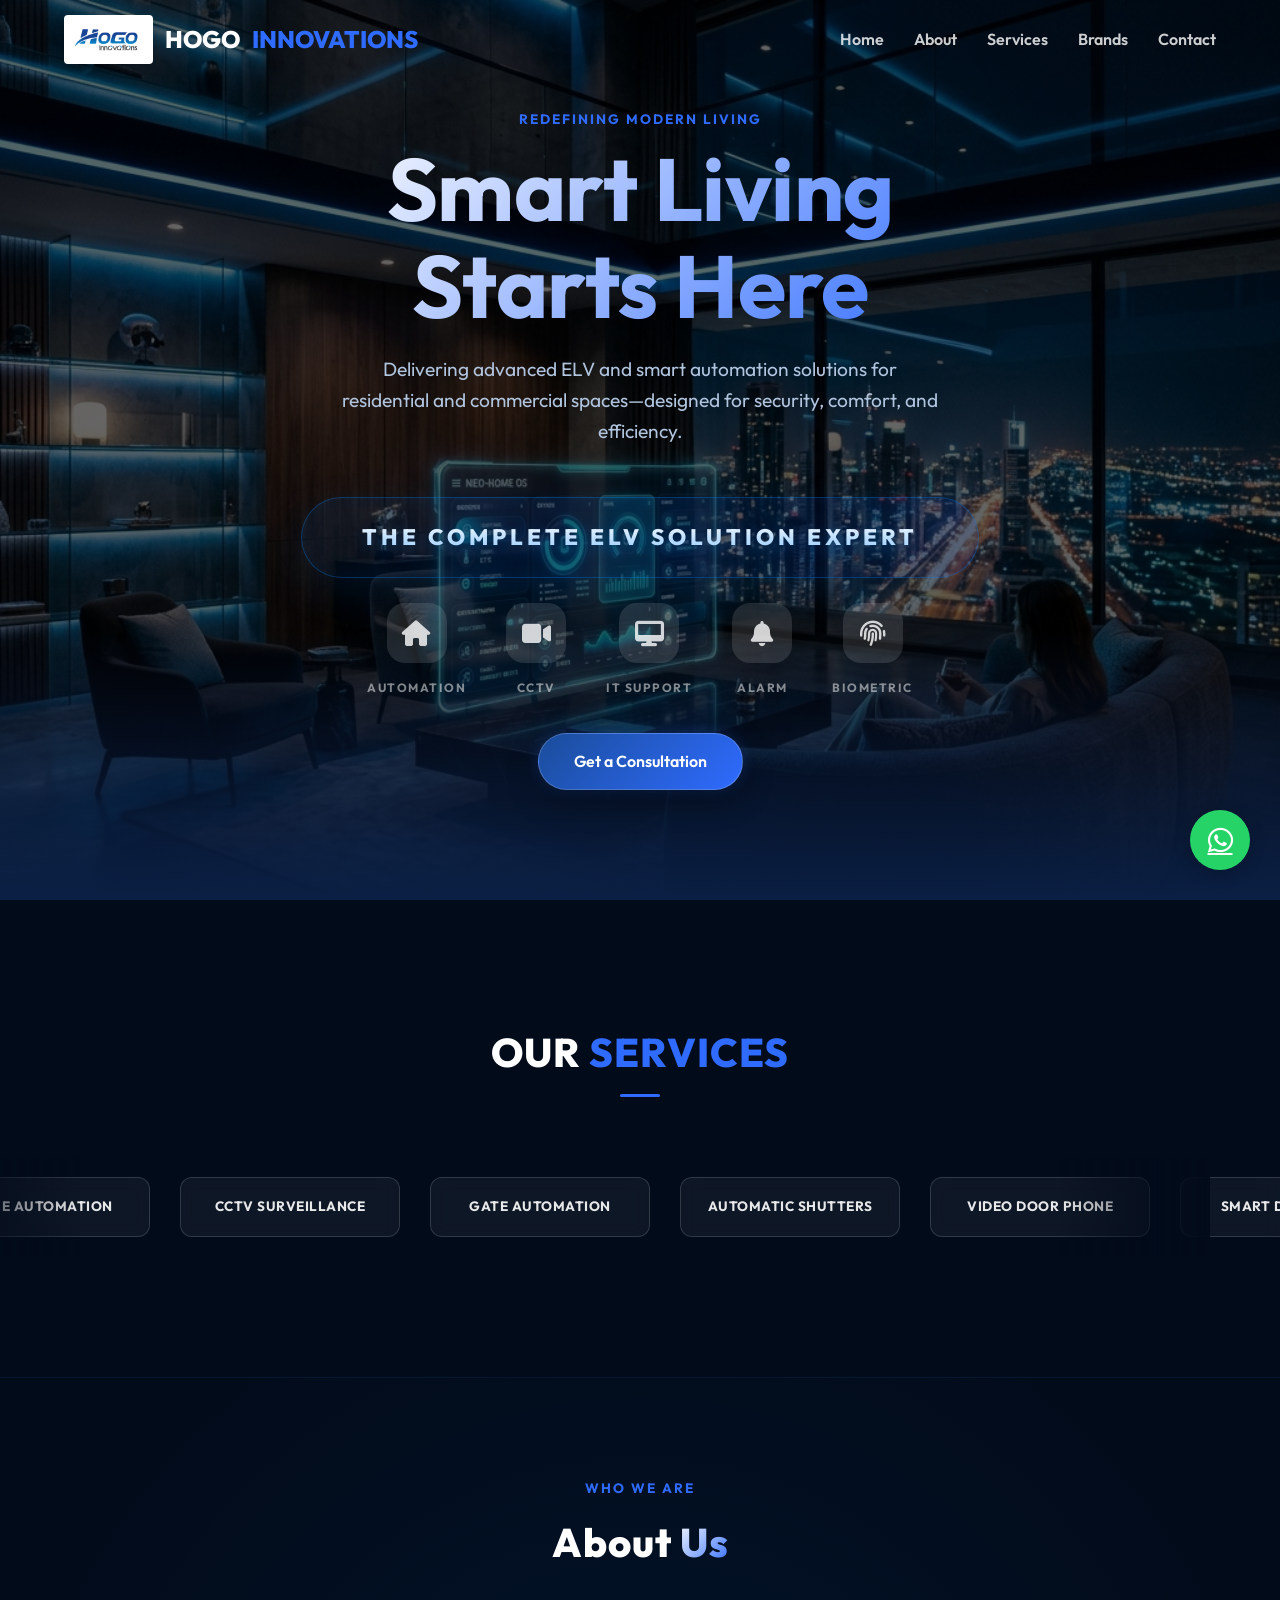
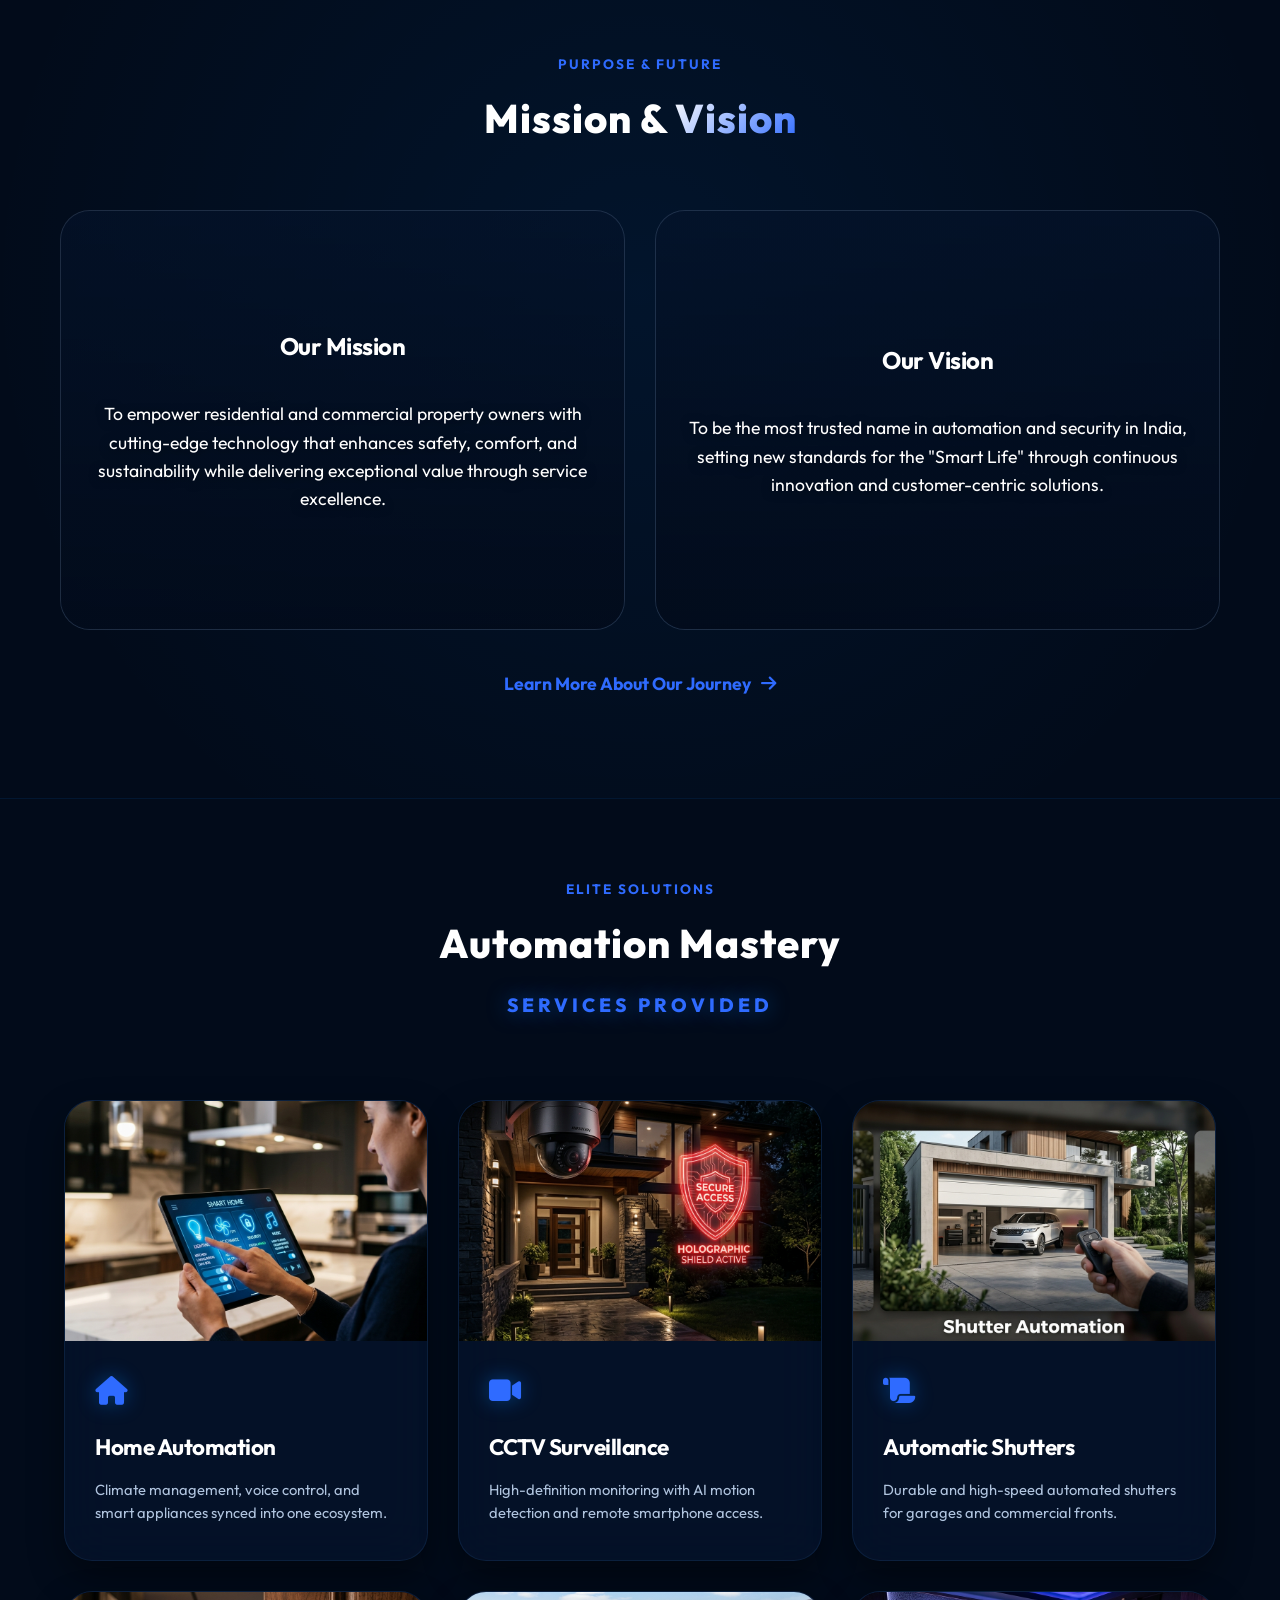
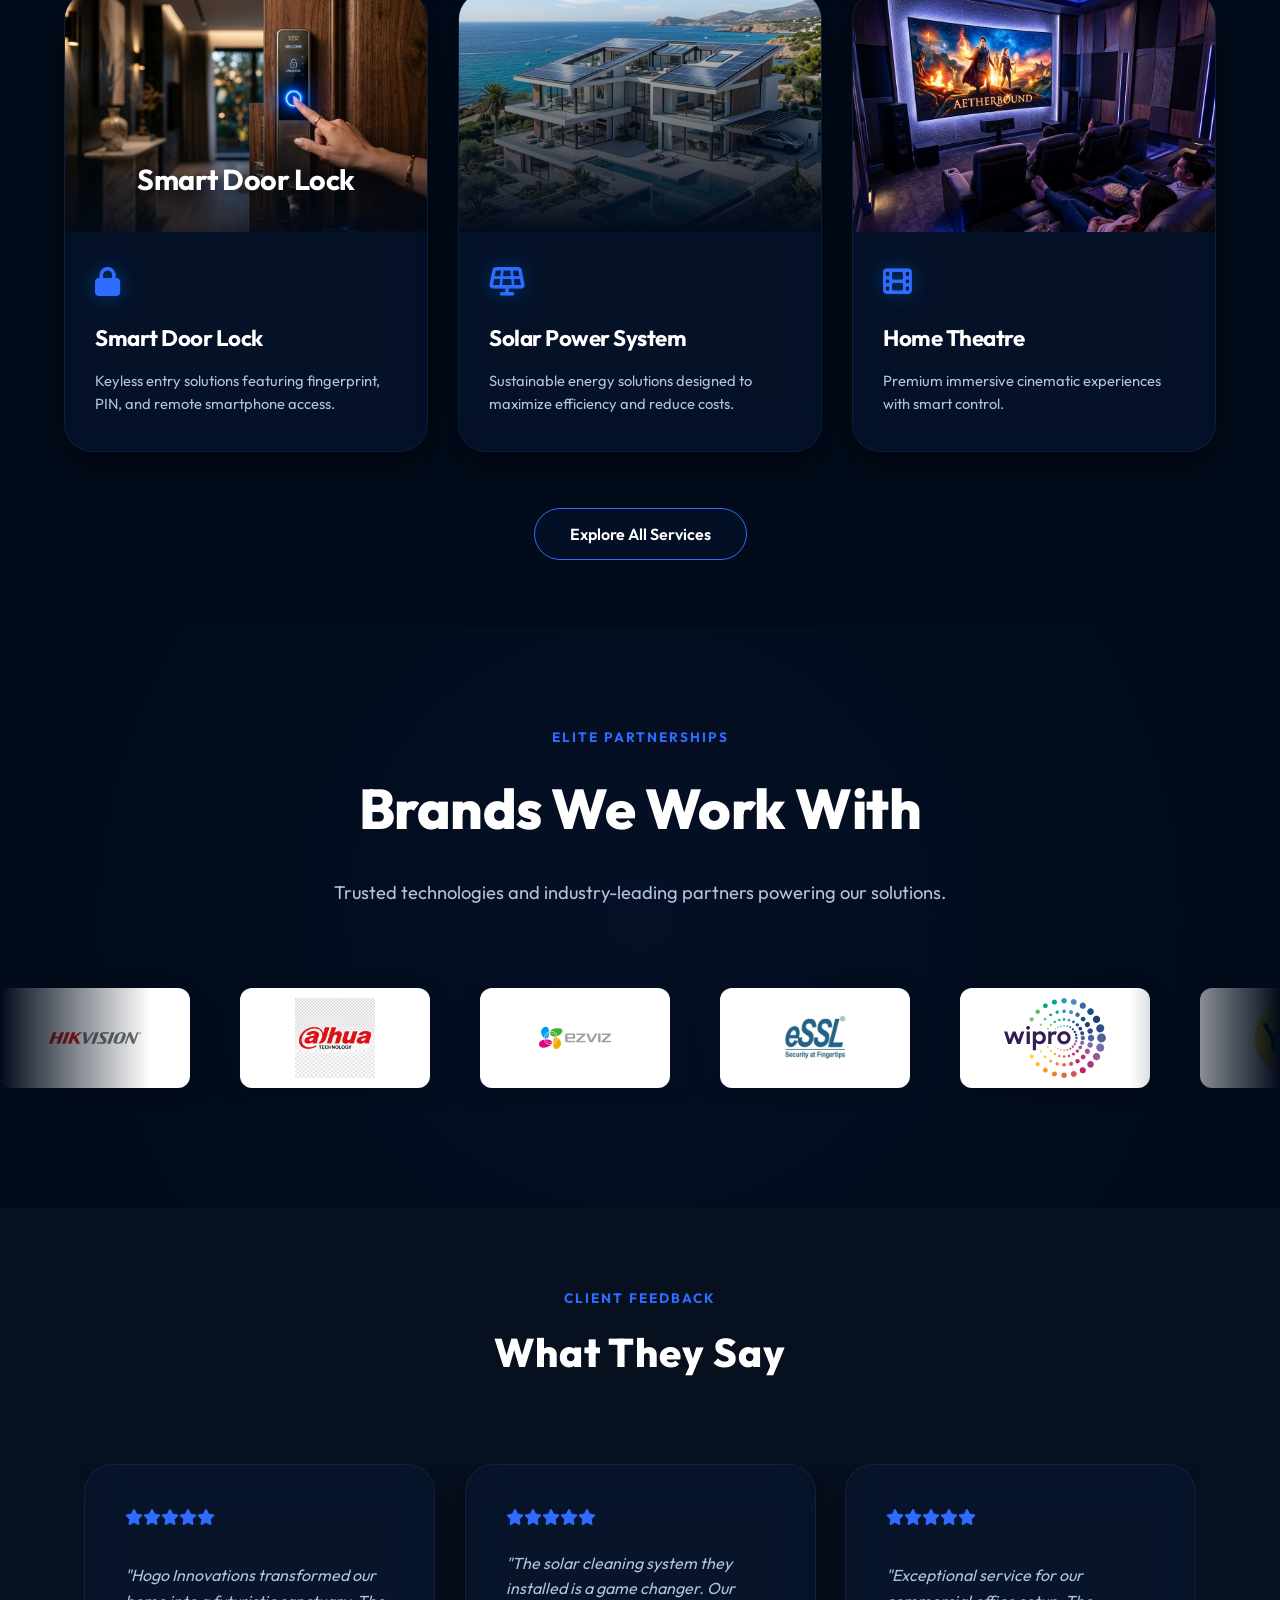
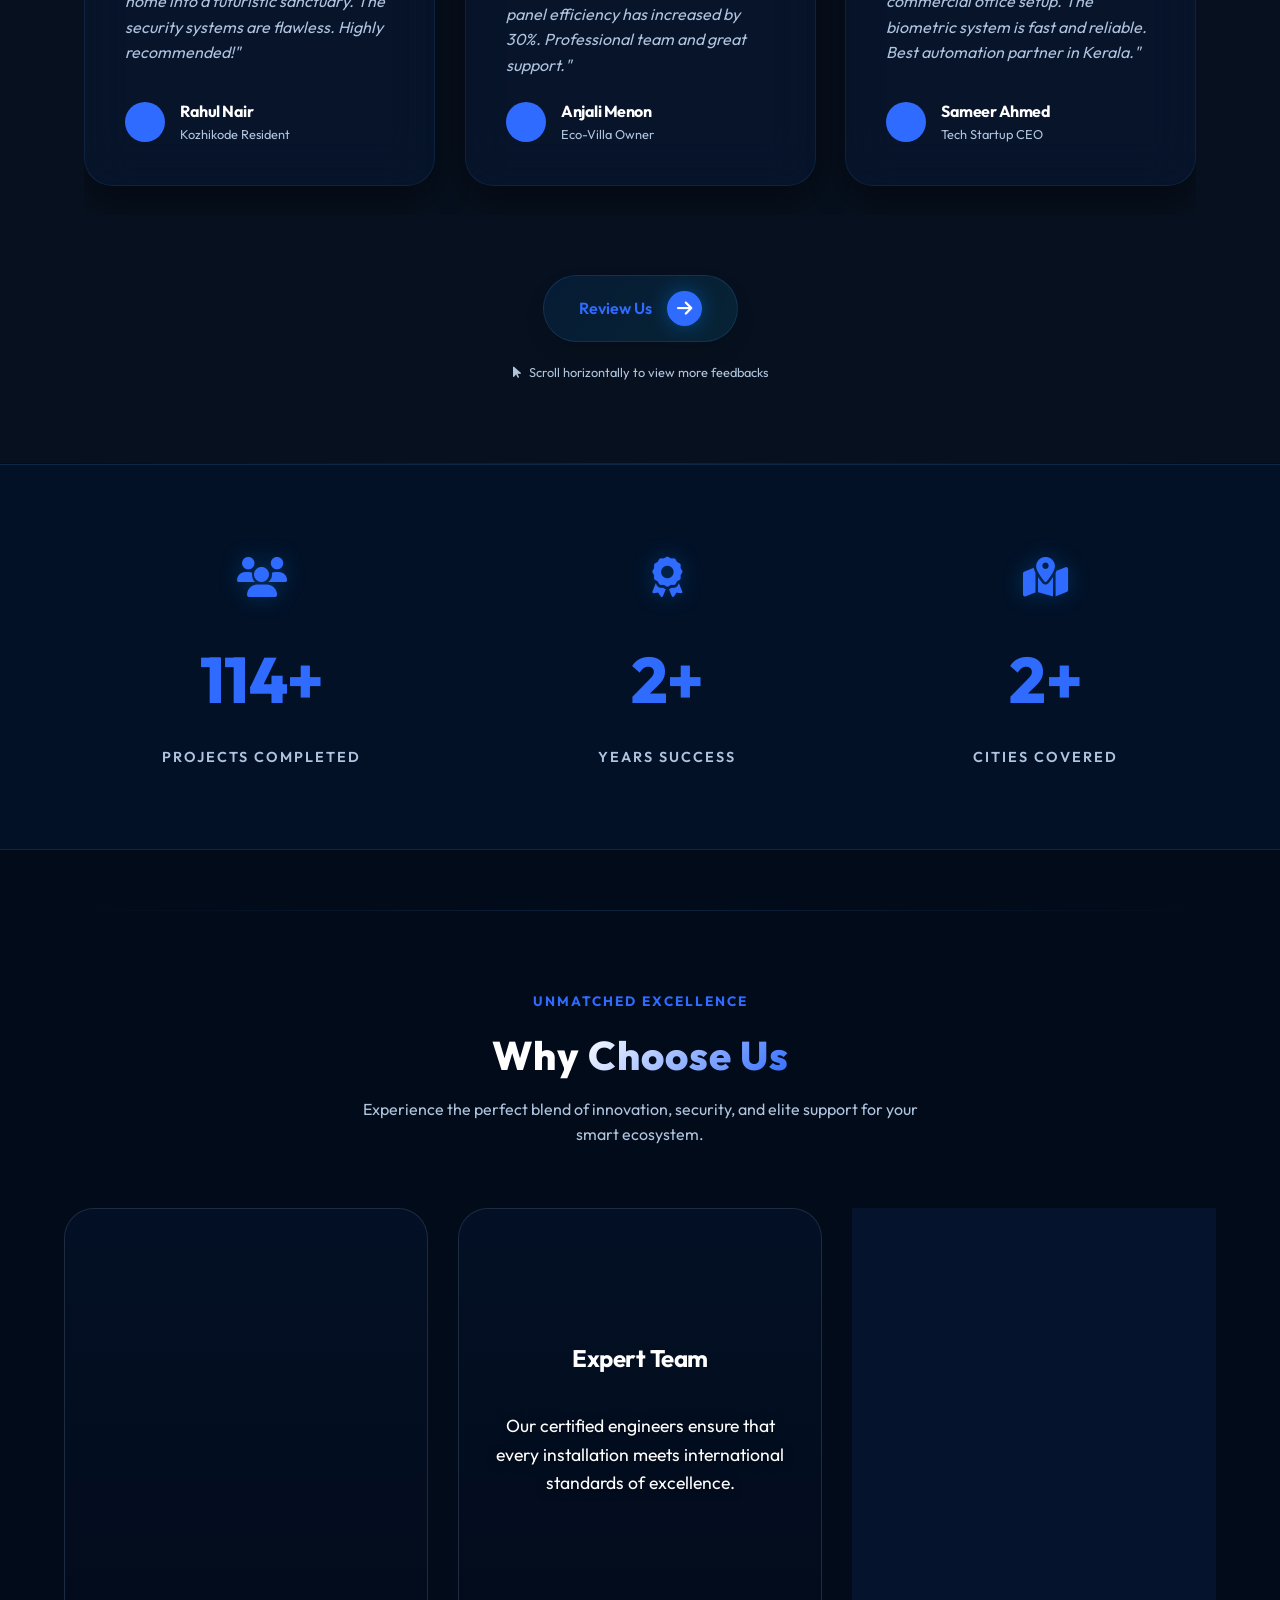
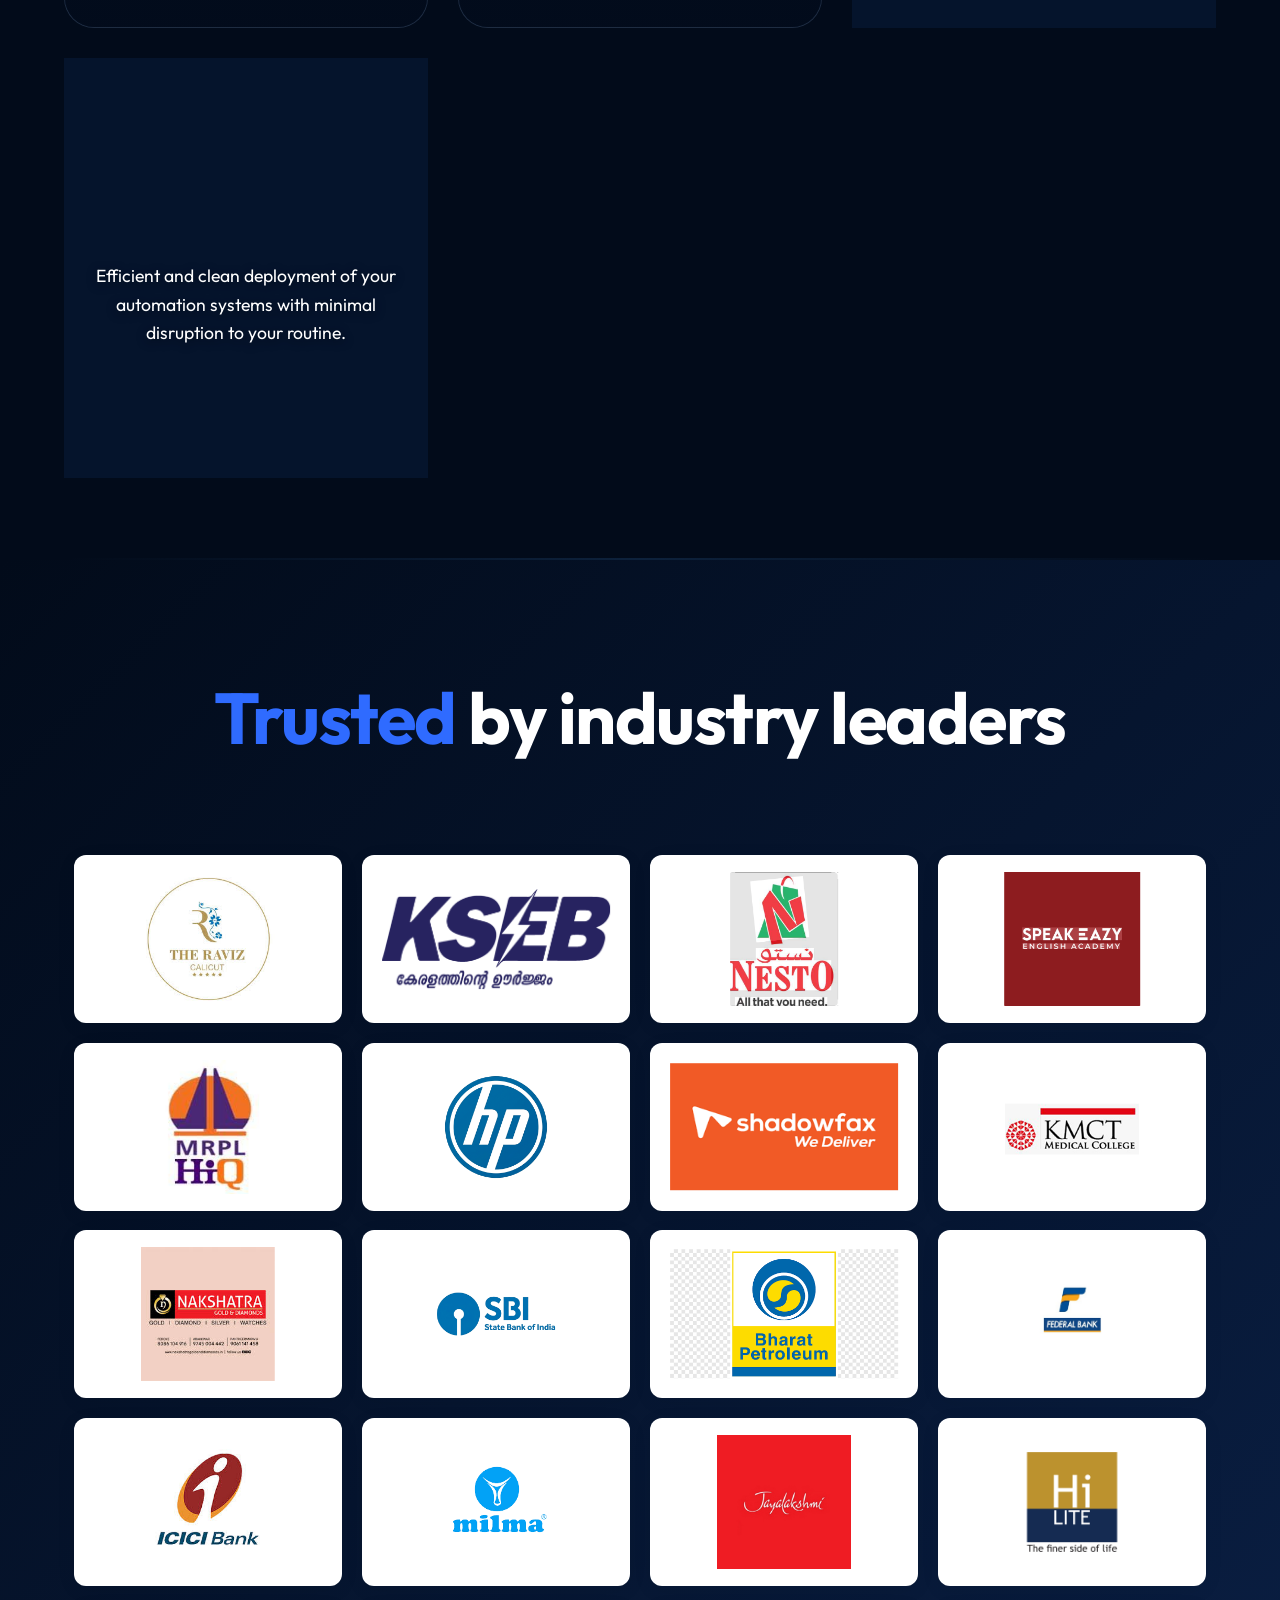
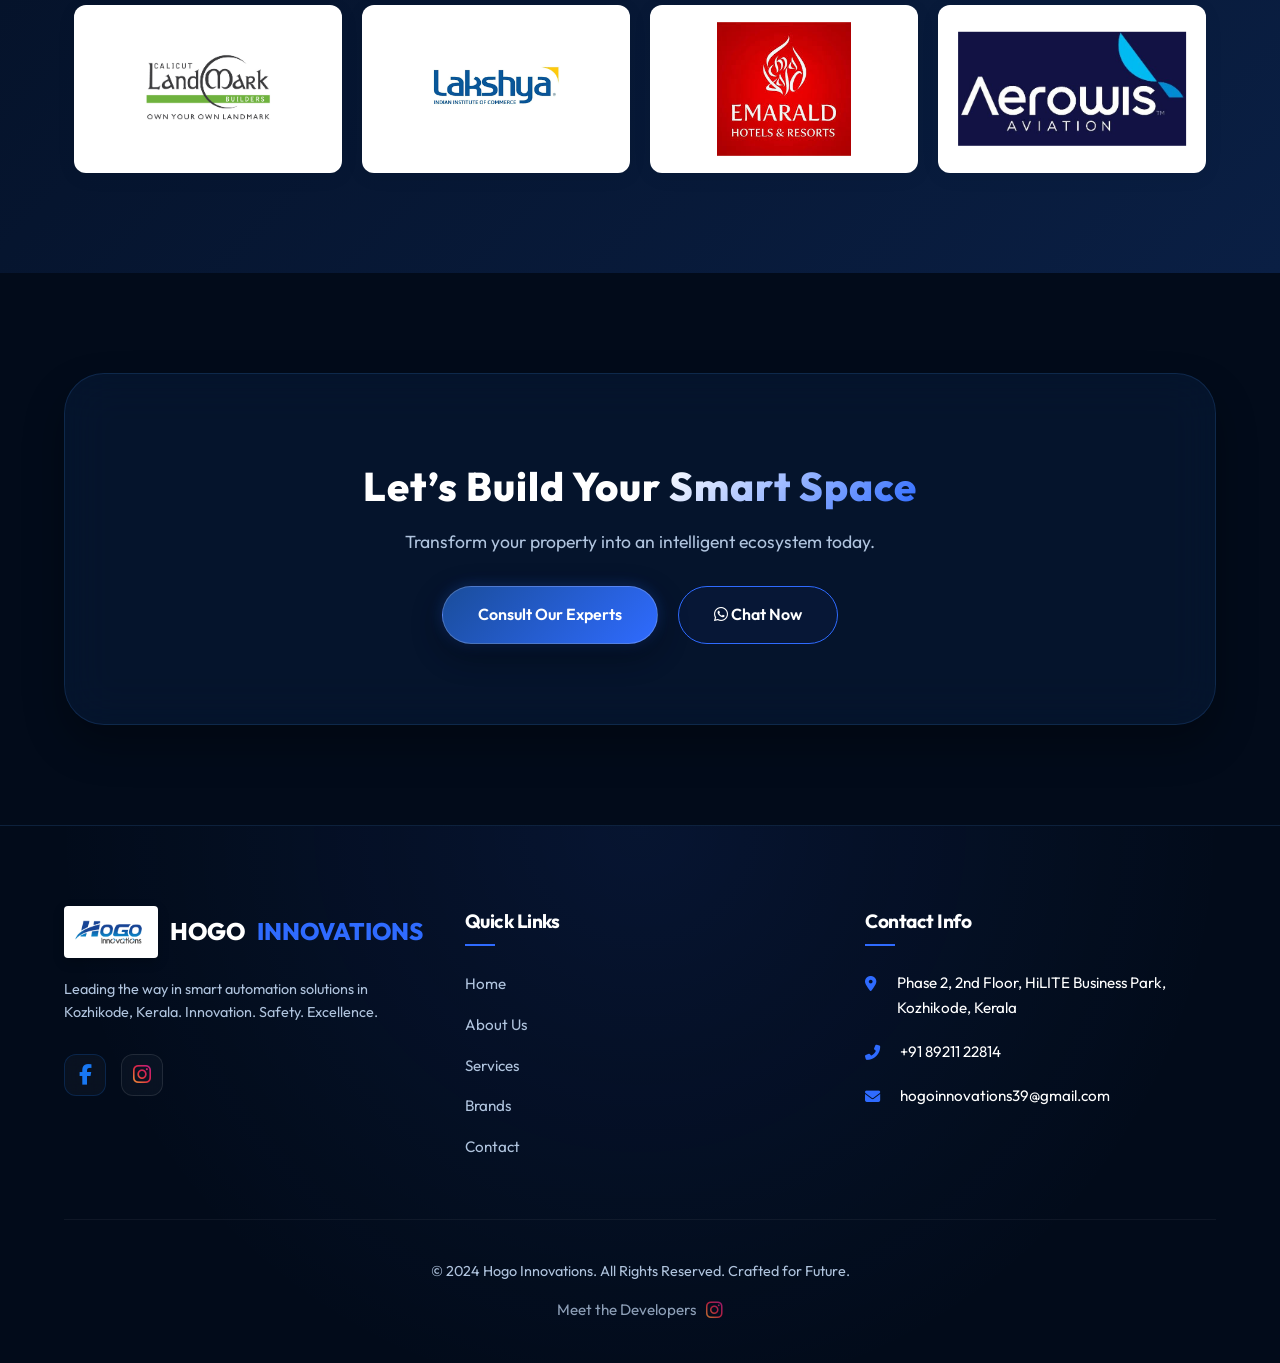
==== index.html @ 37e7a4c2 "28 th committ" ====
<!DOCTYPE html>
<html lang="en">
<head>
    <meta charset="UTF-8">
    <meta name="viewport" content="width=device-width, initial-scale=1.0, viewport-fit=cover">
    <meta name="format-detection" content="telephone=no">
    <title>Hogo Innovations | Smart Automation & Security Kozhikode</title>
    <meta name="description" content="Premium smart home automation, CCTV surveillance, and solar systems in Kozhikode, Kerala. Transform your space with Hogo Innovations.">
    
    <!-- Fonts -->
    <link rel="preconnect" href="https://fonts.googleapis.com">
    <link rel="preconnect" href="https://fonts.gstatic.com" crossorigin>
    <link href="https://fonts.googleapis.com/css2?family=Outfit:wght@300;400;600;700;800&display=swap" rel="stylesheet">
    
    <!-- Icons -->
    <link rel="stylesheet" href="https://cdnjs.cloudflare.com/ajax/libs/font-awesome/6.4.0/css/all.min.css">
    
    <!-- Styles -->
    <link rel="stylesheet" href="css/style.css">
</head>
<body>

    <!-- Scroll Progress -->
    <div id="scroll-progress-container" style="position: fixed; top: 0; left: 0; width: 0%; height: 4px; background: var(--primary); z-index: 1001; transition: width 0.1s;"></div>

    <!-- Navigation -->
    <nav id="navbar">
        <a href="index.html" class="logo">
            <div class="logo-icon-card">
                <img src="assets/images/hogo_main_logo_transparent.png" alt="Hogo Innovations Logo" class="nav-logo-img">
            </div>
            HOGO <span>INNOVATIONS</span>
        </a>
        <ul class="nav-links">
            <li><a href="index.html">Home</a></li>
            <li><a href="about.html">About</a></li>
            <li><a href="services.html">Services</a></li>
            <li><a href="brands.html">Brands</a></li>
            <li><a href="contact.html">Contact</a></li>
        </ul>
        <div class="mobile-toggle">
            <i class="fas fa-bars"></i>
        </div>
    </nav>

    <!-- Hero Section -->
    <section class="hero">
        <div class="hero-bg">
            <video autoplay muted loop playsinline poster="assets/images/hero_automation_bg_1776113027445.png">
                <source src="assets/videos/Smart_home_living_room_animation.mp4" type="video/mp4">
            </video>
        </div>
        <div class="hero-content" data-aos>
            <span class="section-tag">Redefining Modern Living</span>
            <h1 class="gradient-text">Smart Living <br>Starts Here</h1>
            <p>Delivering advanced ELV and smart automation solutions for residential and commercial spaces—designed for security, comfort, and efficiency.</p>
            <!-- ELV Solution Banner -->
            <div class="elv-banner-container">
                <div class="elv-banner">
                    <h3>THE COMPLETE ELV SOLUTION EXPERT</h3>
                </div>
            </div>

            <!-- ELV Service Icons -->
            <div class="elv-icons-container">
                <div class="elv-icon-item">
                    <div class="elv-icon-box"><i class="fas fa-home"></i></div>
                    <span>Automation</span>
                </div>
                <div class="elv-icon-item">
                    <div class="elv-icon-box"><i class="fas fa-video"></i></div>
                    <span>CCTV</span>
                </div>
                <div class="elv-icon-item">
                    <div class="elv-icon-box"><i class="fas fa-desktop"></i></div>
                    <span>IT Support</span>
                </div>
                <div class="elv-icon-item">
                    <div class="elv-icon-box"><i class="fas fa-bell"></i></div>
                    <span>Alarm</span>
                </div>
                <div class="elv-icon-item">
                    <div class="elv-icon-box"><i class="fas fa-fingerprint"></i></div>
                    <span>Biometric</span>
                </div>
            </div>

            <div class="cta-group">
                <a href="contact.html" class="btn btn-primary">Get a Consultation</a>
            </div>
        </div>
    </section>
    
    <!-- New Animated Services Marquee -->
    <section class="services-marquee-section">
        <div class="section-header" data-aos="fade-up">
            <h2 class="section-title">OUR <span>SERVICES</span></h2>
            <div class="title-underline"></div>
        </div>

        <div class="marquee-container">
            <div class="marquee-track">
                <!-- Service Card 1 -->
                <a href="services.html#service-home-automation" class="marquee-card">
                    <div class="card-bg" style="background-image: url('https://images.unsplash.com/photo-1558002038-1055907df827?q=80&w=400&auto=format&fit=crop');"></div>
                    <div class="card-content">
                        <span>Home Automation</span>
                    </div>
                </a>
                <!-- Service Card 2 -->
                <a href="services.html#service-cctv" class="marquee-card">
                    <div class="card-bg" style="background-image: url('https://images.unsplash.com/photo-1551808525-51a94da548ce?q=80&w=400&auto=format&fit=crop');"></div>
                    <div class="card-content">
                        <span>CCTV Surveillance</span>
                    </div>
                </a>
                <!-- Service Card 3 -->
                <a href="services.html#service-gate-automation" class="marquee-card">
                    <div class="card-bg" style="background-image: url('https://images.unsplash.com/photo-1505843513577-22bb7d21e455?q=80&w=400&auto=format&fit=crop');"></div>
                    <div class="card-content">
                        <span>Gate Automation</span>
                    </div>
                </a>
                <!-- Service Card 4 -->
                <a href="services.html#service-automatic-shutters" class="marquee-card">
                    <div class="card-bg" style="background-image: url('https://images.unsplash.com/photo-1615873966507-76722880775d?q=80&w=400&auto=format&fit=crop');"></div>
                    <div class="card-content">
                        <span>Automatic Shutters</span>
                    </div>
                </a>
                <!-- Service Card 5 -->
                <a href="services.html#service-video-door-phone" class="marquee-card">
                    <div class="card-bg" style="background-image: url('https://images.unsplash.com/photo-1582139329536-e7284fece509?q=80&w=400&auto=format&fit=crop');"></div>
                    <div class="card-content">
                        <span>Video Door Phone</span>
                    </div>
                </a>
                <!-- Service Card 6 -->
                <a href="services.html#service-smart-door-lock" class="marquee-card">
                    <div class="card-bg" style="background-image: url('https://images.unsplash.com/photo-1563013544-824ae1b704d3?q=80&w=400&auto=format&fit=crop');"></div>
                    <div class="card-content">
                        <span>Smart Door Lock</span>
                    </div>
                </a>
                <!-- Service Card 7 -->
                <a href="services.html#service-time-attendance" class="marquee-card">
                    <div class="card-bg" style="background-image: url('https://images.unsplash.com/photo-1508962914676-134849a727f0?q=80&w=400&auto=format&fit=crop');"></div>
                    <div class="card-content">
                        <span>Time Attendance System</span>
                    </div>
                </a>
                <a href="services.html#service-parking-lock" class="marquee-card">
                    <div class="card-bg" style="background-image: url('assets/images/parking_lock_remote.png');"></div>
                    <div class="card-content">
                        <span>Parking Lock</span>
                    </div>
                </a>
                <a href="services.html#service-home-theatre" class="marquee-card">
                    <div class="card-bg" style="background-image: url('assets/images/home_theatre_premium.png');"></div>
                    <div class="card-content">
                        <span>Home Theatre</span>
                    </div>
                </a>

                <!-- Duplicate for seamless loop (All 16 cards) -->
                <a href="services.html#service-home-automation" class="marquee-card">
                    <div class="card-bg" style="background-image: url('https://images.unsplash.com/photo-1558002038-1055907df827?q=80&w=400&auto=format&fit=crop');"></div>
                    <div class="card-content">
                        <span>Home Automation</span>
                    </div>
                </a>
                <a href="services.html#service-cctv" class="marquee-card">
                    <div class="card-bg" style="background-image: url('https://images.unsplash.com/photo-1551808525-51a94da548ce?q=80&w=400&auto=format&fit=crop');"></div>
                    <div class="card-content">
                        <span>CCTV Surveillance</span>
                    </div>
                </a>
                <a href="services.html#service-gate-automation" class="marquee-card">
                    <div class="card-bg" style="background-image: url('https://images.unsplash.com/photo-1505843513577-22bb7d21e455?q=80&w=400&auto=format&fit=crop');"></div>
                    <div class="card-content">
                        <span>Gate Automation</span>
                    </div>
                </a>
                <a href="services.html#service-automatic-shutters" class="marquee-card">
                    <div class="card-bg" style="background-image: url('https://images.unsplash.com/photo-1615873966507-76722880775d?q=80&w=400&auto=format&fit=crop');"></div>
                    <div class="card-content">
                        <span>Automatic Shutters</span>
                    </div>
                </a>
                <a href="services.html#service-video-door-phone" class="marquee-card">
                    <div class="card-bg" style="background-image: url('https://images.unsplash.com/photo-1582139329536-e7284fece509?q=80&w=400&auto=format&fit=crop');"></div>
                    <div class="card-content">
                        <span>Video Door Phone</span>
                    </div>
                </a>
                <a href="services.html#service-smart-door-lock" class="marquee-card">
                    <div class="card-bg" style="background-image: url('https://images.unsplash.com/photo-1563013544-824ae1b704d3?q=80&w=400&auto=format&fit=crop');"></div>
                    <div class="card-content">
                        <span>Smart Door Lock</span>
                    </div>
                </a>
                <a href="services.html#service-time-attendance" class="marquee-card">
                    <div class="card-bg" style="background-image: url('https://images.unsplash.com/photo-1508962914676-134849a727f0?q=80&w=400&auto=format&fit=crop');"></div>
                    <div class="card-content">
                        <span>Time Attendance System</span>
                    </div>
                </a>
                <a href="services.html#service-parking-lock" class="marquee-card">
                    <div class="card-bg" style="background-image: url('assets/images/parking_lock_remote.png');"></div>
                    <div class="card-content">
                        <span>Parking Lock</span>
                    </div>
                </a>
                <a href="services.html#service-home-theatre" class="marquee-card">
                    <div class="card-bg" style="background-image: url('assets/images/home_theatre_premium.png');"></div>
                    <div class="card-content">
                        <span>Home Theatre</span>
                    </div>
                </a>
            </div>
        </div>
    </section>

    <!-- Mission & Vision Section -->
    <section id="mission-vision-home" class="about-vision-section" style="padding: 100px 0;">
        <div style="max-width: 1200px; margin: 0 auto; padding: 0 20px;">
            <div class="section-header" data-aos style="text-align: center; margin-bottom: 80px;">
                <span class="section-tag">Who We Are</span>
                <h2 class="section-title">About <span class="gradient-text">Us</span></h2>
            </div>
            
            <div class="section-header" data-aos style="text-align: center; margin-bottom: 60px;">
                <span class="section-tag">Purpose & Future</span>
                <h2 class="section-title">Mission & <span class="gradient-text">Vision</span></h2>
            </div>
            <div class="features-grid" style="margin-top: 0;">
                <!-- Mission Card (Flip) -->
                <div class="flip-card" data-aos="flip-scroll">
                    <div class="flip-card-inner">
                        <div class="flip-card-front">
                            <div class="feature-icon"><i class="fas fa-rocket"></i></div>
                            <h3>Our Mission</h3>
                            <p style="color: var(--text-muted); opacity: 0.8;">Empowering excellence through smart technology.</p>
                        </div>
                        <div class="flip-card-back">
                            <h3>Our Mission</h3>
                            <p>To empower residential and commercial property owners with cutting-edge technology that enhances safety, comfort, and sustainability while delivering exceptional value through service excellence.</p>
                        </div>
                    </div>
                </div>
                
                <!-- Vision Card (Flip) -->
                <div class="flip-card" data-aos="flip-scroll" data-aos-delay="200">
                    <div class="flip-card-inner">
                        <div class="flip-card-front">
                            <div class="feature-icon"><i class="fas fa-eye"></i></div>
                            <h3>Our Vision</h3>
                            <p style="color: var(--text-muted); opacity: 0.8;">Defining the future of smart living in India.</p>
                        </div>
                        <div class="flip-card-back">
                            <h3>Our Vision</h3>
                            <p>To be the most trusted name in automation and security in India, setting new standards for the "Smart Life" through continuous innovation and customer-centric solutions.</p>
                        </div>
                    </div>
                </div>
            </div>

            <div style="text-align: center; margin-top: 40px;" data-aos>
                <a href="about.html" style="color: var(--primary); text-decoration: none; font-weight: 700; display: inline-flex; align-items: center; gap: 10px; font-size: 1.1rem; transition: 0.3s;" class="learn-more-link">
                    Learn More About Our Journey <i class="fas fa-arrow-right" style="transition: transform 0.3s;"></i>
                </a>
            </div>
        </div>
    </section>


    <!-- Services Preview -->
    <section id="services">
        <div class="section-header" data-aos>
            <span class="section-tag">Elite Solutions</span>
            <h2 class="section-title">Automation Mastery</h2>
            <p style="color: var(--primary); font-weight: 800; text-transform: uppercase; letter-spacing: 4px; margin-top: 15px; font-size: 1.2rem; text-shadow: 0 0 20px rgba(0, 132, 255, 0.5);">Services Provided</p>
        </div>
        
        <div class="services-grid">
            <!-- 1. Home Automation -->
            <a href="services.html#service-home-automation" class="glass-card service-card video-hover-card" data-aos style="text-decoration: none;">
                <div class="service-img-container">
                    <img src="assets/images/home_automation_main_1776113116340.png" alt="Home Automation" class="card-poster">
                    <video class="card-video" muted loop playsinline>
                        <source src="assets/videos/home_automation_animation.mp4" type="video/mp4">
                    </video>
                </div>
                <div class="service-info">
                    <i class="fas fa-home"></i>
                    <h3>Home Automation</h3>
                    <p>Climate management, voice control, and smart appliances synced into one ecosystem.</p>
                </div>
            </a>

            <a href="services.html#service-cctv" class="glass-card service-card video-hover-card" data-aos style="text-decoration: none;">
                <div class="service-img-container">
                    <img src="assets/images/cctv_ai_premium_v3.png" alt="CCTV Surveillance" class="card-poster">
                    <video class="card-video" muted loop playsinline>
                        <source src="assets/videos/cctv_animation.mp4" type="video/mp4">
                    </video>
                </div>
                <div class="service-info">
                    <i class="fas fa-video"></i>
                    <h3>CCTV Surveillance</h3>
                    <p>High-definition monitoring with AI motion detection and remote smartphone access.</p>
                </div>
            </a>

            <!-- 3. Automatic Shutters -->
            <a href="services.html#service-automatic-shutters" class="glass-card service-card video-hover-card" data-aos style="text-decoration: none;">
                <div class="service-img-container">
                    <img src="assets/images/shutter_automation_final.png" alt="Automatic Shutters" class="card-poster">
                    <video class="card-video" muted loop playsinline>
                        <source src="assets/videos/Whisk_qtmwutn3mwnhltnx0inymjytczy4qtlzygzi1cn.mp4" type="video/mp4">
                    </video>
                </div>
                <div class="service-info">
                    <i class="fas fa-scroll"></i>
                    <h3>Automatic Shutters</h3>
                    <p>Durable and high-speed automated shutters for garages and commercial fronts.</p>
                </div>
            </a>

            <!-- 4. Smart Door Lock -->
            <a href="services.html#service-smart-door-lock" class="glass-card service-card video-hover-card" data-aos style="text-decoration: none;">
                <div class="service-img-container">
                    <img src="assets/images/digital_door_lock_premium.png" alt="Smart Door Lock" class="card-poster">
                    <div class="service-image-overlay">
                        <span class="overlay-title">Smart Door Lock</span>
                    </div>
                    <video class="card-video" muted loop playsinline>
                        <source src="assets/videos/smart_door_lock_animation.mp4" type="video/mp4">
                    </video>
                </div>
                <div class="service-info">
                    <i class="fas fa-lock"></i>
                    <h3>Smart Door Lock</h3>
                    <p>Keyless entry solutions featuring fingerprint, PIN, and remote smartphone access.</p>
                </div>
            </a>


            <!-- 5. Solar Power System -->
            <a href="services.html#service-solar" class="glass-card service-card" data-aos style="text-decoration: none;">
                <div class="service-img-container">
                    <img src="assets/images/service_solar_image_1776113086224.png" alt="Solar Power System">
                </div>
                <div class="service-info">
                    <i class="fas fa-solar-panel"></i>
                    <h3>Solar Power System</h3>
                    <p>Sustainable energy solutions designed to maximize efficiency and reduce costs.</p>
                </div>
            </a>

            <!-- 6. Home Theatre -->
            <a href="services.html#service-home-theatre" class="glass-card service-card" data-aos style="text-decoration: none;">
                <div class="service-img-container">
                    <img src="assets/images/home_theatre_premium.png" alt="Home Theatre" class="card-poster">
                </div>
                <div class="service-info">
                    <i class="fas fa-film"></i>
                    <h3>Home Theatre</h3>
                    <p>Premium immersive cinematic experiences with smart control.</p>
                </div>
            </a>
        </div>
        
        <div style="text-align: center; margin-top: 50px;" data-aos>
            <a href="services.html" class="btn btn-outline">Explore All Services</a>
        </div>
    </section>






    <!-- Brand Marquee Section -->
    <section class="brands-marquee-section">
        <div class="brands-header" data-aos="fade-up">
            <span class="section-tag">Elite Partnerships</span>
            <h2>Brands We Work With</h2>
            <p>Trusted technologies and industry-leading partners powering our solutions.</p>
        </div>
        
        <div class="marquee-container">
            <div class="marquee-content">
                <!-- 1. Hikvision -->
                <div class="marquee-item"><img src="assets/images/brands/hikvision.svg" alt="Hikvision"></div>
                <!-- 2. Dahua -->
                <div class="marquee-item"><img src="assets/images/brands/dahua_fixed.png" alt="Dahua"></div>
                <!-- 3. Ezviz -->
                <div class="marquee-item"><img src="assets/images/brands/ezviz_fixed.png" alt="Ezviz"></div>
                <!-- 4. Essl -->
                <div class="marquee-item"><img src="assets/images/brands/essl_fixed.png" alt="Essl"></div>
                <!-- 5. Wipro -->
                <div class="marquee-item"><img src="assets/images/brands/wipro.svg" alt="Wipro"></div>
                <!-- 6. Yale -->
                <div class="marquee-item"><img src="assets/images/brands/yale_clean.png" alt="Yale"></div>
                <!-- 7. Godrej -->
                <div class="marquee-item"><img src="assets/images/brands/godrej.svg" alt="Godrej"></div>
                <!-- 8. D-Link -->
                <div class="marquee-item"><img src="assets/images/brands/dlink.svg" alt="D-Link"></div>
                <!-- 9. Netgear -->
                <div class="marquee-item"><img src="assets/images/brands/netgear.svg" alt="Netgear"></div>
                <!-- 10. TP-Link -->
                <div class="marquee-item"><img src="assets/images/brands/tplink.svg" alt="TP-Link"></div>
                <!-- 11. Cisco -->
                <div class="marquee-item"><img src="assets/images/brands/cisco.svg" alt="Cisco"></div>
                <!-- 12. Tuya -->
                <div class="marquee-item"><img src="assets/images/brands/tuya_new.svg" alt="Tuya"></div>
                <!-- 13. FAAC -->
                <div class="marquee-item"><img src="assets/images/brands/faac_clean.png" alt="FAAC"></div>
                <!-- 14. BFT -->
                <div class="marquee-item"><img src="assets/images/brands/bft_clean.png" alt="BFT"></div>
                <!-- 15. NICE -->
                <div class="marquee-item"><img src="assets/images/brands/nice_clean.png" alt="NICE"></div>
                <!-- 16. KNX -->
                <div class="marquee-item"><img src="assets/images/brands/knx_fixed.png" alt="KNX"></div>
                <!-- 17. Panasonic -->
                <div class="marquee-item"><img src="assets/images/brands/panasonic.svg" alt="Panasonic"></div>
                <!-- 18. Samsung -->
                <div class="marquee-item"><img src="assets/images/brands/samsung_fixed.png" alt="Samsung"></div>
                <!-- 19. Schneider -->
                <div class="marquee-item"><img src="assets/images/brands/schneider_final.png" alt="Schneider"></div>
                <!-- 20. Legrand -->
                <div class="marquee-item legrand-logo"><img src="assets/images/brands/legrand.png" alt="Legrand"></div>
            </div>

            <!-- Duplicate Content for Seamless Loop -->
            <div class="marquee-content" aria-hidden="true">
                <!-- 1. Hikvision -->
                <div class="marquee-item"><img src="assets/images/brands/hikvision.svg" alt="Hikvision"></div>
                <!-- 2. Dahua -->
                <div class="marquee-item"><img src="assets/images/brands/dahua_fixed.png" alt="Dahua"></div>
                <!-- 3. Ezviz -->
                <div class="marquee-item"><img src="assets/images/brands/ezviz_fixed.png" alt="Ezviz"></div>
                <!-- 4. Essl -->
                <div class="marquee-item"><img src="assets/images/brands/essl_fixed.png" alt="Essl"></div>
                <!-- 5. Wipro -->
                <div class="marquee-item"><img src="assets/images/brands/wipro.svg" alt="Wipro"></div>
                <!-- 6. Yale -->
                <div class="marquee-item"><img src="assets/images/brands/yale_clean.png" alt="Yale"></div>
                <!-- 7. Godrej -->
                <div class="marquee-item"><img src="assets/images/brands/godrej.svg" alt="Godrej"></div>
                <!-- 8. D-Link -->
                <div class="marquee-item"><img src="assets/images/brands/dlink.svg" alt="D-Link"></div>
                <!-- 9. Netgear -->
                <div class="marquee-item"><img src="assets/images/brands/netgear.svg" alt="Netgear"></div>
                <!-- 10. TP-Link -->
                <div class="marquee-item"><img src="assets/images/brands/tplink.svg" alt="TP-Link"></div>
                <!-- 11. Cisco -->
                <div class="marquee-item"><img src="assets/images/brands/cisco.svg" alt="Cisco"></div>
                <!-- 12. Tuya -->
                <div class="marquee-item"><img src="assets/images/brands/tuya_new.svg" alt="Tuya"></div>
                <!-- 13. FAAC -->
                <div class="marquee-item"><img src="assets/images/brands/faac_clean.png" alt="FAAC"></div>
                <!-- 14. BFT -->
                <div class="marquee-item"><img src="assets/images/brands/bft_clean.png" alt="BFT"></div>
                <!-- 15. NICE -->
                <div class="marquee-item"><img src="assets/images/brands/nice_clean.png" alt="NICE"></div>
                <!-- 16. KNX -->
                <div class="marquee-item"><img src="assets/images/brands/knx_fixed.png" alt="KNX"></div>
                <!-- 17. Panasonic -->
                <div class="marquee-item"><img src="assets/images/brands/panasonic.svg" alt="Panasonic"></div>
                <!-- 18. Samsung -->
                <div class="marquee-item"><img src="assets/images/brands/samsung_fixed.png" alt="Samsung"></div>
                <!-- 19. Schneider -->
                <div class="marquee-item"><img src="assets/images/brands/schneider_final.png" alt="Schneider"></div>
                <!-- 20. Legrand -->
                <div class="marquee-item legrand-logo"><img src="assets/images/brands/legrand.png" alt="Legrand"></div>
            </div>
        </div>
    </section>


    <!-- Testimonials -->

    <section id="testimonials" class="section-bg-alt">
        <div class="section-header" data-aos>
            <span class="section-tag">Client Feedback</span>
            <h2 class="section-title">What They Say</h2>
        </div>
        
        <div class="testimonials-slider-container">
            <div id="testimonials-slider" class="testimonials-slider">
                <!-- Feedback 1 -->
                <div class="glass-card testimonial-card" data-aos>
                    <div style="color: var(--primary); margin-bottom: 20px;">
                        <i class="fas fa-star"></i><i class="fas fa-star"></i><i class="fas fa-star"></i><i class="fas fa-star"></i><i class="fas fa-star"></i>
                    </div>
                    <p style="font-style: italic; color: var(--text-muted); margin-bottom: 20px;">"Hogo Innovations transformed our home into a futuristic sanctuary. The security systems are flawless. Highly recommended!"</p>
                    <div class="testimonial-user">
                        <div class="user-avatar-placeholder"></div>
                        <div>
                            <h4 style="font-size: 1rem;">Rahul Nair</h4>
                            <p style="font-size: 0.8rem; color: var(--text-muted);">Kozhikode Resident</p>
                        </div>
                    </div>
                </div>

                <!-- Feedback 2 -->
                <div class="glass-card testimonial-card" data-aos>
                    <div style="color: var(--primary); margin-bottom: 20px;">
                        <i class="fas fa-star"></i><i class="fas fa-star"></i><i class="fas fa-star"></i><i class="fas fa-star"></i><i class="fas fa-star"></i>
                    </div>
                    <p style="font-style: italic; color: var(--text-muted); margin-bottom: 20px;">"The solar cleaning system they installed is a game changer. Our panel efficiency has increased by 30%. Professional team and great support."</p>
                    <div class="testimonial-user">
                        <div class="user-avatar-placeholder"></div>
                        <div>
                            <h4 style="font-size: 1rem;">Anjali Menon</h4>
                            <p style="font-size: 0.8rem; color: var(--text-muted);">Eco-Villa Owner</p>
                        </div>
                    </div>
                </div>

                <!-- Feedback 3 -->
                <div class="glass-card testimonial-card" data-aos>
                    <div style="color: var(--primary); margin-bottom: 20px;">
                        <i class="fas fa-star"></i><i class="fas fa-star"></i><i class="fas fa-star"></i><i class="fas fa-star"></i><i class="fas fa-star"></i>
                    </div>
                    <p style="font-style: italic; color: var(--text-muted); margin-bottom: 20px;">"Exceptional service for our commercial office setup. The biometric system is fast and reliable. Best automation partner in Kerala."</p>
                    <div class="testimonial-user">
                        <div class="user-avatar-placeholder"></div>
                        <div>
                            <h4 style="font-size: 1rem;">Sameer Ahmed</h4>
                            <p style="font-size: 0.8rem; color: var(--text-muted);">Tech Startup CEO</p>
                        </div>
                    </div>
                </div>

                <!-- Feedback 4 -->
                <div class="glass-card testimonial-card" data-aos>
                    <div style="color: var(--primary); margin-bottom: 20px;">
                        <i class="fas fa-star"></i><i class="fas fa-star"></i><i class="fas fa-star"></i><i class="fas fa-star"></i><i class="fas fa-star"></i>
                    </div>
                    <p style="font-style: italic; color: var(--text-muted); margin-bottom: 20px;">"Best smart glass installation in Calicut. The transparency control is incredible. A total futuristic upgrade for our office pods."</p>
                    <div class="testimonial-user">
                        <div class="user-avatar-placeholder"></div>
                        <div>
                            <h4 style="font-size: 1rem;">Kiran Das</h4>
                            <p style="font-size: 0.8rem; color: var(--text-muted);">Architect</p>
                        </div>
                    </div>
                </div>

                <!-- Feedback 5 -->
                <div class="glass-card testimonial-card" data-aos>
                    <div style="color: var(--primary); margin-bottom: 20px;">
                        <i class="fas fa-star"></i><i class="fas fa-star"></i><i class="fas fa-star"></i><i class="fas fa-star"></i><i class="fas fa-star"></i>
                    </div>
                    <p style="font-style: italic; color: var(--text-muted); margin-bottom: 20px;">"The video door phone and smart lock integration has made our villa so much safer. The team at Hogo is professional and very attentive to detail."</p>
                    <div class="testimonial-user">
                        <div class="user-avatar-placeholder"></div>
                        <div>
                            <h4 style="font-size: 1rem;">Dr. Meera Krishnan</h4>
                            <p style="font-size: 0.8rem; color: var(--text-muted);">Residential Client</p>
                        </div>
                    </div>
                </div>

                <!-- Feedback 6 -->
                <div class="glass-card testimonial-card" data-aos>
                    <div style="color: var(--primary); margin-bottom: 20px;">
                        <i class="fas fa-star"></i><i class="fas fa-star"></i><i class="fas fa-star"></i><i class="fas fa-star"></i><i class="fas fa-star"></i>
                    </div>
                    <p style="font-style: italic; color: var(--text-muted); margin-bottom: 20px;">"Automating our showroom lighting and shutter systems was the best decision. It's efficient and gives a very modern vibe to our customers."</p>
                    <div class="testimonial-user">
                        <div class="user-avatar-placeholder"></div>
                        <div>
                            <h4 style="font-size: 1rem;">Vikas Oberoi</h4>
                            <p style="font-size: 0.8rem; color: var(--text-muted);">Showroom Owner</p>
                        </div>
                    </div>
                </div>

                <!-- Feedback 7 -->
                <div class="glass-card testimonial-card" data-aos>
                    <div style="color: var(--primary); margin-bottom: 20px;">
                        <i class="fas fa-star"></i><i class="fas fa-star"></i><i class="fas fa-star"></i><i class="fas fa-star"></i><i class="fas fa-star"></i>
                    </div>
                    <p style="font-style: italic; color: var(--text-muted); margin-bottom: 20px;">"I was skeptical about home automation, but Hogo made it so simple. Controlling everything from my phone is a breeze. Highly recommend their smart glass!"</p>
                    <div class="testimonial-user">
                        <div class="user-avatar-placeholder"></div>
                        <div>
                            <h4 style="font-size: 1rem;">Farhan Sayed</h4>
                            <p style="font-size: 0.8rem; color: var(--text-muted);">Homeowner</p>
                        </div>
                    </div>
                </div>

                <!-- Feedback 8 -->
                <div class="glass-card testimonial-card" data-aos>
                    <div style="color: var(--primary); margin-bottom: 20px;">
                        <i class="fas fa-star"></i><i class="fas fa-star"></i><i class="fas fa-star"></i><i class="fas fa-star"></i><i class="fas fa-star"></i>
                    </div>
                    <p style="font-style: italic; color: var(--text-muted); margin-bottom: 20px;">"Top-notch service for solar energy. Not only did they install the panels, but the automated cleaning system they provided is ingenious."</p>
                    <div class="testimonial-user">
                        <div class="user-avatar-placeholder"></div>
                        <div>
                            <h4 style="font-size: 1rem;">Saritha Ramachandran</h4>
                            <p style="font-size: 0.8rem; color: var(--text-muted);">Eco-Villa Owner</p>
                        </div>
                    </div>
                </div>
            </div>
        </div>

        <!-- Floating Review Button -->
        <a href="https://search.google.com/local/writereview?placeid=ChIJXwAAAKBZbjkRfzFDqFJVfFs" target="_blank" id="floating-review-trigger" class="floating-review-btn">
            <i class="fas fa-pen-fancy"></i>
            <span class="review-tooltip">How's your experience? Review Us</span>
        </a>

        <div style="text-align: center; margin-top: 40px;" data-aos>
            <a href="https://search.google.com/local/writereview?placeid=ChIJXwAAAKBZbjkRfzFDqFJVfFs" target="_blank" class="premium-review-btn">
                <span>Review Us</span>
                <i class="fas fa-arrow-right"></i>
            </a>
            <div style="margin-top: 20px; color: var(--text-muted); font-size: 0.8rem;">
                <i class="fas fa-mouse-pointer" style="margin-right: 5px;"></i> Scroll horizontally to view more feedbacks
            </div>
        </div>
    </section>

    <div class="section-divider"></div>
    
    <!-- Stats Section -->
    <section class="stats section-stats" style="margin-bottom: 60px;">
        <div class="stats-grid">
            <div class="stat-item" data-aos>
                <div class="stat-icon"><i class="fas fa-users"></i></div>
                <h2 class="counter">544+</h2>
                <p>Projects Completed</p>
            </div>
            <div class="stat-item" data-aos>
                <div class="stat-icon"><i class="fas fa-award"></i></div>
                <h2 class="counter">6+</h2>
                <p>Years Success</p>
            </div>
            <div class="stat-item" data-aos>
                <div class="stat-icon"><i class="fas fa-map-marked-alt"></i></div>
                <h2 class="counter">9+</h2>
                <p>Cities Covered</p>
            </div>
        </div>
    </section>
    
    <div class="section-divider"></div>
    
    <!-- Why Choose Us / Features -->
    <section id="features" class="section-bg">
        <div class="section-header" data-aos>
            <span class="section-tag">Unmatched Excellence</span>
            <h2 class="section-title">Why <span class="gradient-text">Choose Us</span></h2>
            <p style="color: var(--text-muted); max-width: 600px; margin: 0 auto;">Experience the perfect blend of innovation, security, and elite support for your smart ecosystem.</p>
        </div>

        <div class="features-grid">
            <!-- 1. 24/7 Support -->
            <div class="flip-card" data-aos="flip-scroll">
                <div class="flip-card-inner">
                    <div class="flip-card-front">
                        <div class="feature-icon"><i class="fas fa-headset"></i></div>
                        <h3>24×7 Support</h3>
                        <p style="color: var(--text-muted); font-size: 0.9rem;">Always connected, always ready.</p>
                    </div>
                    <div class="flip-card-back" style="background-image: url('https://images.unsplash.com/photo-1550751827-4bd374c3f58b?q=80&w=800&auto=format&fit=crop');">
                        <h3>24×7 Support</h3>
                        <p>Round-the-clock assistance for critical security and automation systems. We are always one call away.</p>
                    </div>
                </div>
            </div>
            
            <!-- 2. Expert Team -->
            <div class="flip-card" data-aos="flip-scroll" data-aos-delay="100">
                <div class="flip-card-inner">
                    <div class="flip-card-front">
                        <div class="feature-icon"><i class="fas fa-user-shield"></i></div>
                        <h3>Expert Team</h3>
                        <p style="color: var(--text-muted); font-size: 0.9rem;">Certified professionals at your service.</p>
                    </div>
                    <div class="flip-card-back" style="background-image: url('https://images.unsplash.com/photo-1581091226825-a6a2a5aee158?q=80&w=800&auto=format&fit=crop');">
                        <h3>Expert Team</h3>
                        <p>Our certified engineers ensure that every installation meets international standards of excellence.</p>
                    </div>
                </div>
            </div>
            
            <!-- 3. Quality Assurance -->
            <div class="flip-card" data-aos="flip-scroll" data-aos-delay="200">
                <div class="flip-card-inner">
                    <div class="flip-card-front">
                        <div class="feature-icon"><i class="fas fa-award"></i></div>
                        <h3>Quality Assurance</h3>
                        <p style="color: var(--text-muted); font-size: 0.9rem;">Uncompromising standards for reliability.</p>
                    </div>
                    <div class="flip-card-back" style="background-image: url('https://images.unsplash.com/photo-1518770660439-4636190af475?q=80&w=800&auto=format&fit=crop');">
                        <h3>Quality Assurance</h3>
                        <p>We use top-tier components and rigorous testing to guarantee long-term system reliability.</p>
                    </div>
                </div>
            </div>
            
            <!-- 4. Fast Installation -->
            <div class="flip-card" data-aos="flip-scroll" data-aos-delay="300">
                <div class="flip-card-inner">
                    <div class="flip-card-front">
                        <div class="feature-icon"><i class="fas fa-bolt"></i></div>
                        <h3>Fast Installation</h3>
                        <p style="color: var(--text-muted); font-size: 0.9rem;">Swift and seamless deployment.</p>
                    </div>
                    <div class="flip-card-back" style="background-image: url('https://images.unsplash.com/photo-1558346490-a72e53ae2d4f?q=80&w=800&auto=format&fit=crop');">
                        <h3>Fast Installation</h3>
                        <p>Efficient and clean deployment of your automation systems with minimal disruption to your routine.</p>
                    </div>
                </div>
            </div>
        </div>
    </section>

    <div class="section-divider"></div>


    <div class="section-divider"></div>


    <!-- Trusted By Industry Leaders Section V2 -->
    <section class="trusted-section-v2">
        <div class="container">
            <h2 class="v2-title" data-aos="fade-up">
                <span class="text-blue">Trusted</span> by industry leaders
            </h2>
            
            <div class="v2-logo-grid">
                <!-- 1. The Raviz -->
                <div class="v2-logo-card" data-aos="zoom-in" data-aos-delay="0">
                    <img src="assets/images/brands/raviz_new_logo.jpg" alt="The Raviz Logo">
                </div>

                <!-- 2. KSEB -->
                <div class="v2-logo-card" data-aos="zoom-in" data-aos-delay="50">
                    <img src="assets/images/brands/kseb_2022_logo.png" alt="KSEB Logo">
                </div>

                <!-- 3. Nesto -->
                <div class="v2-logo-card" data-aos="zoom-in" data-aos-delay="100">
                    <img src="assets/images/brands/nesto_new_logo.png" alt="Nesto Logo">
                </div>

                <!-- 4. Speakeasy -->
                <div class="v2-logo-card" data-aos="zoom-in" data-aos-delay="150">
                    <img src="assets/images/brands/speakeasy_new_logo.png" alt="Speakeasy Logo">
                </div>

                <!-- 5. MRPL -->
                <div class="v2-logo-card" data-aos="zoom-in" data-aos-delay="200">
                    <img src="assets/images/brands/mrpl_new_logo.jpg" alt="MRPL Logo">
                </div>

                <!-- 6. HP -->
                <div class="v2-logo-card" data-aos="zoom-in" data-aos-delay="250">
                    <img src="assets/images/brands/hp_logo_individual_1776334060925_clean.png" alt="HP Logo">
                </div>
                <!-- 8. Shadowfax -->
                <div class="v2-logo-card" data-aos="zoom-in" data-aos-delay="350">
                    <img src="assets/images/brands/shadowfax_v3.png" alt="Shadowfax Logo">
                </div>

                <!-- 9. KMCT -->
                <div class="v2-logo-card" data-aos="zoom-in" data-aos-delay="400">
                    <img src="assets/images/brands/kmct_new_logo.png" alt="KMCT Logo">
                </div>

                <!-- 10. Nakshathra -->
                <div class="v2-logo-card" data-aos="zoom-in" data-aos-delay="450">
                    <img src="assets/images/brands/nakshathra_new_logo.jpg" alt="Nakshathra Logo">
                </div>

                <!-- 11. SBI -->
                <div class="v2-logo-card" data-aos="zoom-in" data-aos-delay="500">
                    <img src="assets/images/brands/sbi_logo_individual_1776334107289_clean.png" alt="SBI Logo">
                </div>

                <!-- 12. Bharat Petroleum -->
                <div class="v2-logo-card" data-aos="zoom-in" data-aos-delay="550">
                    <img src="assets/images/brands/bharat_petroleum_logo.png" alt="Bharat Petroleum Logo">
                </div>

                <!-- 13. Federal Bank -->
                <div class="v2-logo-card" data-aos="zoom-in" data-aos-delay="600">
                    <img src="assets/images/brands/federal_bank_logo.png" alt="Federal Bank Logo">
                </div>

                <!-- 14. ICICI Bank -->
                <div class="v2-logo-card" data-aos="zoom-in" data-aos-delay="650">
                    <img src="assets/images/brands/icici_bank_logo.jpg" alt="ICICI Bank Logo">
                </div>

                <!-- 15. Milma -->
                <div class="v2-logo-card" data-aos="zoom-in" data-aos-delay="700">
                    <img src="assets/images/brands/milma_logo.png" alt="Milma Logo">
                </div>

                <!-- 16. Jayalakshmi -->
                <div class="v2-logo-card" data-aos="zoom-in" data-aos-delay="750">
                    <img src="assets/images/brands/jayalakshmi_logo.jpg" alt="Jayalakshmi Logo">
                </div>

                <!-- 17. HiLITE -->
                <div class="v2-logo-card" data-aos="zoom-in" data-aos-delay="800">
                    <img src="assets/images/brands/hilite_logo.jpg" alt="HiLITE Logo">
                </div>

                <!-- 18. Calicut Landmark Builders -->
                <div class="v2-logo-card" data-aos="zoom-in" data-aos-delay="850">
                    <img src="assets/images/brands/landmark_builders_logo.jpg" alt="Calicut Landmark Builders Logo">
                </div>

                <!-- 19. Lakshya -->
                <div class="v2-logo-card" data-aos="zoom-in" data-aos-delay="900">
                    <img src="assets/images/brands/lakshya_logo.png" alt="Lakshya Logo">
                </div>

                <!-- 20. Emarald Hotels & Resorts -->
                <div class="v2-logo-card" data-aos="zoom-in" data-aos-delay="950">
                    <img src="assets/images/brands/emarald_hotels_logo.jpg" alt="Emarald Hotels & Resorts Logo">
                </div>

                <!-- 21. Aerowis Aviation -->
                <div class="v2-logo-card" data-aos="zoom-in" data-aos-delay="1000">
                    <img src="assets/images/brands/aerowis_aviation_logo.jpg" alt="Aerowis Aviation Logo">
                </div>
            </div>
        </div>
    </section>


    <section class="final-cta final-cta-section">
        <div class="glass-panel" style="padding: 80px 40px; border-radius: 40px; text-align: center;" data-aos>
            <h2 class="section-title">Let’s Build Your <span class="gradient-text">Smart Space</span></h2>
            <p style="margin-bottom: 30px; font-size: 1.1rem; color: var(--text-muted);">Transform your property into an intelligent ecosystem today.</p>
            <div class="cta-group">
                <a href="contact.html" class="btn btn-primary">Consult Our Experts</a>
                <a href="https://wa.me/918921122814" class="btn btn-outline"><i class="fab fa-whatsapp"></i> Chat Now</a>
            </div>
        </div>
    </section>

    <!-- Footer -->
    <footer class="main-footer">
        <div class="footer-grid">
            <div class="footer-col">
                <a href="index.html" class="logo" style="margin-bottom: 20px;">
                    <div class="logo-icon-card">
                        <img src="assets/images/hogo_main_logo_transparent.png" alt="Hogo Innovations Logo" class="footer-logo-img">
                    </div>
                    HOGO <span>INNOVATIONS</span>
                </a>
                <p style="color: var(--text-muted); font-size: 0.9rem; margin-top: 20px;">Leading the way in smart automation solutions in Kozhikode, Kerala. Innovation. Safety. Excellence.</p>
                <div class="footer-social">
                    <a href="https://www.facebook.com/share/18ctkVc4G5/?mibextid=wwXIfr" target="_blank" class="social-icon facebook" title="Facebook">
                        <i class="fab fa-facebook-f"></i>
                    </a>
                    <a href="https://www.instagram.com/hogo_innovations?igsh=MWpxYnM1dGY1Z2s2cg==" target="_blank" class="social-icon instagram" title="Instagram">
                        <i class="fab fa-instagram"></i>
                    </a>
                </div>
            </div>
            <div class="footer-col">
                <h4>Quick Links</h4>
                <ul class="footer-links">
                    <li><a href="index.html">Home</a></li>
                    <li><a href="about.html">About Us</a></li>
                    <li><a href="services.html">Services</a></li>
                    <li><a href="brands.html">Brands</a></li>
                    <li><a href="contact.html">Contact</a></li>
                </ul>
            </div>
            <div class="footer-col">
                <h4>Contact Info</h4>
                <ul class="footer-contact">
                    <li><i class="fas fa-map-marker-alt"></i> Phase 2, 2nd Floor, HiLITE Business Park, Kozhikode, Kerala</li>
                    <li><i class="fas fa-phone-alt"></i> +91 89211 22814</li>
                    <li><i class="fas fa-envelope"></i> hogoinnovations39@gmail.com</li>
                </ul>
            </div>
        </div>
        <div class="footer-bottom">
            <div>&copy; 2024 Hogo Innovations. All Rights Reserved. Crafted for Future.</div>
            <a href="https://www.instagram.com/intellex.web?igsh=MWZyenU0bWc3M2RxOQ==" target="_blank" class="developer-watermark">
                Meet the Developers <i class="fab fa-instagram"></i>
            </a>
        </div>
    </footer>

    <!-- Floating Buttons -->
    <a href="https://wa.me/918921122814" class="whatsapp-float">
        <i class="fab fa-whatsapp"></i>
    </a>

    <!-- Scripts -->
    <script src="js/main.js"></script>
</body>
</html>
---- css/style.css ----
:root {
    /* Colors - Luxury Blue Theme */
    --bg-deep: #020B1A;
    --bg-darker: #06152E;
    --bg-dark: #0A1F44;
    --bg-light: #0D2C63;
    --bg-electric: #1A4D9B;

    --primary: #2F6BFF;
    --primary-glow: rgba(47, 107, 255, 0.5);
    --secondary: #4DA3FF;
    --secondary-glow: rgba(77, 163, 255, 0.4);

    --bg-card: rgba(10, 31, 68, 0.45);
    --bg-card-hover: rgba(13, 44, 99, 0.6);

    --text-white: #ffffff;
    --text-muted: #b0c4de;
    /* Bluish silver */
    --glass-border: rgba(77, 163, 255, 0.15);
    --accent-glow: 0 0 30px rgba(47, 107, 255, 0.4);

    /* Fonts */
    --font-main: 'Outfit', sans-serif;

    /* Spacing */
    --section-padding: 80px 5%;
}

* {
    margin: 0;
    padding: 0;
    box-sizing: border-box;
    font-family: var(--font-main);
}

body {
    background-color: var(--bg-deep);
    background-image:
        radial-gradient(circle at 20% 30%, rgba(47, 107, 255, 0.08) 0%, transparent 40%),
        radial-gradient(circle at 80% 70%, rgba(26, 77, 155, 0.1) 0%, transparent 40%);
    background-attachment: fixed;
    color: var(--text-white);
    line-height: 1.6;
    overflow-x: hidden;
}

/* Custom Scrollbar */
::-webkit-scrollbar {
    width: 10px;
}

::-webkit-scrollbar-track {
    background: var(--bg-deep);
}

::-webkit-scrollbar-thumb {
    background: var(--bg-light);
    border-radius: 5px;
    border: 2px solid var(--bg-deep);
}

::-webkit-scrollbar-thumb:hover {
    background: var(--primary);
}

/* Typography */
h1,
h2,
h3,
h4 {
    font-weight: 700;
    letter-spacing: -0.5px;
}

.gradient-text {
    background: linear-gradient(135deg, #fff 0%, var(--primary) 100%);
    -webkit-background-clip: text;
    -webkit-text-fill-color: transparent;
}

/* Glassmorphism Classes */
.glass-panel {
    background: var(--bg-card);
    backdrop-filter: blur(24px);
    -webkit-backdrop-filter: blur(24px);
    border: 1px solid var(--glass-border);
    border-radius: 24px;
    box-shadow: 0 20px 40px rgba(0, 0, 0, 0.3);
}

.glass-card {
    background: rgba(10, 31, 68, 0.35);
    backdrop-filter: blur(24px);
    -webkit-backdrop-filter: blur(24px);
    border: 1px solid rgba(77, 163, 255, 0.1);
    border-radius: 28px;
    transition: all 0.6s cubic-bezier(0.16, 1, 0.3, 1);
    position: relative;
    overflow: hidden;
    box-shadow: 0 15px 35px rgba(0, 0, 0, 0.4);
}

.glass-card::before {
    content: '';
    position: absolute;
    top: 0;
    left: -100%;
    width: 100%;
    height: 100%;
    background: linear-gradient(90deg,
            transparent,
            rgba(0, 132, 255, 0.05),
            transparent);
    transition: 0.8s;
    z-index: 1;
}

.glass-card:hover::before {
    left: 100%;
}

.glass-card:hover {
    background: var(--bg-card-hover);
    border-color: var(--primary);
    transform: translateY(-12px);
    box-shadow:
        0 25px 60px rgba(0, 0, 0, 0.6),
        0 0 30px rgba(47, 107, 255, 0.3);
}

.floating-anim {
    animation: float 6s ease-in-out infinite;
}

@keyframes float {

    0%,
    100% {
        transform: translateY(0);
    }

    50% {
        transform: translateY(-10px);
    }
}

@keyframes pulse-highlight {
    0% {
        transform: scale(1);
        box-shadow: 0 0 0 0 rgba(0, 132, 255, 0.7);
    }

    50% {
        transform: scale(1.02);
        box-shadow: 0 0 30px 10px rgba(0, 132, 255, 0.4);
    }

    100% {
        transform: scale(1);
        box-shadow: 0 0 0 0 rgba(0, 132, 255, 0);
    }
}

.service-highlight {
    animation: pulse-highlight 2s ease-in-out 3;
    border-color: var(--primary) !important;
    background: rgba(0, 132, 255, 0.1) !important;
}

.learn-more-link:hover i {
    transform: translateX(5px);
}

/* Navbar */
nav {
    position: fixed;
    top: 0;
    width: 100%;
    padding: 20px 5%;
    display: flex;
    justify-content: space-between;
    align-items: center;
    z-index: 1000;
    transition: 0.4s;
}

nav.scrolled {
    background: rgba(2, 11, 26, 0.85);
    backdrop-filter: blur(25px);
    padding: 15px 5%;
    border-bottom: 1px solid var(--glass-border);
    box-shadow: 0 10px 30px rgba(0, 0, 0, 0.4);
}

.logo {
    font-size: 1.5rem;
    font-weight: 800;
    color: var(--text-white);
    text-decoration: none;
    display: flex;
    align-items: center;
    gap: 12px;
}

.logo span {
    color: var(--primary);
}

.logo-icon-card {
    background: #ffffff;
    padding: 1px 3px;
    border-radius: 4px;
    display: flex;
    align-items: center;
    justify-content: center;
    box-shadow: 0 4px 12px rgba(0, 0, 0, 0.2);
    border: 1px solid rgba(255, 255, 255, 0.8);
    transition: all 0.3s ease;
}

.logo:hover .logo-icon-card {
    transform: translateY(-2px);
    box-shadow: 0 6px 20px rgba(0, 0, 0, 0.3);
}

.nav-logo-img {
    height: 48px;
    width: auto;
    object-fit: contain;
    image-rendering: -webkit-optimize-contrast;
    /* Enhance clarity */
}

.nav-links {
    display: flex;
    gap: 30px;
    list-style: none;
}

.nav-links li a {
    color: var(--text-white);
    text-decoration: none;
    font-size: 1rem;
    font-weight: 600;
    transition: 0.3s;
    opacity: 0.8;
}

.nav-links a:hover {
    color: var(--primary);
    opacity: 1;
}

.mobile-toggle {
    display: none;
    font-size: 1.8rem;
    color: var(--text-white);
    cursor: pointer;
    z-index: 1001;
}

@media (max-width: 768px) {
    .mobile-toggle {
        display: block;
        margin-left: auto;
    }

    .logo {
        font-size: 1.1rem;
        gap: 8px;
        white-space: nowrap;
        overflow: hidden;
        text-overflow: ellipsis;
        max-width: calc(100vw - 80px);
        /* Leave room for hamburger */
    }

    .nav-logo-img {
        height: 38px;
    }

    nav.scrolled .nav-logo-img {
        height: 30px;
    }

    .nav-links {
        position: fixed;
        top: 0;
        right: -100%;
        width: 100%;
        height: 100vh;
        background: rgba(2, 11, 26, 0.98);
        backdrop-filter: blur(40px);
        -webkit-backdrop-filter: blur(40px);
        flex-direction: column;
        justify-content: center;
        align-items: center;
        gap: 40px;
        transition: 0.6s cubic-bezier(0.16, 1, 0.3, 1);
        z-index: 1000;
        background-image: radial-gradient(circle at center, rgba(47, 107, 255, 0.1) 0%, transparent 70%);
    }

    .nav-links.active {
        right: 0;
    }

    .nav-links a {
        font-size: 2rem;
        text-transform: uppercase;
    }
}

.nav-links a:hover {
    color: var(--primary);
    opacity: 1;
}

.section-stats {
    background: linear-gradient(90deg, transparent, rgba(47, 107, 255, 0.08), transparent);
    border-top: 1px solid var(--glass-border);
    border-bottom: 1px solid var(--glass-border);
}

.section-bg-alt {
    background: rgba(255, 255, 255, 0.02);
}

.testimonial-user {
    display: flex;
    align-items: center;
    gap: 15px;
}

.user-avatar-placeholder {
    width: 40px;
    height: 40px;
    background: var(--primary);
    border-radius: 50%;
}

.final-cta {
    padding: 100px 5%;
}

@media (max-width: 768px) {
    .hero h1 {
        font-size: 3.5rem;
    }
}

.hero {
    position: relative;
    min-height: 100vh;
    display: flex;
    align-items: center;
    justify-content: center;
    padding: var(--section-padding);
    overflow: hidden;
}

.hero-bg {
    position: absolute;
    top: 0;
    left: 0;
    width: 100%;
    height: 100%;
    z-index: -1;
}

.hero-bg img,
.hero-bg video {
    width: 100%;
    height: 100%;
    object-fit: cover;
    filter: brightness(0.4);
}

.hero-bg::after {
    content: '';
    position: absolute;
    bottom: 0;
    left: 0;
    width: 100%;
    height: 30%;
    background: linear-gradient(to top, var(--bg-dark), transparent);
}

.hero-content {
    max-width: 900px;
    margin: 0 auto;
    text-align: center;
    z-index: 2;
    position: relative;
}

.hero h1 {
    font-size: clamp(3rem, 8vw, 5.5rem);
    line-height: 1.1;
    margin-bottom: 20px;
}

.hero p {
    font-size: 1.2rem;
    color: var(--text-muted);
    margin-bottom: 40px;
    max-width: 600px;
    margin-inline: auto;
}

.cta-group {
    display: flex;
    flex-direction: row;
    gap: 20px;
    justify-content: center;
    align-items: center;
    flex-wrap: wrap;
}

@media (max-width: 480px) {
    .cta-group {
        flex-direction: column;
        width: 100%;
    }

    .cta-group .btn {
        width: 100%;
        text-align: center;
    }
}

.btn {
    padding: 15px 35px;
    border-radius: 50px;
    font-weight: 600;
    text-decoration: none;
    transition: 0.4s;
    cursor: pointer;
    font-size: 1rem;
}

.btn-primary {
    background: linear-gradient(135deg, var(--bg-electric), var(--primary));
    color: #ffffff;
    backdrop-filter: blur(12px);
    -webkit-backdrop-filter: blur(12px);
    border: 1px solid rgba(255, 255, 255, 0.2);
    box-shadow: 0 10px 30px rgba(0, 0, 0, 0.4), 0 0 15px rgba(47, 107, 255, 0.3);
}

.btn-primary:hover {
    background: linear-gradient(135deg, var(--primary), var(--secondary));
    transform: translateY(-3px) scale(1.02);
    box-shadow: 0 15px 40px rgba(0, 132, 255, 0.4), 0 0 25px rgba(47, 107, 255, 0.5);
}

.btn-outline {
    border: 1px solid var(--primary);
    color: var(--text-white);
    background: rgba(47, 107, 255, 0.05);
}

.btn-outline:hover {
    background: var(--primary);
    color: white;
    box-shadow: 0 0 20px rgba(47, 107, 255, 0.4);
}

.section-stats {
    background: rgba(0, 132, 255, 0.05);
    border-top: 1px solid var(--glass-border);
    border-bottom: 1px solid var(--glass-border);
}

.section-bg-alt {
    background: rgba(255, 255, 255, 0.02);
}

.testimonial-user {
    display: flex;
    align-items: center;
    gap: 15px;
}

.user-avatar-placeholder {
    width: 40px;
    height: 40px;
    background: var(--primary);
    border-radius: 50%;
}

.final-cta-section {
    padding: 100px 5%;
    text-align: center;
}

/* Mobile adjustments already handled above */



/* Section Common */
section {
    padding: var(--section-padding);
}

.section-divider {
    height: 1px;
    background: linear-gradient(90deg, transparent, var(--glass-border), transparent);
    margin: 0 5%;
}

.section-header {
    text-align: center;
    margin-bottom: 60px;
}

.section-tag {
    color: var(--primary);
    font-size: 0.85rem;
    font-weight: 700;
    text-transform: uppercase;
    letter-spacing: 2px;
    margin-bottom: 10px;
    display: block;
}

.section-title {
    font-size: clamp(1.8rem, 4vw, 2.5rem);
    margin-bottom: 10px;
    letter-spacing: 1px;
    font-weight: 800;
}

.section-title span {
    color: var(--primary);
    /* Blue color for 'SERVICES' */
}

.title-underline {
    width: 40px;
    height: 3px;
    background: var(--primary);
    margin: 0 auto;
    border-radius: 2px;
}

/* Services Marquee Section */
.services-marquee-section {
    padding: 120px 0;
    position: relative;
    overflow: hidden;
    background-image: linear-gradient(rgba(10, 13, 18, 0.82), rgba(10, 13, 18, 0.72)), url('../assets/images/alexa_services_bg.png');
    background-size: cover;
    background-position: center;
    background-attachment: fixed;
    z-index: 1;
}

@media (max-width: 768px) {
    .services-marquee-section {
        padding: 80px 0;
        background-attachment: scroll;
        background-image: linear-gradient(rgba(10, 13, 18, 0.75), rgba(10, 13, 18, 0.65)), url('../assets/images/alexa_services_bg.png');
    }
}

.marquee-container {
    width: 100%;
    overflow-x: auto;
    padding: 30px 0;
    position: relative;
    scrollbar-width: none;
    -ms-overflow-style: none;
    cursor: grab;
    user-select: none;
    overscroll-behavior-x: contain;
    touch-action: pan-y;
    scroll-behavior: auto !important;
    /* Ensure JS scroll is instant */
}

.marquee-container::-webkit-scrollbar {
    display: none;
    /* Hide scrollbar Chrome/Safari */
}

.marquee-container:active {
    cursor: grabbing;
}

/* Gradient mask for smooth edges */
.marquee-container::before,
.marquee-container::after {
    content: '';
    position: absolute;
    top: 0;
    width: 150px;
    /* Reduced from 250px */
    height: 100%;
    z-index: 10;
    pointer-events: none;
}

.marquee-container::before {
    left: 0;
    background: linear-gradient(to right, var(--bg-deep), transparent);
}

.marquee-container::after {
    right: 0;
    background: linear-gradient(to left, var(--bg-deep), transparent);
}

.marquee-track {
    display: flex;
    gap: 30px;
    width: max-content;
    will-change: transform;
}

@keyframes marqueeScroll {
    0% {
        transform: translateX(0);
    }

    100% {
        transform: translateX(calc(-1 * (220px + 30px) * 16));
    }
}

.marquee-card {
    position: relative;
    width: 220px;
    height: 60px;
    background: rgba(255, 255, 255, 0.05);
    backdrop-filter: blur(8px);
    -webkit-backdrop-filter: blur(8px);
    border: 1px solid rgba(255, 255, 255, 0.15);
    border-radius: 12px;
    display: flex;
    align-items: center;
    justify-content: center;
    padding: 0 25px;
    transition: all 0.4s cubic-bezier(0.16, 1, 0.3, 1);
    cursor: pointer;
    overflow: hidden;
    text-decoration: none;
}

.card-bg {
    position: absolute;
    top: 0;
    left: 0;
    width: 100%;
    height: 100%;
    background-size: cover;
    background-position: center;
    opacity: 0;
    transition: opacity 0.4s ease;
    z-index: 1;
}

.card-content {
    position: relative;
    z-index: 2;
    display: flex;
    align-items: center;
    justify-content: center;
    text-align: center;
    width: 100%;
    height: 100%;
}

.marquee-card span {
    font-size: 0.85rem;
    font-weight: 700;
    color: rgba(255, 255, 255, 0.9);
    letter-spacing: 0.5px;
    text-transform: uppercase;
    white-space: nowrap;
    transition: 0.3s;
}

/* Hover Effects */
.marquee-card:hover {
    transform: translateY(-5px);
    border-color: rgba(255, 255, 255, 0.4);
    background: rgba(255, 255, 255, 0.1);
}

.marquee-card:hover .card-bg {
    opacity: 0.3;
}

.marquee-card:hover span {
    color: #fff;
    letter-spacing: 1px;
}

/* Tablet / Mobile Adjustments */
@media (max-width: 768px) {
    .marquee-card {
        width: 190px;
        height: 55px;
        padding: 0 15px;
        background: rgba(255, 255, 255, 0.1);
        /* Slightly brighter on mobile */
        border-color: rgba(255, 255, 255, 0.25);
    }

    .marquee-card span {
        font-size: 0.75rem;
        color: #ffffff !important;
        font-weight: 800;
        letter-spacing: 0.5px;
    }

    @keyframes marqueeScroll {
        0% {
            transform: translateX(0);
        }

        100% {
            transform: translateX(calc(-1 * (180px + 30px) * 16));
        }
    }
}



/* Services Grid - Fixed for single/double column to match mobile feel */
.services-grid {
    display: grid;
    grid-template-columns: repeat(auto-fit, minmax(320px, 1fr));
    max-width: 1200px;
    margin: 0 auto;
    gap: 30px;
    padding: 20px 0;
}

@media (max-width: 480px) {
    .services-grid {
        grid-template-columns: 1fr;
    }
}

.service-card {
    padding: 0;
    position: relative;
    overflow: hidden;
    display: flex;
    flex-direction: column;
    height: 100%;
}

.service-img-container {
    width: 100%;
    height: 240px;
    overflow: hidden;
    position: relative;
}

.service-img-container::after {
    content: '';
    position: absolute;
    top: 0;
    left: 0;
    width: 100%;
    height: 100%;
    background: linear-gradient(to bottom, transparent 0%, var(--bg-deep) 100%);
    pointer-events: none;
}

.service-img-container img {
    width: 100%;
    height: 100%;
    object-fit: cover;
    transition: 0.8s cubic-bezier(0.16, 1, 0.3, 1);
}

.service-card:hover .service-img-container img {
    transform: scale(1.15);
}

.service-info {
    padding: 35px 30px;
    display: flex;
    flex-direction: column;
    flex-grow: 1;
}

.service-card i {
    font-size: 1.8rem;
    color: var(--primary);
    margin-bottom: 25px;
    transition: 0.4s cubic-bezier(0.16, 1, 0.3, 1);
    display: inline-block;
    filter: drop-shadow(0 0 10px rgba(0, 132, 255, 0.4));
}

.service-card h3 {
    font-size: 1.4rem;
    margin-bottom: 12px;
    font-weight: 700;
    color: #fff;
    letter-spacing: -0.5px;
}

.service-card p {
    color: var(--text-muted);
    font-size: 0.92rem;
    line-height: 1.6;
    display: -webkit-box;
    -webkit-line-clamp: 2;
    -webkit-box-orient: vertical;
    overflow: hidden;
    margin-top: auto;
}

.service-card:hover i {
    transform: translateY(-5px) scale(1.1);
    color: var(--secondary);
}

/* Service Image Overlay */
.service-image-overlay {
    position: absolute;
    bottom: 0;
    left: 0;
    width: 100%;
    padding: 30px 20px;
    background: linear-gradient(to top, rgba(2, 11, 26, 0.8) 0%, transparent 100%);
    display: flex;
    justify-content: center;
    align-items: flex-end;
    z-index: 2;
    opacity: 1;
    /* Always visible to match reference */
}

.overlay-title {
    color: #fff;
    font-size: 1.8rem;
    font-weight: 700;
    text-align: center;
    text-shadow: 0 4px 10px rgba(2, 11, 26, 0.5);
    letter-spacing: -0.5px;
}

@media (max-width: 480px) {
    .overlay-title {
        font-size: 1.4rem;
    }
}

/* Service Showcase Sections */
.service-showcase {
    padding: 100px 5%;
    position: relative;
    overflow: hidden;
}

.service-showcase .content-wrapper {
    max-width: 1200px;
    margin: 0 auto;
    display: grid;
    grid-template-columns: 1fr 1fr;
    gap: 80px;
    align-items: center;
}

.showcase-image {
    position: relative;
    border-radius: 30px;
    overflow: visible;
    z-index: 1;
}

.showcase-image img {
    width: 100%;
    border-radius: 30px;
    box-shadow: 0 30px 60px rgba(0, 0, 0, 0.5), 0 0 40px rgba(0, 132, 255, 0.1);
}

.image-highlight-card {
    position: absolute;
    bottom: -30px;
    right: -20px;
    width: 260px;
    padding: 20px;
    z-index: 5;
    border: 1px solid var(--primary);
    box-shadow: 0 20px 40px rgba(2, 11, 26, 0.4);
}

.image-highlight-card img {
    border-radius: 12px;
    margin-bottom: 15px;
    box-shadow: none;
}

.image-highlight-card h4 {
    font-size: 0.9rem;
    text-align: center;
}

.image-highlight-card.secondary {
    right: auto;
    left: -20px;
    bottom: 20px;
}

@media (max-width: 992px) {
    .image-highlight-card.secondary {
        left: 0;
        bottom: 80px;
    }
}

.showcase-text h2 {
    font-size: clamp(2.5rem, 5vw, 3.5rem);
    margin-bottom: 25px;
    font-weight: 800;
}

.showcase-text p.main-desc {
    font-size: 1.1rem;
    color: var(--text-muted);
    margin-bottom: 40px;
    max-width: 500px;
}

.feature-list {
    list-style: none;
    display: flex;
    flex-direction: column;
    gap: 25px;
    margin-bottom: 40px;
}

.feature-item {
    display: flex;
    align-items: center;
    gap: 20px;
}

.feature-item i {
    width: 45px;
    height: 45px;
    background: rgba(0, 132, 255, 0.15);
    border-radius: 50%;
    display: flex;
    align-items: center;
    justify-content: center;
    color: var(--primary);
    font-size: 1.1rem;
}

.feature-item span {
    font-size: 1.1rem;
    font-weight: 500;
    color: var(--text-white);
}

.showcase-cta {
    display: inline-flex;
    align-items: center;
    gap: 15px;
    padding: 15px 30px;
    background: rgba(0, 132, 255, 0.05);
    border: 1px solid rgba(0, 132, 255, 0.2);
    border-radius: 12px;
    color: var(--text-white);
    text-decoration: none;
    font-weight: 600;
    transition: 0.3s;
}

.showcase-cta i {
    color: var(--primary);
    font-size: 1.2rem;
}

.showcase-cta:hover {
    background: rgba(0, 132, 255, 0.1);
    border-color: var(--primary);
}

/* Alternating Layout */
.service-showcase:nth-child(even) .content-wrapper {
    direction: rtl;
}

.service-showcase:nth-child(even) .showcase-text {
    direction: ltr;
}

.service-showcase:nth-child(even) .showcase-image {
    direction: ltr;
}

.service-showcase:nth-child(even) .image-highlight-card {
    right: auto;
    left: -20px;
}

@media (max-width: 992px) {
    .service-showcase .content-wrapper {
        grid-template-columns: 1fr;
        gap: 60px;
    }

    .showcase-text {
        order: 2;
    }

    .showcase-image {
        order: 1;
    }

    .service-showcase:nth-child(even) .content-wrapper {
        direction: ltr;
    }

    .image-highlight-card {
        width: 200px;
        right: 0;
        bottom: -20px;
    }
}

/* Animations */
[data-aos] {
    opacity: 0;
    transform: translateY(50px);
    transition: 1.2s cubic-bezier(0.165, 0.84, 0.44, 1);
    will-change: transform, opacity;
}

[data-aos].aos-animate {
    opacity: 1;
    transform: translateY(0);
}

/* Specific Animation Variants */
[data-aos="zoom-in"] {
    opacity: 0;
    transform: scale(0.8) translateY(20px);
    transition: 1.2s cubic-bezier(0.165, 0.84, 0.44, 1);
}

[data-aos="zoom-in"].aos-animate {
    opacity: 1;
    transform: scale(1) translateY(0);
}

[data-aos="fade-up-stagger"] {
    opacity: 0;
    transform: translateY(40px);
}


/* Floating Elements */
.whatsapp-float {
    position: fixed;
    bottom: 30px;
    right: 30px;
    width: 60px;
    height: 60px;
    background: #25d366;
    border-radius: 50%;
    display: flex;
    align-items: center;
    justify-content: center;
    color: white;
    font-size: 1.8rem;
    box-shadow: 0 4px 15px rgba(2, 11, 26, 0.3);
    z-index: 999;
    transition: 0.3s;
}

.whatsapp-float:hover {
    transform: scale(1.1);
}

/* Brands Section */
.brands-marquee-container {
    padding: 60px 0;
    overflow: hidden;
    position: relative;
    background: linear-gradient(to bottom, transparent, rgba(0, 132, 255, 0.02), transparent);
}

.marquee-content {
    display: flex;
    gap: 60px;
    animation: scroll 30s linear infinite;
    width: max-content;
}

.marquee-reverse {
    animation-direction: reverse;
}

.marquee-content:hover {
    animation-play-state: paused;
}

.brand-card {
    width: 200px;
    height: 100px;
    display: flex;
    align-items: center;
    justify-content: center;
    padding: 20px;
    filter: grayscale(100%);
    opacity: 0.6;
    transition: all 0.4s ease;
    flex-shrink: 0;
}

.brand-card:hover {
    filter: grayscale(0%);
    opacity: 1;
    background: rgba(255, 255, 255, 0.05);
    border-radius: 12px;
    box-shadow: var(--accent-glow);
    transform: scale(1.05);
}

.brand-card img {
    max-width: 100%;
    max-height: 100%;
    object-fit: contain;
}

.brand-card i {
    font-size: 2.5rem;
    color: var(--text-white);
}

@keyframes scroll {
    0% {
        transform: translateX(0);
    }

    100% {
        transform: translateX(-50%);
    }
}

/* Partner Area */
.partners-grid {
    display: grid;
    grid-template-columns: repeat(auto-fit, minmax(180px, 1fr));
    gap: 30px;
    justify-items: center;
    margin-top: 50px;
}

.partner-logo {
    font-weight: 800;
    font-size: 1.5rem;
    letter-spacing: 2px;
    color: rgba(255, 255, 255, 0.3);
    border: 1px solid rgba(255, 255, 255, 0.05);
    padding: 20px 40px;
    border-radius: 50px;
    transition: 0.4s;
    cursor: default;
}

.partner-logo:hover {
    color: var(--primary);
    border-color: var(--primary);
    background: rgba(0, 132, 255, 0.05);
    text-shadow: var(--accent-glow);
}

/* Responsive Adjustments */
@media (max-width: 768px) {
    .hero h1 {
        font-size: 3rem;
    }
}

/* Page Header (Subpages) */
.page-header {
    padding-top: 150px;
    padding-bottom: 80px;
    text-align: center;
}

.page-header h1 {
    font-size: clamp(2.5rem, 6vw, 4rem);
    margin-bottom: 20px;
}

.page-header p {
    max-width: 700px;
    margin: 0 auto;
    color: var(--text-muted);
}

/* Video Hover Effects */
.video-hover-card .service-img-container {
    position: relative;
}

.card-video {
    position: absolute;
    top: 0;
    left: 0;
    width: 100%;
    height: 100%;
    object-fit: cover;
    opacity: 0;
    transition: opacity 0.5s ease;
    z-index: 2;
}

.card-poster {
    position: relative;
    z-index: 1;
}

.video-hover-card:hover .card-video {
    opacity: 1;
}

/* Global Footer */
.main-footer {
    padding: 80px 5% 40px;
    background: var(--bg-deep);
    border-top: 1px solid var(--glass-border);
    background-image: radial-gradient(circle at 50% 0%, rgba(47, 107, 255, 0.1), transparent 70%);
}

.footer-grid {
    display: grid;
    grid-template-columns: repeat(auto-fit, minmax(250px, 1fr));
    text-align: left;
    gap: 50px;
    margin-bottom: 60px;
}

@media (max-width: 768px) {
    .footer-grid {
        grid-template-columns: 1fr;
        text-align: center;
    }

    .footer-col h4::after {
        left: 50%;
        transform: translateX(-50%);
    }

    .footer-contact li {
        justify-content: center;
    }

    .footer-social {
        justify-content: center;
    }
}

.footer-col h4 {
    margin-bottom: 25px;
    font-size: 1.2rem;
    position: relative;
    padding-bottom: 10px;
}

.footer-col h4::after {
    content: '';
    position: absolute;
    bottom: 0;
    left: 0;
    width: 30px;
    height: 2px;
    background: var(--primary);
}

.footer-links {
    list-style: none;
    display: flex;
    flex-direction: column;
    gap: 15px;
}

.footer-links a {
    color: var(--text-muted);
    text-decoration: none;
    transition: 0.3s;
    font-size: 0.95rem;
}

.footer-links a:hover {
    color: var(--primary);
    padding-left: 5px;
}

.footer-contact {
    list-style: none;
    display: flex;
    flex-direction: column;
    gap: 20px;
}

.footer-contact li {
    display: flex;
    gap: 15px;
    color: var(--text-muted);
    font-size: 0.95rem;
}

.footer-contact li i {
    color: var(--primary);
    width: 20px;
    margin-top: 5px;
}

/* Footer Social Icons */
.footer-social {
    display: flex;
    gap: 15px;
    margin-top: 30px;
}

.social-icon {
    width: 42px;
    height: 42px;
    background: rgba(255, 255, 255, 0.03);
    border: 1px solid rgba(255, 255, 255, 0.1);
    border-radius: 12px;
    display: flex;
    align-items: center;
    justify-content: center;
    text-decoration: none;
    transition: all 0.4s cubic-bezier(0.175, 0.885, 0.32, 1.275);
    font-size: 1.3rem;
    backdrop-filter: blur(8px);
    -webkit-backdrop-filter: blur(8px);
}

.social-icon.facebook {
    color: #1877F2;
    border-color: rgba(24, 119, 242, 0.2);
}

.social-icon.instagram i {
    background: linear-gradient(45deg, #f09433 0%, #e6683c 25%, #dc2743 50%, #cc2366 75%, #bc1888 100%);
    -webkit-background-clip: text;
    -webkit-text-fill-color: transparent;
}

.social-icon:hover {
    transform: translateY(-8px) rotate(5deg);
}

.social-icon.facebook:hover {
    background: #1877F2;
    color: #fff;
    border-color: #1877F2;
    box-shadow: 0 10px 25px rgba(24, 119, 242, 0.4);
}

.social-icon.instagram:hover {
    background: linear-gradient(45deg, #f09433 0%, #e6683c 25%, #dc2743 50%, #cc2366 75%, #bc1888 100%);
    border-color: transparent;
    box-shadow: 0 10px 25px rgba(220, 39, 67, 0.4);
}

.social-icon.instagram:hover i {
    -webkit-text-fill-color: #fff;
}

.footer-bottom {
    text-align: center;
    padding-top: 40px;
    border-top: 1px solid rgba(255, 255, 255, 0.05);
    font-size: 0.9rem;
    color: var(--text-muted);
    display: flex;
    flex-direction: column;
    align-items: center;
    gap: 15px;
}

.developer-watermark {
    display: flex;
    align-items: center;
    gap: 10px;
    text-decoration: none;
    color: var(--text-muted);
    font-size: 0.95rem;
    transition: all 0.3s ease;
    opacity: 0.8;
}

.developer-watermark:hover {
    opacity: 1;
    color: var(--primary);
    transform: translateY(-2px);
}

.developer-watermark i {
    font-size: 1.2rem;
    background: linear-gradient(45deg, #f09433 0%, #e6683c 25%, #dc2743 50%, #cc2366 75%, #bc1888 100%);
    -webkit-background-clip: text;
    -webkit-text-fill-color: transparent;
}

/* Detailed Sections */
.stats-grid {
    display: flex;
    justify-content: space-around;
    flex-wrap: wrap;
    gap: 40px;
    text-align: center;
}

.stat-item {
    display: flex;
    flex-direction: column;
    align-items: center;
    gap: 15px;
}

.stat-icon {
    font-size: 2.5rem;
    color: var(--primary);
    margin-bottom: 5px;
    filter: drop-shadow(0 0 10px rgba(0, 132, 255, 0.3));
}

.stat-item h2 {
    font-size: clamp(2.5rem, 8vw, 4rem);
    color: var(--primary);
    margin: 0;
    font-weight: 800;
}

.stat-item p {
    color: var(--text-muted);
    text-transform: uppercase;
    font-weight: 600;
    letter-spacing: 2px;
    margin: 0;
    font-size: 0.9rem;
}

@media (max-width: 768px) {
    .stats-grid {
        gap: 30px;
    }

    .stat-item h2 {
        font-size: 2.2rem;
    }

    .stat-item p {
        font-size: 0.75rem;
        letter-spacing: 1px;
    }

    .stat-icon {
        font-size: 1.8rem;
    }
}

/* Contact Component */
.contact-grid {
    display: grid;
    grid-template-columns: 1fr;
    max-width: 700px;
    margin: 0 auto;
    gap: 50px;
}

.contact-card {
    padding: 40px;
    height: 100%;
}

.contact-item {
    display: flex;
    gap: 20px;
    margin-bottom: 30px;
}

.contact-icon {
    width: 50px;
    height: 50px;
    background: rgba(0, 132, 255, 0.1);
    border-radius: 12px;
    display: flex;
    align-items: center;
    justify-content: center;
    color: var(--primary);
    flex-shrink: 0;
    font-size: 1.2rem;
}

/* Form Styling */
.form-glass {
    display: flex;
    flex-direction: column;
    gap: 20px;
}

.input-row {
    display: grid;
    grid-template-columns: 1fr 1fr;
    gap: 20px;
}

.form-input,
.form-select,
.form-textarea {
    padding: 15px 20px;
    background: rgba(10, 31, 68, 0.6);
    border: 1px solid var(--glass-border);
    border-radius: 15px;
    color: white;
    outline: none;
    transition: 0.3s;
    font-size: 1rem;
    width: 100%;
}

.form-select {
    appearance: none;
    background-image: url("data:image/svg+xml,%3Csvg xmlns='http://www.w3.org/2000/svg' width='24' height='24' viewBox='0 0 24 24' fill='none' stroke='white' stroke-width='2' stroke-linecap='round' stroke-linejoin='round'%3E%3Cpolyline points='6 9 12 15 18 9'%3E%3C/polyline%3E%3C/svg%3E");
    background-repeat: no-repeat;
    background-position: right 15px center;
    background-size: 18px;
    padding-right: 45px;
    cursor: pointer;
}

.form-select option,
.form-select optgroup {
    background-color: var(--bg-dark);
    color: white;
    padding: 12px;
}

.form-select optgroup {
    font-weight: 800;
    color: var(--primary);
    font-style: normal;
    text-transform: uppercase;
    font-size: 0.8rem;
    letter-spacing: 1px;
}

.form-input:focus,
.form-select:focus,
.form-textarea:focus {
    border-color: var(--primary);
    background: rgba(255, 255, 255, 0.08);
}

.form-textarea {
    resize: none;
    min-height: 150px;
}

@media (max-width: 768px) {
    .contact-grid {
        gap: 30px;
        padding: 0 5%;
    }

    .contact-card {
        padding: 30px 20px;
    }

    .contact-item {
        gap: 15px;
        margin-bottom: 25px;
    }

    .contact-item h4 {
        font-size: 1rem;
    }

    .contact-item p {
        font-size: 0.85rem;
        line-height: 1.4;
    }

    .input-row {
        grid-template-columns: 1fr;
    }
}

/* Brands Component */
.brands-grid {
    display: grid;
    grid-template-columns: 1fr;
    max-width: 600px;
    margin: 0 auto;
    gap: 30px;
}

@media (min-width: 900px) {
    .brands-grid {
        grid-template-columns: repeat(2, 1fr);
        max-width: 900px;
    }
}

.project-card {
    position: relative;
    border-radius: 20px;
    overflow: hidden;
    height: 400px;
    border: 1px solid var(--glass-border);
}

.project-card img {
    width: 100%;
    height: 100%;
    object-fit: cover;
    transition: 0.6s cubic-bezier(0.4, 0, 0.2, 1);
}

.project-overlay {
    position: absolute;
    top: 0;
    left: 0;
    width: 100%;
    height: 100%;
    background: linear-gradient(to top, rgba(5, 7, 10, 0.95) 0%, transparent 60%);
    display: flex;
    flex-direction: column;
    justify-content: flex-end;
    padding: 30px;
    opacity: 0;
    transform: translateY(20px);
    transition: 0.5s cubic-bezier(0.4, 0, 0.2, 1);
}

.project-card:hover img {
    transform: scale(1.1);
}

.project-card:hover .project-overlay {
    opacity: 1;
    transform: translateY(0);
}

.project-tag {
    color: var(--primary);
    font-weight: 700;
    font-size: 0.8rem;
    text-transform: uppercase;
    letter-spacing: 1px;
    margin-bottom: 5px;
}

/* Trusted Leaders Section */
.trusted-section {
    padding: 100px 5%;
    background: linear-gradient(to bottom, var(--bg-deep), var(--bg-darker));
    border-top: 1px solid var(--glass-border);
}

.brands-grid-premium {
    display: grid;
    grid-template-columns: repeat(auto-fit, minmax(200px, 1fr));
    gap: 30px;
    max-width: 1400px;
    margin: 50px auto 0;
}

.brand-premium-card {
    background: transparent;
    border: none;
    border-radius: 0;
    padding: 10px;
    display: flex;
    align-items: center;
    justify-content: center;
    min-height: 80px;
    transition: all 0.6s cubic-bezier(0.16, 1, 0.3, 1);
    box-shadow: none;
    cursor: pointer;
}

.brand-premium-card::before {
    display: none;
}

.brand-premium-card:hover::before {
    opacity: 1;
}

.brand-logo-container {
    width: 100%;
    height: 120px;
    display: flex;
    align-items: center;
    justify-content: center;
    z-index: 2;
}

.brand-premium-card img {
    max-width: 100%;
    max-height: 100%;
    object-fit: contain;
    filter: brightness(1) !important;
    opacity: 1 !important;
    transition: all 0.6s cubic-bezier(0.16, 1, 0.3, 1);
}

.brand-premium-card:hover {
    transform: translateY(-5px);
}

.brand-premium-card:hover img {
    transform: scale(1.1);
    filter: brightness(1.2) !important;
}

@media (max-width: 768px) {
    .brands-grid-premium {
        grid-template-columns: repeat(3, 1fr);
        gap: 15px;
    }

    .brand-premium-card {
        padding: 5px;
        /* Ensure transitions feel fast but smooth on touch */
        transition-duration: 0.4s;
    }

    .brand-logo-container {
        height: 60px;
    }

    /* Touch Feedback for Mobile */
    .brand-premium-card:active {
        transform: scale(0.95);
        background: rgba(255, 255, 255, 0.05);
    }

    .brand-premium-card:active img {
        transform: scale(0.9);
        filter: brightness(1.2) !important;
    }
}

/* Features / Why Choose Us Section */
/* Flip Card System */
.features-grid {
    display: grid;
    grid-template-columns: repeat(auto-fit, minmax(320px, 1fr));
    gap: 30px;
    max-width: 1200px;
    margin: 60px auto 0;
}

.flip-card {
    background-color: transparent;
    height: 420px;
    perspective: 1500px;
    cursor: pointer;
}

.flip-card-inner {
    position: relative;
    width: 100%;
    height: 100%;
    text-align: center;
    transition: transform 0.8s cubic-bezier(0.165, 0.84, 0.44, 1);
    transform-style: preserve-3d;
}

.flip-card:hover .flip-card-inner,
.flip-card.active .flip-card-inner {
    transform: rotateY(180deg);
}

.flip-card-front,
.flip-card-back {
    position: absolute;
    width: 100%;
    height: 100%;
    -webkit-backface-visibility: hidden;
    backface-visibility: hidden;
    -webkit-backface-visibility: hidden;
    border-radius: 30px;
    border: 1px solid rgba(255, 255, 255, 0.1);
    display: flex;
    flex-direction: column;
    align-items: center;
    justify-content: center;
    padding: 40px 30px;
    overflow: hidden;
    transition: all 0.6s cubic-bezier(0.16, 1, 0.3, 1);
}

.flip-card-front {
    background: var(--bg-card);
    backdrop-filter: blur(24px);
    z-index: 2;
}

.flip-card-back {
    background: var(--bg-card);
    background-size: cover;
    background-position: center;
    transform: rotateY(180deg);
    z-index: 1;
    display: flex;
    flex-direction: column;
    justify-content: center;
    align-items: center;
    color: white;
}

.flip-card-back h3,
.flip-card-back p {
    transform: translateZ(60px);
    position: relative;
    z-index: 5;
}

.flip-card-back::before {
    content: '';
    position: absolute;
    inset: 0;
    background: linear-gradient(to bottom, rgba(2, 11, 26, 0.4), rgba(2, 11, 26, 0.9));
    z-index: -1;
}

.flip-card-back p {
    color: white;
    font-size: 1.1rem;
    line-height: 1.6;
    margin-top: 20px;
    text-shadow: 0 2px 10px rgba(2, 11, 26, 0.5);
}

.feature-icon {
    width: 80px;
    height: 80px;
    background: linear-gradient(135deg, rgba(0, 132, 255, 0.1), rgba(0, 210, 255, 0.1));
    border: 1px solid rgba(0, 132, 255, 0.3);
    border-radius: 20px;
    display: flex;
    align-items: center;
    justify-content: center;
    margin: 0 auto 30px;
    font-size: 2rem;
    color: var(--primary);
    transition: 0.5s;
    position: relative;
}

.feature-card h3,
.flip-card h3 {
    font-size: 1.5rem;
    font-weight: 700;
    margin-bottom: 15px;
    color: var(--text-white);
}

.feature-card p {
    color: var(--text-muted);
    font-size: 1rem;
    line-height: 1.7;
    font-weight: 300;
}

@media (max-width: 768px) {
    .features-grid {
        grid-template-columns: 1fr;
        padding: 0 10px;
    }
}

/* Image Logo Styles */
.nav-logo-img {
    height: 48px;
    width: auto;
    object-fit: contain;
    transition: transform 0.3s ease;
}

nav.scrolled .nav-logo-img {
    height: 40px;
}

.nav-logo-img:hover {
    transform: scale(1.05);
}

.footer-logo-img {
    height: 48px;
    width: auto;
    object-fit: contain;
    image-rendering: -webkit-optimize-contrast;
}

/* Testimonials Slider */
.testimonials-slider-container {
    position: relative;
    max-width: 1400px;
    margin: 40px auto 0;
    padding: 20px;
    overflow: visible;
}

.testimonials-slider {
    display: flex;
    gap: 30px;
    overflow-x: auto;
    scroll-snap-type: x mandatory;
    scroll-behavior: smooth;
    padding-bottom: 30px;
    -ms-overflow-style: none;
    /* IE and Edge */
    scrollbar-width: none;
    /* Firefox */
}

.testimonials-slider::-webkit-scrollbar {
    display: none;
    /* Chrome, Safari and Opera */
}

.testimonials-slider .testimonial-card {
    flex: 0 0 calc(33.333% - 20px);
    width: 350px;
    scroll-snap-align: center;
    transition: transform 0.5s cubic-bezier(0.16, 1, 0.3, 1);
    padding: 40px;
    display: flex;
    flex-direction: column;
    justify-content: space-between;
}

.testimonials-slider .testimonial-card:hover {
    transform: scale(1.02);
}

/* Floating Review Button */
.floating-review-btn {
    position: fixed;
    bottom: 40px;
    right: 40px;
    width: 60px;
    height: 60px;
    background: linear-gradient(135deg, var(--primary), #00d2ff);
    border-radius: 50%;
    display: flex;
    align-items: center;
    justify-content: center;
    color: white;
    font-size: 1.5rem;
    box-shadow: 0 10px 30px rgba(0, 132, 255, 0.4);
    z-index: 999;
    cursor: pointer;
    text-decoration: none;
    transform: scale(0);
    opacity: 0;
    transition: all 0.5s cubic-bezier(0.175, 0.885, 0.32, 1.275);
}

.floating-review-btn.show {
    transform: scale(1);
    opacity: 1;
}

.floating-review-btn:hover {
    transform: scale(1.1) rotate(15deg);
    box-shadow: 0 15px 40px rgba(0, 132, 255, 0.6);
}

.review-tooltip {
    position: absolute;
    right: 80px;
    background: var(--card-bg);
    padding: 10px 20px;
    border-radius: 12px;
    border: 1px solid var(--glass-border);
    font-size: 0.9rem;
    white-space: nowrap;
    pointer-events: none;
    opacity: 0;
    transform: translateX(20px);
    transition: 0.3s;
    backdrop-filter: blur(10px);
}

.floating-review-btn:hover .review-tooltip {
    opacity: 1;
    transform: translateX(0);
}

@media (max-width: 1024px) {
    .testimonials-slider .testimonial-card {
        flex: 0 0 calc(50% - 15px);
        width: 320px;
    }
}

@media (max-width: 768px) {
    .testimonials-slider {
        gap: 15px;
        padding-left: 20px;
        padding-right: 20px;
    }

    .testimonials-slider .testimonial-card {
        flex: 0 0 280px;
        /* Standardize width */
        aspect-ratio: 1 / 1;
        /* Force square shape */
        height: 280px;
        /* Match height for perfect square */
        padding: 25px !important;
        margin-bottom: 0;
        border-radius: 20px;
        display: flex;
        flex-direction: column;
        justify-content: space-between;
        scroll-snap-align: center;
    }

    .testimonials-slider .testimonial-card p {
        font-size: 0.85rem;
        /* Slightly smaller text to fit square */
        display: -webkit-box;
        -webkit-line-clamp: 4;
        /* Limit lines to keep it neat */
        -webkit-box-orient: vertical;
        overflow: hidden;
    }

    .floating-review-btn {
        bottom: 20px;
        right: 20px;
        width: 55px;
        height: 55px;
        font-size: 1.3rem;
    }
}

/* Premium Review Button Below slider */
.premium-review-btn {
    display: inline-flex;
    align-items: center;
    gap: 15px;
    padding: 15px 35px;
    background: linear-gradient(135deg, rgba(0, 132, 255, 0.1), rgba(0, 210, 255, 0.1));
    border: 1px solid var(--glass-border);
    border-radius: 50px;
    color: var(--primary);
    font-weight: 600;
    text-decoration: none;
    transition: all 0.4s cubic-bezier(0.165, 0.84, 0.44, 1);
    backdrop-filter: blur(100px);
    box-shadow: 0 10px 20px rgba(0, 0, 0, 0.1);
    animation: btnPop 3s infinite ease-in-out;
}

.premium-review-btn i {
    transition: all 0.4s ease;
    filter: drop-shadow(0 0 10px rgba(0, 132, 255, 0.4));
    font-size: 1.1rem;
    color: white;
    background: var(--primary);
    width: 35px;
    height: 35px;
    display: flex;
    align-items: center;
    justify-content: center;
    border-radius: 50%;
}

.premium-review-btn:hover {
    background: linear-gradient(135deg, var(--primary), #00d2ff);
    color: white !important;
    transform: translateY(-5px);
    box-shadow: 0 15px 30px rgba(0, 132, 255, 0.3);
    border-color: transparent;
}

.premium-review-btn:hover i {
    transform: translateX(8px);
    background: white;
    color: var(--primary);
    filter: drop-shadow(0 0 15px white);
}

@keyframes btnPop {

    0%,
    100% {
        transform: scale(1);
    }

    50% {
        transform: scale(1.05);
    }
}

@media (max-width: 768px) {
    .premium-review-btn {
        padding: 12px 25px;
        font-size: 0.9rem;
    }
}

/* Brand Grid V2 - Proper Presentation */
.trusted-section {
    padding: 100px 0;
    background: rgba(255, 255, 255, 0.02);
}

.brands-grid-v2 {
    display: grid;
    grid-template-columns: repeat(auto-fit, minmax(200px, 1fr));
    gap: 30px;
    max-width: 1200px;
    margin: 50px auto 0;
    padding: 0 20px;
}

.brand-card-v2 {
    background: rgba(255, 255, 255, 0.03);
    border: 1px solid var(--glass-border);
    border-radius: 20px;
    padding: 30px 20px;
    display: flex;
    flex-direction: column;
    align-items: center;
    justify-content: center;
    transition: all 0.4s cubic-bezier(0.165, 0.84, 0.44, 1);
    backdrop-filter: blur(10px);
}

.brand-card-v2:hover {
    transform: translateY(-10px);
    background: rgba(255, 255, 255, 0.05);
    border-color: var(--primary);
    box-shadow: 0 20px 40px rgba(0, 0, 0, 0.3);
}

.brand-logo-box {
    width: 120px;
    height: 120px;
    background: white;
    border-radius: 50%;
    display: flex;
    align-items: center;
    justify-content: center;
    padding: 20px;
    margin-bottom: 20px;
    box-shadow: 0 10px 20px rgba(2, 11, 26, 0.1);
    overflow: hidden;
}

.brand-logo-box img {
    max-width: 100%;
    max-height: 100%;
    object-fit: contain;
}

.brand-name {
    font-size: 0.95rem;
    font-weight: 600;
    color: var(--text-light);
    text-align: center;
    letter-spacing: 0.5px;
}

@media (max-width: 768px) {
    .brands-grid-v2 {
        grid-template-columns: repeat(2, 1fr);
        gap: 15px;
    }

    .brand-logo-box {
        width: 90px;
        height: 90px;
        padding: 15px;
    }

    .brand-name {
        font-size: 0.85rem;
    }
}

/* Partner 1:3 Layout Section */
.trusted-wrapper-1-3 {
    display: grid;
    grid-template-columns: 1fr 3fr;
    gap: 60px;
    max-width: 1400px;
    margin: 0 auto;
    align-items: flex-start;
}

.trusted-side-content {
    position: sticky;
    top: 120px;
}

.trusted-side-content .section-title {
    text-align: left;
    margin-bottom: 20px;
}

.trusted-side-content p {
    color: var(--text-muted);
    line-height: 1.8;
}

@media (max-width: 1100px) {
    .trusted-wrapper-1-3 {
        grid-template-columns: 1fr;
        gap: 40px;
    }

    .trusted-side-content {
        position: relative;
        top: 0;
        text-align: center;
    }

    .trusted-side-content .section-title {
        text-align: center;
    }
}

/* Partner Square Cards Section */
.partner-square-grid {
    display: grid;
    grid-template-columns: repeat(auto-fit, minmax(250px, 1fr));
    gap: 40px;
    max-width: 1200px;
    margin: 50px auto 0;
    padding: 0 20px;
}

.partner-square-card {
    background: rgba(255, 255, 255, 0.03);
    border: 1px solid var(--glass-border);
    border-radius: 24px;
    width: 100%;
    position: relative;
    transition: all 0.5s cubic-bezier(0.16, 1, 0.3, 1);
    backdrop-filter: blur(15px);
    -webkit-backdrop-filter: blur(15px);
    overflow: hidden;
    cursor: pointer;
}

/* Ensure perfect square regardless of aspect-ratio support */
.partner-square-card::after {
    content: "";
    display: block;
    padding-bottom: 100%;
}

.partner-square-card .card-inner {
    position: absolute;
    top: 0;
    left: 0;
    width: 100%;
    height: 100%;
    display: flex;
    flex-direction: column;
    align-items: center;
    justify-content: center;
    padding: 25px;
    z-index: 2;
}

.partner-square-card::before {
    content: '';
    position: absolute;
    inset: 0;
    background: radial-gradient(circle at center, rgba(0, 132, 255, 0.1) 0%, transparent 70%);
    opacity: 0;
    transition: 0.5s;
}

.partner-square-card:hover {
    transform: translateY(-15px) scale(1.05);
    background: rgba(255, 255, 255, 0.05);
    border-color: var(--primary);
    box-shadow: 0 30px 60px rgba(0, 0, 0, 0.5), 0 0 20px rgba(0, 132, 255, 0.2);
}

.partner-square-card:hover::before {
    opacity: 1;
}

.partner-square-logo {
    width: 100%;
    height: 70%;
    display: flex;
    align-items: center;
    justify-content: center;
    margin-bottom: 20px;
    z-index: 2;
}

.partner-square-logo img {
    max-width: 100%;
    max-height: 100%;
    object-fit: contain;
    transition: transform 0.5s cubic-bezier(0.16, 1, 0.3, 1);
}

.partner-square-card:hover .partner-square-logo img {
    transform: scale(1.1);
}

.partner-square-name {
    font-size: 1.1rem;
    font-weight: 600;
    color: var(--text-white);
    text-align: center;
    z-index: 2;
    opacity: 0.9;
    transition: 0.3s;
}

.partner-square-card:hover .partner-square-name {
    color: var(--primary);
    opacity: 1;
}

@media (max-width: 768px) {
    .partner-square-grid {
        grid-template-columns: repeat(2, 1fr);
        gap: 20px;
    }

    .partner-square-card {
        padding: 20px;
    }

    .partner-square-name {
        font-size: 0.9rem;
    }
}

@media (max-width: 480px) {
    .partner-square-grid {
        grid-template-columns: 1fr;
    }
}

/* Premium Brand Partners Section */
.brands-section {
    padding: 120px 5%;
    background: var(--bg-deep);
    background-image: radial-gradient(circle at 50% 50%, rgba(47, 107, 255, 0.05) 0%, transparent 80%);
    text-align: center;
    border-top: 1px solid rgba(255, 255, 255, 0.05);
    border-bottom: 1px solid rgba(255, 255, 255, 0.05);
    position: relative;
    overflow: hidden;
}

.nav-logo-img {
    height: 45px;
    width: auto;
    object-fit: contain;
}


.brands-header {
    margin-bottom: 80px;
    max-width: 800px;
    margin-left: auto;
    margin-right: auto;
    position: relative;
    z-index: 2;
}

@media (max-width: 768px) {
    .brands-header {
        margin-bottom: 40px;
    }
}

.brands-header .section-tag {
    color: var(--primary);
    font-weight: 700;
    text-transform: uppercase;
    letter-spacing: 2px;
    display: block;
    margin-bottom: 15px;
}

.brands-header h2 {
    color: #ffffff;
    font-size: clamp(2.2rem, 5vw, 3.5rem);
    margin-bottom: 25px;
    font-weight: 800;
}

.brands-header p {
    color: rgba(255, 255, 255, 0.7);
    font-size: 1.15rem;
    line-height: 1.6;
}

.brands-logo-grid {
    display: grid;
    grid-template-columns: repeat(2, 1fr);
    gap: 30px;
    max-width: 1400px;
    margin: 0 auto;
    position: relative;
    z-index: 2;
}

@media (min-width: 600px) {
    .brands-logo-grid {
        grid-template-columns: repeat(3, 1fr);
        gap: 40px;
    }
}

@media (min-width: 900px) {
    .brands-logo-grid {
        grid-template-columns: repeat(4, 1fr);
    }
}

@media (min-width: 1200px) {
    .brands-logo-grid {
        grid-template-columns: repeat(6, 1fr);
    }
}

.brand-logo-item {
    display: flex;
    flex-direction: column;
    align-items: center;
    justify-content: center;
    padding: 20px;
    /* Reduced padding for more logo space */
    transition: all 0.5s cubic-bezier(0.16, 1, 0.3, 1);
    background: #ffffff;
    border-radius: 24px;
    border: 1px solid rgba(2, 11, 26, 0.05);
    box-shadow: 0 10px 40px rgba(2, 11, 26, 0.03);
}

.brand-logo-wrapper {
    height: 110px;
    /* Increased from 70px */
    width: 100%;
    display: flex;
    align-items: center;
    justify-content: center;
    margin-bottom: 0;
}

.brand-logo-wrapper img {
    max-width: 88%;
    /* Much bigger logo */
    max-height: 85%;
    object-fit: contain;
    filter: none;
    opacity: 1;
    transition: all 0.5s cubic-bezier(0.16, 1, 0.3, 1);
}

.brand-logo-item span {
    font-size: 0.85rem;
    font-weight: 700;
    color: #1a1a12;
    text-transform: uppercase;
    letter-spacing: 1.5px;
    transition: all 0.4s ease;
    opacity: 1;
    /* Fully visible */
    transform: translateY(0);
}

.brand-logo-item:hover {
    background: #ffffff;
    transform: translateY(-10px);
    border-color: var(--primary);
    box-shadow: 0 30px 60px rgba(2, 11, 26, 0.1);
}

.brand-logo-item:hover img {
    transform: scale(1.12);
    filter: brightness(1.1);
}

.brand-logo-item:hover span {
    opacity: 1;
    transform: translateY(0);
    color: var(--primary);
}

@media (max-width: 600px) {
    .brands-logo-grid {
        gap: 15px;
        padding: 0 5px;
    }

    .brand-logo-item {
        padding: 12px 10px;
        border-radius: 16px;
        box-shadow: 0 5px 15px rgba(2, 11, 26, 0.02);
    }

    .brand-logo-wrapper {
        height: 80px;
    }

    .brand-logo-wrapper img {
        max-width: 92%;
        max-height: 90%;
    }
}


/* Staggered Entrance Animation Support */
[data-aos="fade-up-stagger"] {
    opacity: 0;
    transform: translateY(30px) scale(0.95);
    transition-property: transform, opacity;
}

[data-aos="fade-up-stagger"].aos-animate {
    opacity: 1;
    transform: translateY(0) scale(1);
}

/* Custom Scroll Flip Animations */
[data-aos^="flip"] {
    backface-visibility: hidden;
    transition-duration: 1.2s;
    transition-timing-function: cubic-bezier(0.165, 0.84, 0.44, 1);
}

[data-aos="flip-left"] {
    transform: perspective(2500px) rotateY(-100deg);
    opacity: 0;
}

[data-aos="flip-left"].aos-animate {
    transform: perspective(2500px) rotateY(0);
    opacity: 1;
}

[data-aos="flip-right"] {
    transform: perspective(2500px) rotateY(100deg);
    opacity: 0;
}

[data-aos="flip-right"].aos-animate {
    transform: perspective(2500px) rotateY(0);
    opacity: 1;
}

/* Flip-Scroll Animation */
[data-aos="flip-scroll"] .flip-card-inner {
    transform: rotateY(0deg);
    transform-origin: center;
}

[data-aos="flip-scroll"].aos-animate .flip-card-inner {
    transform: rotateY(180deg);
}

/* Enhanced 3D Effect for flipping */
.flip-card:hover .flip-card-inner {
    transform: rotateY(180deg);
}

/* Trusted Section V2 - Black & Blue Theme */
/* Trusted Section V2 - Black & Blue Theme */
.trusted-section-v2 {
    background: var(--bg-deep);
    background-image: linear-gradient(135deg, var(--bg-deep) 0%, var(--bg-dark) 100%);
    padding: 100px 5%;
    text-align: center;
}

.trusted-section-v2 .v2-title {
    font-size: clamp(2.5rem, 6vw, 4.5rem);
    color: #ffffff;
    font-weight: 700;
    margin-bottom: 80px;
    letter-spacing: -1.5px;
}

.trusted-section-v2 .v2-title .text-blue {
    color: var(--primary);
}

.trusted-section-v2 .v2-logo-grid {
    display: grid;
    grid-template-columns: repeat(4, 1fr);
    gap: 20px;
    max-width: 1200px;
    margin: 0 auto;
    padding: 0 10px;
}

.v2-logo-card {
    background: #ffffff;
    border-radius: 12px;
    aspect-ratio: 1.6 / 1;
    display: flex;
    align-items: center;
    justify-content: center;
    padding: 20px;
    transition: all 0.4s cubic-bezier(0.165, 0.84, 0.44, 1);
    box-shadow: 0 4px 20px rgba(2, 11, 26, 0.06);
    width: 100%;
    box-sizing: border-box;
    position: relative;
    overflow: hidden;
}

.v2-logo-card:hover {
    transform: translateY(-8px);
    box-shadow: 0 10px 30px rgba(0, 132, 255, 0.2);
}

.v2-logo-card img {
    max-width: 85%;
    max-height: 80%;
    width: auto;
    height: auto;
    object-fit: contain;
    display: block;
    position: absolute;
    top: 50%;
    left: 50%;
    transform: translate(-50%, -50%);
}

@media (max-width: 768px) {
    .trusted-section-v2 {
        padding: 60px 15px 120px 15px;
    }

    .trusted-section-v2 .v2-title {
        margin-bottom: 40px;
        font-size: 2.2rem;
    }

    .trusted-section-v2 .v2-logo-grid {
        grid-template-columns: repeat(4, 1fr) !important;
        gap: 10px !important;
    }

    .v2-logo-card {
        padding: 10px !important;
        border-radius: 8px !important;
    }
}

@media (max-width: 480px) {
    .trusted-section-v2 .v2-logo-grid {
        gap: 8px !important;
    }

    .v2-logo-card {
        padding: 6px !important;
    }
}

/* Brand Marquee Section */
.brands-marquee-section {
    background: var(--bg-deep);
    background-image: radial-gradient(circle at 50% 50%, rgba(47, 107, 255, 0.05) 0%, transparent 80%);
    padding: 100px 0;
    overflow: hidden;
    position: relative;
}

.brands-marquee-section .brands-header {
    text-align: center;
    margin-bottom: 60px;
    padding: 0 5%;
}

.brands-marquee-section .brands-header h2 {
    color: #ffffff;
}

.brands-marquee-section .brands-header p {
    color: var(--text-muted);
}

.marquee-container {
    display: flex;
    overflow: hidden;
    user-select: none;
    gap: 50px;
    padding: 20px 0;
    position: relative;
}

.marquee-content {
    display: flex;
    flex-shrink: 0;
    gap: 50px;
    min-width: 100%;
    align-items: center;
    justify-content: space-around;
    animation: scroll-left 40s linear infinite;
}

@keyframes scroll-left {
    from {
        transform: translateX(0);
    }

    to {
        transform: translateX(calc(-100% - 50px));
    }
}

/* Pause on hover for better UX */
.marquee-container:hover .marquee-content {
    animation-play-state: paused;
}

.marquee-item {
    flex-shrink: 0;
    width: 190px;
    height: 100px;
    display: flex;
    align-items: center;
    justify-content: center;
    background: #ffffff;
    border-radius: 12px;
    padding: 10px 15px;
    /* Reduced padding for bigger logos */
    transition: all 0.3s ease;
    box-shadow: 0 10px 30px rgba(0, 0, 0, 0.15);
}

.marquee-item img {
    max-width: 85%;
    /* Bigger logo */
    max-height: 80%;
    object-fit: contain;
    transition: all 0.3s ease;
}

.marquee-item:hover {
    transform: scale(1.1);
}

.marquee-item img {
    max-width: 100%;
    max-height: 100%;
    object-fit: contain;
    filter: none;
    /* Always show original colors */
    opacity: 1;
    /* Always fully visible */
    transition: all 0.3s ease;
}

/* Responsive Marquee */
@media (max-width: 768px) {

    .marquee-container::before,
    .marquee-container::after {
        width: 60px;
        /* Minimal fade on mobile for clarity */
    }

    .marquee-item {
        width: 150px;
        height: 75px;
        padding: 8px 10px;
        border-radius: 10px;
    }

    .marquee-item img {
        max-width: 90%;
        max-height: 85%;
    }

    .marquee-content {
        gap: 25px;
        animation-duration: 25s;
    }

    @keyframes scroll-left {
        from {
            transform: translateX(0);
        }

        to {
            transform: translateX(calc(-100% - 30px));
        }
    }
}

.legrand-logo {
    background: rgba(255, 255, 255, 0.95) !important;
    border-radius: 8px;
    padding: 12px !important;
}

/* About & Mission Background Section */
.about-vision-section {
    position: relative;
    background-color: var(--bg-deep);
    border-top: 1px solid rgba(0, 132, 255, 0.1);
    border-bottom: 1px solid rgba(0, 132, 255, 0.1);
    overflow: hidden;
}

.about-vision-section::before {
    content: '';
    position: absolute;
    top: 0;
    left: 0;
    width: 100%;
    height: 100%;
    background: radial-gradient(circle at 50% 50%, rgba(0, 132, 255, 0.08) 0%, transparent 80%);
    pointer-events: none;
}

@media (max-width: 768px) {
    .about-vision-section {
        background-attachment: scroll !important;
        background-image: none !important;
    }
}

/* Page Header Background (Services, Brands, etc.) */
.page-header {
    position: relative;
    padding: 120px 5% 80px;
    background-image: linear-gradient(rgba(5, 7, 10, 0.7), rgba(5, 7, 10, 0.5)), url('../assets/images/services_bg.png');
    background-size: cover;
    background-position: center;
    text-align: center;
    border-bottom: 1px solid rgba(0, 132, 255, 0.1);
}

.page-header::after {
    content: '';
    position: absolute;
    bottom: 0;
    left: 0;
    width: 100%;
    height: 100px;
    background: linear-gradient(to top, var(--bg-dark), transparent);
}

.about-page-header {
    background-image: linear-gradient(rgba(5, 7, 10, 0.7), rgba(5, 7, 10, 0.5)), url('../assets/images/alexa_about_bg.png');
    background-attachment: fixed;
}

@media (max-width: 768px) {
    .about-page-header {
        background-attachment: scroll !important;
        background-image: linear-gradient(rgba(5, 7, 10, 0.6), rgba(5, 7, 10, 0.4)), url('../assets/images/alexa_about_bg.png');
    }
}

@media (max-width: 768px) {
    .page-header {
        padding: 80px 5% 40px;
    }

    .page-header h1 {
        font-size: 2.2rem;
        margin-bottom: 10px;
    }

    .page-header p {
        font-size: 0.95rem;
    }
}

/* About Page Specific Styles */
.about-grid {
    display: grid;
    grid-template-columns: 1fr 1fr;
    gap: 80px;
    align-items: center;
}

.about-image-wrapper {
    position: relative;
}

.about-glow {
    position: absolute;
    top: 10%;
    left: 10%;
    width: 80%;
    height: 80%;
    background: var(--primary);
    filter: blur(100px);
    opacity: 0.15;
    z-index: -1;
}

.feature-card {
    padding: 60px 40px;
    text-align: center;
    background-size: cover;
    background-position: center;
    position: relative;
    overflow: hidden;
    height: 100%;
    display: flex;
    flex-direction: column;
    justify-content: center;
    min-height: 400px;
}

@media (max-width: 992px) {
    .about-grid {
        grid-template-columns: 1fr;
        gap: 50px;
        text-align: center;
    }

    .about-grid h1 {
        margin-top: 20px;
    }

    .feature-card {
        min-height: 350px;
        padding: 40px 20px;
    }
}

/* ELV Solution Expert Banner */
.elv-banner-container {
    padding: 10px 0;
    display: flex;
    justify-content: center;
    margin: 25px 0 15px 0;
    position: relative;
    z-index: 10;
}

.elv-banner {
    padding: 22px 60px;
    background: linear-gradient(135deg, rgba(0, 132, 255, 0.08), rgba(0, 80, 255, 0.12));
    border: 1px solid rgba(0, 132, 255, 0.3);
    border-radius: 100px;
    box-shadow: 0 15px 45px rgba(0, 132, 255, 0.12), inset 0 0 20px rgba(0, 132, 255, 0.05);
    transition: all 0.5s cubic-bezier(0.165, 0.84, 0.44, 1);
    backdrop-filter: blur(10px);
    -webkit-backdrop-filter: blur(10px);
    cursor: default;
}

.elv-banner h3 {
    color: #ffffff;
    font-size: 1.4rem;
    font-weight: 800;
    letter-spacing: 4px;
    text-transform: uppercase;
    margin: 0;
    text-align: center;
    background: linear-gradient(to bottom, #ffffff, #a5d4ff);
    -webkit-background-clip: text;
    -webkit-text-fill-color: transparent;
    text-shadow: 0 5px 15px rgba(0, 132, 255, 0.3);
}

.elv-banner:hover {
    transform: translateY(-5px) scale(1.02);
    background: linear-gradient(135deg, rgba(0, 132, 255, 0.15), rgba(0, 100, 255, 0.2));
    box-shadow: 0 25px 60px rgba(0, 132, 255, 0.3);
    border-color: rgba(0, 132, 255, 0.6);
}

@media (max-width: 768px) {
    .elv-banner-container {
        margin-top: -20px;
        padding: 10px 5%;
    }

    .elv-banner {
        padding: 15px 20px;
        border-radius: 30px;
    }

    .elv-banner h3 {
        font-size: 0.85rem;
        letter-spacing: 1px;
        line-height: 1.2;
        white-space: nowrap;
    }
}

/* ELV Service Icons */
.elv-icons-container {
    display: flex;
    justify-content: center;
    gap: 40px;
    margin-bottom: 35px;
    flex-wrap: wrap;
    padding: 0;
}

.elv-icon-item {
    display: flex;
    flex-direction: column;
    align-items: center;
    gap: 15px;
    transition: all 0.3s ease;
}

.elv-icon-box {
    width: 60px;
    height: 60px;
    background: rgba(255, 255, 255, 0.12);
    border: none;
    border-radius: 18px;
    display: flex;
    justify-content: center;
    align-items: center;
    transition: all 0.4s cubic-bezier(0.175, 0.885, 0.32, 1.275);
    backdrop-filter: blur(5px);
}

.elv-icon-box i {
    font-size: 1.6rem;
    color: #ffffff;
    opacity: 0.8;
    transition: all 0.3s ease;
}

.elv-icon-item span {
    font-size: 0.75rem;
    font-weight: 700;
    text-transform: uppercase;
    color: rgba(255, 255, 255, 0.5);
    letter-spacing: 1.5px;
    transition: all 0.3s ease;
}

.elv-icon-item:hover .elv-icon-box {
    border-color: rgba(0, 132, 255, 0.6);
    background: rgba(0, 132, 255, 0.1);
    transform: translateY(-8px) rotate(5deg);
    box-shadow: 0 15px 30px rgba(0, 132, 255, 0.2);
}

.elv-icon-item:hover i {
    color: var(--primary);
    opacity: 1;
    transform: scale(1.1);
}

.elv-icon-item:hover span {
    color: #ffffff;
    letter-spacing: 2px;
}

@media (max-width: 768px) {
    .elv-icons-container {
        gap: 10px;
        margin-bottom: 35px;
        flex-wrap: nowrap;
        /* Force single line */
        justify-content: space-between;
        padding: 0 15px;
        max-width: 100%;
    }

    .elv-icon-item {
        flex: 1;
        min-width: 0;
        gap: 8px;
    }

    .elv-icon-box {
        width: 42px;
        height: 42px;
        border-radius: 10px;
        border-width: 1px;
    }

    .elv-icon-box i {
        font-size: 1rem;
    }

    .elv-icon-item span {
        font-size: 0.5rem;
        letter-spacing: 0.5px;
        white-space: nowrap;
        transform: scale(0.9);
    }
}

/* Fix for blue phone numbers on iPhone/Mobile */
a[href^="tel"] {
    color: var(--text-white) !important;
    text-decoration: none !important;
}

.footer-contact li,
.contact-item p {
    color: var(--text-white) !important;
}

/* Keep icons blue as they were */
.footer-contact i,
.contact-item i {
    color: var(--primary) !important;
}
/* Smart Glass Card Adjustments */
#service-smart-glass .service-img-container {
    height: 320px; /* Making the picture area larger */
    display: flex;
    align-items: center;
    justify-content: center;
    background: radial-gradient(circle at center, rgba(47, 107, 255, 0.15) 0%, transparent 80%);
}

#service-smart-glass .service-img-container::after {
    background: linear-gradient(to bottom, transparent 40%, rgba(2, 11, 26, 0.6) 100%); /* Lighter overlay */
}

#service-smart-glass .card-poster {
    width: 100%;
    height: 100%;
    object-fit: cover;
    mix-blend-mode: multiply;
    transition: all 0.8s cubic-bezier(0.16, 1, 0.3, 1);
}

#service-smart-glass:hover .card-poster {
    transform: scale(1.1);
}

/* Glass Status Labels */
.glass-status {
    position: absolute;
    top: 30px;
    left: 0;
    right: 0;
    display: flex;
    justify-content: space-around;
    z-index: 10;
    pointer-events: none;
    padding: 0 10%;
}

.glass-status span {
    background: rgba(2, 11, 26, 0.7);
    color: #fff;
    padding: 6px 16px;
    border-radius: 8px;
    font-weight: 800;
    font-size: 0.8rem;
    backdrop-filter: blur(8px);
    border: 1.5px solid rgba(47, 107, 255, 0.4);
    text-transform: uppercase;
    letter-spacing: 1px;
    box-shadow: 0 4px 15px rgba(0, 0, 0, 0.3);
}

/* Hide Glass Status on Video Hover */
.glass-status {
    transition: opacity 0.5s ease;
}

.video-hover-card:hover .glass-status {
    opacity: 0;
}
/* iPhone Specific Fixes & Optimizations */
@supports (padding: env(safe-area-inset-top)) {
    nav {
        padding-top: calc(15px + env(safe-area-inset-top));
    }
    
    .nav-links {
        padding-top: env(safe-area-inset-top);
        padding-bottom: env(safe-area-inset-bottom);
    }

    .hero {
        padding-top: calc(80px + env(safe-area-inset-top));
    }

    .whatsapp-float, .floating-review-btn {
        bottom: calc(30px + env(safe-area-inset-bottom));
    }
}

/* Refined responsiveness for smaller iPhones (375px and below) */
@media (max-width: 380px) {
    .hero h1 {
        font-size: 2.2rem;
    }

    .elv-banner h3 {
        font-size: 0.75rem;
        letter-spacing: 0.5px;
    }

    .elv-icons-container {
        gap: 5px;
    }

    .elv-icon-box {
        width: 36px;
        height: 36px;
    }

    .elv-icon-item span {
        font-size: 0.45rem;
    }
}

/* Ensure no horizontal scroll on any iPhone */
html, body {
    width: 100%;
    margin: 0;
    padding: 0;
    overflow-x: hidden;
    -webkit-text-size-adjust: 100%;
}

/* Prevent zoom on input focus for iOS */
input, select, textarea {
    font-size: 16px !important;
}
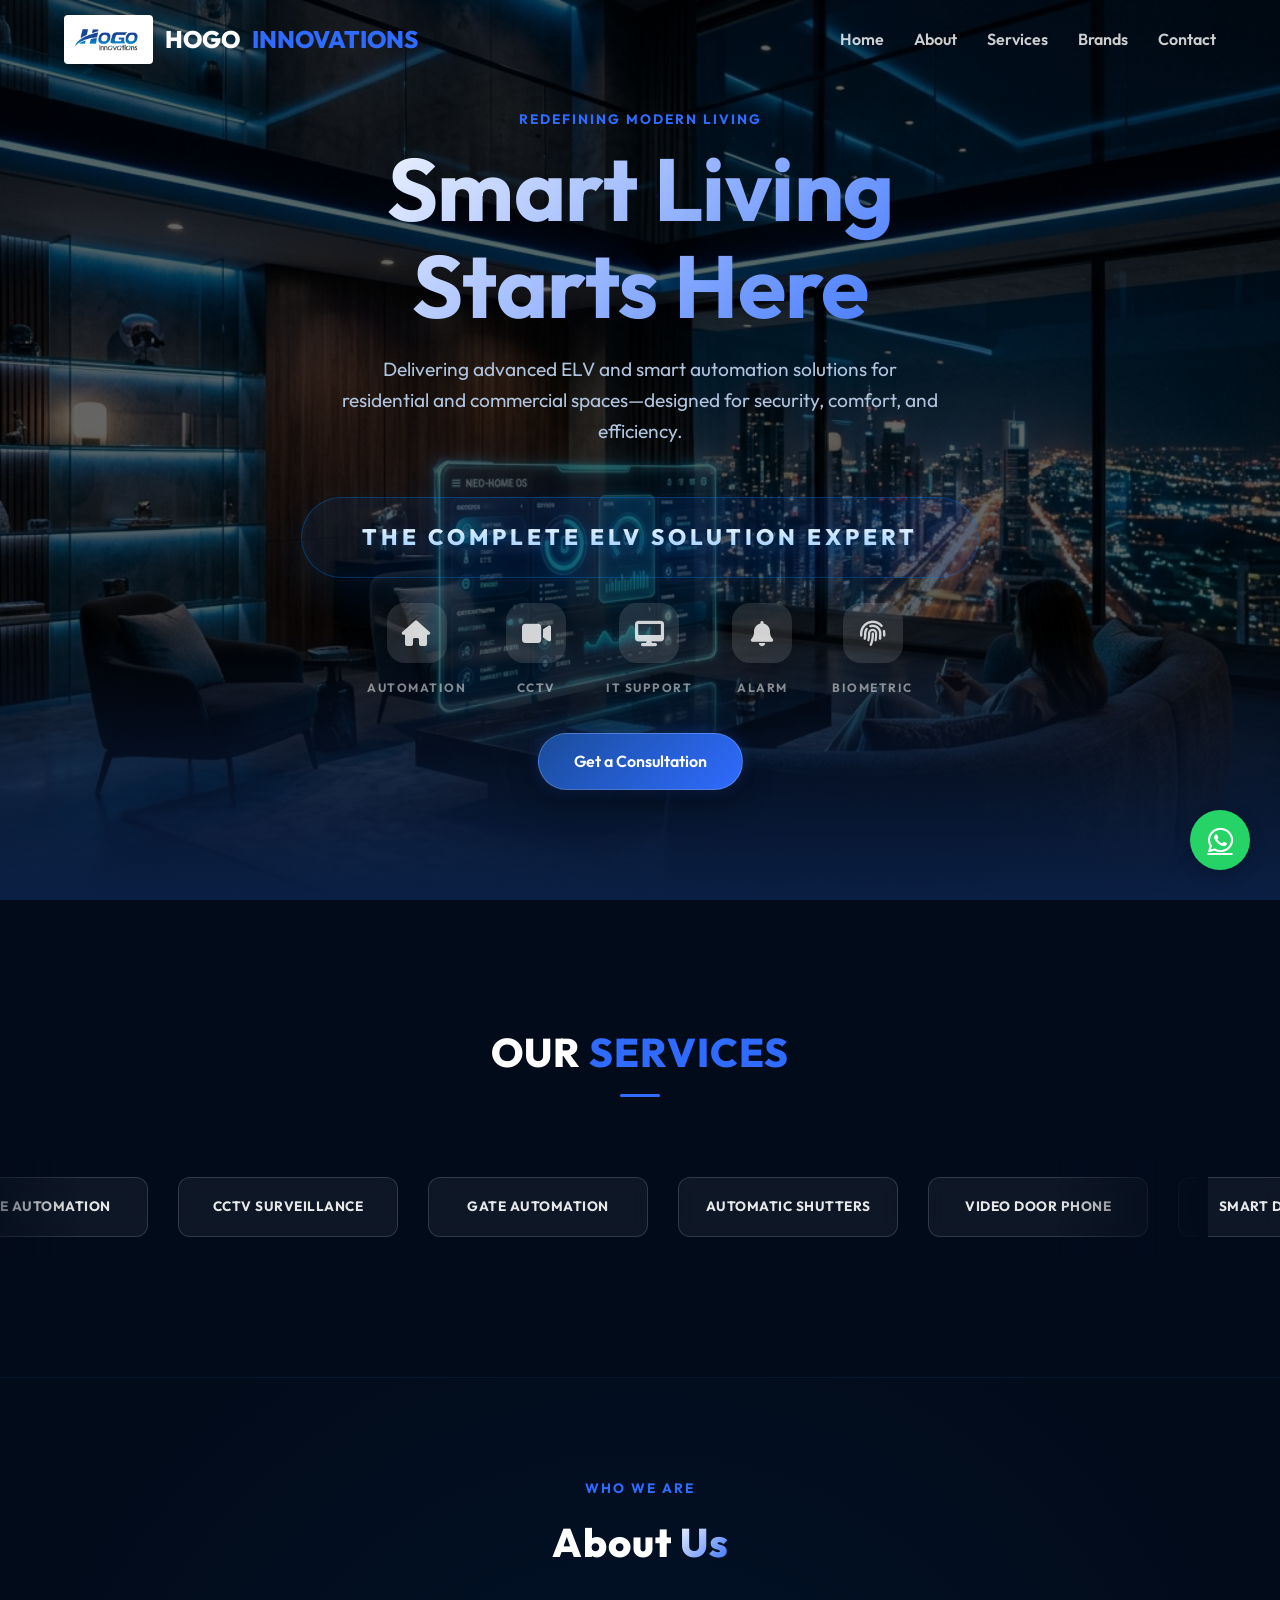
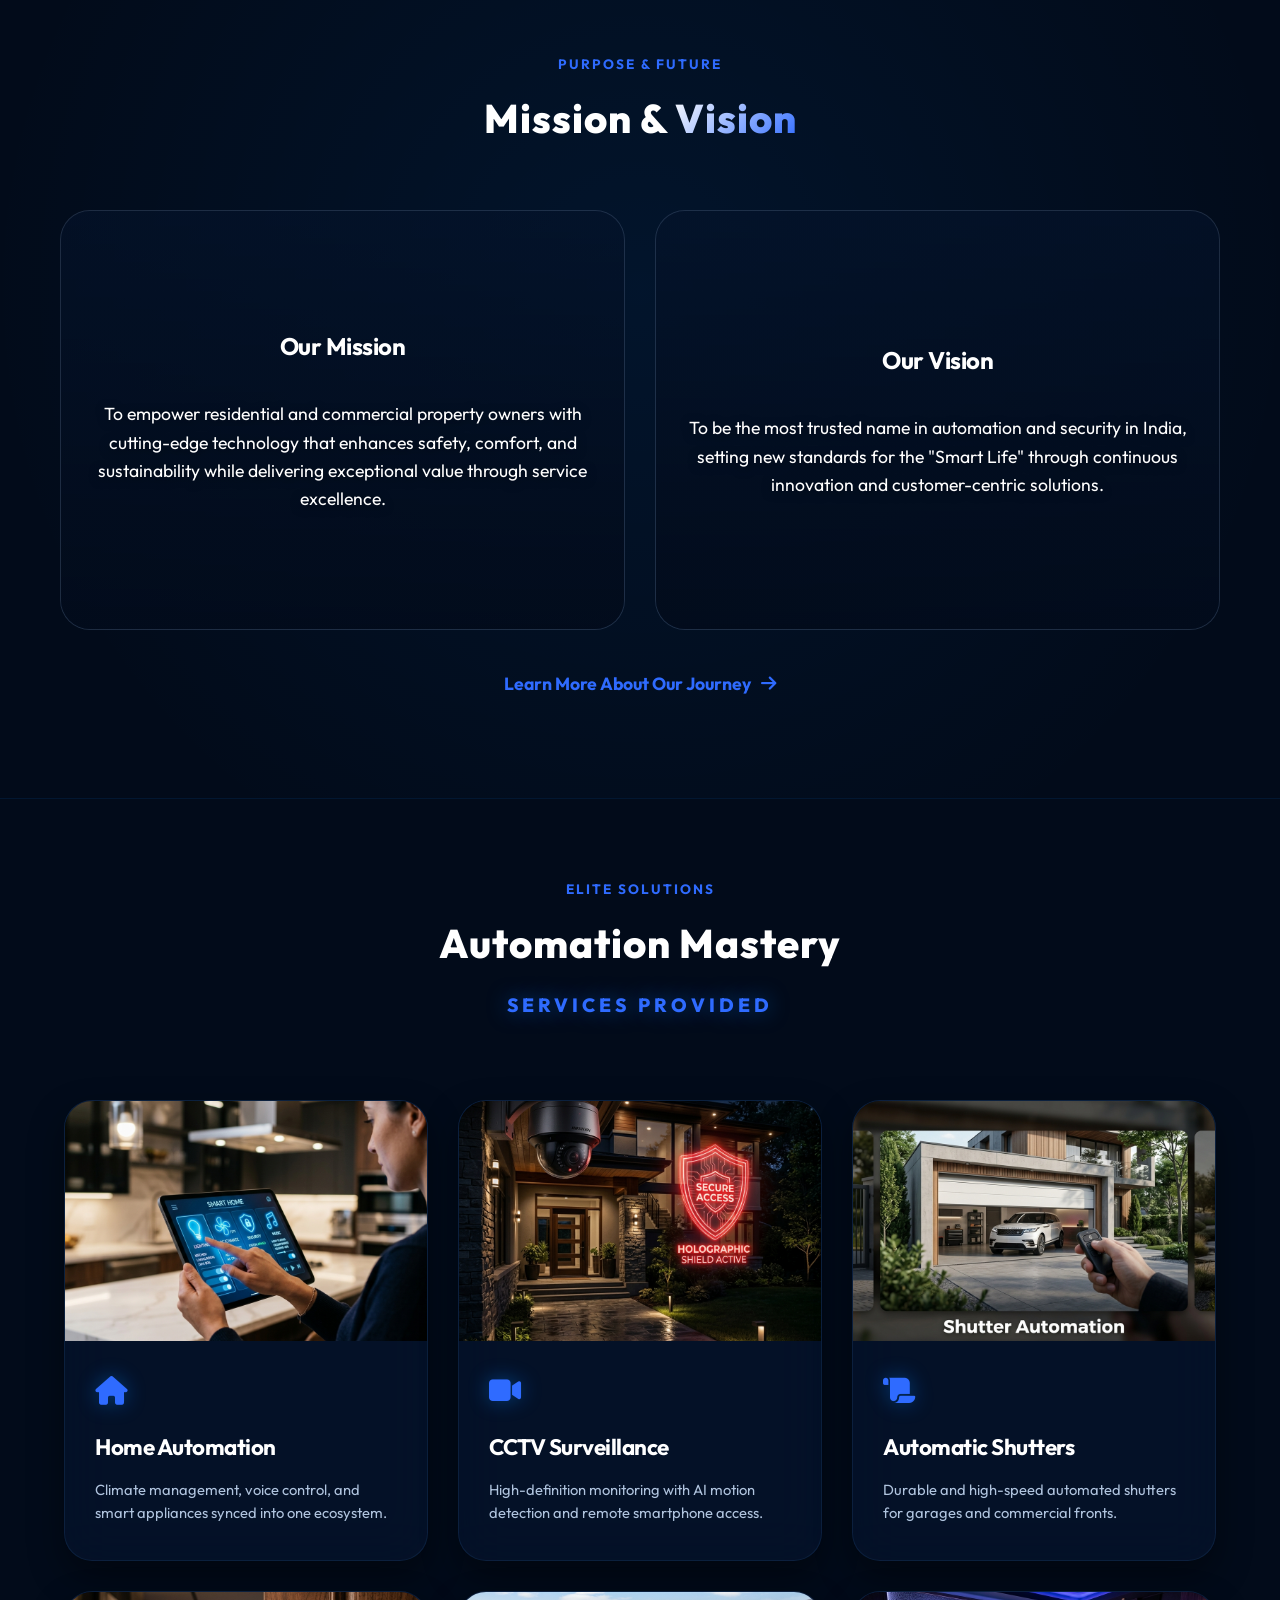
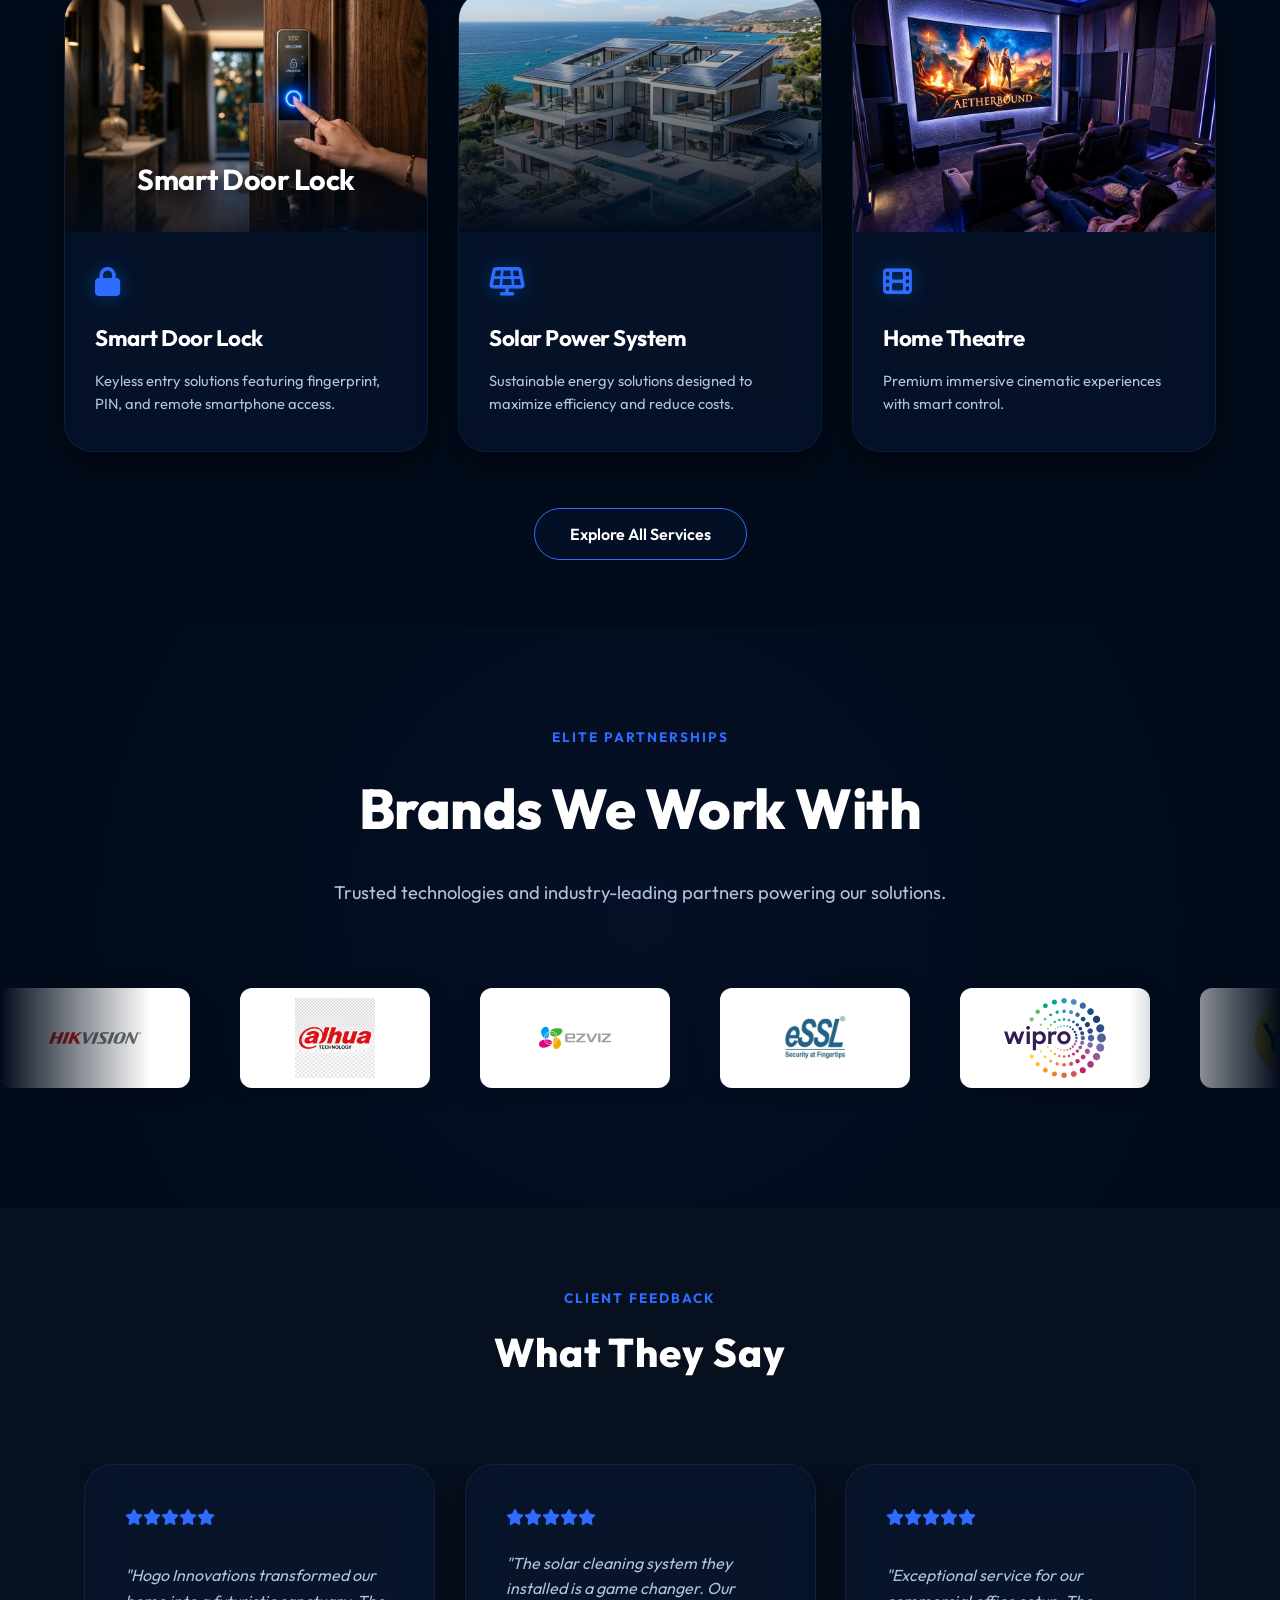
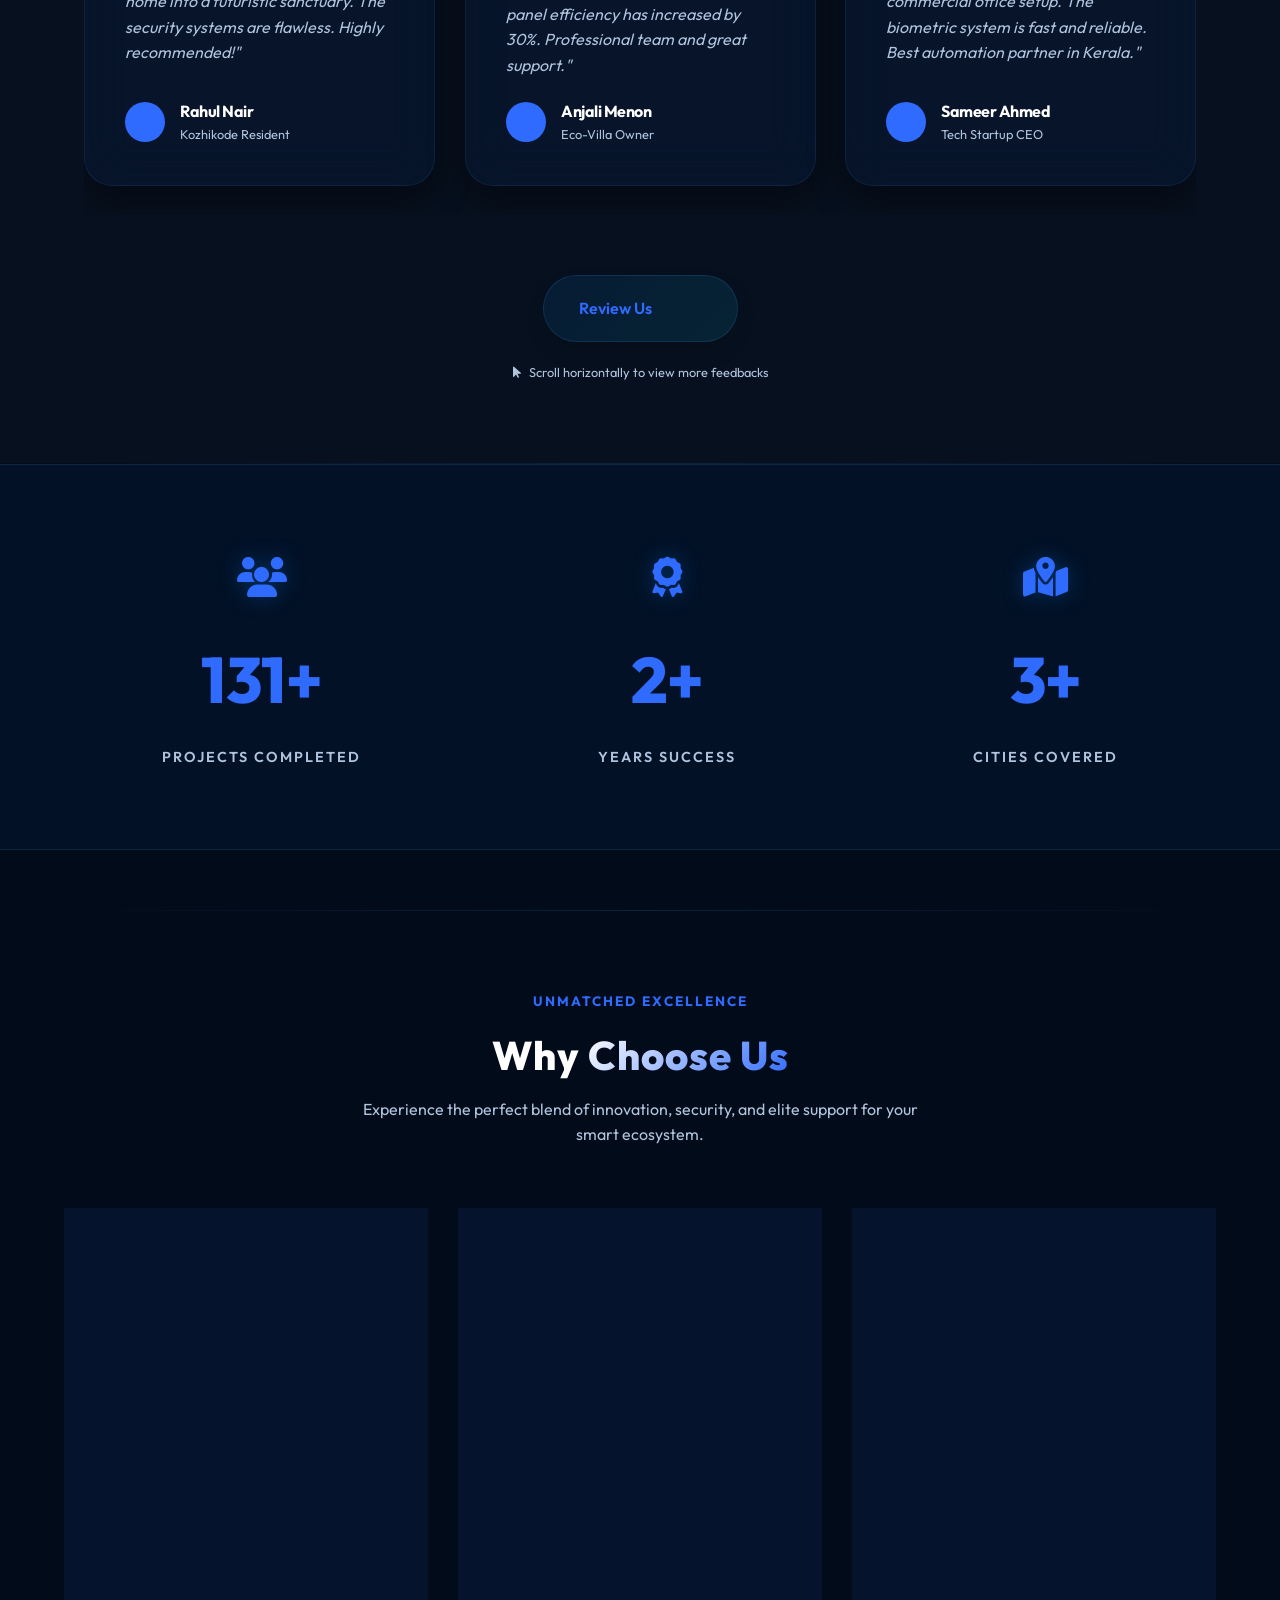
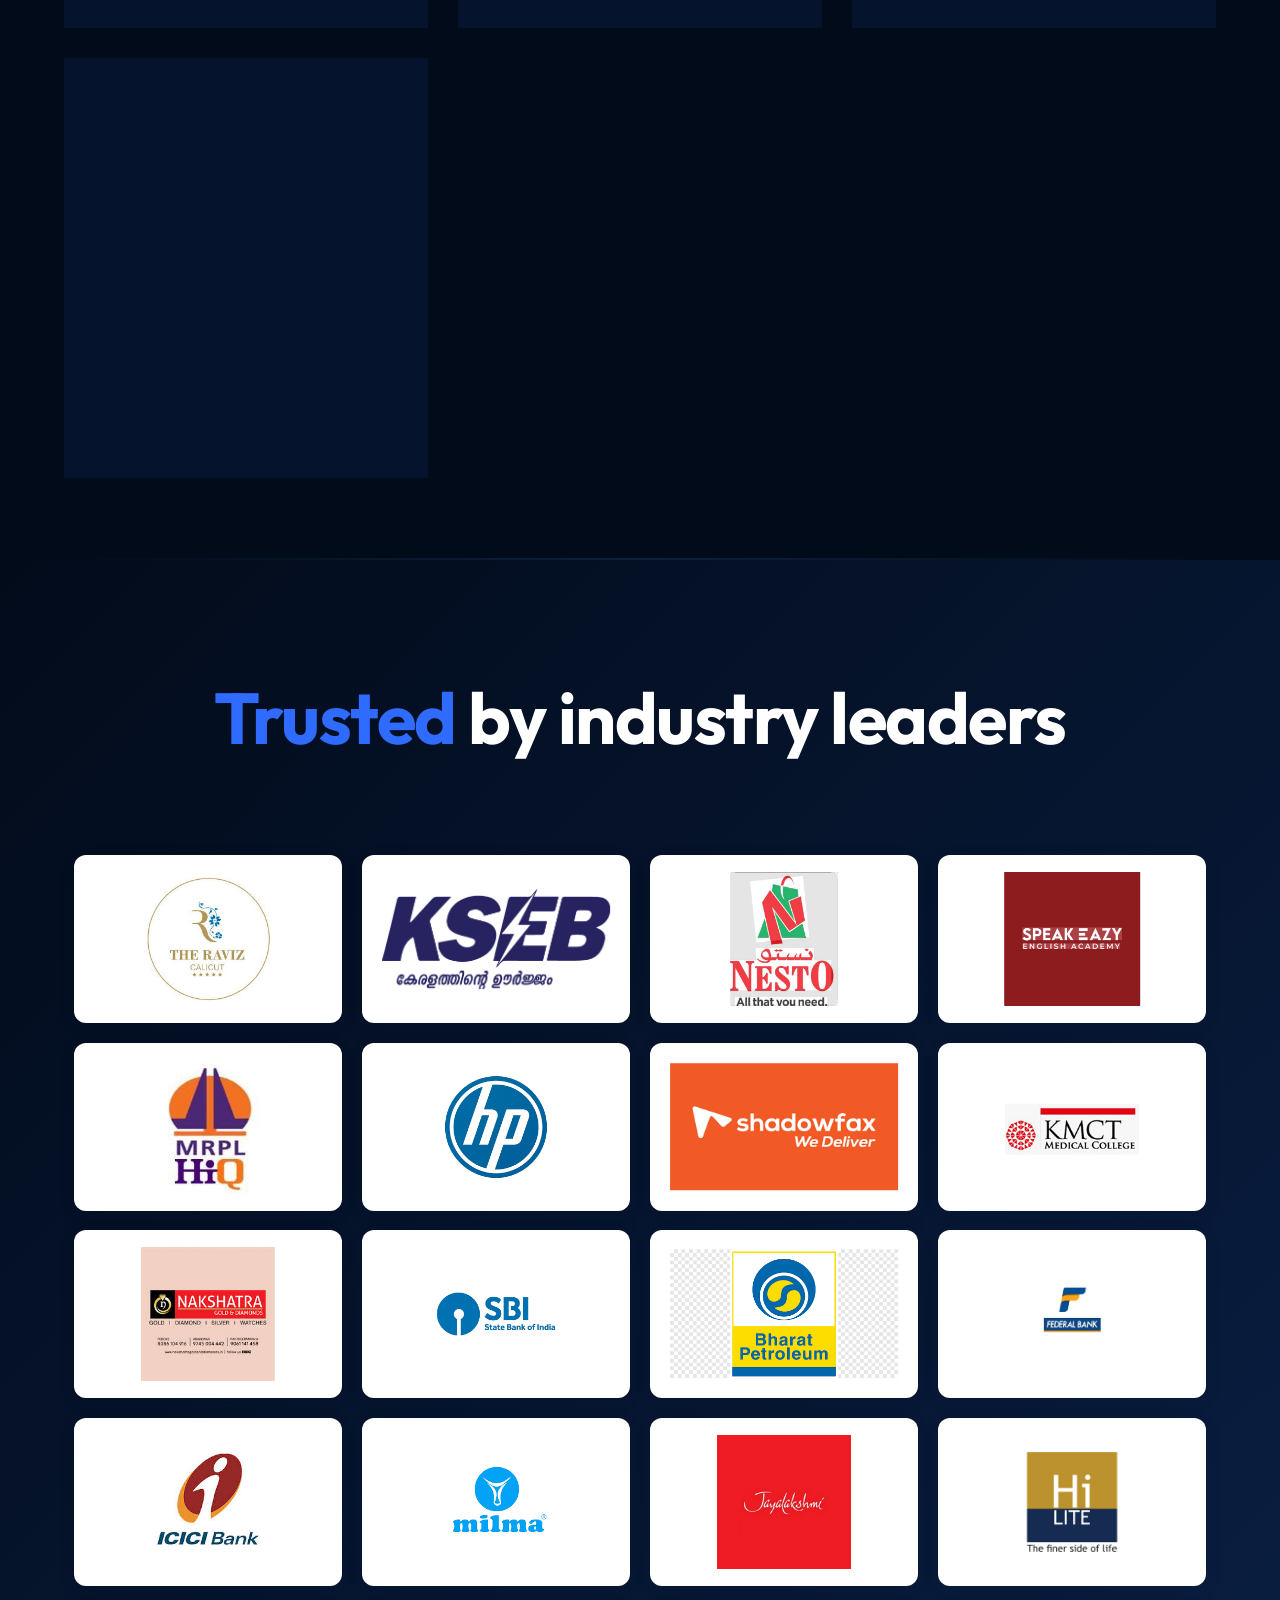
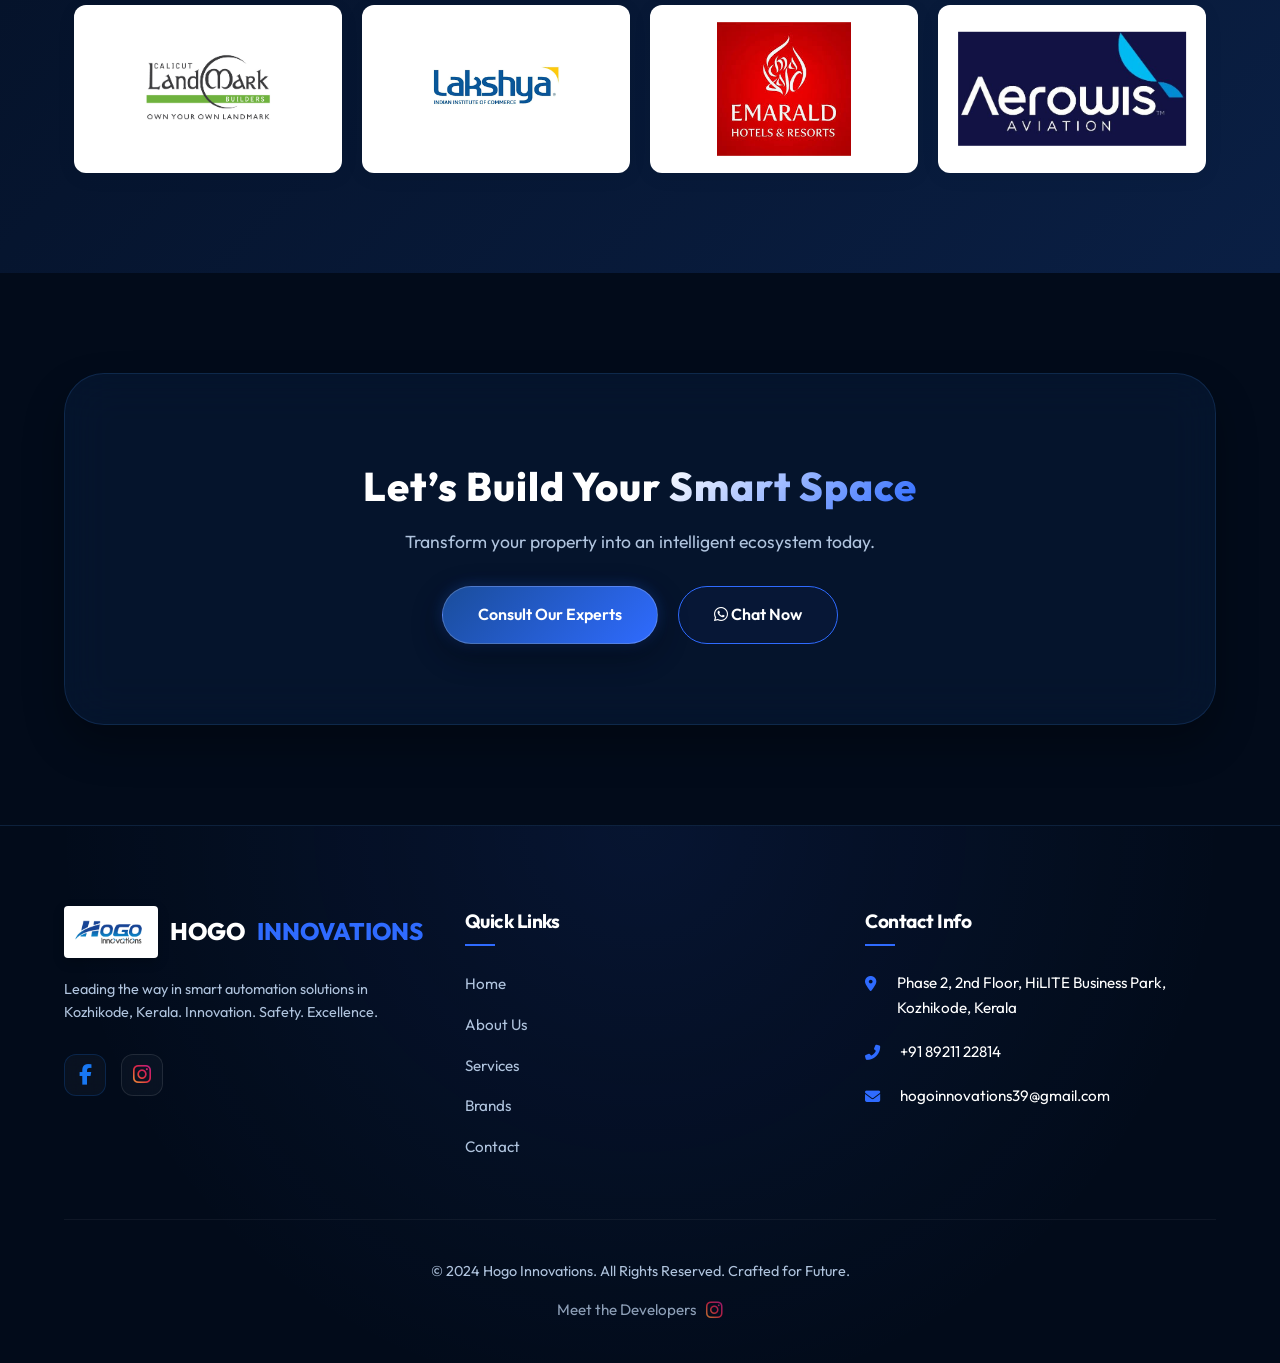
==== commit d7f134cf: "Update home page hero section animation video" ====
--- a/index.html
+++ b/index.html
@@ -47,7 +47,7 @@
     <section class="hero">
         <div class="hero-bg">
             <video autoplay muted loop playsinline poster="assets/images/hero_automation_bg_1776113027445.png">
-                <source src="assets/videos/Smart_home_living_room_animation.mp4" type="video/mp4">
+                <source src="assets/videos/Smart_home_automation_animation_hero.mp4" type="video/mp4">
             </video>
         </div>
         <div class="hero-content" data-aos>
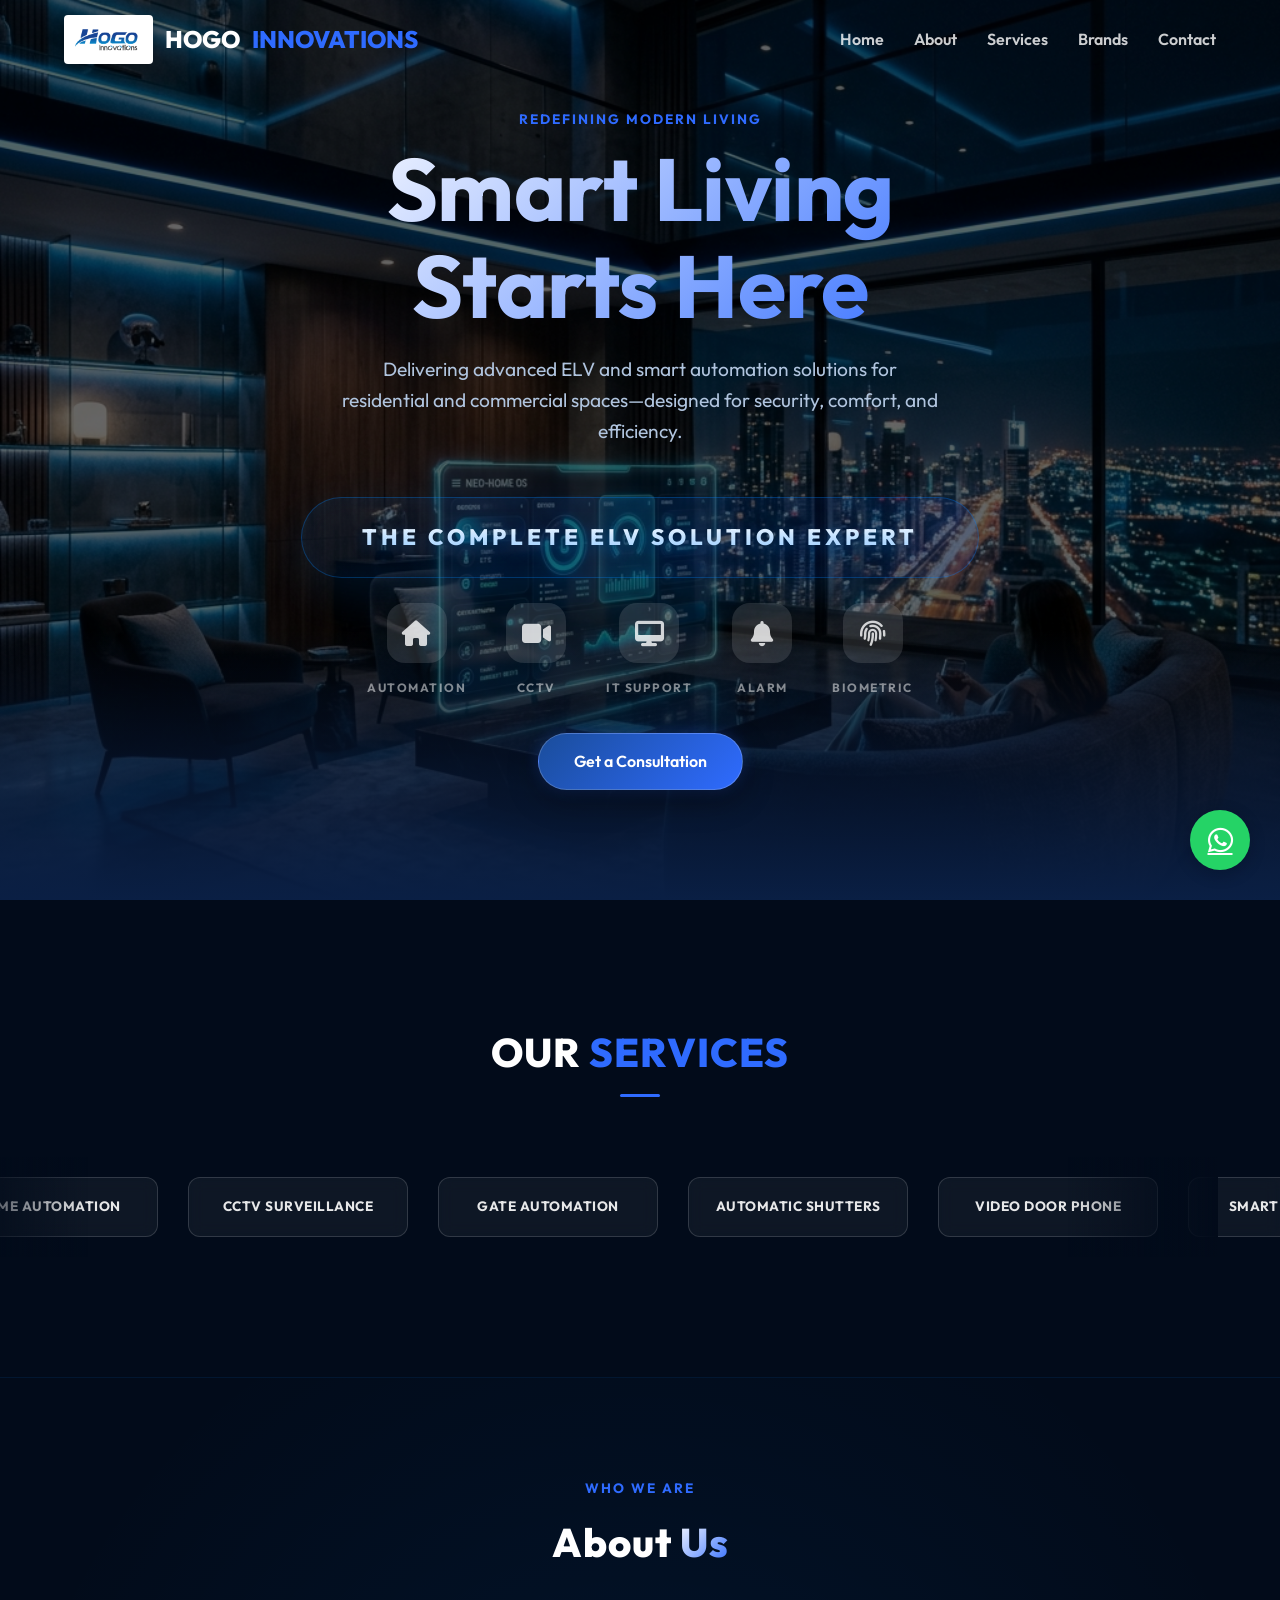
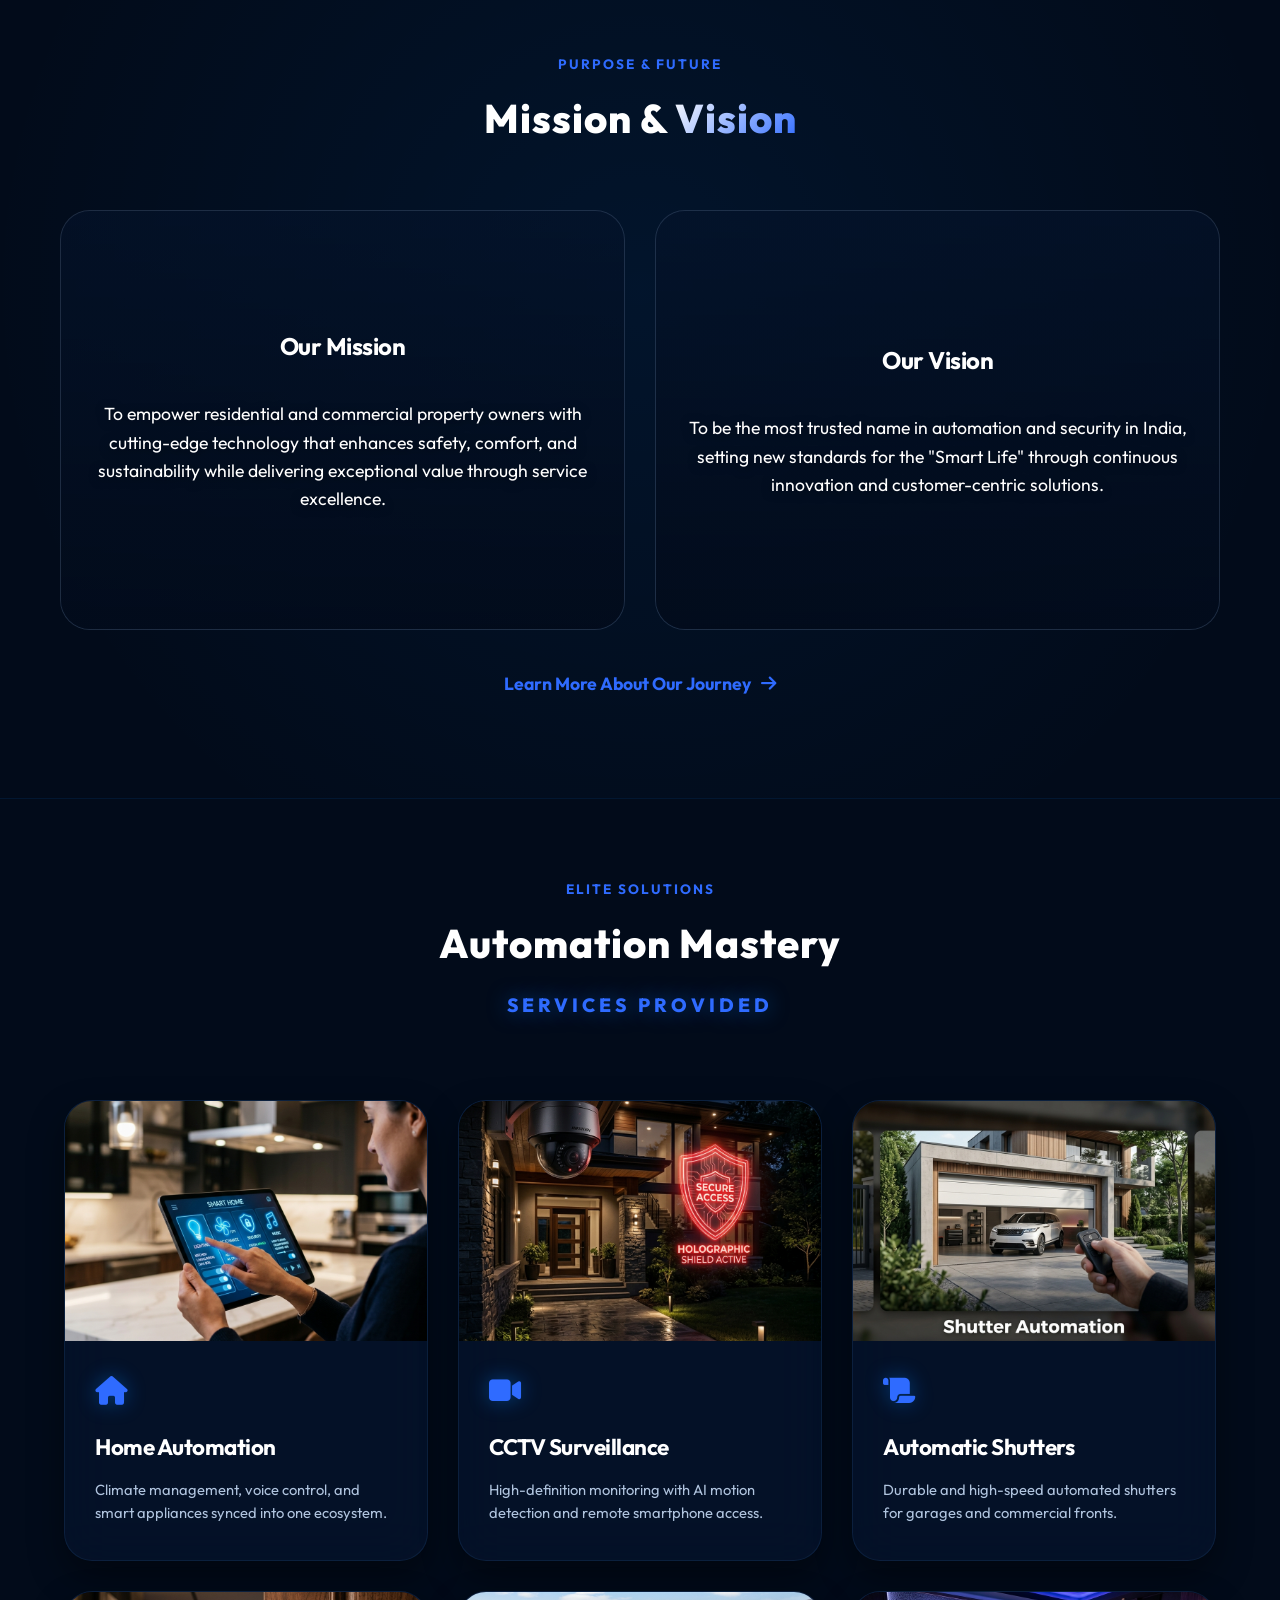
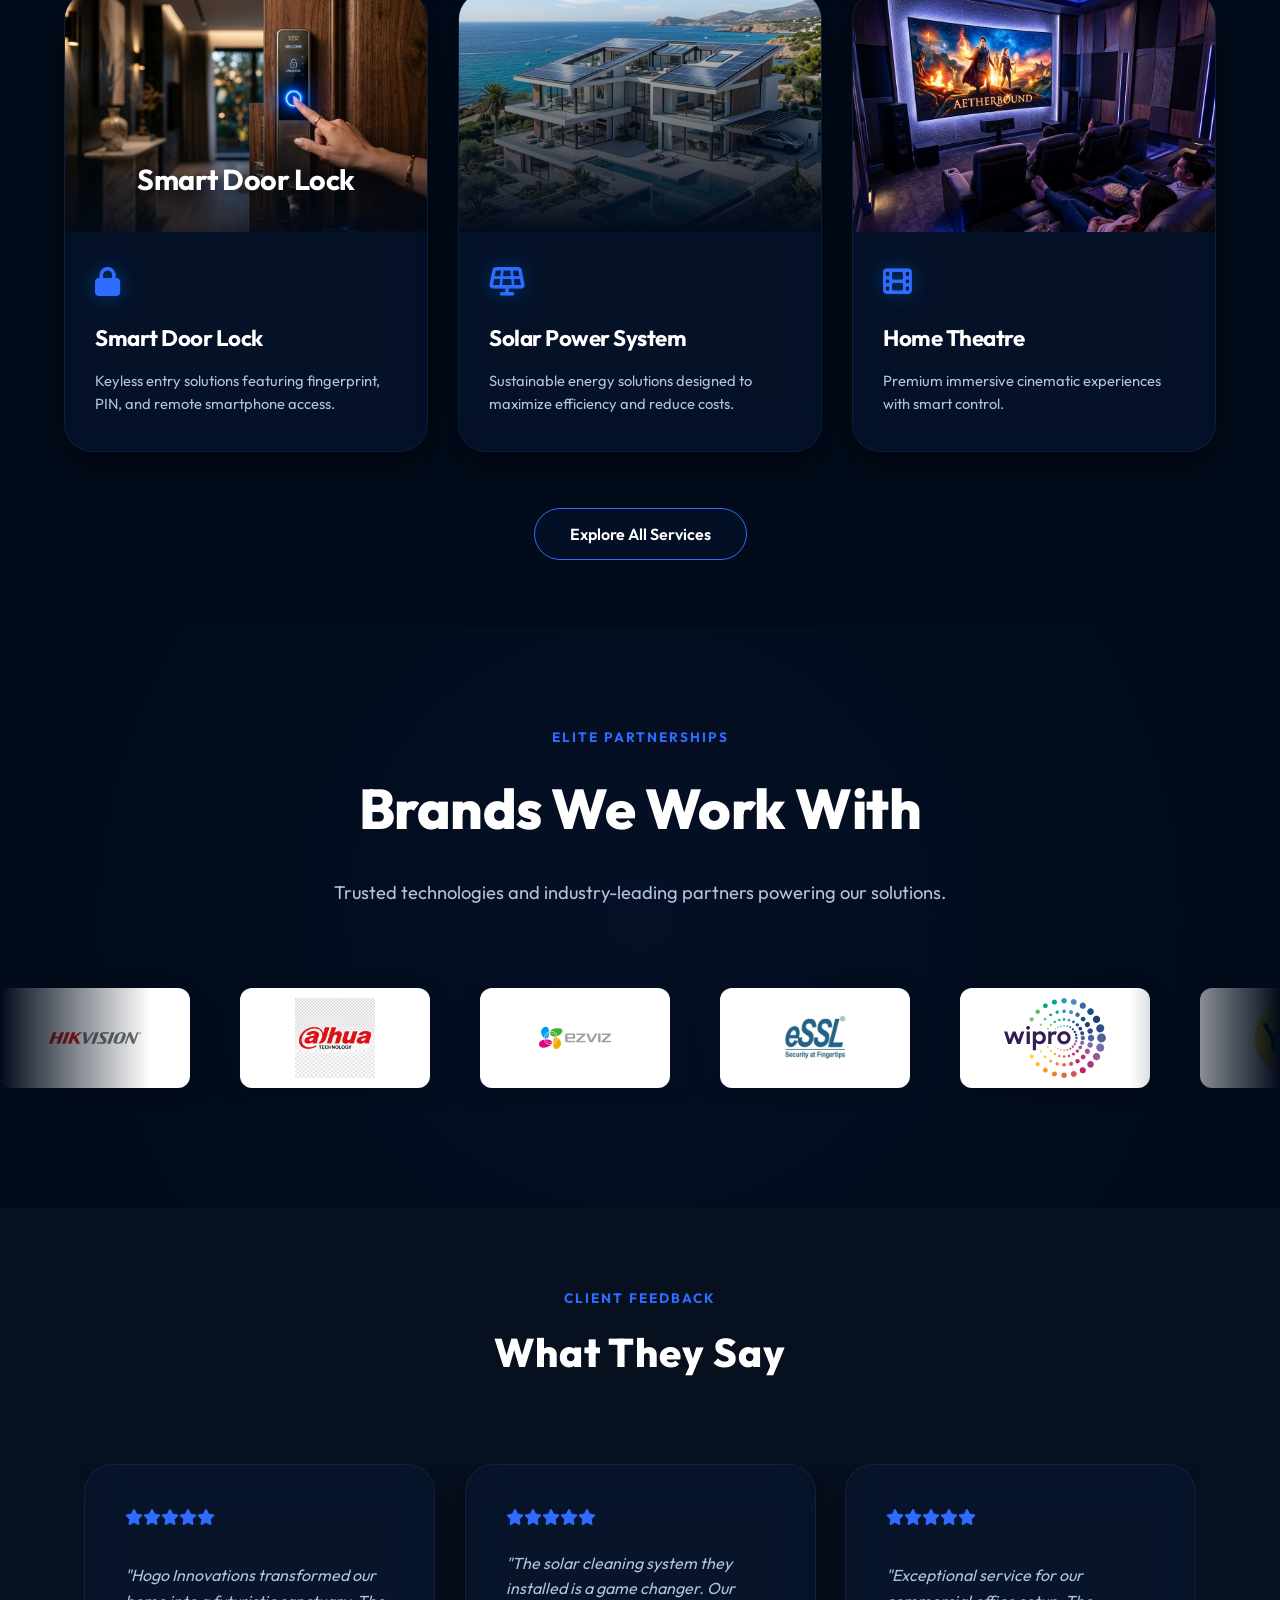
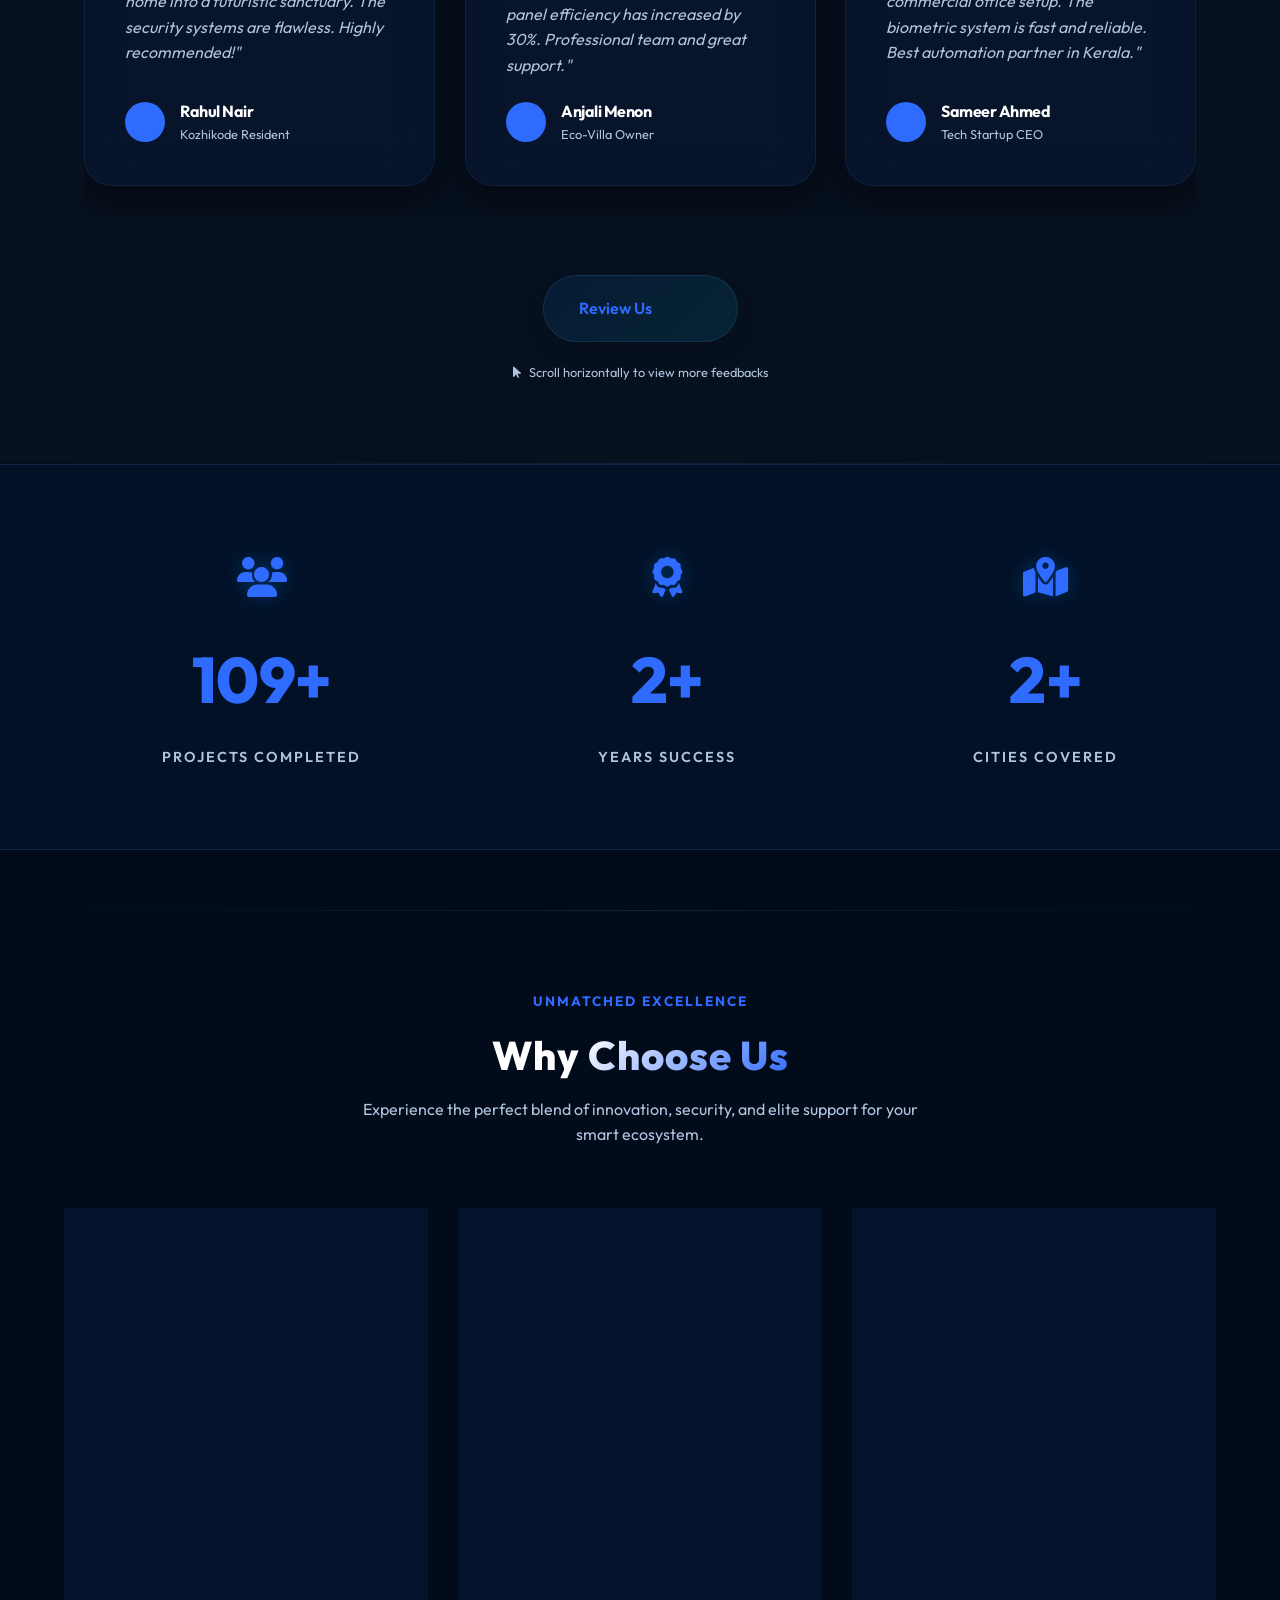
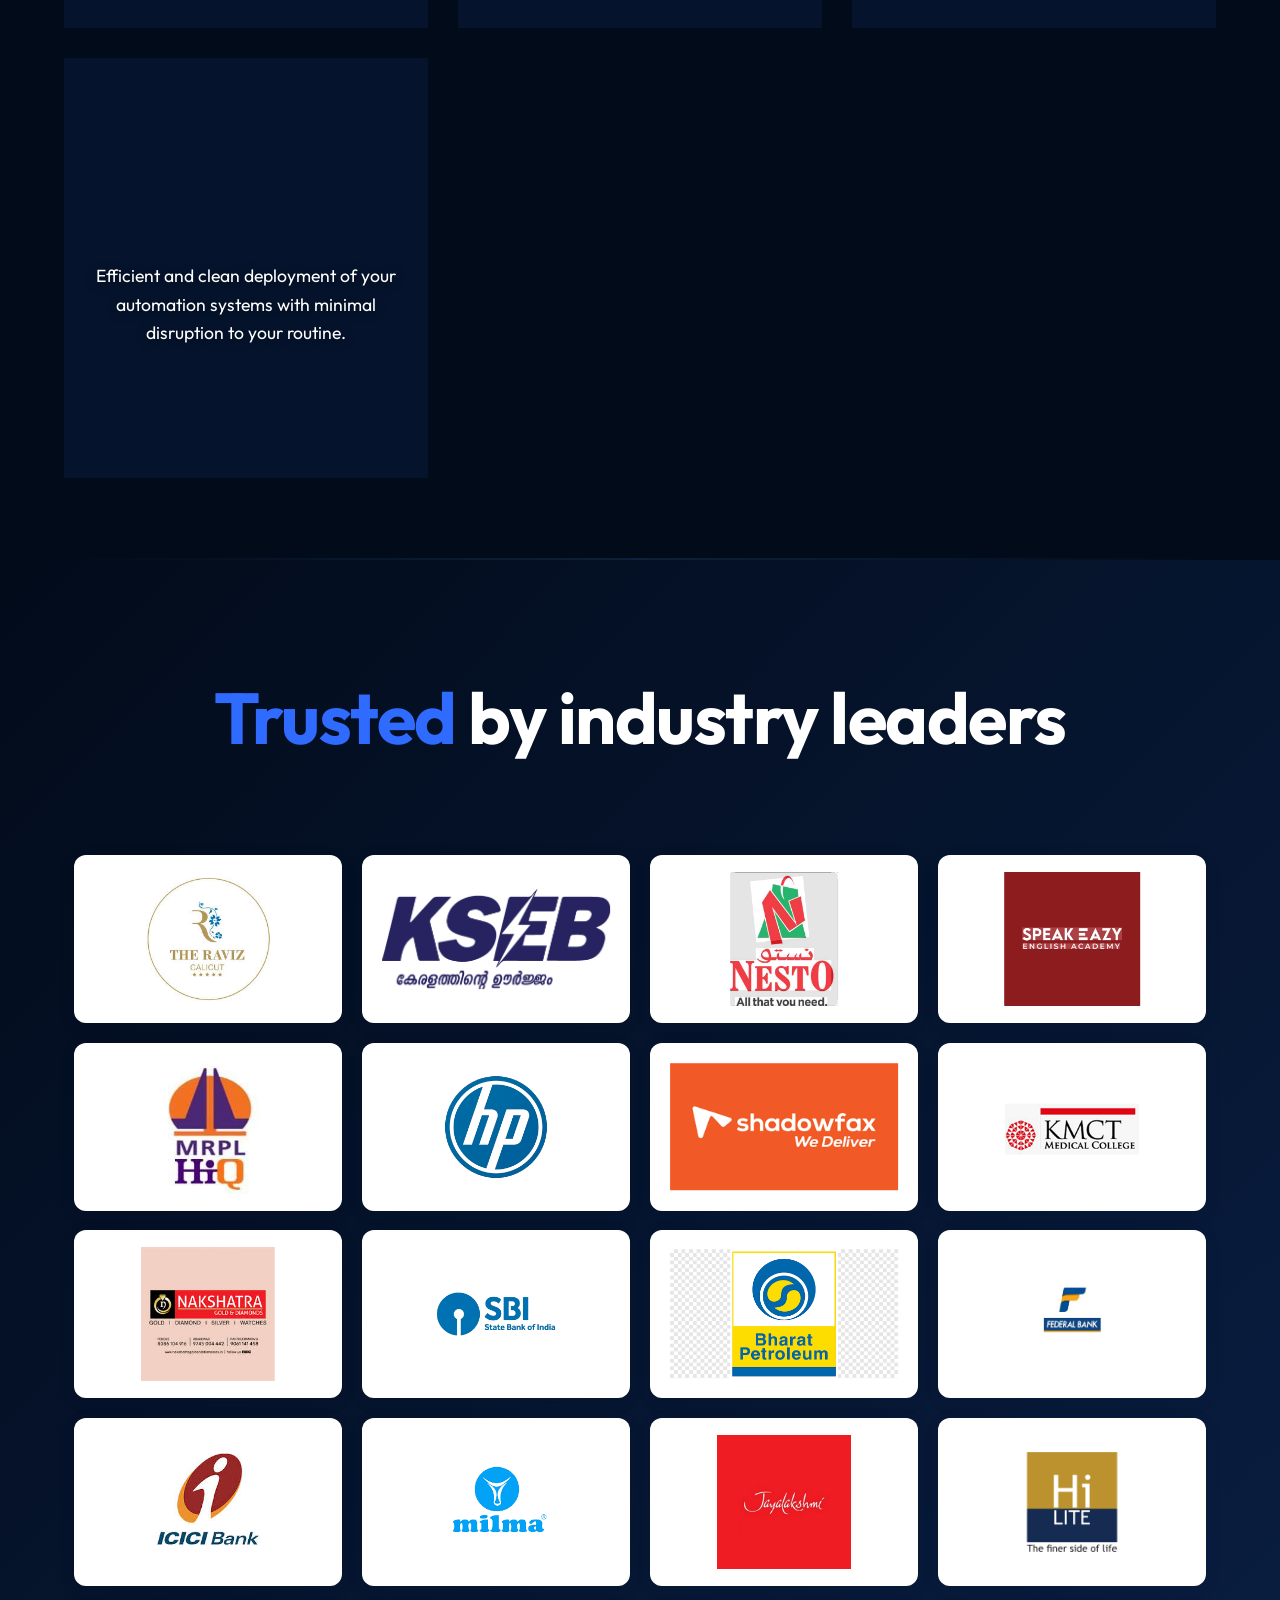
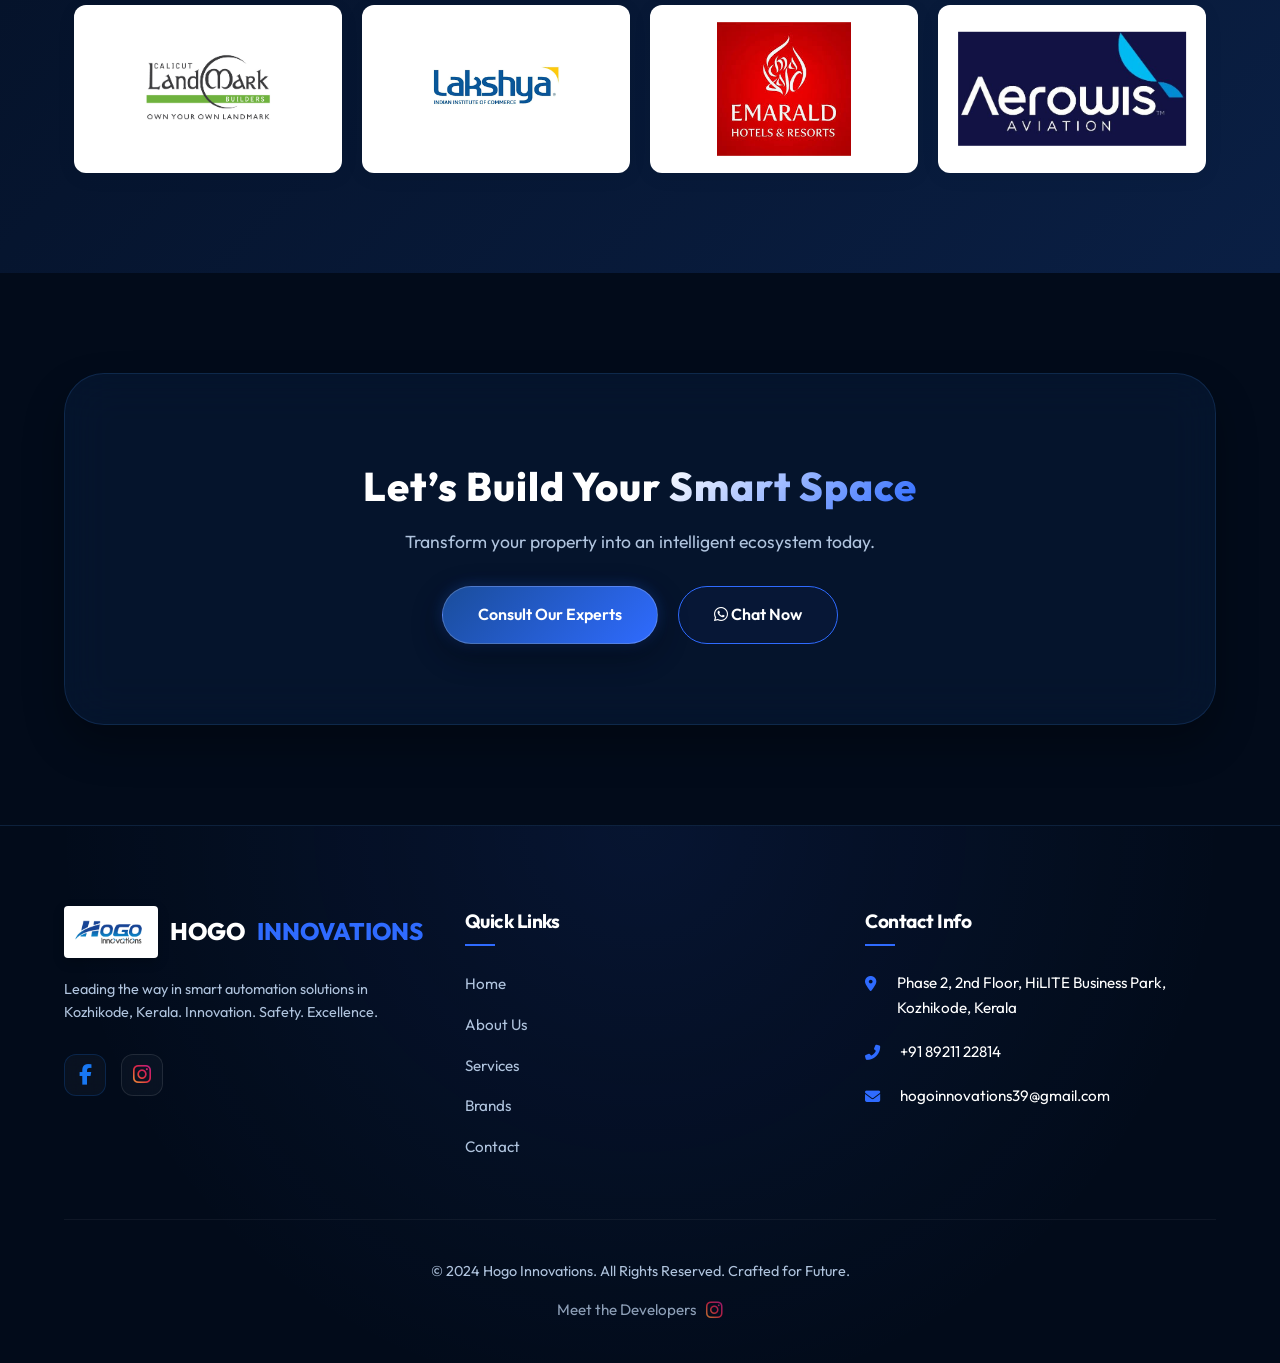
==== commit 5f21f925: "feat: update home page hero section background video with new smart living room automation animation" ====
--- a/index.html
+++ b/index.html
@@ -47,7 +47,7 @@
     <section class="hero">
         <div class="hero-bg">
             <video autoplay muted loop playsinline poster="assets/images/hero_automation_bg_1776113027445.png">
-                <source src="assets/videos/Smart_home_automation_animation_hero.mp4" type="video/mp4">
+                <source src="assets/videos/Smart_living_room_automation_ani._202605211731.mp4" type="video/mp4">
             </video>
         </div>
         <div class="hero-content" data-aos>
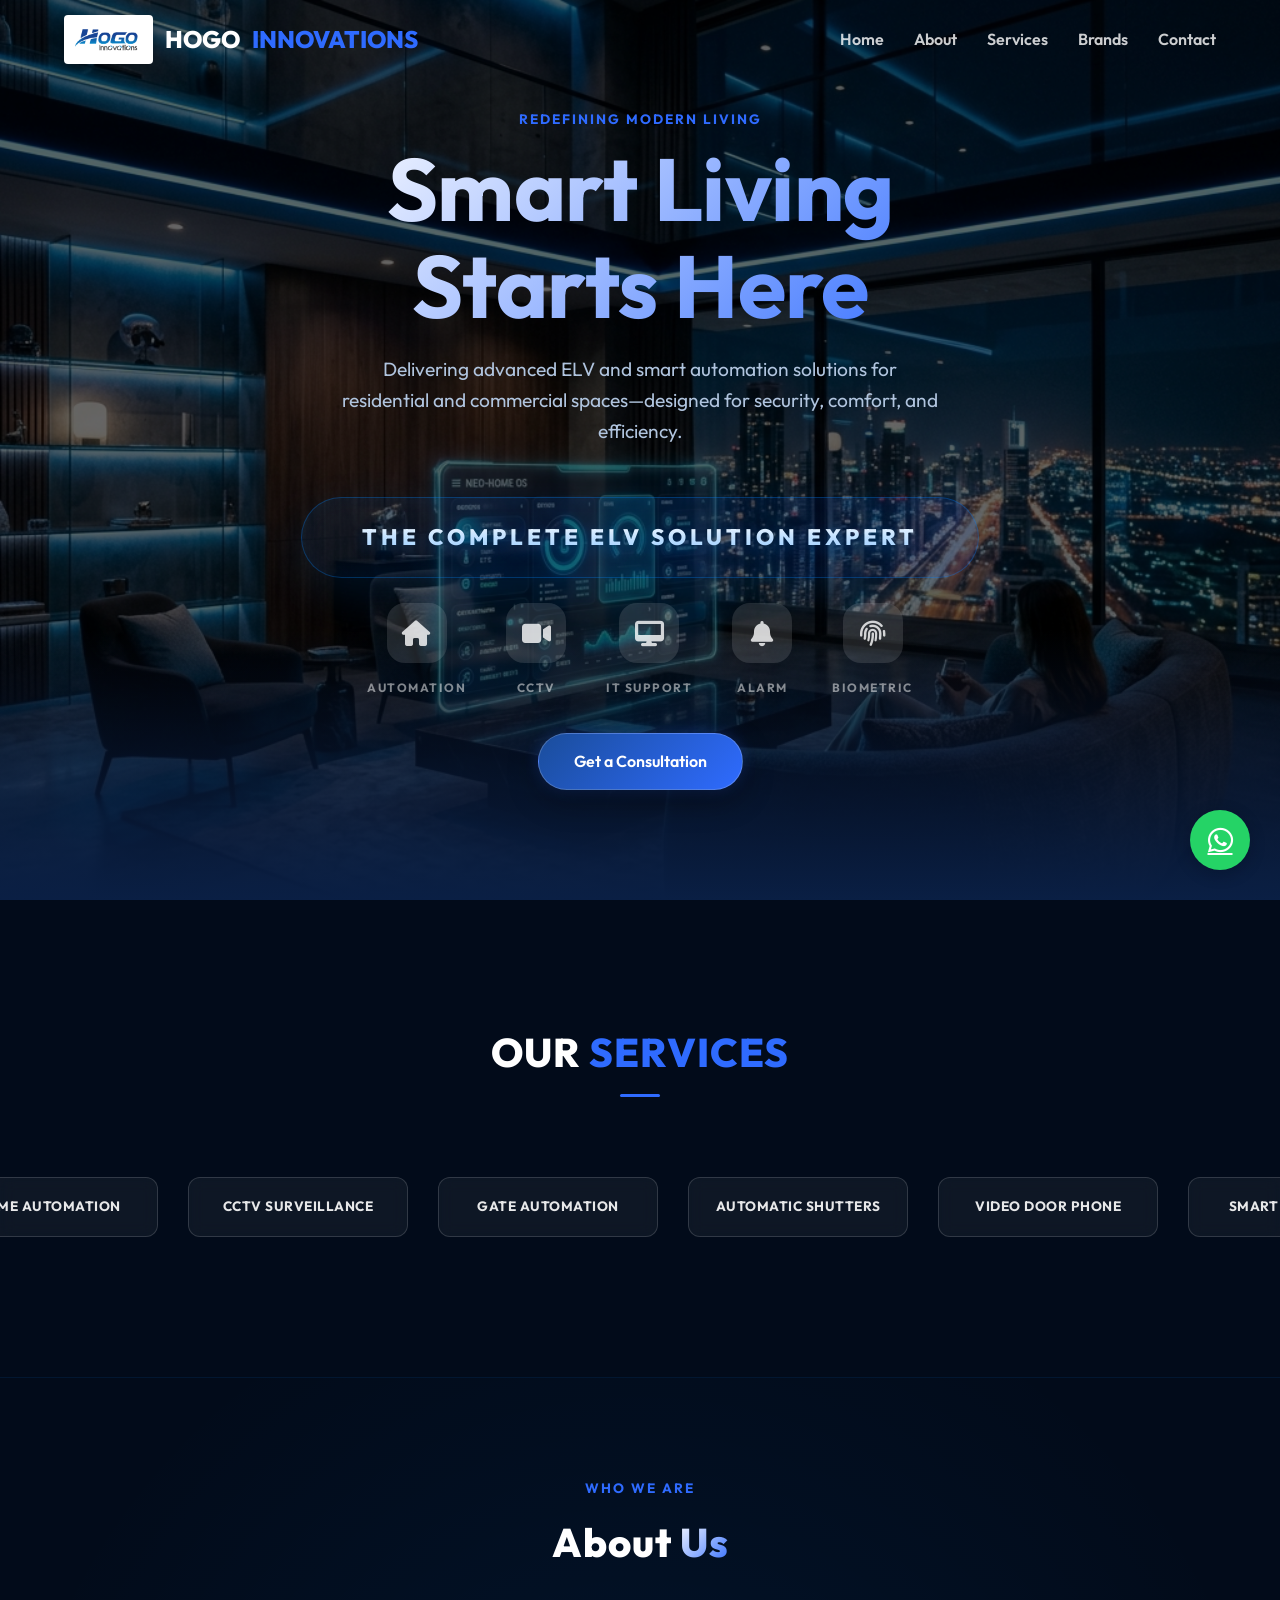
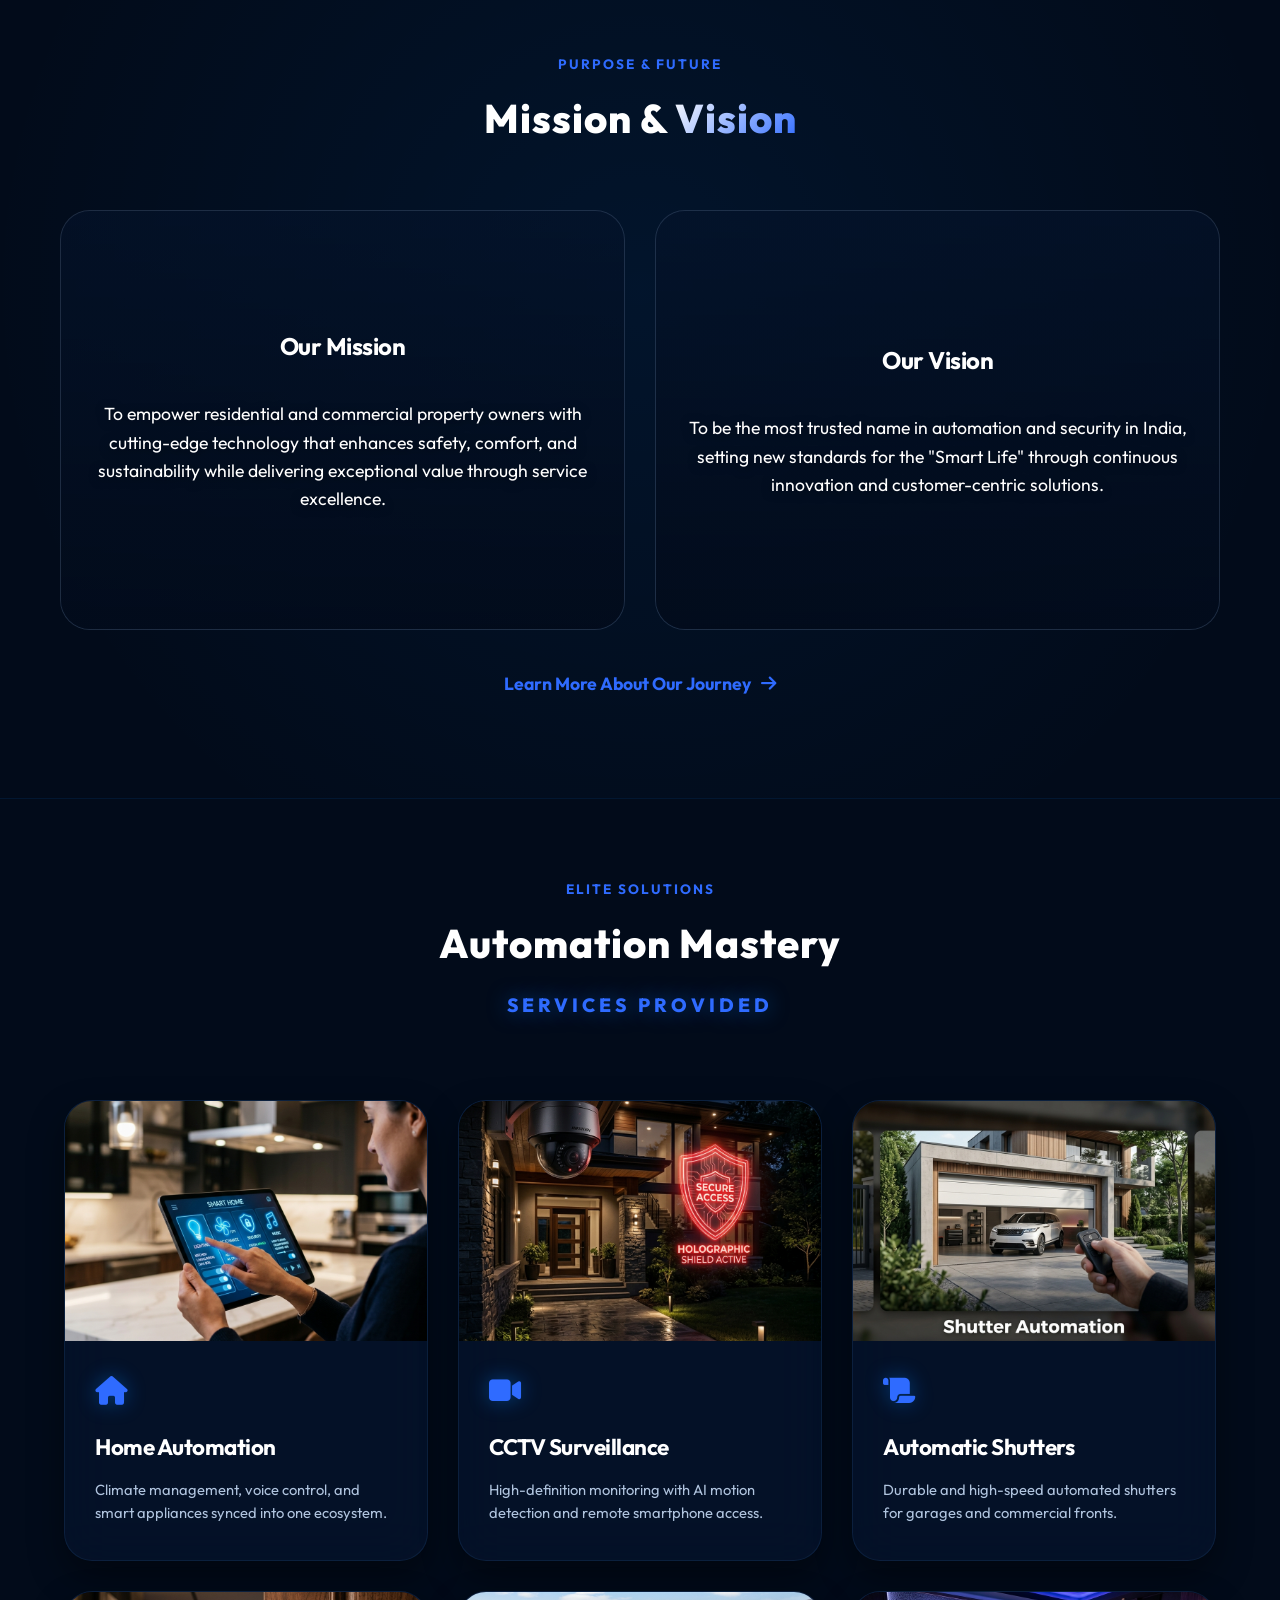
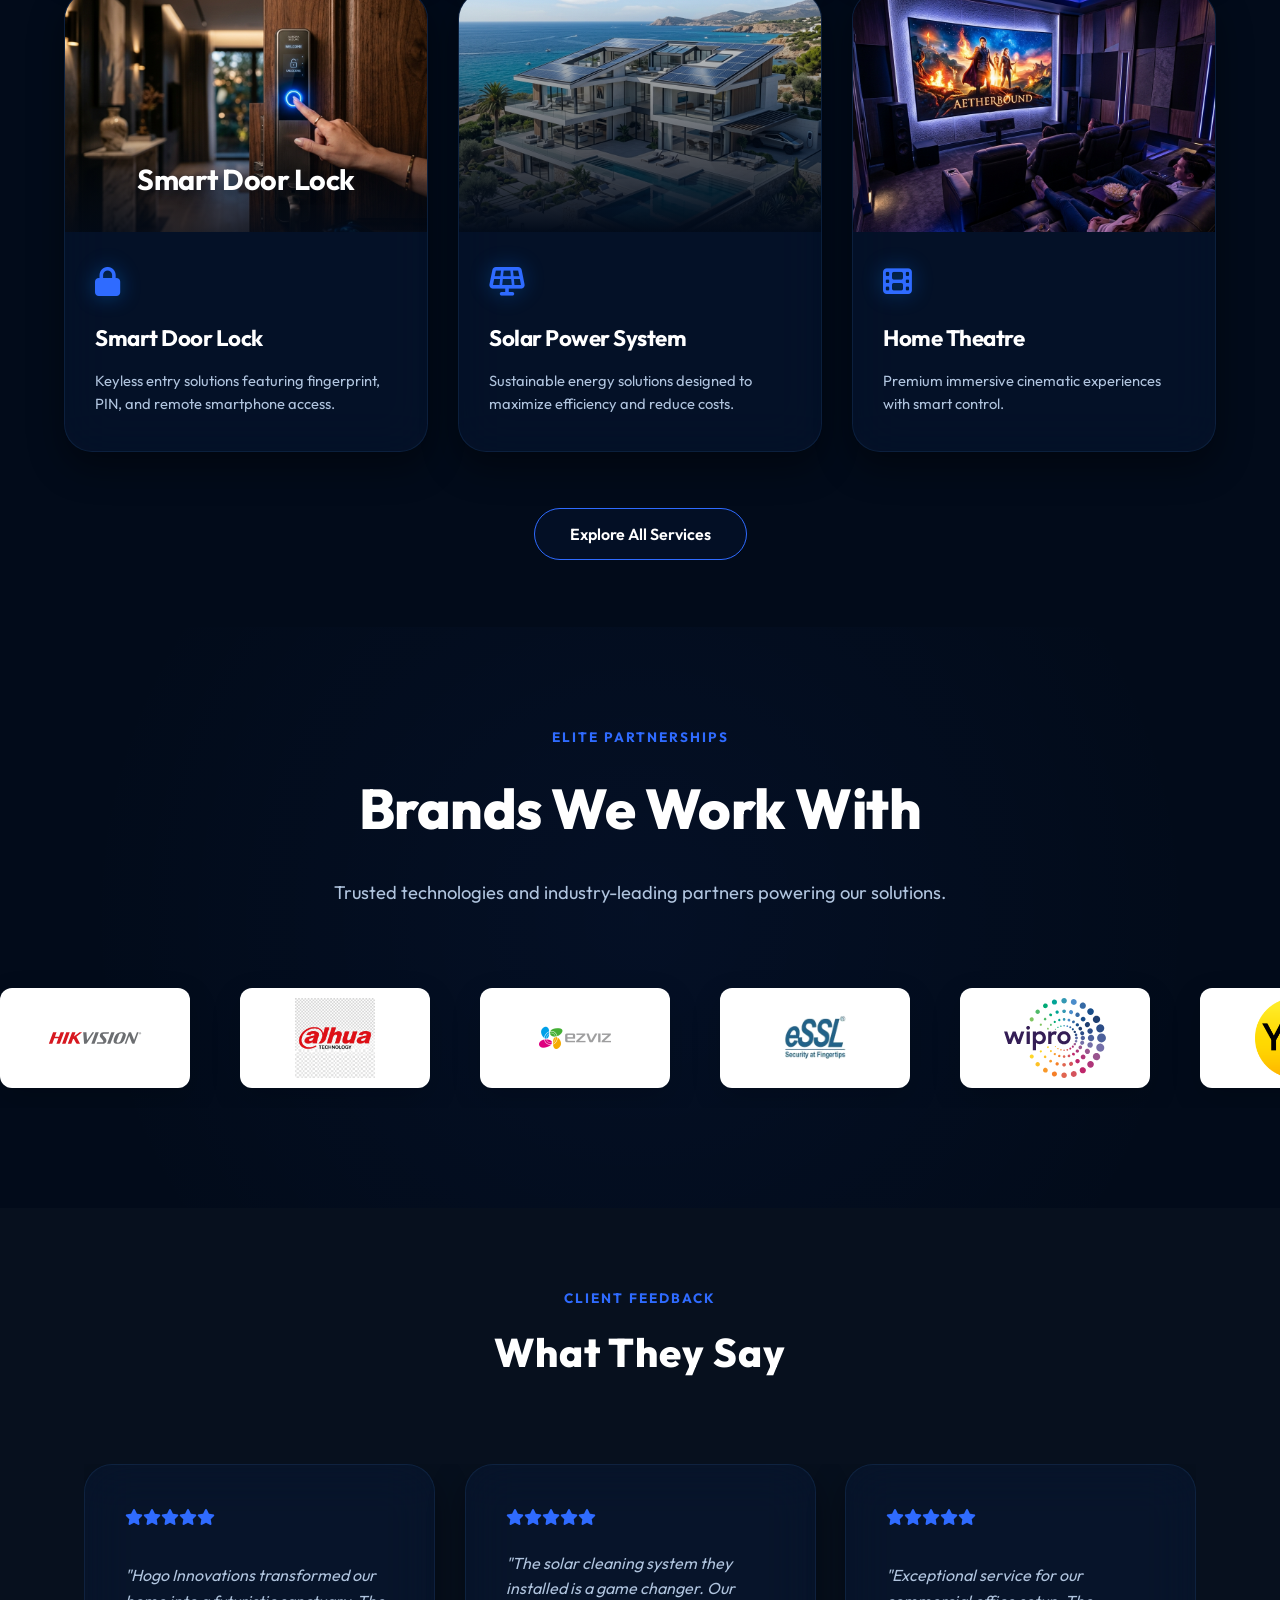
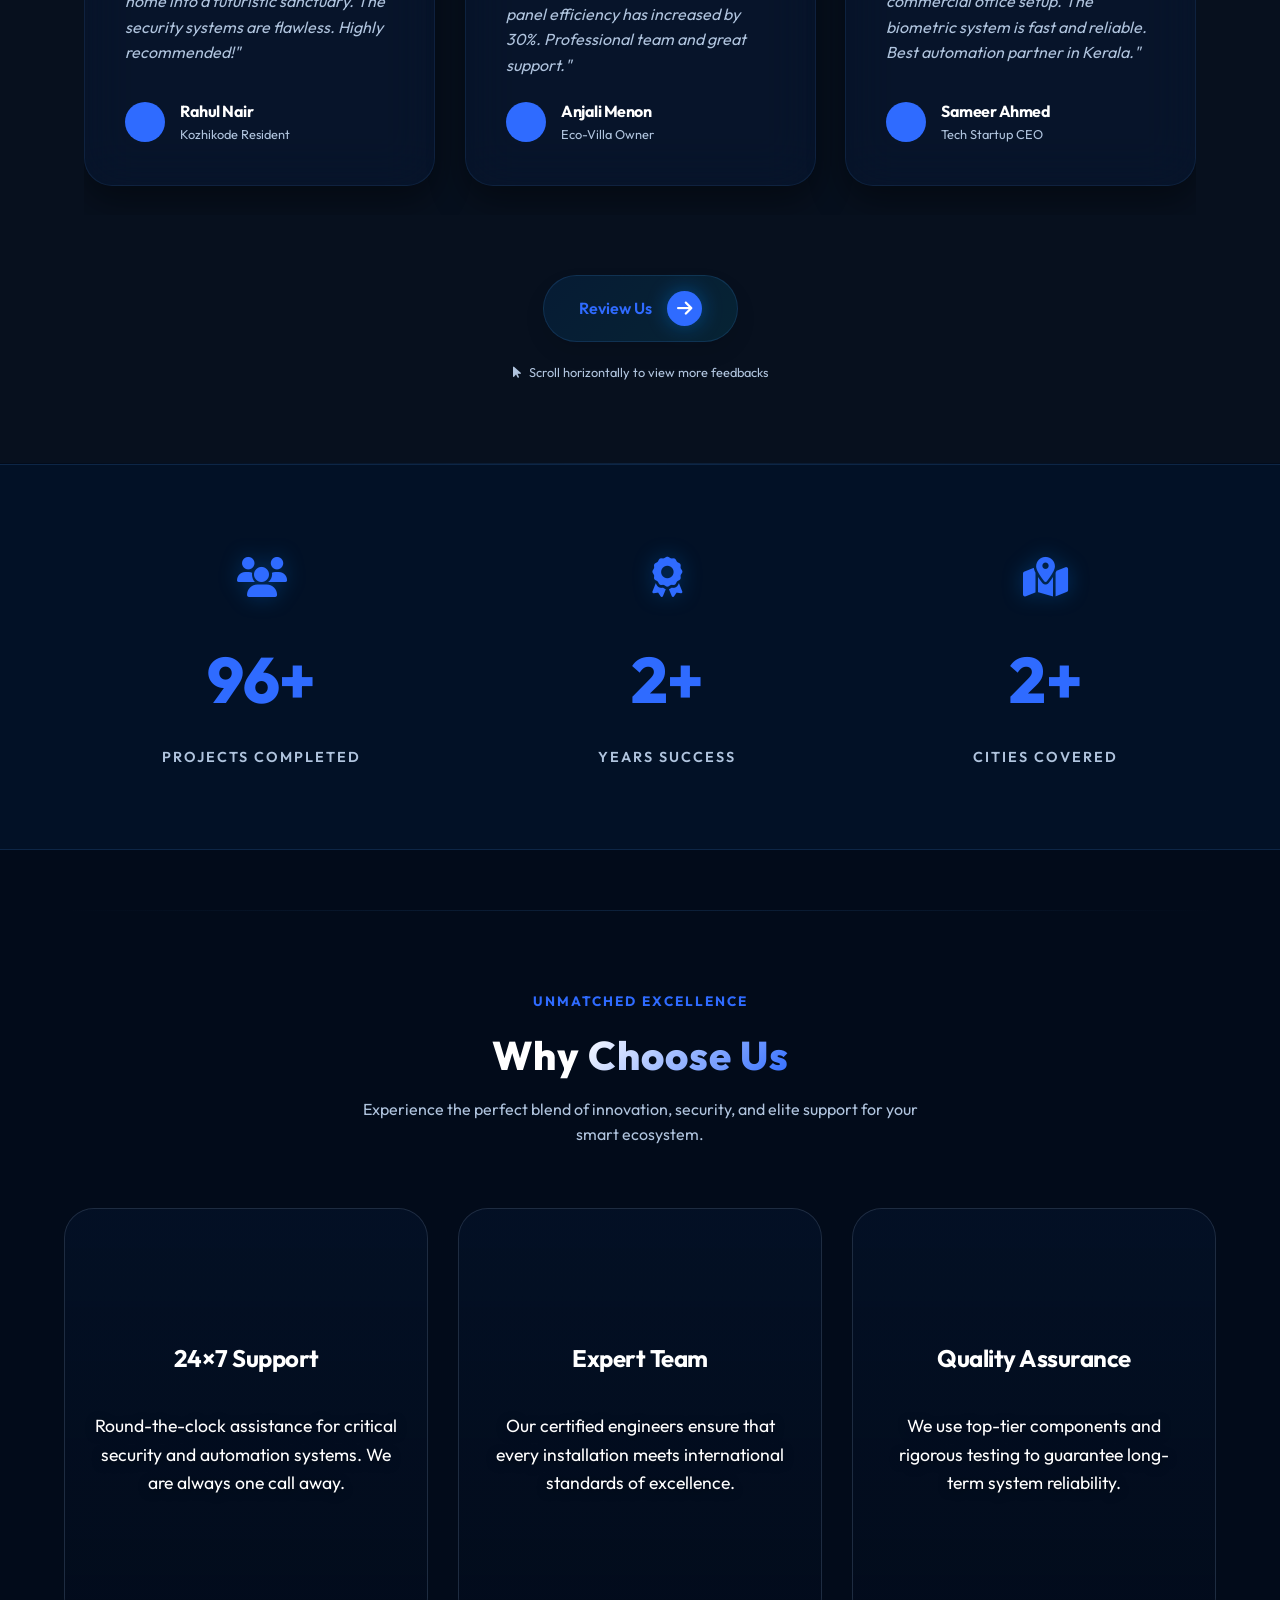
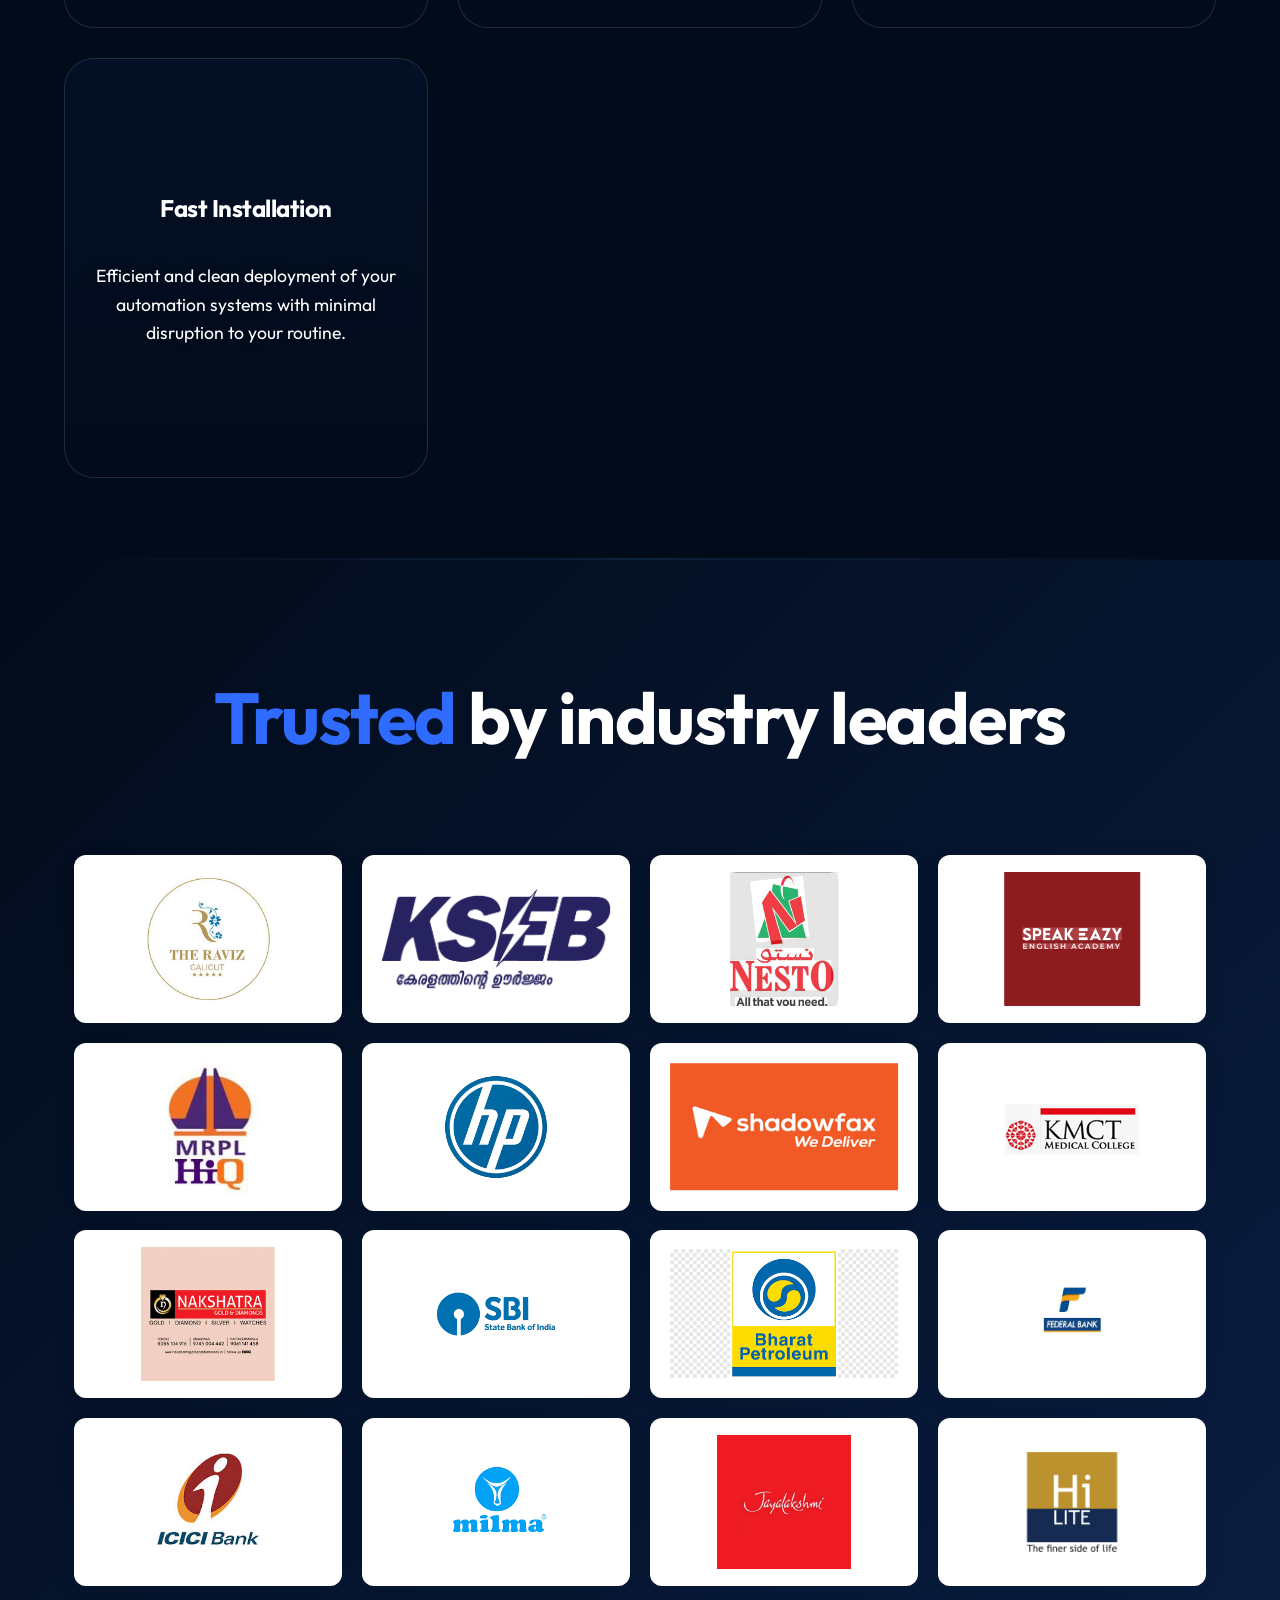
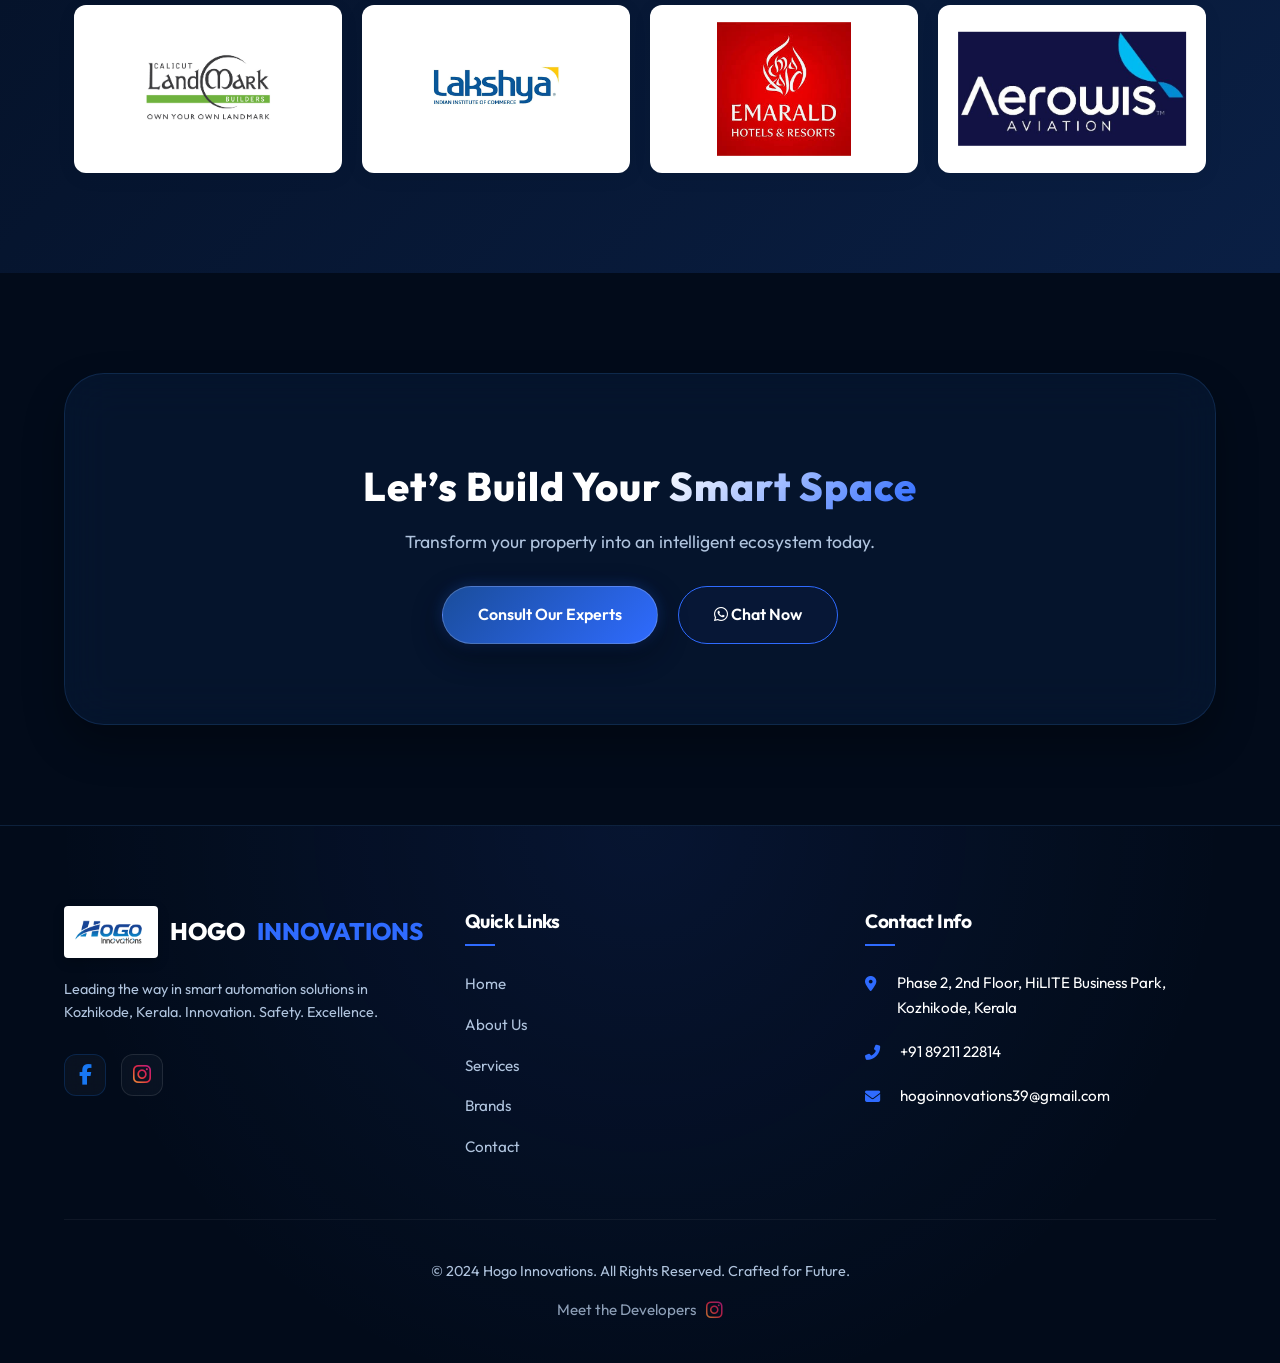
==== commit 7249bf45: "31 th committ" ====
--- a/index.html
+++ b/index.html
@@ -4,8 +4,238 @@
     <meta charset="UTF-8">
     <meta name="viewport" content="width=device-width, initial-scale=1.0, viewport-fit=cover">
     <meta name="format-detection" content="telephone=no">
-    <title>Hogo Innovations | Smart Automation & Security Kozhikode</title>
-    <meta name="description" content="Premium smart home automation, CCTV surveillance, and solar systems in Kozhikode, Kerala. Transform your space with Hogo Innovations.">
+    
+    <!-- Primary SEO Meta Tags -->
+    <title>Hogo Innovations | #1 Smart Home Automation & CCTV Security in Kozhikode, Kerala</title>
+    <meta name="description" content="Hogo Innovations is Kozhikode's leading smart home automation company. Expert CCTV installation, home automation, smart door locks, gate automation, solar systems, biometric access control & security solutions in Calicut, Kerala. 544+ projects completed. Call +91 89211 22814.">
+    <meta name="keywords" content="smart home automation Kozhikode, CCTV installation Calicut, home automation Kerala, smart home Kozhikode, CCTV camera installation Kozhikode, security systems Kerala, gate automation Kozhikode, smart door lock Calicut, biometric access control Kerala, solar panel installation Kozhikode, home theatre setup Calicut, video door phone Kerala, boom barrier installation, automatic shutter Kozhikode, ELV solutions Kerala, smart glass Kerala, EPABX system Kozhikode, network infrastructure Calicut, mist cooling system, stretch ceiling Kerala, Hikvision dealer Kozhikode, Dahua CCTV Calicut, Yale smart lock Kerala, best automation company Kerala, smart home solutions Calicut, home security Kozhikode, commercial automation Kerala, office automation Kozhikode, Hogo Innovations, smart living Kerala, IoT home automation, KNX automation India, Schneider home automation, building automation Kozhikode, parking lock system, security bollard Kerala, time attendance system Calicut, alarm system installation Kerala, solar cleaning system, WiFi 6 setup Kozhikode, IT infrastructure Kerala, Tuya smart home, switchable smart glass">
+    <meta name="author" content="Hogo Innovations">
+    <meta name="robots" content="index, follow, max-image-preview:large, max-snippet:-1, max-video-preview:-1">
+    <meta name="googlebot" content="index, follow">
+    <link rel="canonical" href="https://hogoinnovations.com/">
+    
+    <!-- Geo Tags for Local SEO -->
+    <meta name="geo.region" content="IN-KL">
+    <meta name="geo.placename" content="Kozhikode, Kerala, India">
+    <meta name="geo.position" content="11.2484;75.8306">
+    <meta name="ICBM" content="11.2484, 75.8306">
+    
+    <!-- Language & Content -->
+    <meta name="language" content="English">
+    <meta name="revisit-after" content="3 days">
+    <meta name="rating" content="General">
+    <meta name="distribution" content="global">
+    <meta name="coverage" content="India">
+    <meta name="target" content="all">
+    <meta name="HandheldFriendly" content="True">
+    <meta name="MobileOptimized" content="320">
+    <meta name="theme-color" content="#0084ff">
+    
+    <!-- Open Graph / Facebook -->
+    <meta property="og:type" content="website">
+    <meta property="og:url" content="https://hogoinnovations.com/">
+    <meta property="og:title" content="Hogo Innovations | #1 Smart Home Automation & Security in Kozhikode, Kerala">
+    <meta property="og:description" content="Transform your home or business with cutting-edge smart automation, CCTV surveillance, solar power & security solutions. 544+ projects completed in Kerala. Get a free consultation today!">
+    <meta property="og:image" content="https://hogoinnovations.com/assets/images/hogo_main_logo_transparent.png">
+    <meta property="og:image:width" content="1200">
+    <meta property="og:image:height" content="630">
+    <meta property="og:image:alt" content="Hogo Innovations - Smart Home Automation & Security Solutions in Kozhikode Kerala">
+    <meta property="og:site_name" content="Hogo Innovations">
+    <meta property="og:locale" content="en_IN">
+    
+    <!-- Twitter Card -->
+    <meta name="twitter:card" content="summary_large_image">
+    <meta name="twitter:title" content="Hogo Innovations | Smart Home Automation & CCTV Security Kozhikode">
+    <meta name="twitter:description" content="Kerala's premier smart automation company. Expert CCTV, home automation, smart locks, gate automation & solar solutions in Kozhikode. 544+ projects. Free consultation!">
+    <meta name="twitter:image" content="https://hogoinnovations.com/assets/images/hogo_main_logo_transparent.png">
+    <meta name="twitter:image:alt" content="Hogo Innovations Logo">
+    
+    <!-- Structured Data - Organization -->
+    <script type="application/ld+json">
+    {
+        "@context": "https://schema.org",
+        "@type": "Organization",
+        "name": "Hogo Innovations",
+        "alternateName": "Hogo Innovations Kozhikode",
+        "url": "https://hogoinnovations.com",
+        "logo": "https://hogoinnovations.com/assets/images/hogo_main_logo_transparent.png",
+        "description": "Leading smart home automation and security solutions provider in Kozhikode, Kerala, India.",
+        "email": "hogoinnovations39@gmail.com",
+        "telephone": "+918921122814",
+        "foundingDate": "2019",
+        "numberOfEmployees": {
+            "@type": "QuantitativeValue",
+            "minValue": 10,
+            "maxValue": 50
+        },
+        "address": {
+            "@type": "PostalAddress",
+            "streetAddress": "Phase 2, 2nd Floor, HiLITE Business Park",
+            "addressLocality": "Kozhikode",
+            "addressRegion": "Kerala",
+            "postalCode": "673014",
+            "addressCountry": "IN"
+        },
+        "geo": {
+            "@type": "GeoCoordinates",
+            "latitude": 11.2484,
+            "longitude": 75.8306
+        },
+        "sameAs": [
+            "https://www.facebook.com/share/18ctkVc4G5/",
+            "https://www.instagram.com/hogo_innovations"
+        ],
+        "contactPoint": {
+            "@type": "ContactPoint",
+            "telephone": "+918921122814",
+            "contactType": "customer service",
+            "areaServed": ["IN"],
+            "availableLanguage": ["English", "Malayalam", "Hindi"]
+        }
+    }
+    </script>
+    
+    <!-- Structured Data - LocalBusiness -->
+    <script type="application/ld+json">
+    {
+        "@context": "https://schema.org",
+        "@type": "LocalBusiness",
+        "@id": "https://hogoinnovations.com/#localbusiness",
+        "name": "Hogo Innovations",
+        "image": "https://hogoinnovations.com/assets/images/hogo_main_logo_transparent.png",
+        "url": "https://hogoinnovations.com",
+        "telephone": "+918921122814",
+        "email": "hogoinnovations39@gmail.com",
+        "priceRange": "₹₹₹",
+        "description": "Premium smart home automation, CCTV surveillance, gate automation, smart door locks, solar power systems, and ELV solutions in Kozhikode, Kerala.",
+        "address": {
+            "@type": "PostalAddress",
+            "streetAddress": "Phase 2, 2nd Floor, HiLITE Business Park",
+            "addressLocality": "Kozhikode",
+            "addressRegion": "Kerala",
+            "postalCode": "673014",
+            "addressCountry": "IN"
+        },
+        "geo": {
+            "@type": "GeoCoordinates",
+            "latitude": 11.2484,
+            "longitude": 75.8306
+        },
+        "openingHoursSpecification": {
+            "@type": "OpeningHoursSpecification",
+            "dayOfWeek": ["Monday", "Tuesday", "Wednesday", "Thursday", "Friday", "Saturday"],
+            "opens": "09:00",
+            "closes": "18:00"
+        },
+        "aggregateRating": {
+            "@type": "AggregateRating",
+            "ratingValue": "4.9",
+            "reviewCount": "150",
+            "bestRating": "5",
+            "worstRating": "1"
+        },
+        "areaServed": [
+            { "@type": "City", "name": "Kozhikode" },
+            { "@type": "City", "name": "Calicut" },
+            { "@type": "City", "name": "Malappuram" },
+            { "@type": "City", "name": "Kannur" },
+            { "@type": "City", "name": "Thrissur" },
+            { "@type": "City", "name": "Wayanad" },
+            { "@type": "City", "name": "Kochi" },
+            { "@type": "City", "name": "Palakkad" },
+            { "@type": "State", "name": "Kerala" }
+        ],
+        "hasOfferCatalog": {
+            "@type": "OfferCatalog",
+            "name": "Smart Automation Services",
+            "itemListElement": [
+                { "@type": "Offer", "itemOffered": { "@type": "Service", "name": "Home Automation", "description": "Smart home automation with climate control, voice control, and IoT integration in Kozhikode" } },
+                { "@type": "Offer", "itemOffered": { "@type": "Service", "name": "CCTV Surveillance Installation", "description": "HD CCTV camera installation with AI motion detection and remote access in Kerala" } },
+                { "@type": "Offer", "itemOffered": { "@type": "Service", "name": "Gate Automation", "description": "Automatic gate systems - sliding, roller, and arm-type gates in Kozhikode" } },
+                { "@type": "Offer", "itemOffered": { "@type": "Service", "name": "Smart Door Lock", "description": "Keyless entry with fingerprint, PIN, and mobile access in Calicut" } },
+                { "@type": "Offer", "itemOffered": { "@type": "Service", "name": "Solar Power System", "description": "Rooftop solar panel installation and maintenance in Kerala" } },
+                { "@type": "Offer", "itemOffered": { "@type": "Service", "name": "Home Theatre", "description": "Premium home theatre setup with surround sound in Kozhikode" } },
+                { "@type": "Offer", "itemOffered": { "@type": "Service", "name": "Video Door Phone", "description": "Advanced video intercom systems for homes and offices" } },
+                { "@type": "Offer", "itemOffered": { "@type": "Service", "name": "Biometric Access Control", "description": "Time attendance and biometric systems for businesses in Kerala" } },
+                { "@type": "Offer", "itemOffered": { "@type": "Service", "name": "Security Alarm System", "description": "Integrated alarm, smoke detector, and intrusion detection systems" } },
+                { "@type": "Offer", "itemOffered": { "@type": "Service", "name": "Automatic Shutters", "description": "Motorized rolling shutters for commercial and residential use" } }
+            ]
+        }
+    }
+    </script>
+    
+    <!-- Structured Data - WebSite with SearchAction -->
+    <script type="application/ld+json">
+    {
+        "@context": "https://schema.org",
+        "@type": "WebSite",
+        "name": "Hogo Innovations",
+        "url": "https://hogoinnovations.com",
+        "description": "Smart home automation, CCTV surveillance, and security solutions in Kozhikode, Kerala",
+        "publisher": {
+            "@type": "Organization",
+            "name": "Hogo Innovations"
+        }
+    }
+    </script>
+    
+    <!-- Structured Data - BreadcrumbList -->
+    <script type="application/ld+json">
+    {
+        "@context": "https://schema.org",
+        "@type": "BreadcrumbList",
+        "itemListElement": [
+            {
+                "@type": "ListItem",
+                "position": 1,
+                "name": "Home",
+                "item": "https://hogoinnovations.com/"
+            }
+        ]
+    }
+    </script>
+    
+    <!-- Structured Data - FAQPage for rich snippets -->
+    <script type="application/ld+json">
+    {
+        "@context": "https://schema.org",
+        "@type": "FAQPage",
+        "mainEntity": [
+            {
+                "@type": "Question",
+                "name": "What smart home automation services does Hogo Innovations offer in Kozhikode?",
+                "acceptedAnswer": {
+                    "@type": "Answer",
+                    "text": "Hogo Innovations offers comprehensive smart home automation services in Kozhikode including home automation with voice control, CCTV surveillance, gate automation, smart door locks, video door phones, biometric access control, security alarm systems, home theatre setup, solar power installation, smart glass, mist cooling systems, and more. We serve both residential and commercial clients across Kerala."
+                }
+            },
+            {
+                "@type": "Question",
+                "name": "How much does CCTV camera installation cost in Kozhikode?",
+                "acceptedAnswer": {
+                    "@type": "Answer",
+                    "text": "CCTV camera installation cost in Kozhikode varies based on the number of cameras, resolution (2MP, 4MP, 8MP), and features like AI motion detection and night vision. Hogo Innovations provides customized packages with brands like Hikvision, Dahua, and Ezviz. Contact us at +91 89211 22814 for a free consultation and quote."
+                }
+            },
+            {
+                "@type": "Question",
+                "name": "Which areas in Kerala does Hogo Innovations serve?",
+                "acceptedAnswer": {
+                    "@type": "Answer",
+                    "text": "Hogo Innovations serves 9+ cities across Kerala including Kozhikode (Calicut), Malappuram, Kannur, Wayanad, Thrissur, Palakkad, Kochi, and surrounding areas. We have completed 544+ projects across these locations with trusted brands like Hikvision, Yale, Samsung, Schneider, and more."
+                }
+            },
+            {
+                "@type": "Question",
+                "name": "What brands does Hogo Innovations work with for home automation?",
+                "acceptedAnswer": {
+                    "@type": "Answer",
+                    "text": "Hogo Innovations partners with 20+ industry-leading brands including Hikvision, Dahua, Ezviz, Yale, Godrej, Samsung, Schneider Electric, Legrand, Panasonic, Cisco, TP-Link, KNX, Tuya, FAAC, BFT, NICE, and Wipro for delivering world-class smart automation and security solutions."
+                }
+            }
+        ]
+    }
+    </script>
     
     <!-- Fonts -->
     <link rel="preconnect" href="https://fonts.googleapis.com">
@@ -21,6 +251,7 @@
 <body>
 
     <!-- Scroll Progress -->
+    <a href="#services" class="skip-to-content" style="position:absolute;left:-9999px;top:0;z-index:9999;padding:10px;background:var(--primary);color:#fff;">Skip to main content</a>
     <div id="scroll-progress-container" style="position: fixed; top: 0; left: 0; width: 0%; height: 4px; background: var(--primary); z-index: 1001; transition: width 0.1s;"></div>
 
     <!-- Navigation -->
@@ -43,8 +274,9 @@
         </div>
     </nav>
 
+    <main id="main-content" role="main">
     <!-- Hero Section -->
-    <section class="hero">
+    <section class="hero" role="banner" aria-label="Smart Home Automation by Hogo Innovations Kozhikode">
         <div class="hero-bg">
             <video autoplay muted loop playsinline poster="assets/images/hero_automation_bg_1776113027445.png">
                 <source src="assets/videos/Smart_living_room_automation_ani._202605211731.mp4" type="video/mp4">
@@ -852,9 +1084,10 @@
             </div>
         </div>
     </section>
+    </main>
 
     <!-- Footer -->
-    <footer class="main-footer">
+    <footer class="main-footer" role="contentinfo">
         <div class="footer-grid">
             <div class="footer-col">
                 <a href="index.html" class="logo" style="margin-bottom: 20px;">
--- a/css/style.css
+++ b/css/style.css
@@ -589,7 +589,7 @@
     cursor: grabbing;
 }
 
-/* Gradient mask for smooth edges */
+/* Gradient mask for smooth edges - Hidden as it clashes with background images */
 .marquee-container::before,
 .marquee-container::after {
     content: '';
@@ -600,6 +600,7 @@
     height: 100%;
     z-index: 10;
     pointer-events: none;
+    display: none;
 }
 
 .marquee-container::before {
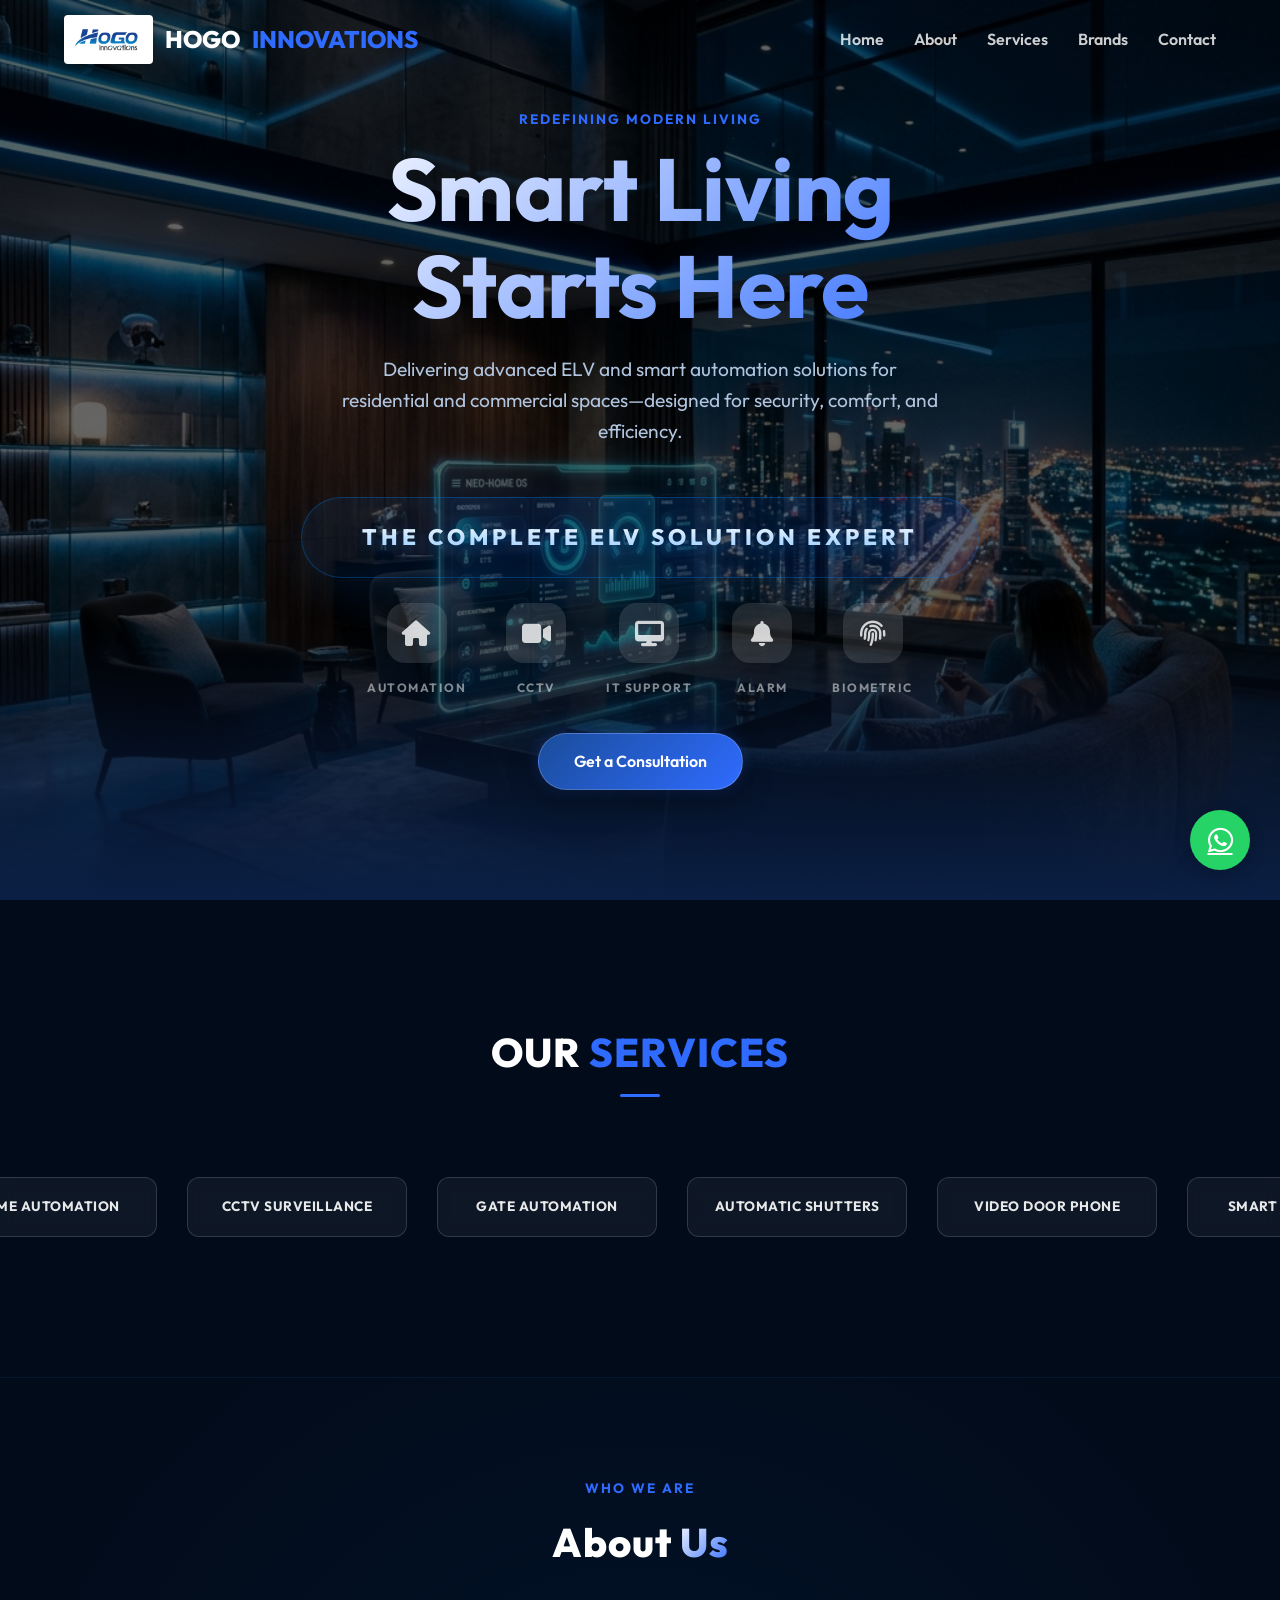
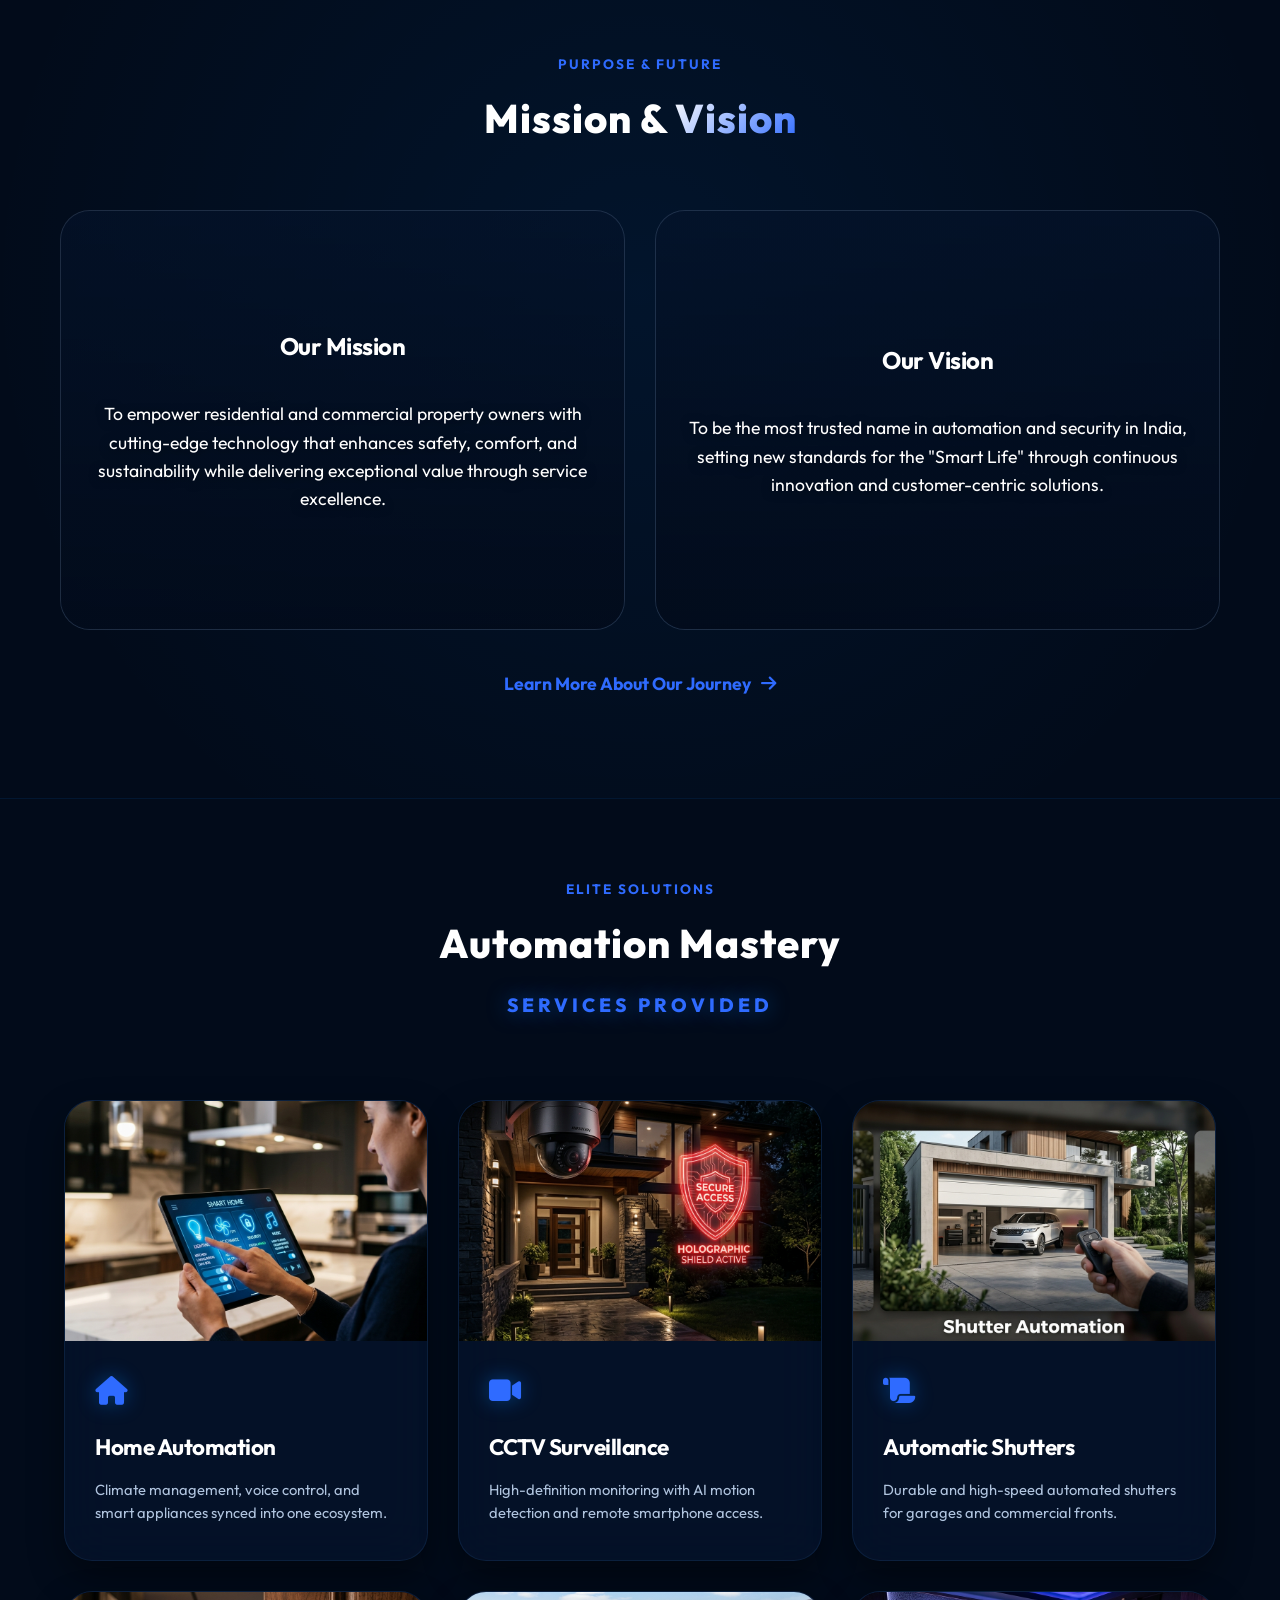
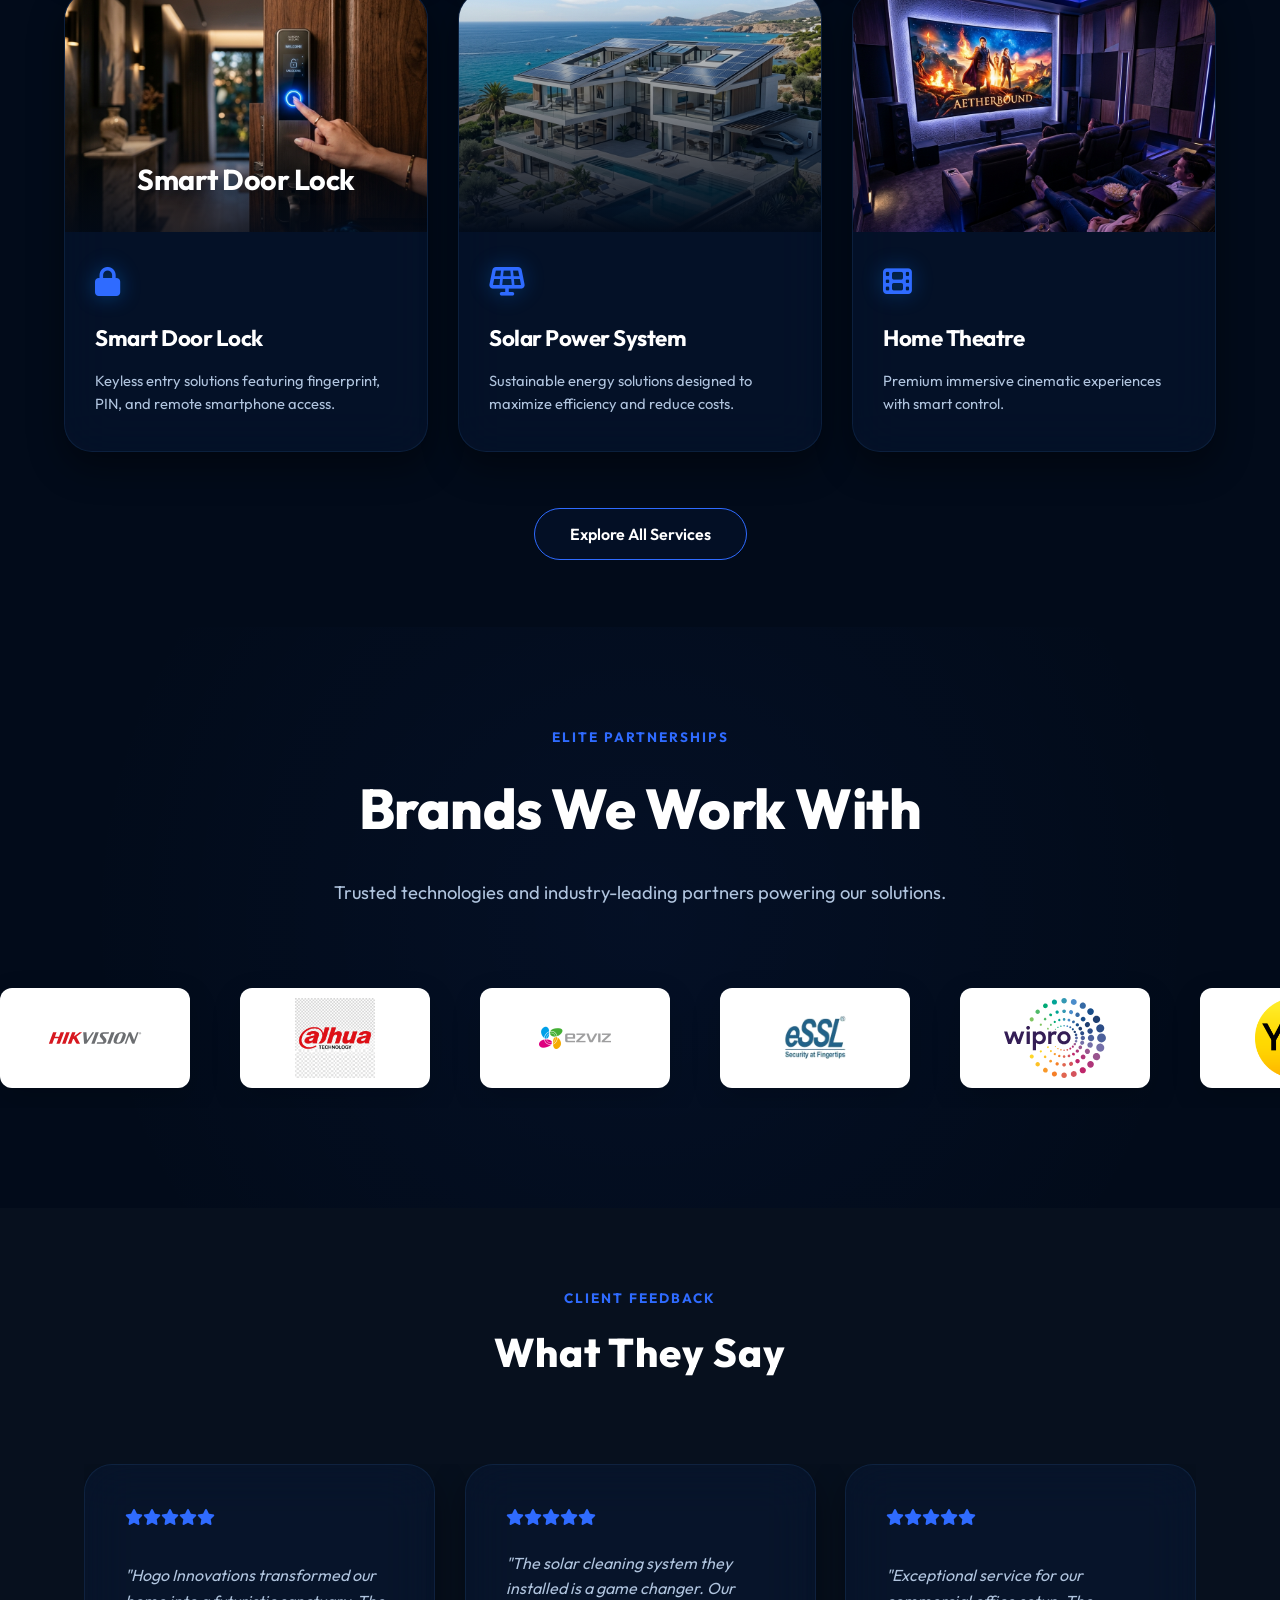
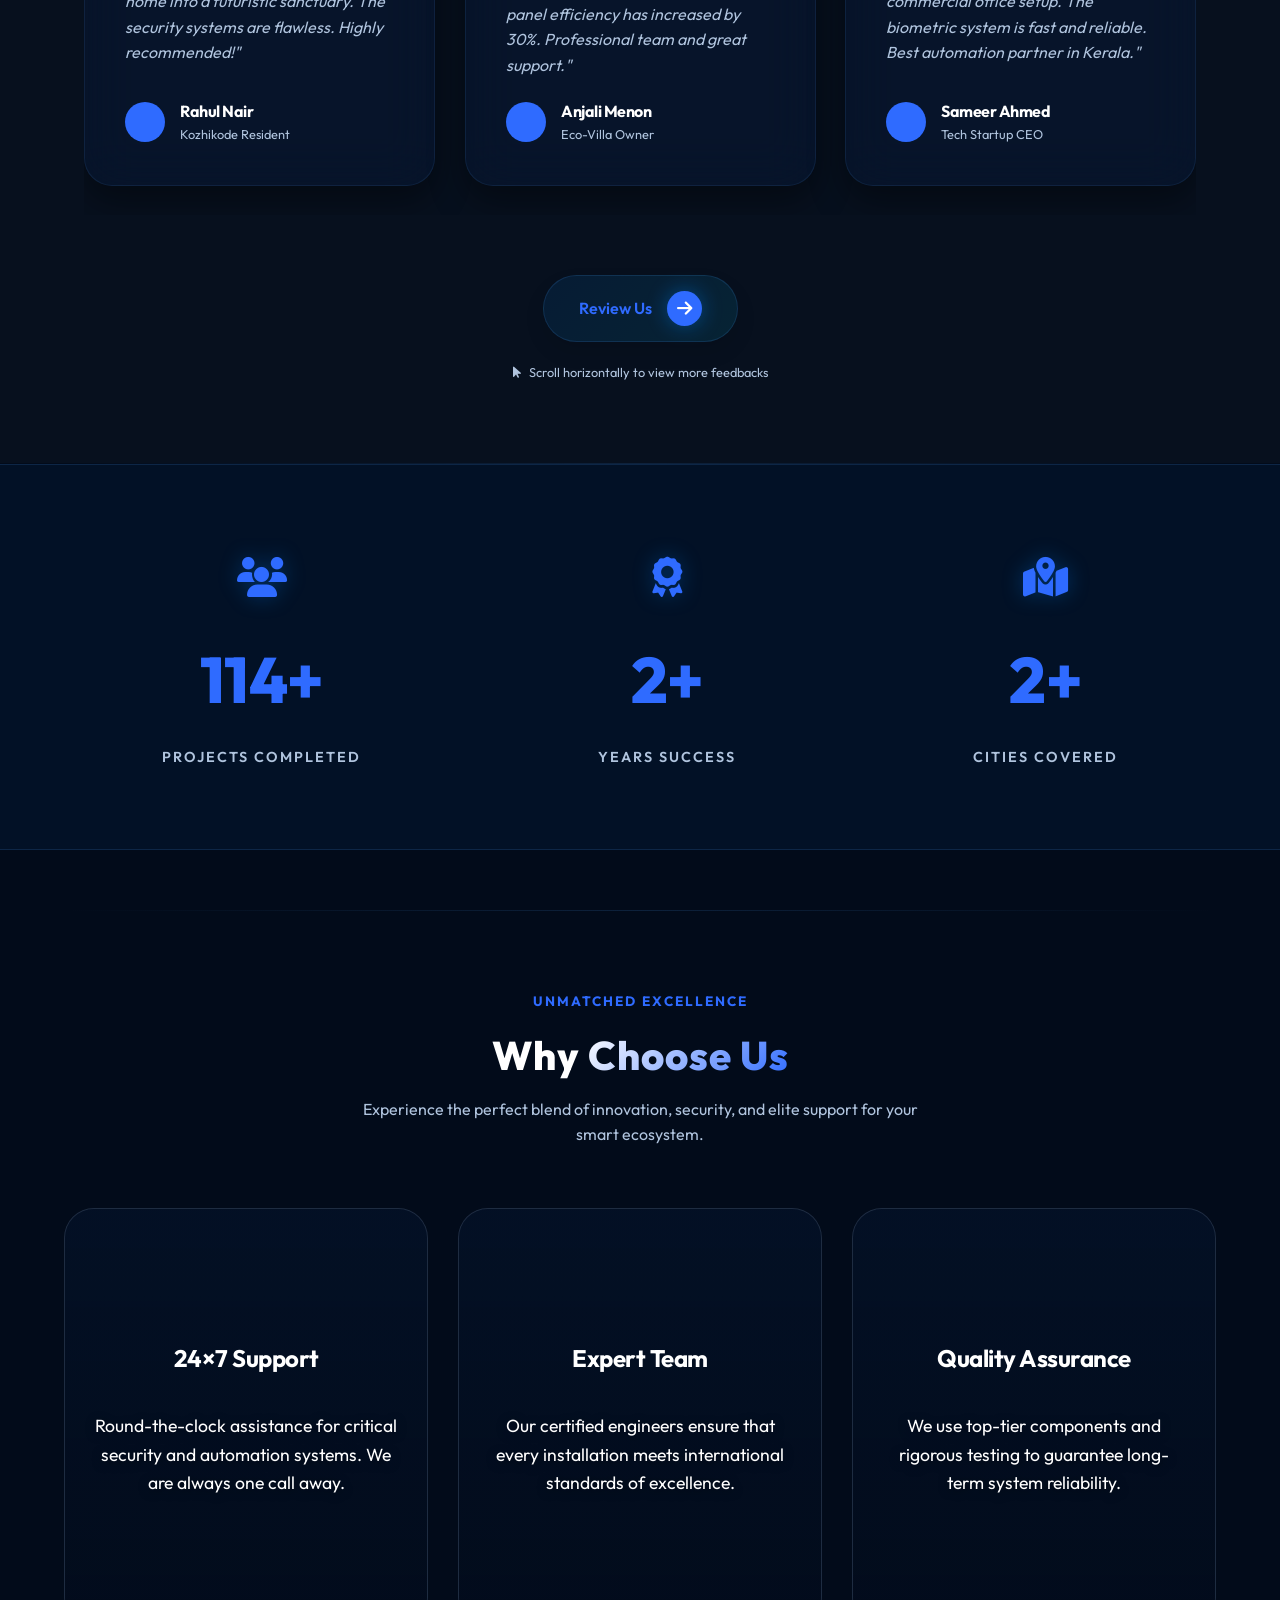
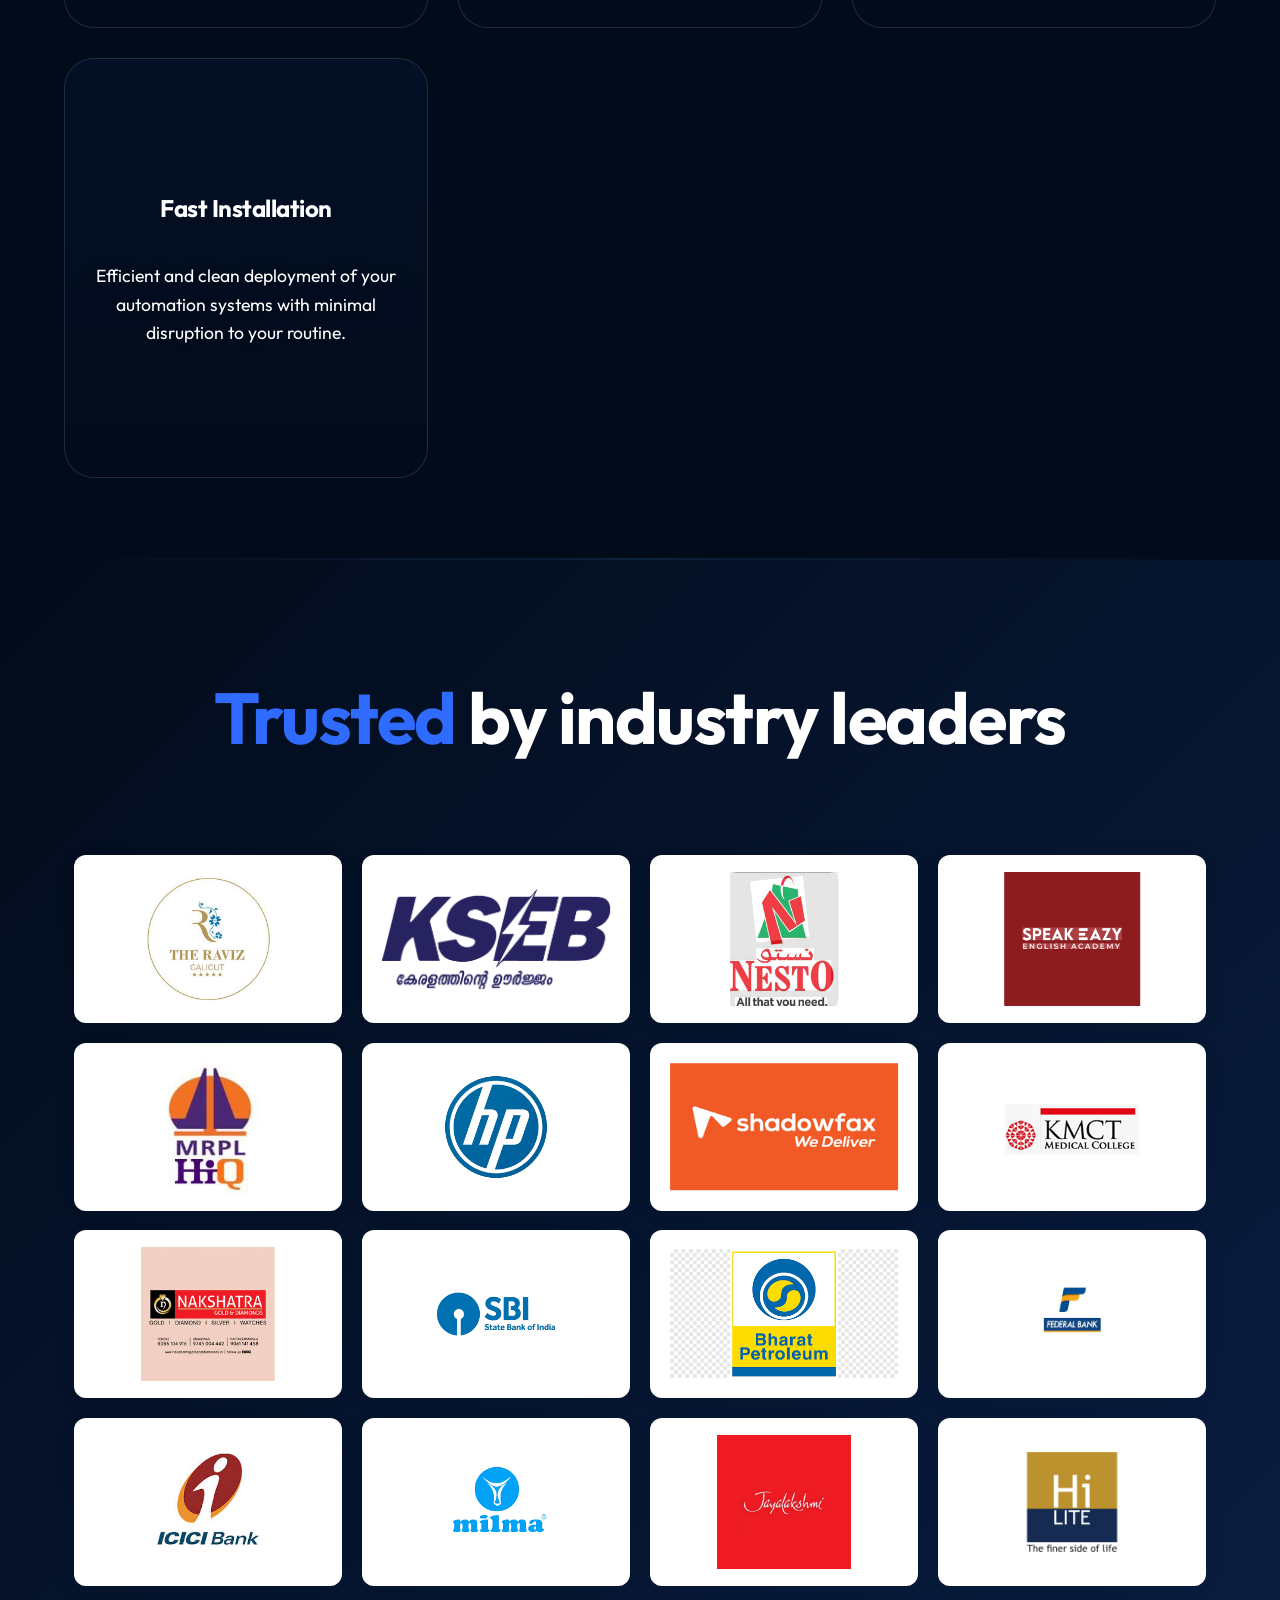
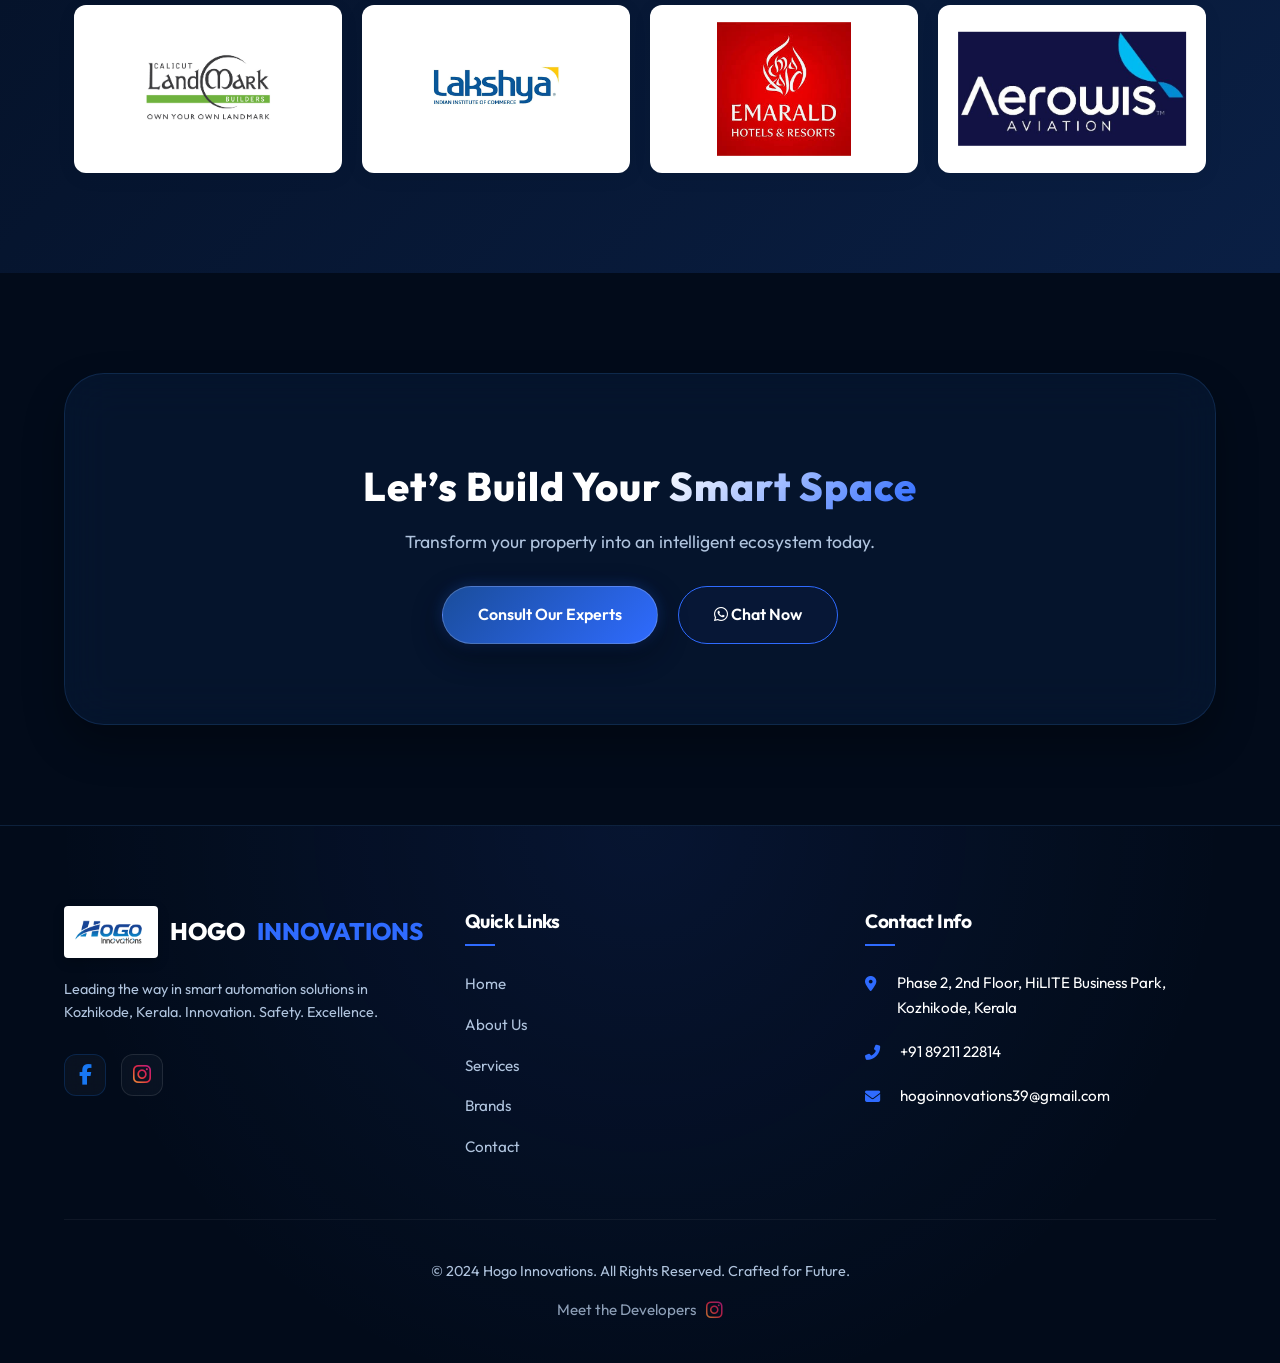
==== commit 1f287499: "32" ====
--- a/index.html
+++ b/index.html
@@ -2,6 +2,7 @@
 <html lang="en">
 <head>
     <meta charset="UTF-8">
+    <meta name="google-site-verification" content="zZtQsW-Y2pC7t3SSZkDguBFArDo7VWDwV0R4Co_YzE0" />
     <meta name="viewport" content="width=device-width, initial-scale=1.0, viewport-fit=cover">
     <meta name="format-detection" content="telephone=no">
     
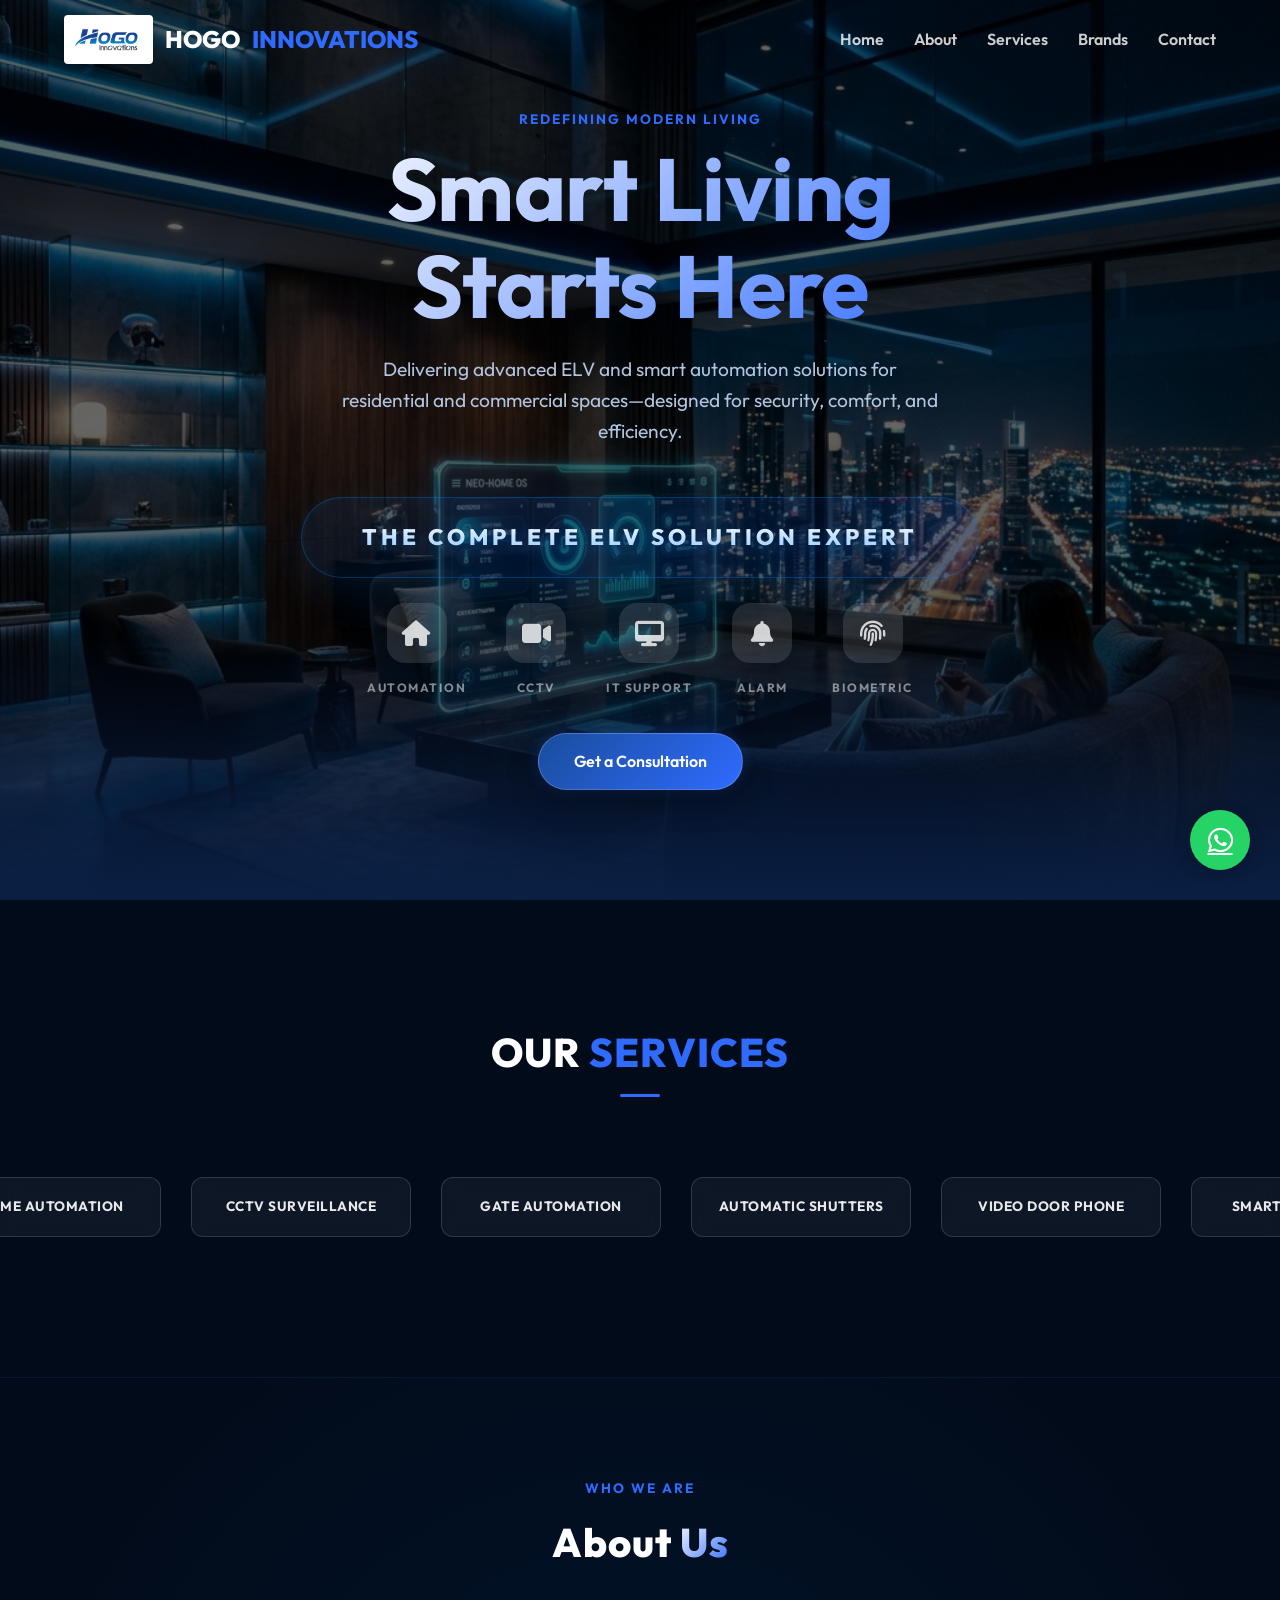
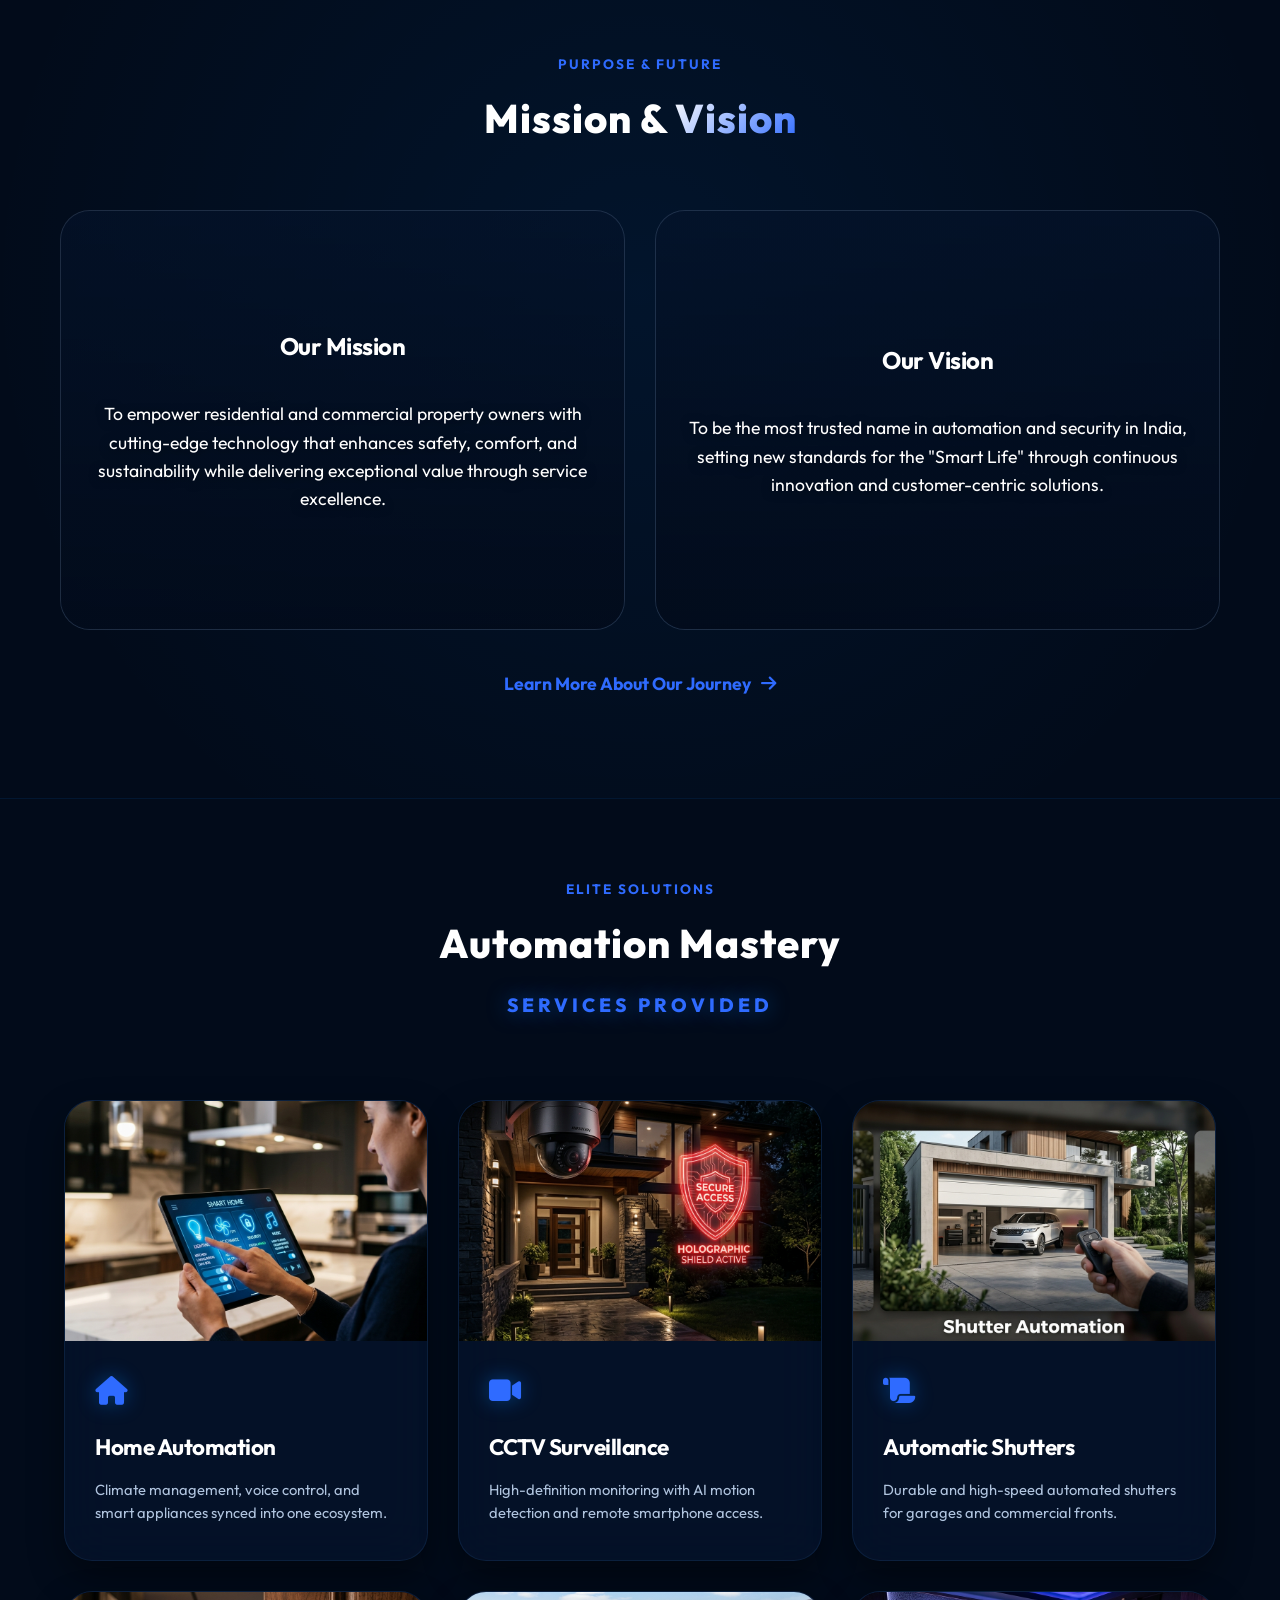
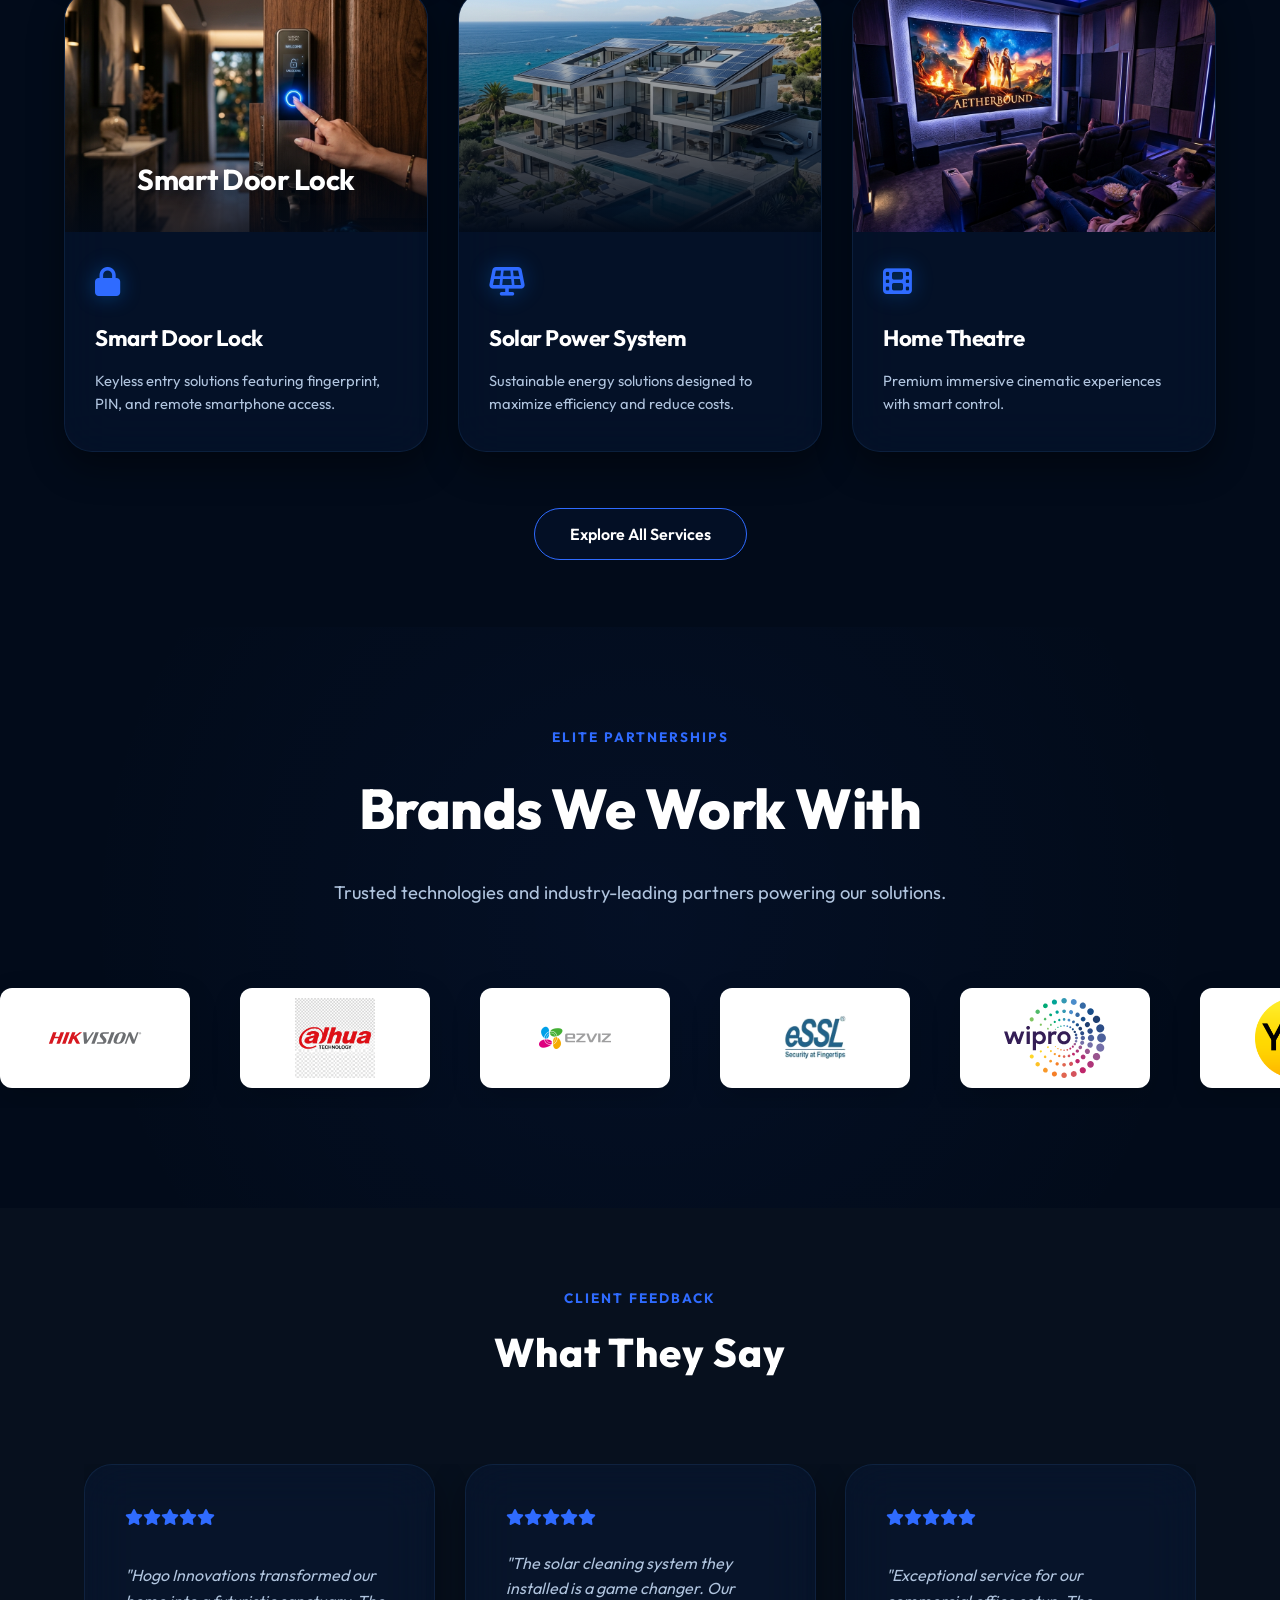
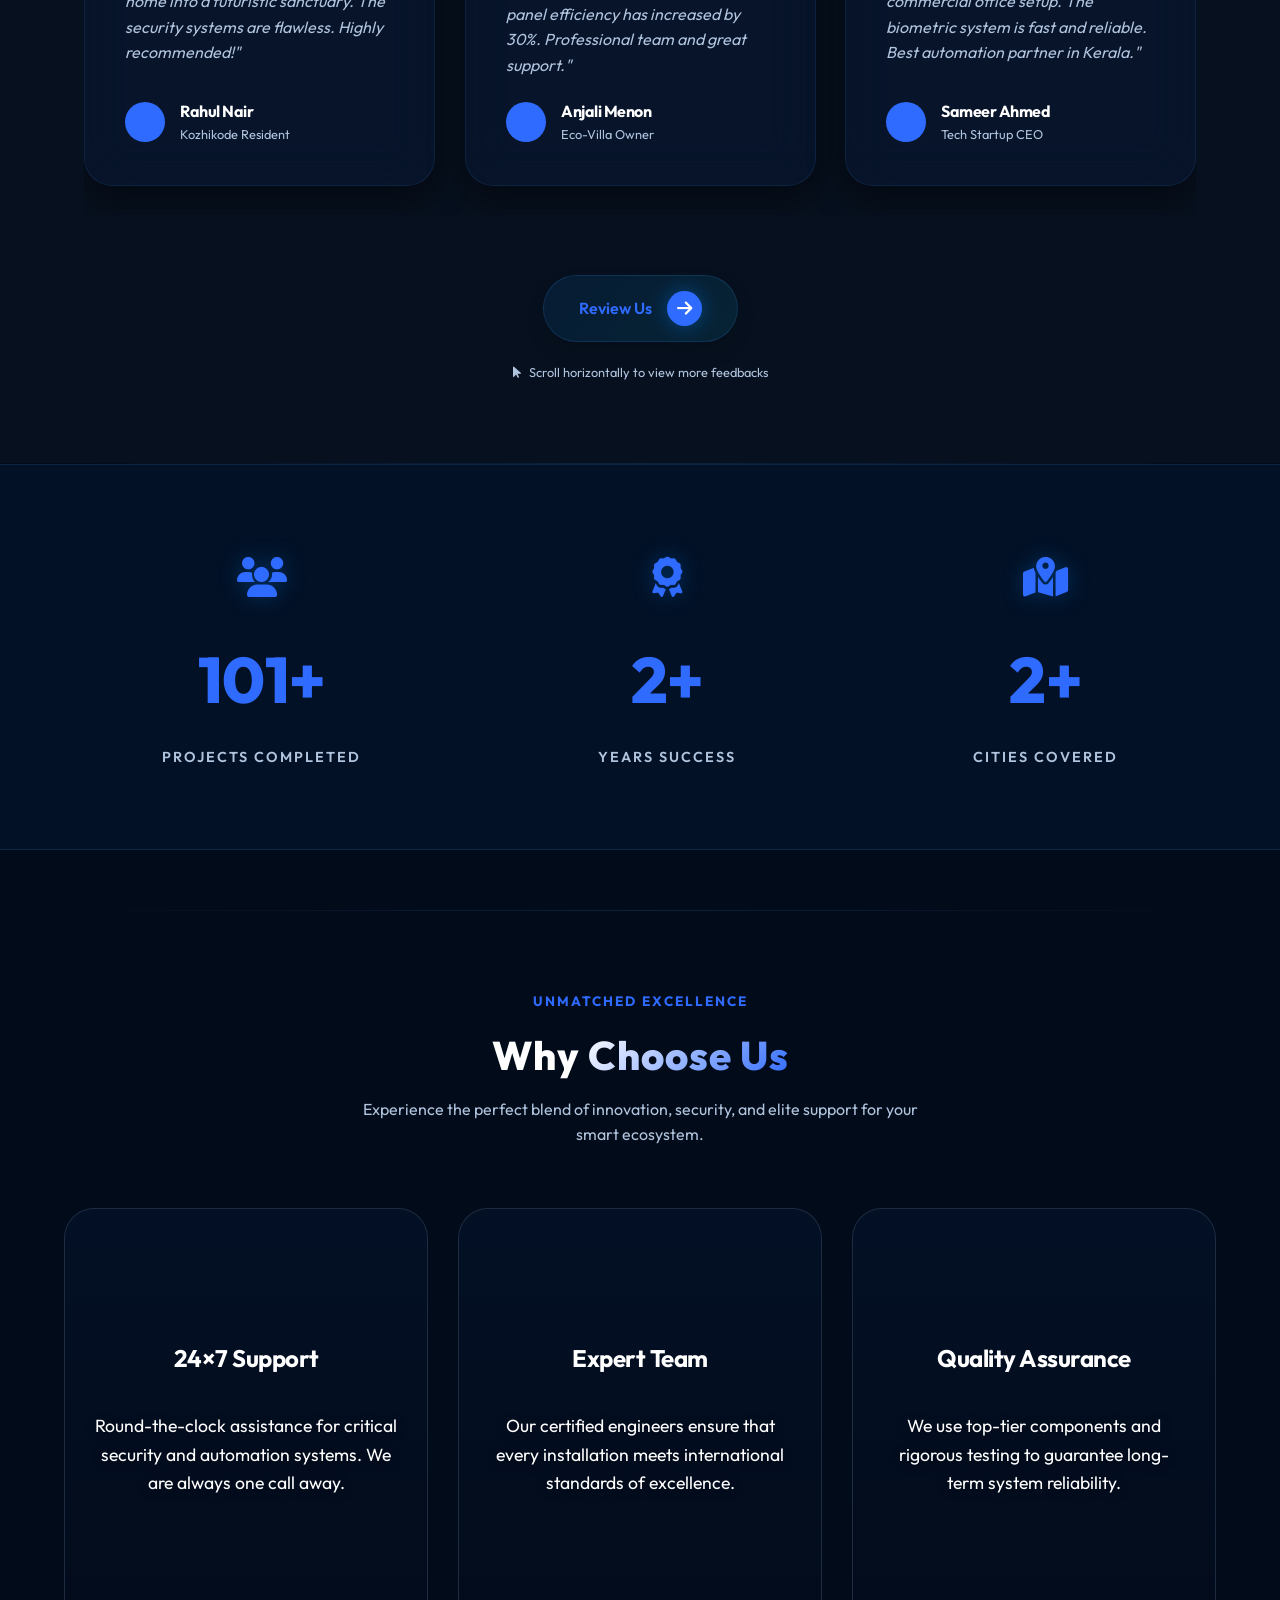
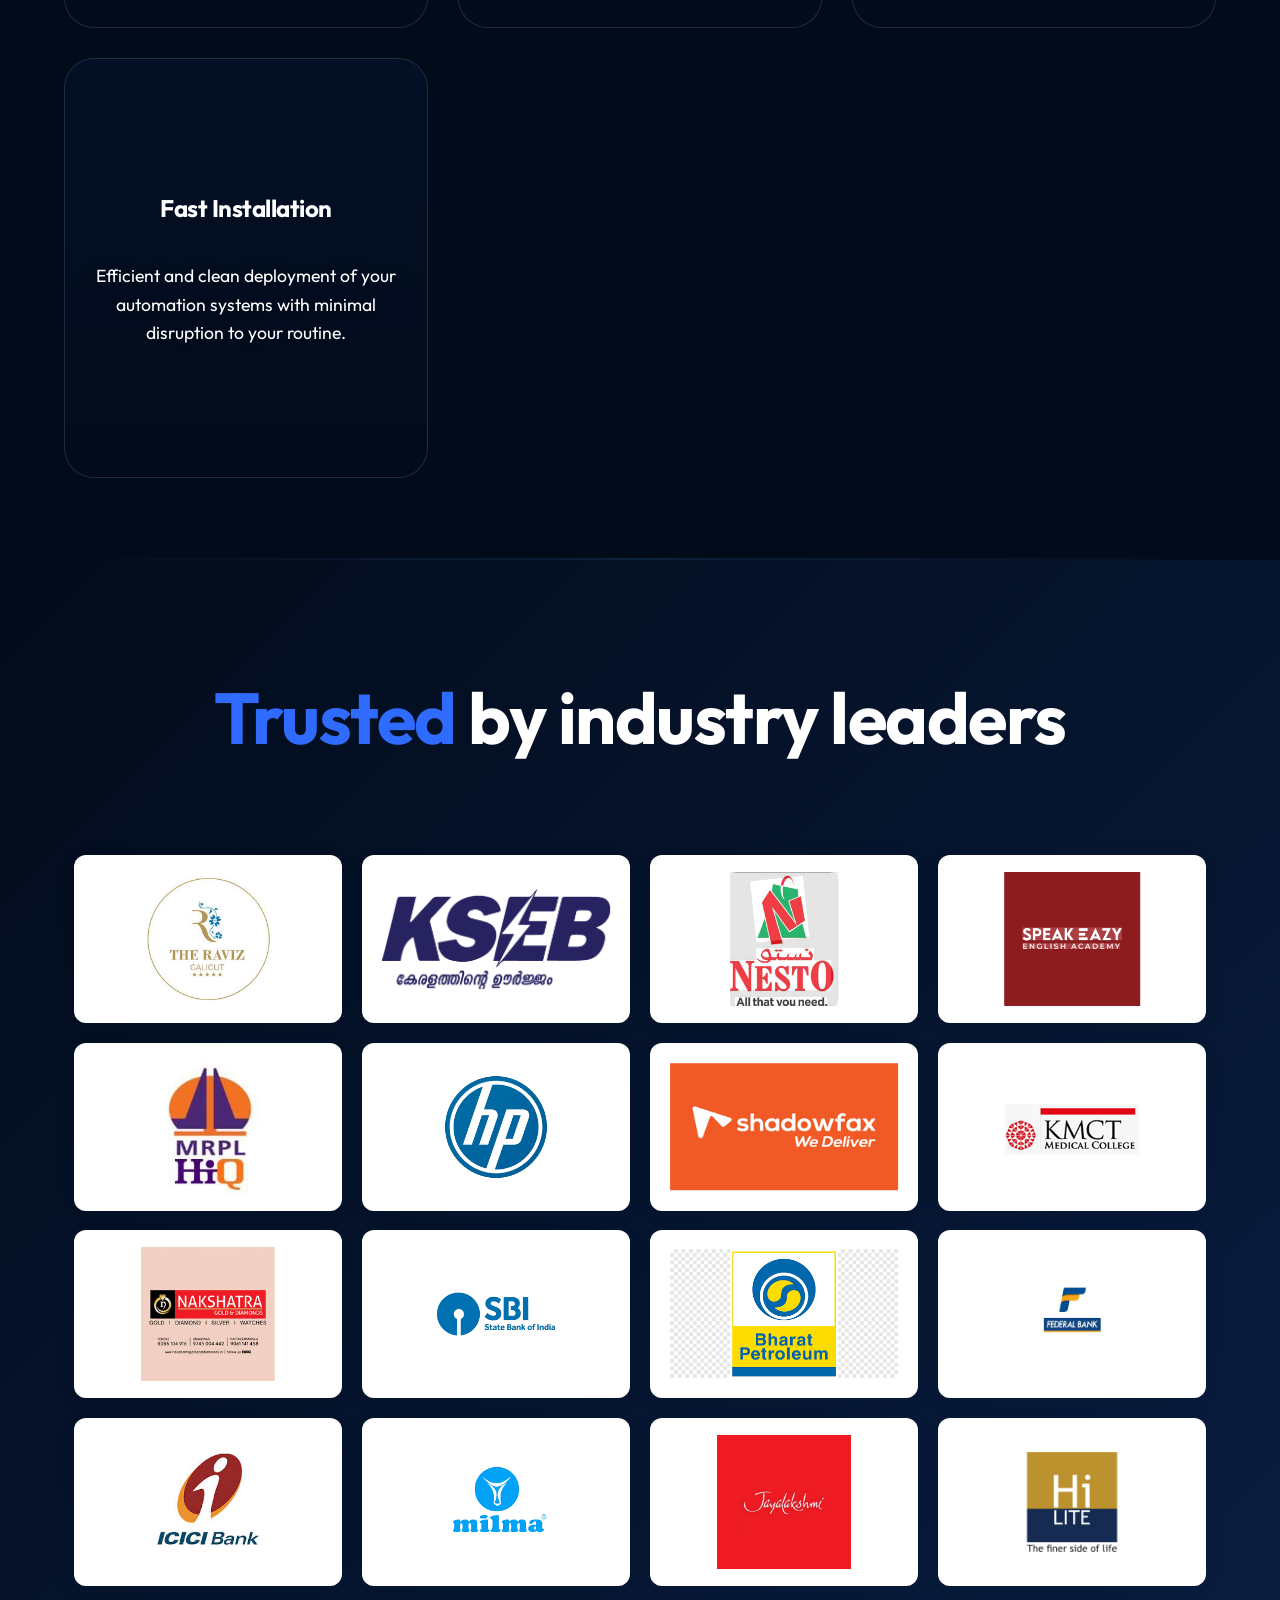
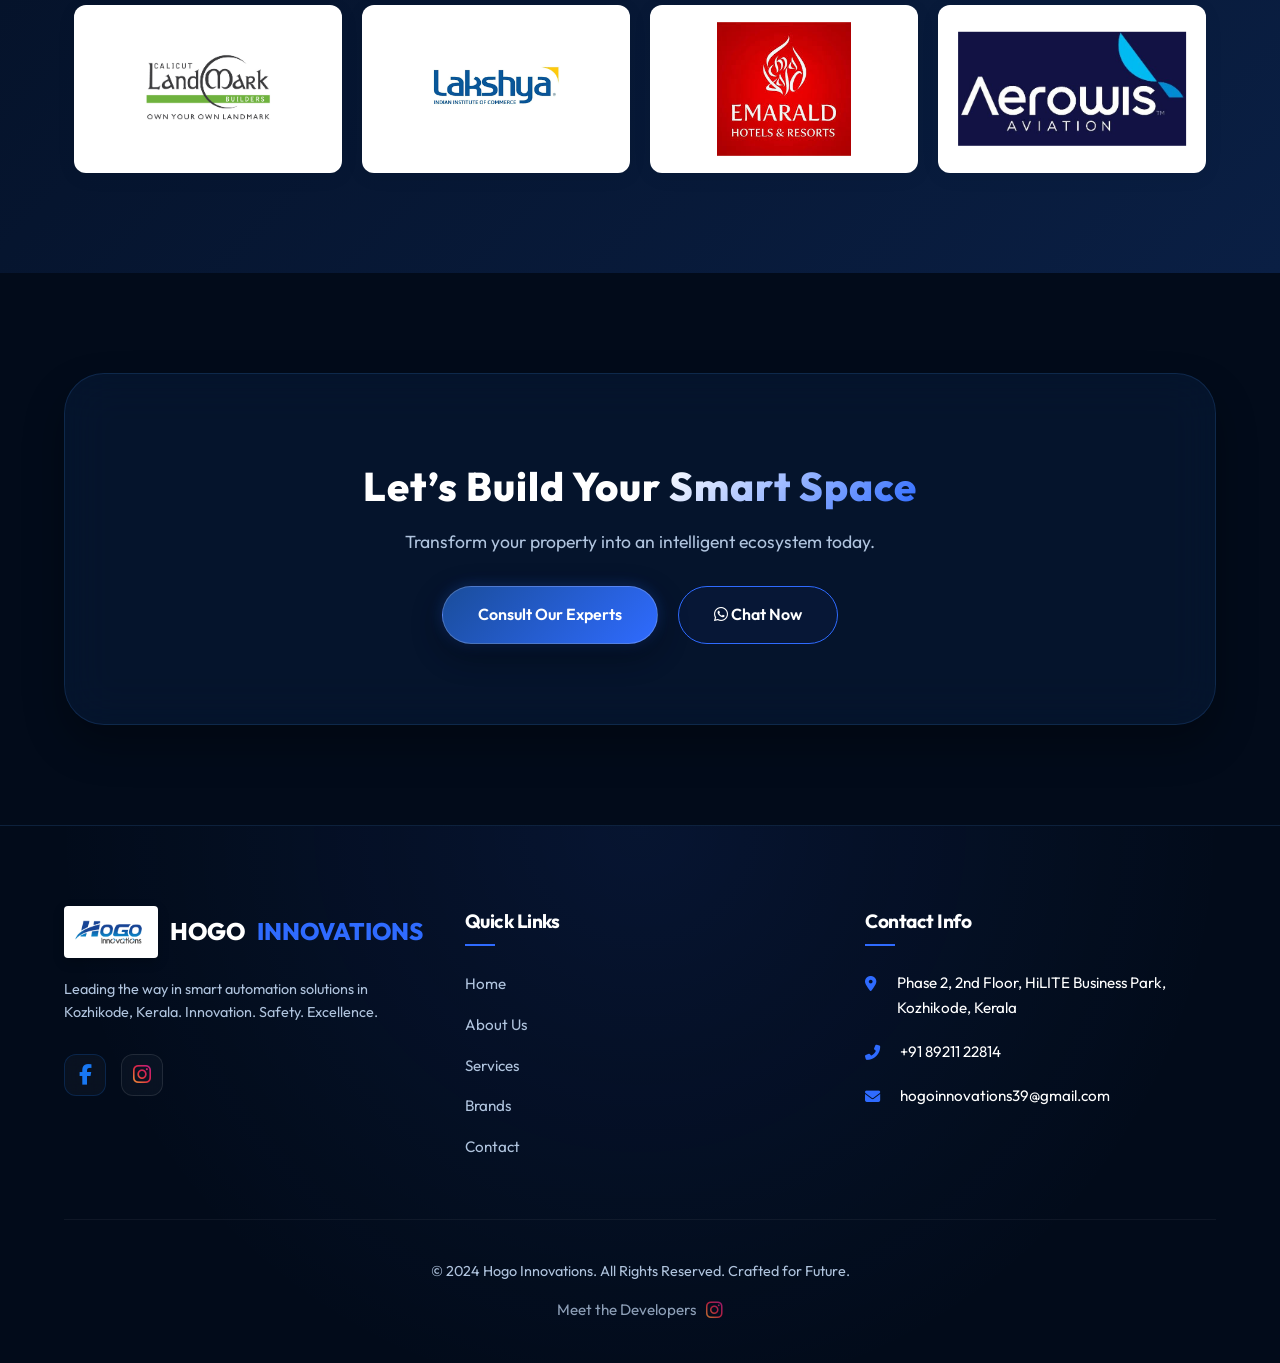
==== commit 727b862c: "33" ====
--- a/index.html
+++ b/index.html
@@ -13,7 +13,7 @@
     <meta name="author" content="Hogo Innovations">
     <meta name="robots" content="index, follow, max-image-preview:large, max-snippet:-1, max-video-preview:-1">
     <meta name="googlebot" content="index, follow">
-    <link rel="canonical" href="https://hogoinnovations.com/">
+    <link rel="canonical" href="https://www.hogoinnovations.com/">
     
     <!-- Geo Tags for Local SEO -->
     <meta name="geo.region" content="IN-KL">
@@ -34,10 +34,10 @@
     
     <!-- Open Graph / Facebook -->
     <meta property="og:type" content="website">
-    <meta property="og:url" content="https://hogoinnovations.com/">
+    <meta property="og:url" content="https://www.hogoinnovations.com/">
     <meta property="og:title" content="Hogo Innovations | #1 Smart Home Automation & Security in Kozhikode, Kerala">
     <meta property="og:description" content="Transform your home or business with cutting-edge smart automation, CCTV surveillance, solar power & security solutions. 544+ projects completed in Kerala. Get a free consultation today!">
-    <meta property="og:image" content="https://hogoinnovations.com/assets/images/hogo_main_logo_transparent.png">
+    <meta property="og:image" content="https://www.hogoinnovations.com/assets/images/hogo_main_logo_transparent.png">
     <meta property="og:image:width" content="1200">
     <meta property="og:image:height" content="630">
     <meta property="og:image:alt" content="Hogo Innovations - Smart Home Automation & Security Solutions in Kozhikode Kerala">
@@ -48,7 +48,7 @@
     <meta name="twitter:card" content="summary_large_image">
     <meta name="twitter:title" content="Hogo Innovations | Smart Home Automation & CCTV Security Kozhikode">
     <meta name="twitter:description" content="Kerala's premier smart automation company. Expert CCTV, home automation, smart locks, gate automation & solar solutions in Kozhikode. 544+ projects. Free consultation!">
-    <meta name="twitter:image" content="https://hogoinnovations.com/assets/images/hogo_main_logo_transparent.png">
+    <meta name="twitter:image" content="https://www.hogoinnovations.com/assets/images/hogo_main_logo_transparent.png">
     <meta name="twitter:image:alt" content="Hogo Innovations Logo">
     
     <!-- Structured Data - Organization -->
@@ -58,8 +58,8 @@
         "@type": "Organization",
         "name": "Hogo Innovations",
         "alternateName": "Hogo Innovations Kozhikode",
-        "url": "https://hogoinnovations.com",
-        "logo": "https://hogoinnovations.com/assets/images/hogo_main_logo_transparent.png",
+        "url": "https://www.hogoinnovations.com",
+        "logo": "https://www.hogoinnovations.com/assets/images/hogo_main_logo_transparent.png",
         "description": "Leading smart home automation and security solutions provider in Kozhikode, Kerala, India.",
         "email": "hogoinnovations39@gmail.com",
         "telephone": "+918921122814",
@@ -101,10 +101,10 @@
     {
         "@context": "https://schema.org",
         "@type": "LocalBusiness",
-        "@id": "https://hogoinnovations.com/#localbusiness",
+        "@id": "https://www.hogoinnovations.com/#localbusiness",
         "name": "Hogo Innovations",
-        "image": "https://hogoinnovations.com/assets/images/hogo_main_logo_transparent.png",
-        "url": "https://hogoinnovations.com",
+        "image": "https://www.hogoinnovations.com/assets/images/hogo_main_logo_transparent.png",
+        "url": "https://www.hogoinnovations.com",
         "telephone": "+918921122814",
         "email": "hogoinnovations39@gmail.com",
         "priceRange": "₹₹₹",
@@ -171,7 +171,7 @@
         "@context": "https://schema.org",
         "@type": "WebSite",
         "name": "Hogo Innovations",
-        "url": "https://hogoinnovations.com",
+        "url": "https://www.hogoinnovations.com",
         "description": "Smart home automation, CCTV surveillance, and security solutions in Kozhikode, Kerala",
         "publisher": {
             "@type": "Organization",
@@ -190,7 +190,7 @@
                 "@type": "ListItem",
                 "position": 1,
                 "name": "Home",
-                "item": "https://hogoinnovations.com/"
+                "item": "https://www.hogoinnovations.com/"
             }
         ]
     }
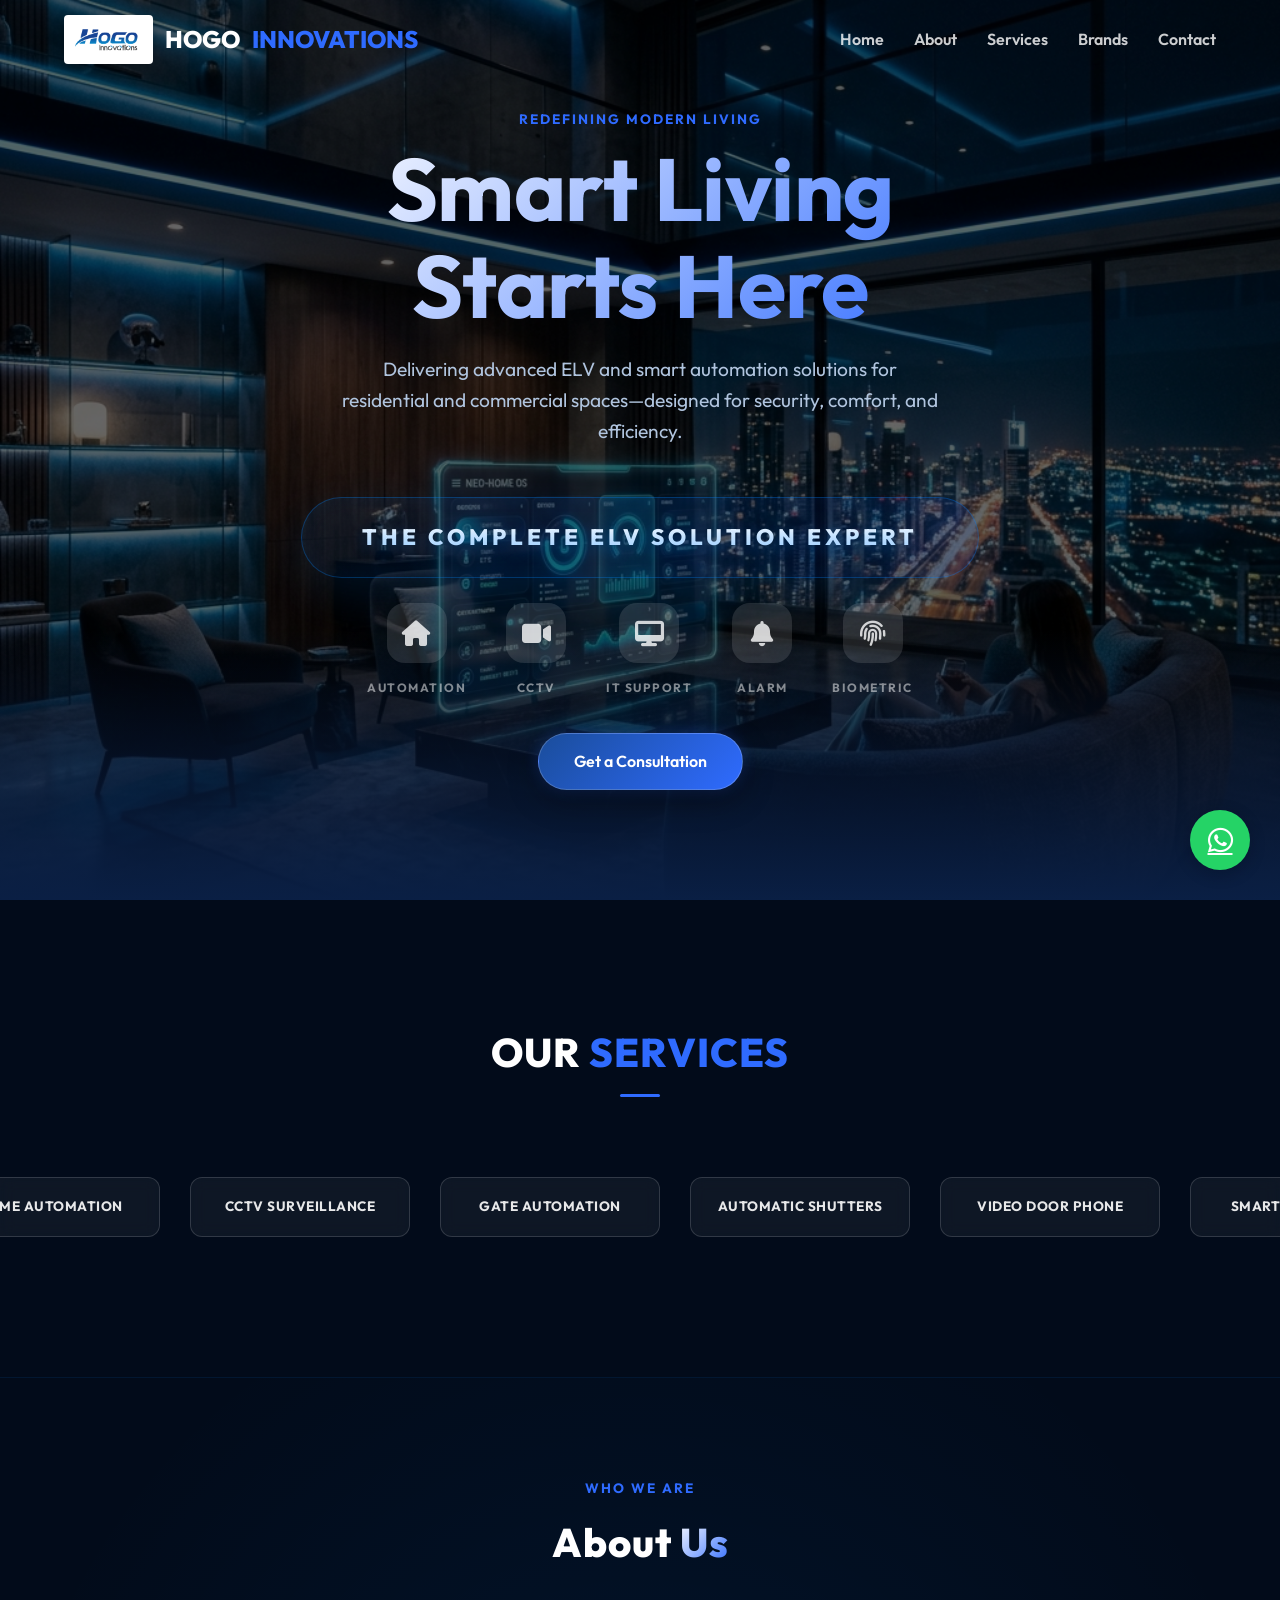
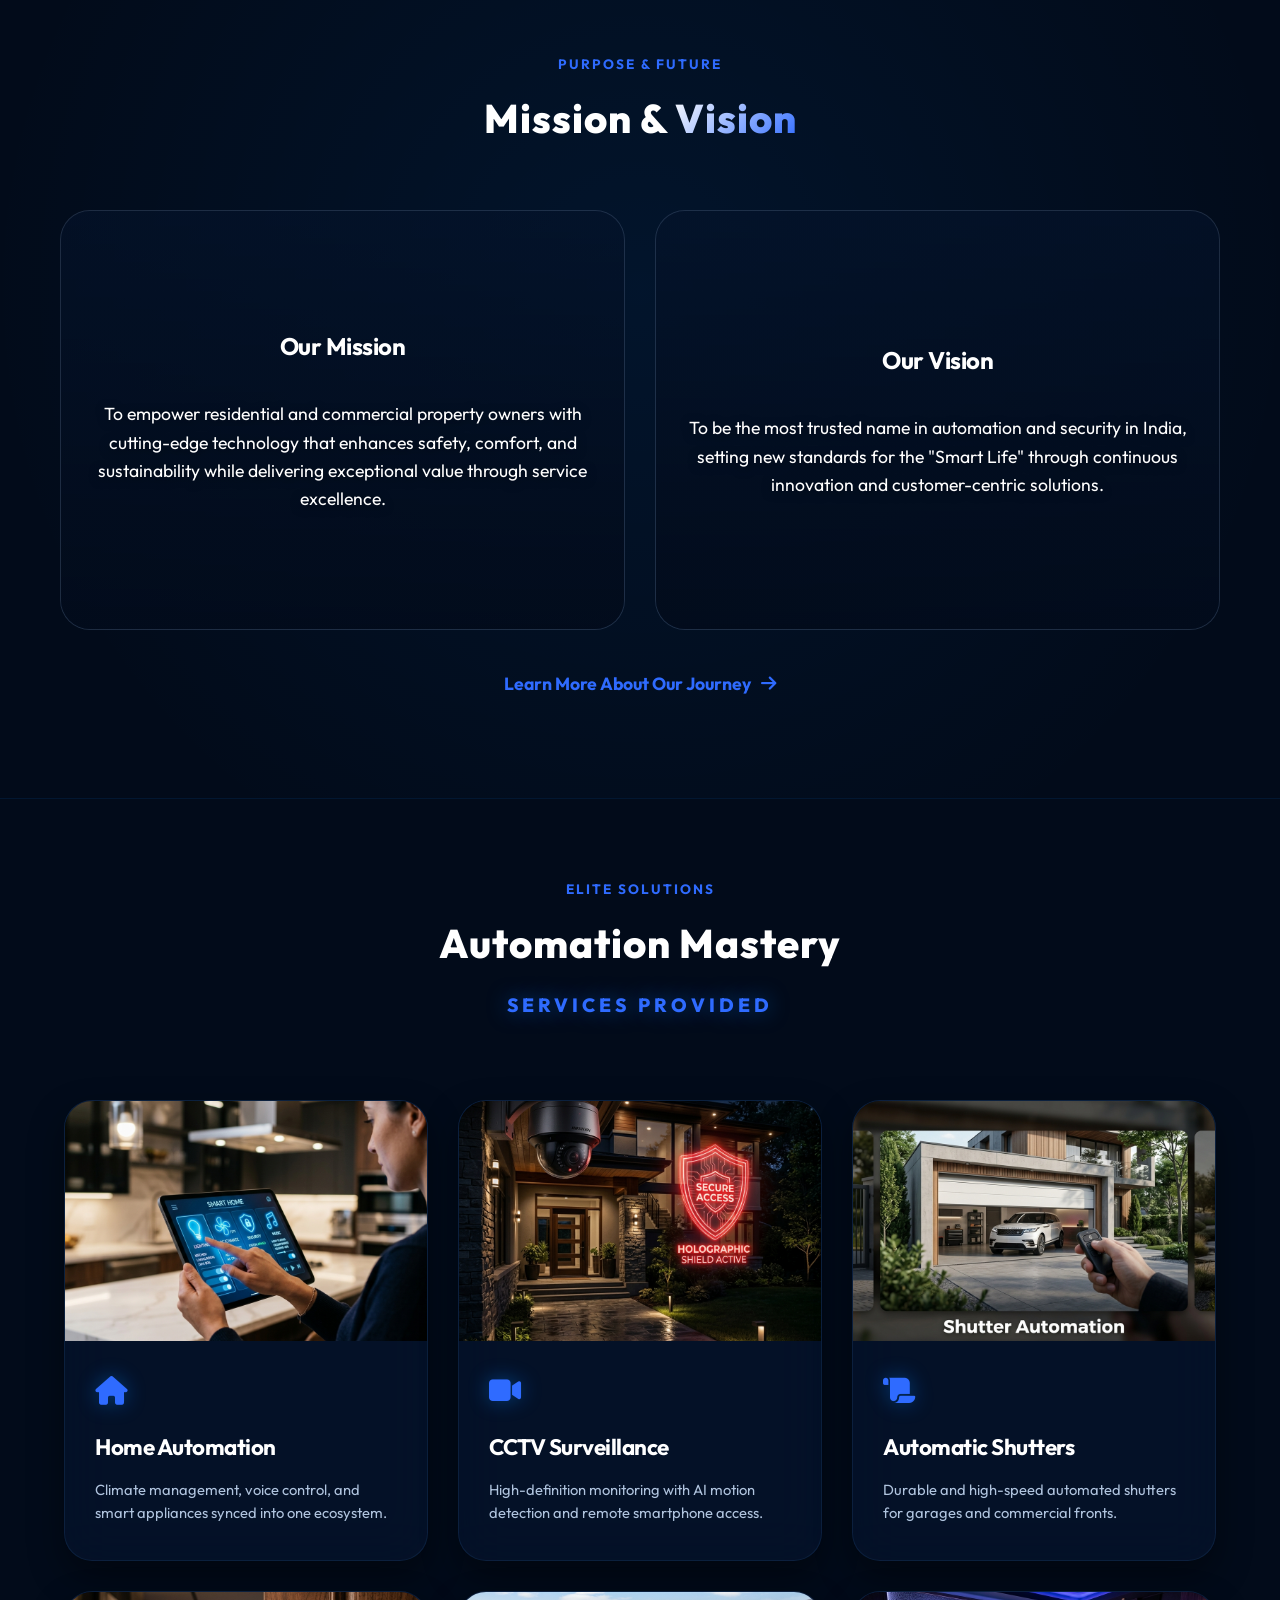
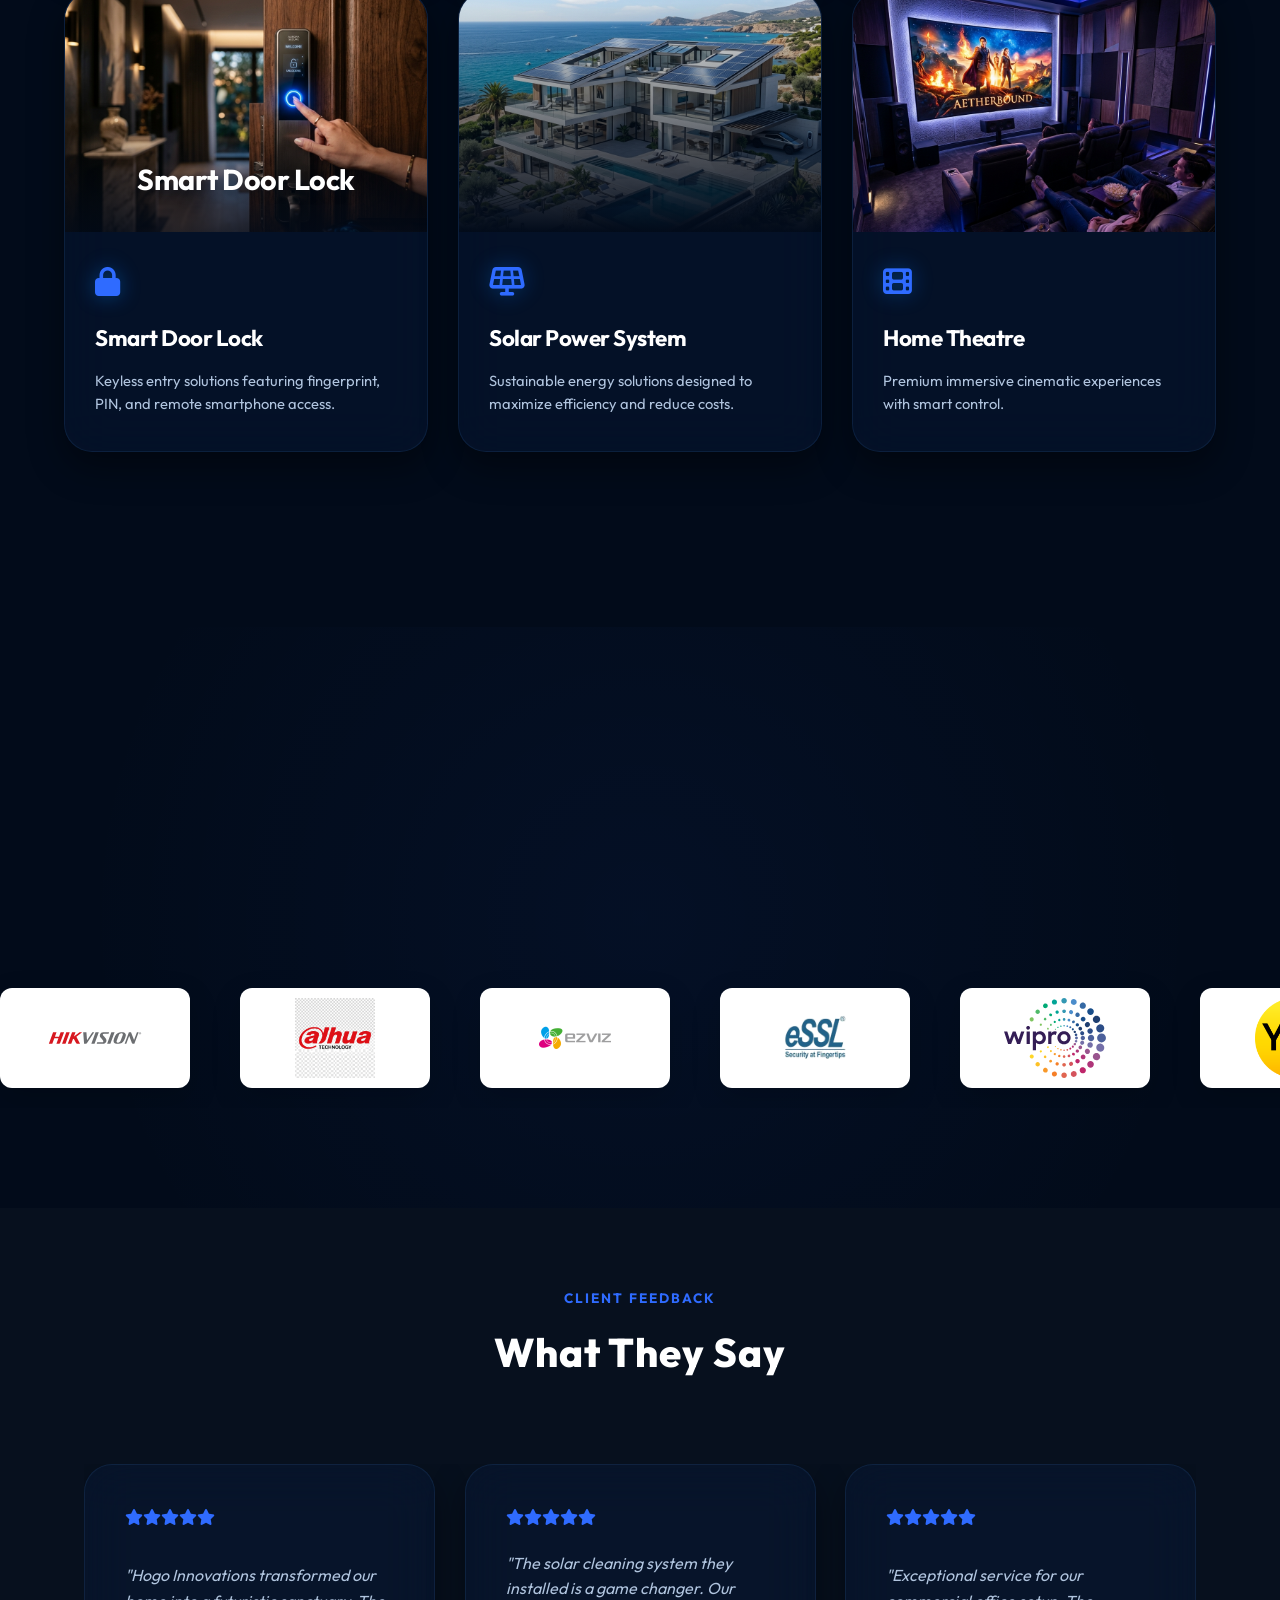
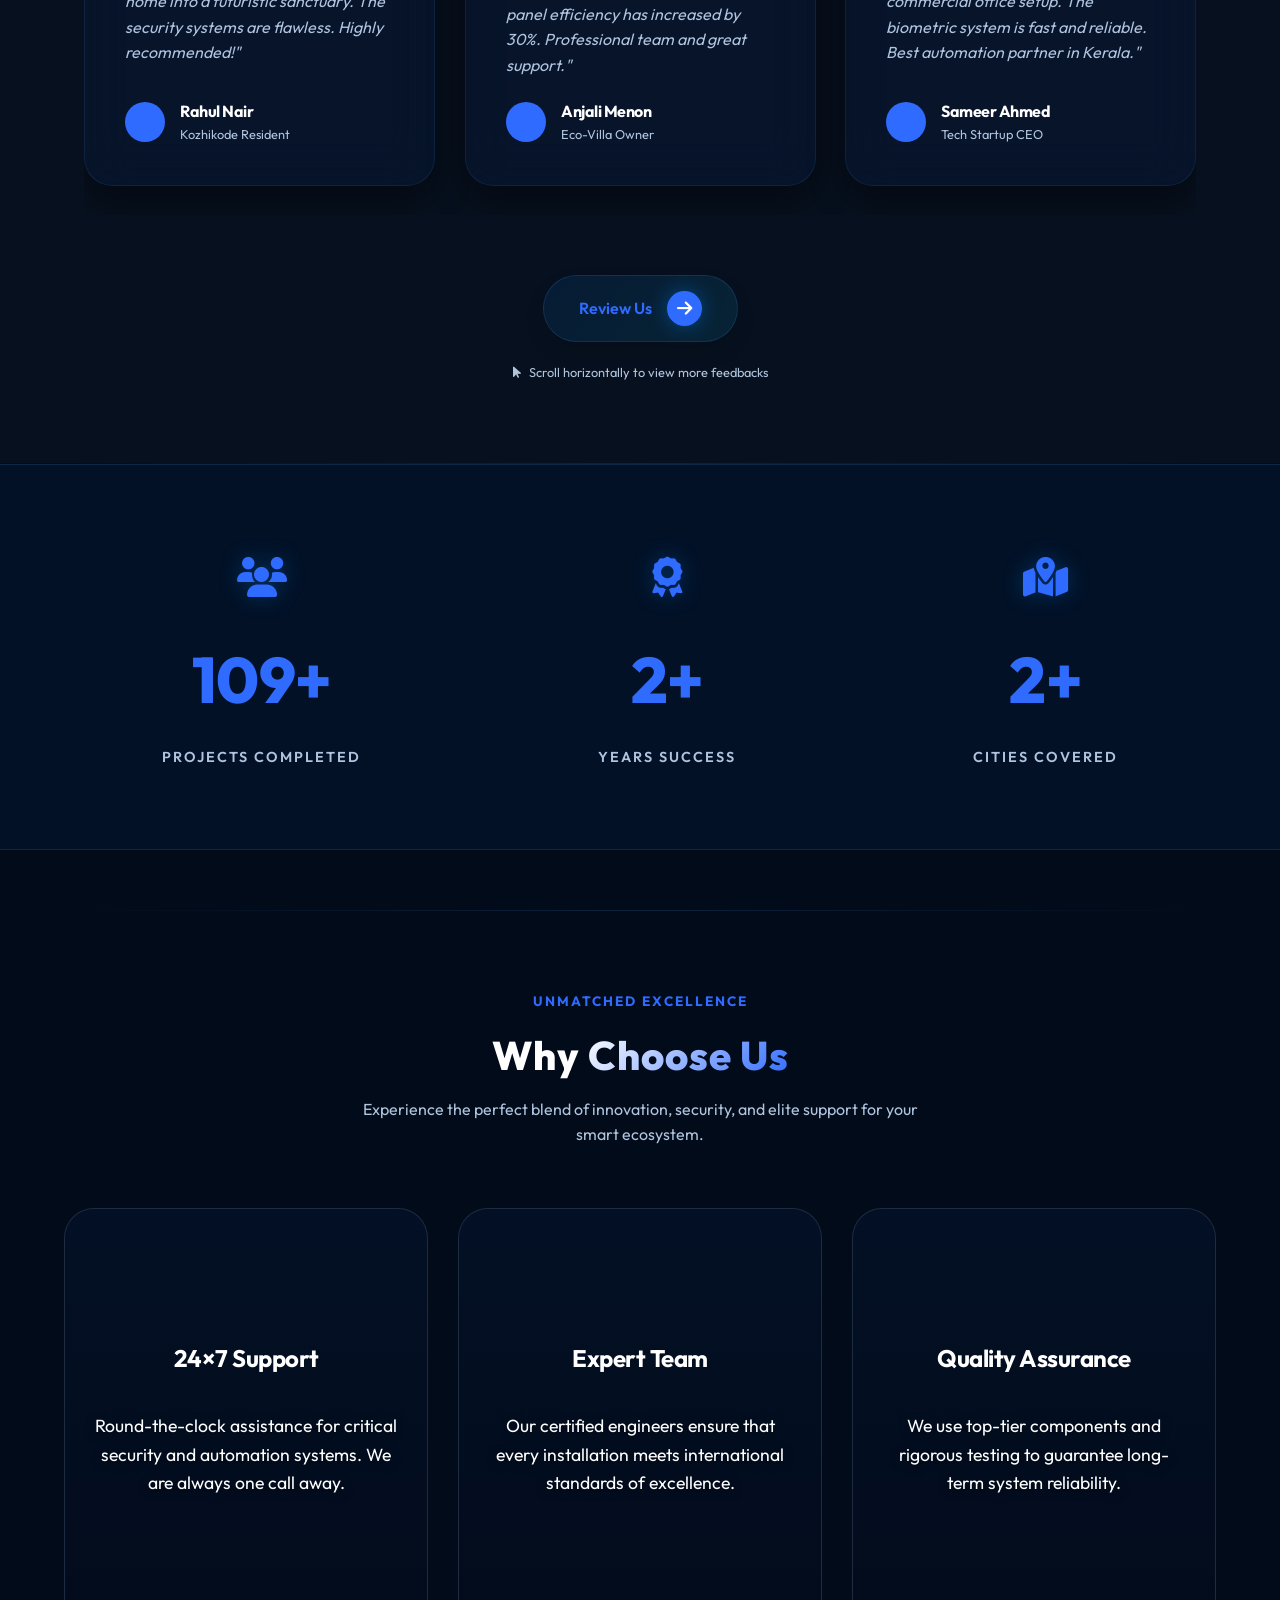
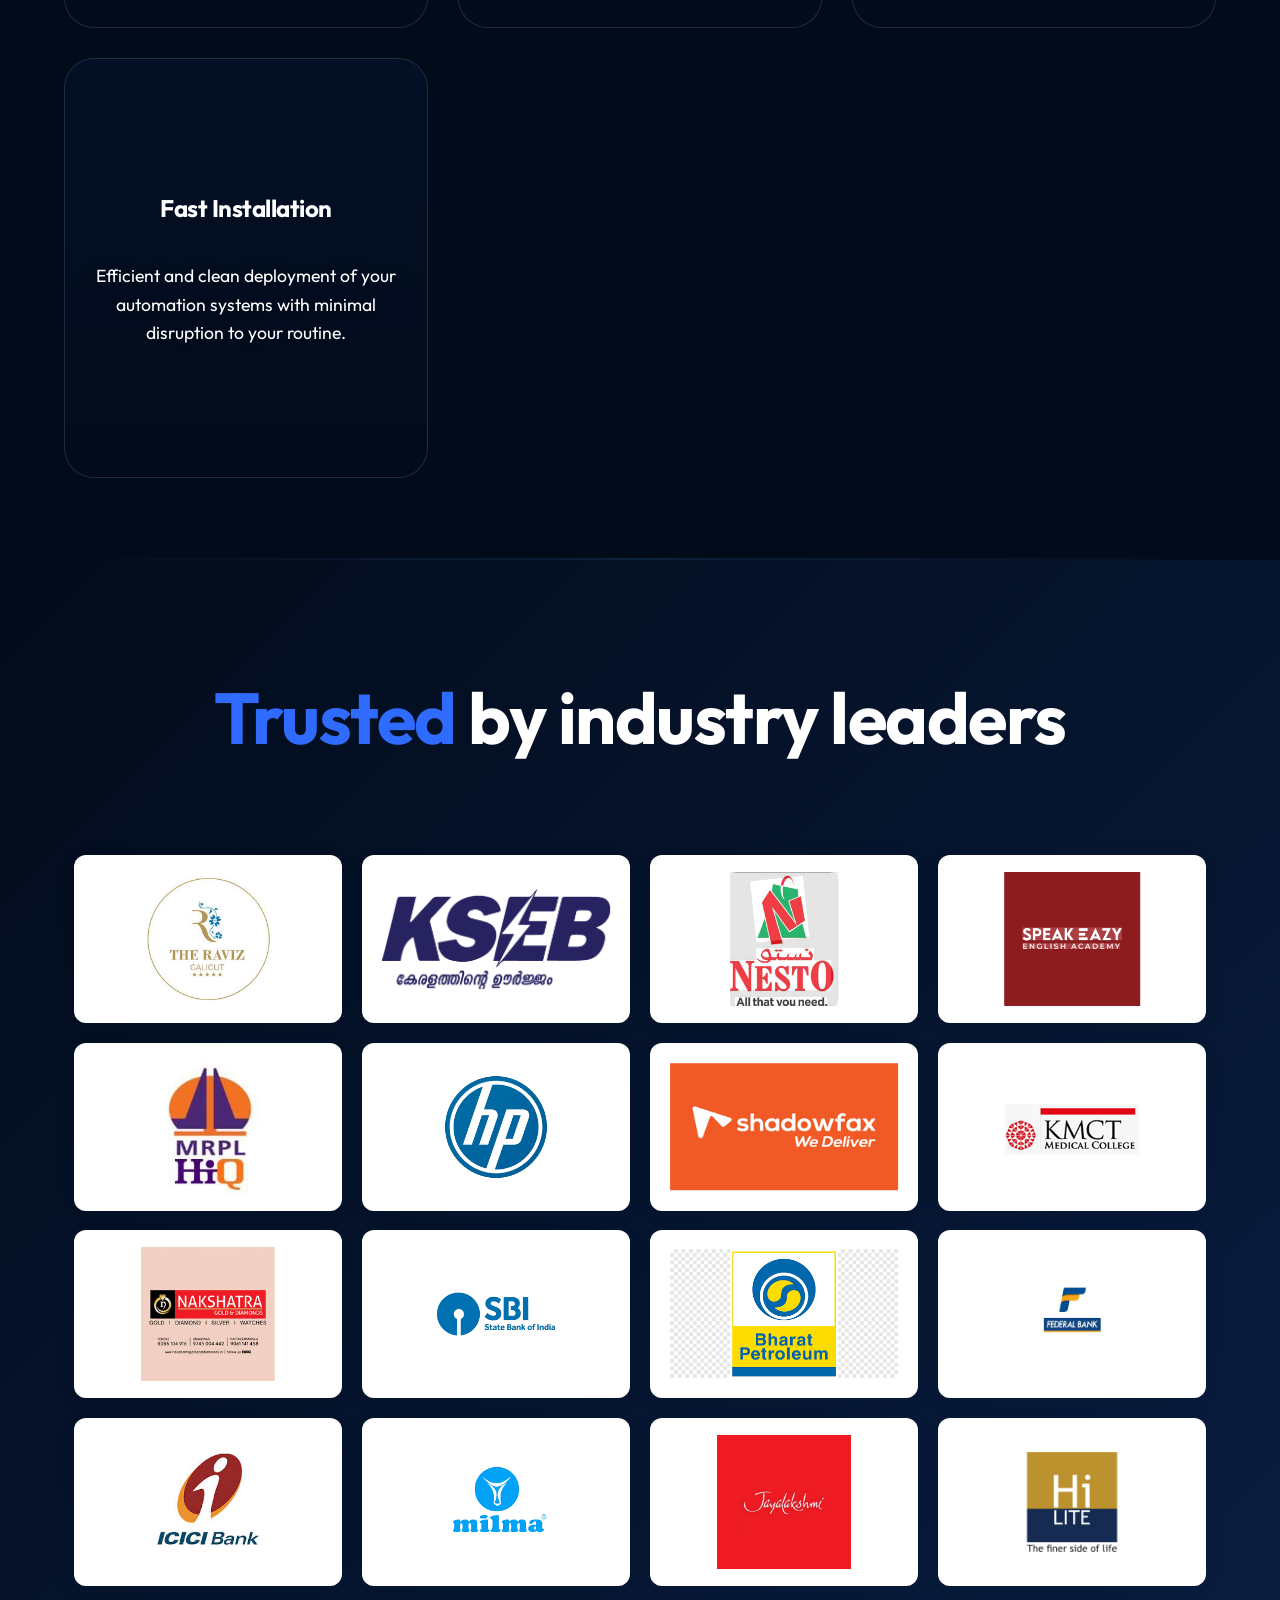
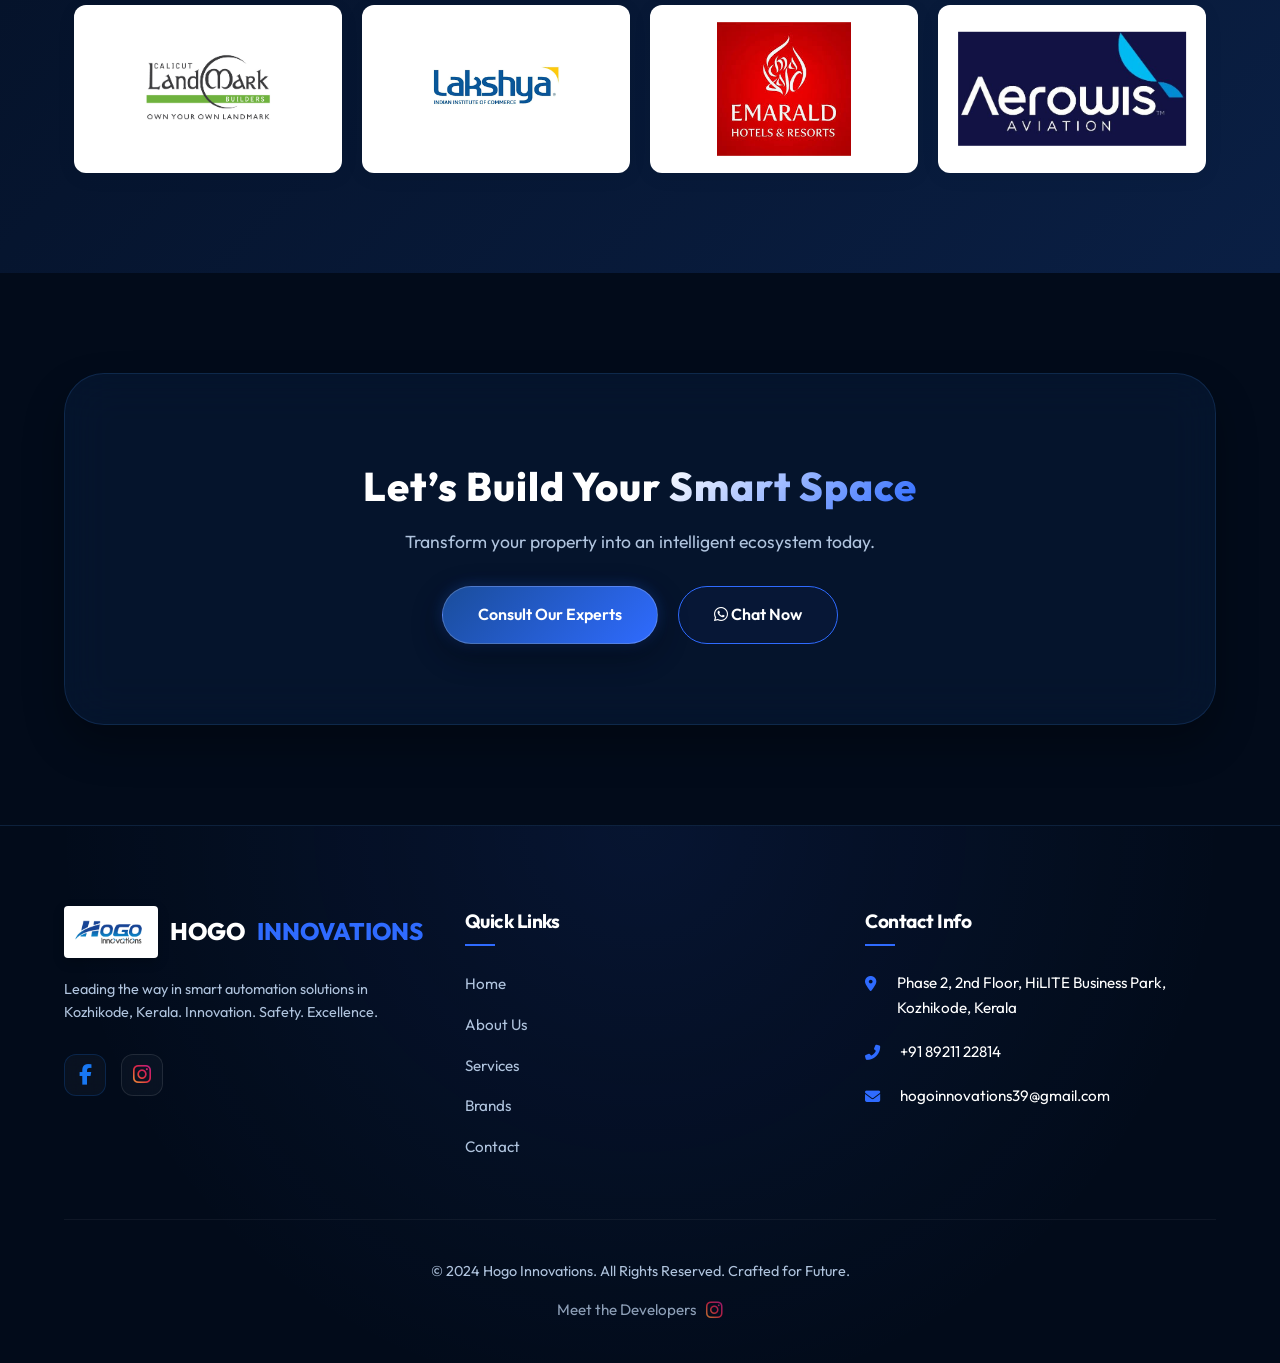
==== commit 99284c59: "35" ====
--- a/index.html
+++ b/index.html
@@ -3,6 +3,10 @@
 <head>
     <meta charset="UTF-8">
     <meta name="google-site-verification" content="zZtQsW-Y2pC7t3SSZkDguBFArDo7VWDwV0R4Co_YzE0" />
+    <link rel="icon" type="image/png" sizes="48x48" href="assets/images/favicon.png">
+    <link rel="icon" type="image/png" sizes="192x192" href="assets/images/favicon.png">
+    <link rel="apple-touch-icon" sizes="180x180" href="assets/images/favicon.png">
+    <link rel="shortcut icon" href="assets/images/favicon.png">
     <meta name="viewport" content="width=device-width, initial-scale=1.0, viewport-fit=cover">
     <meta name="format-detection" content="telephone=no">
     
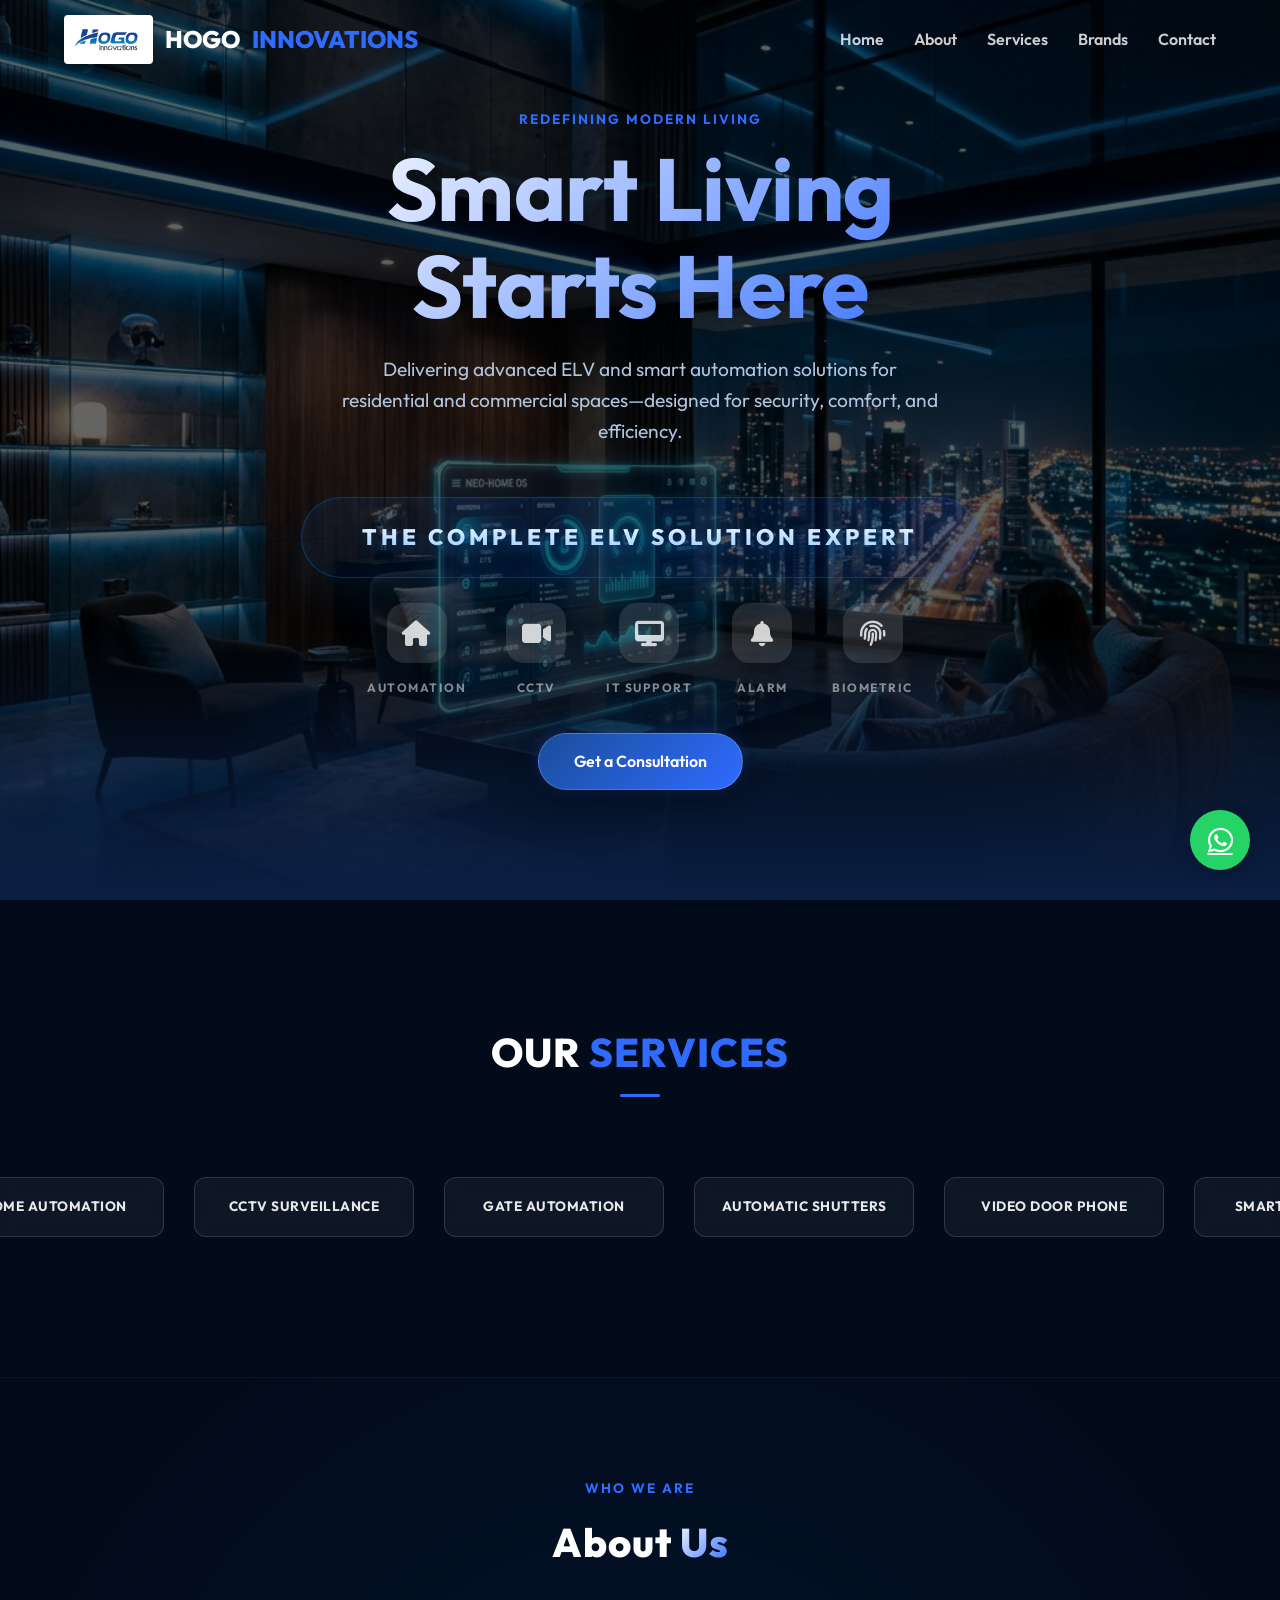
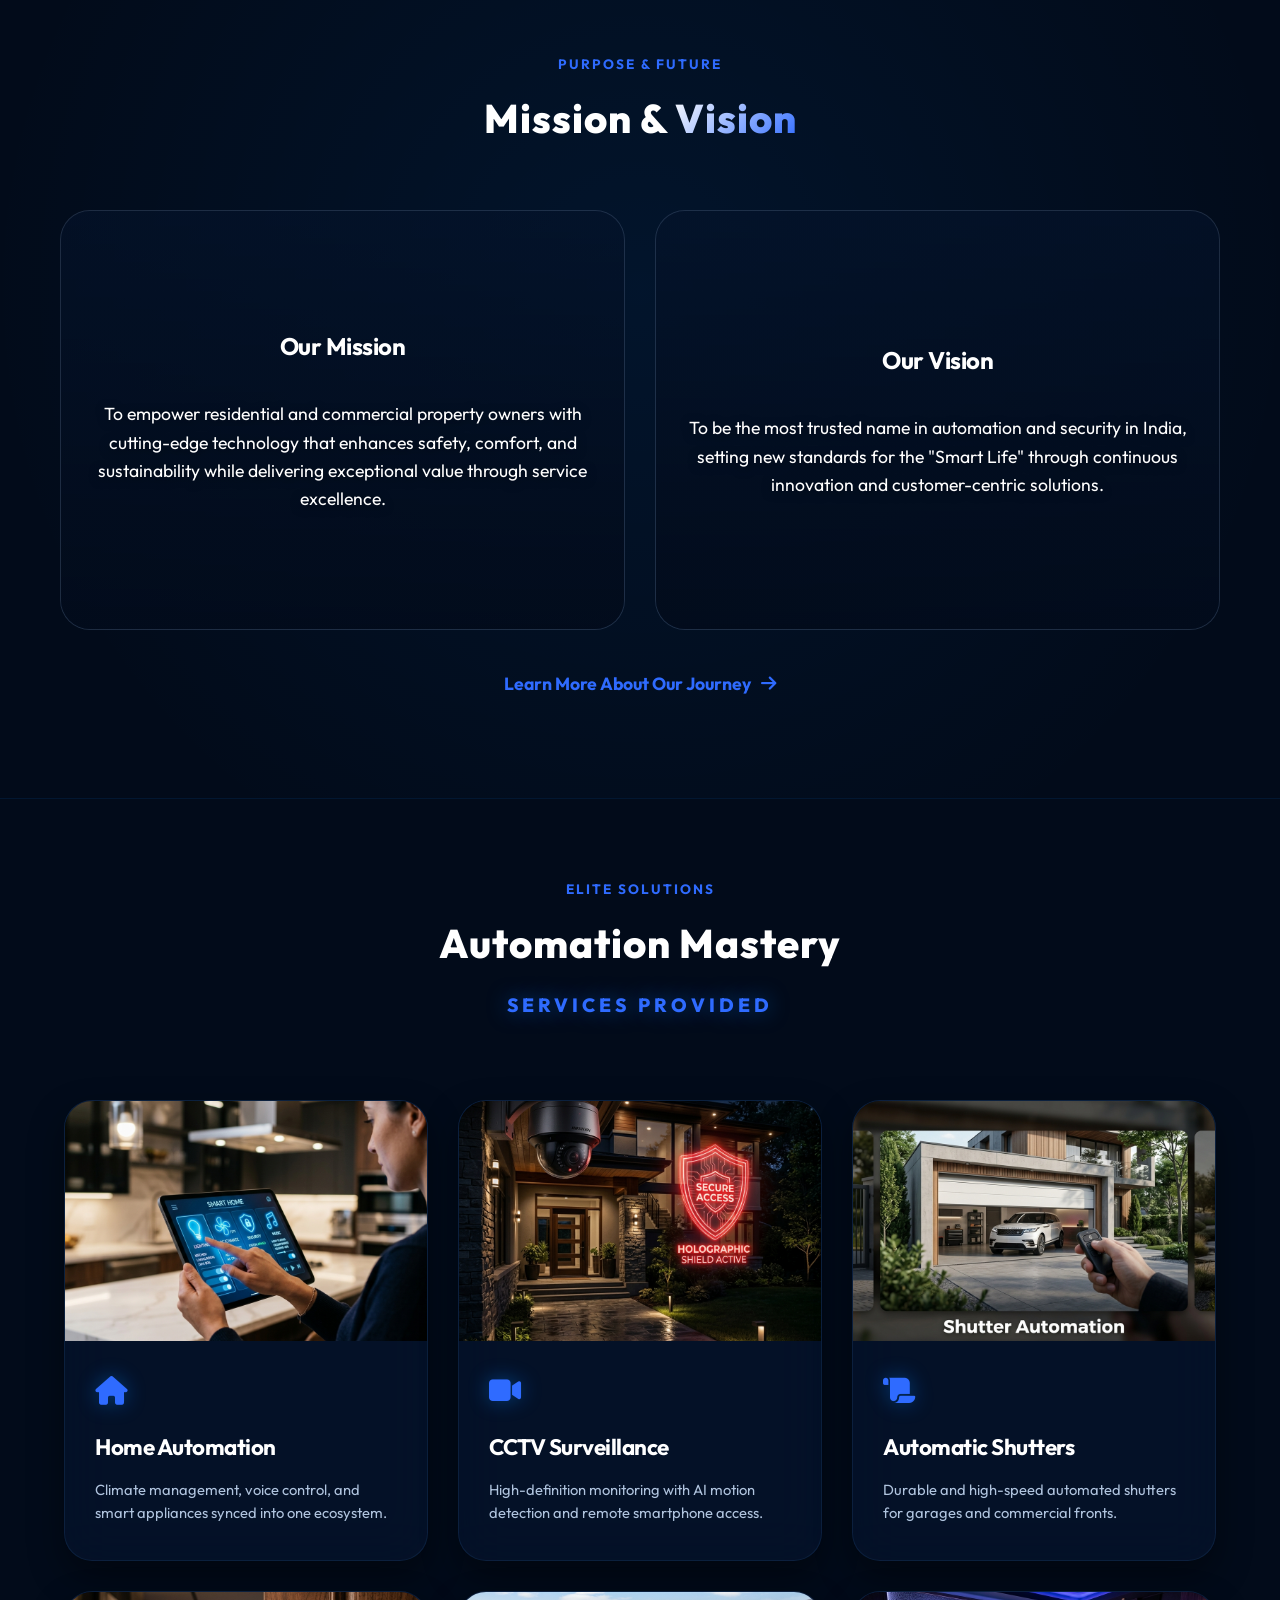
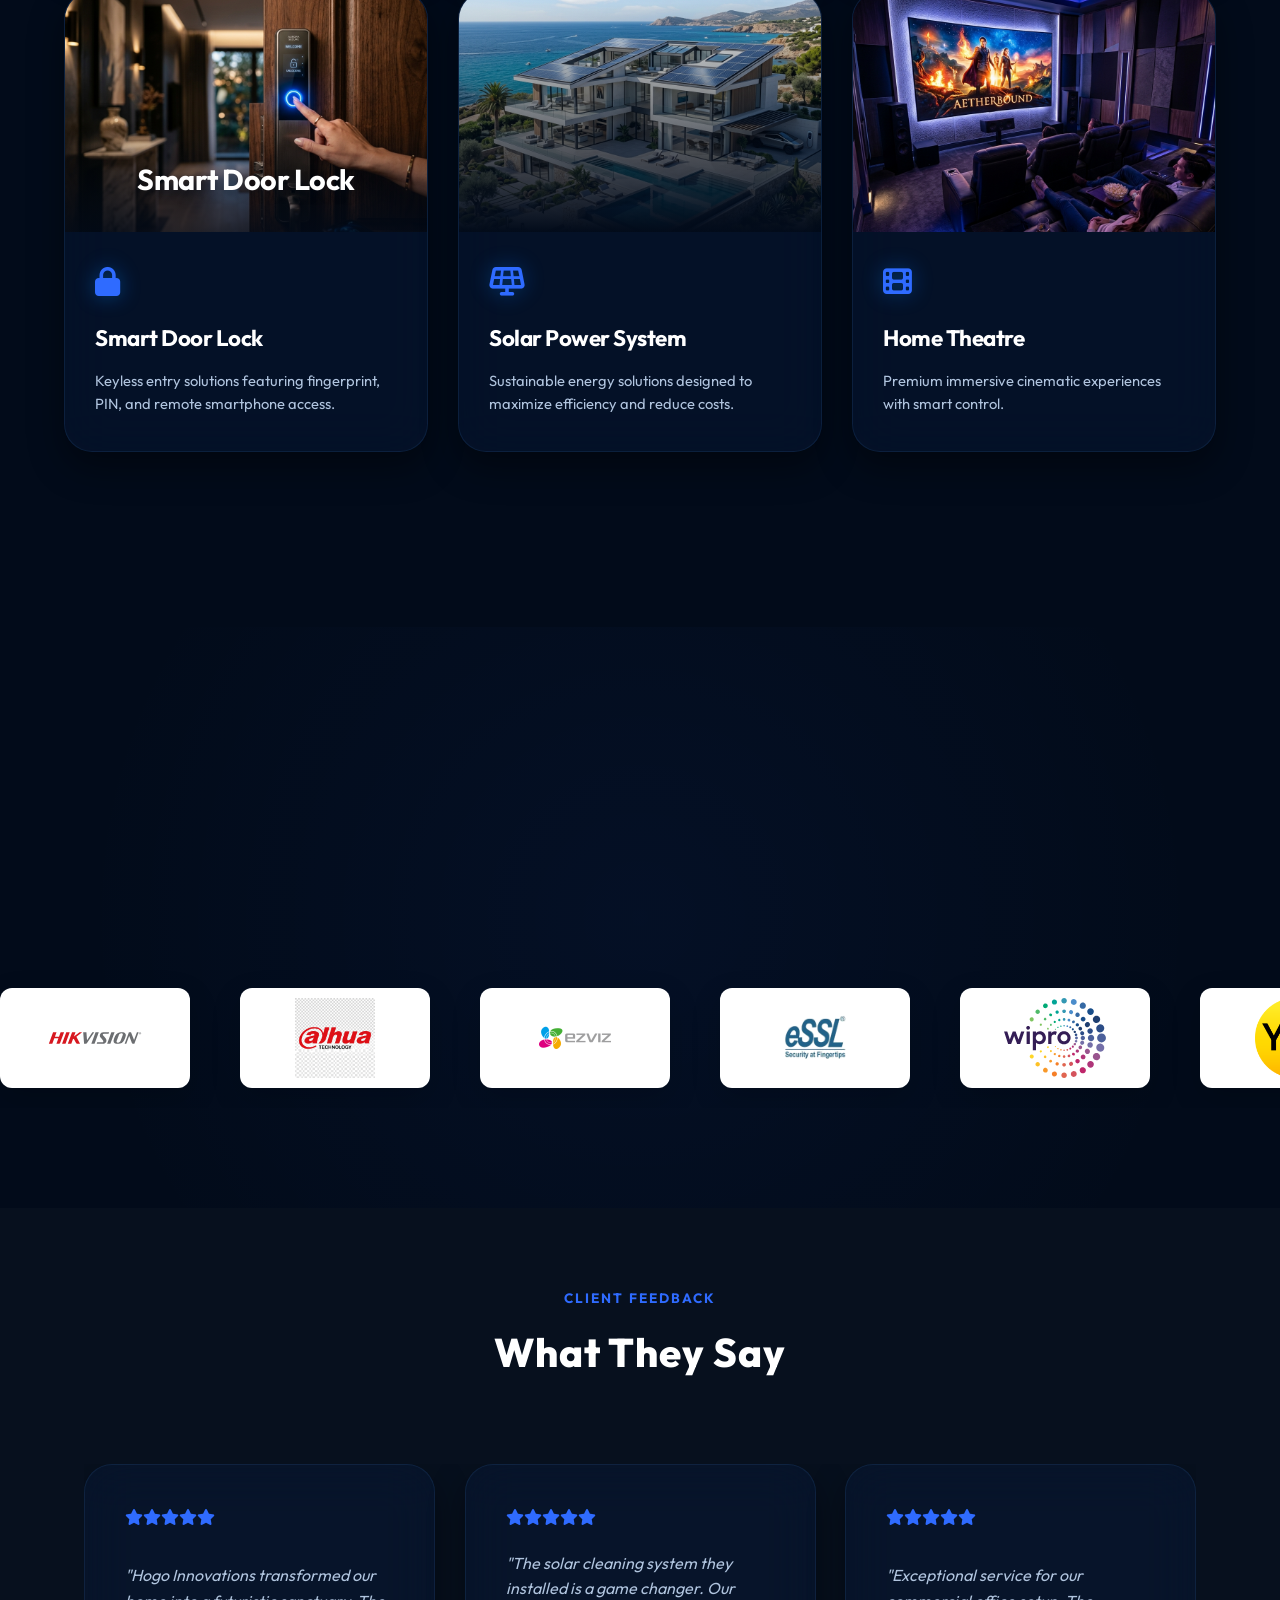
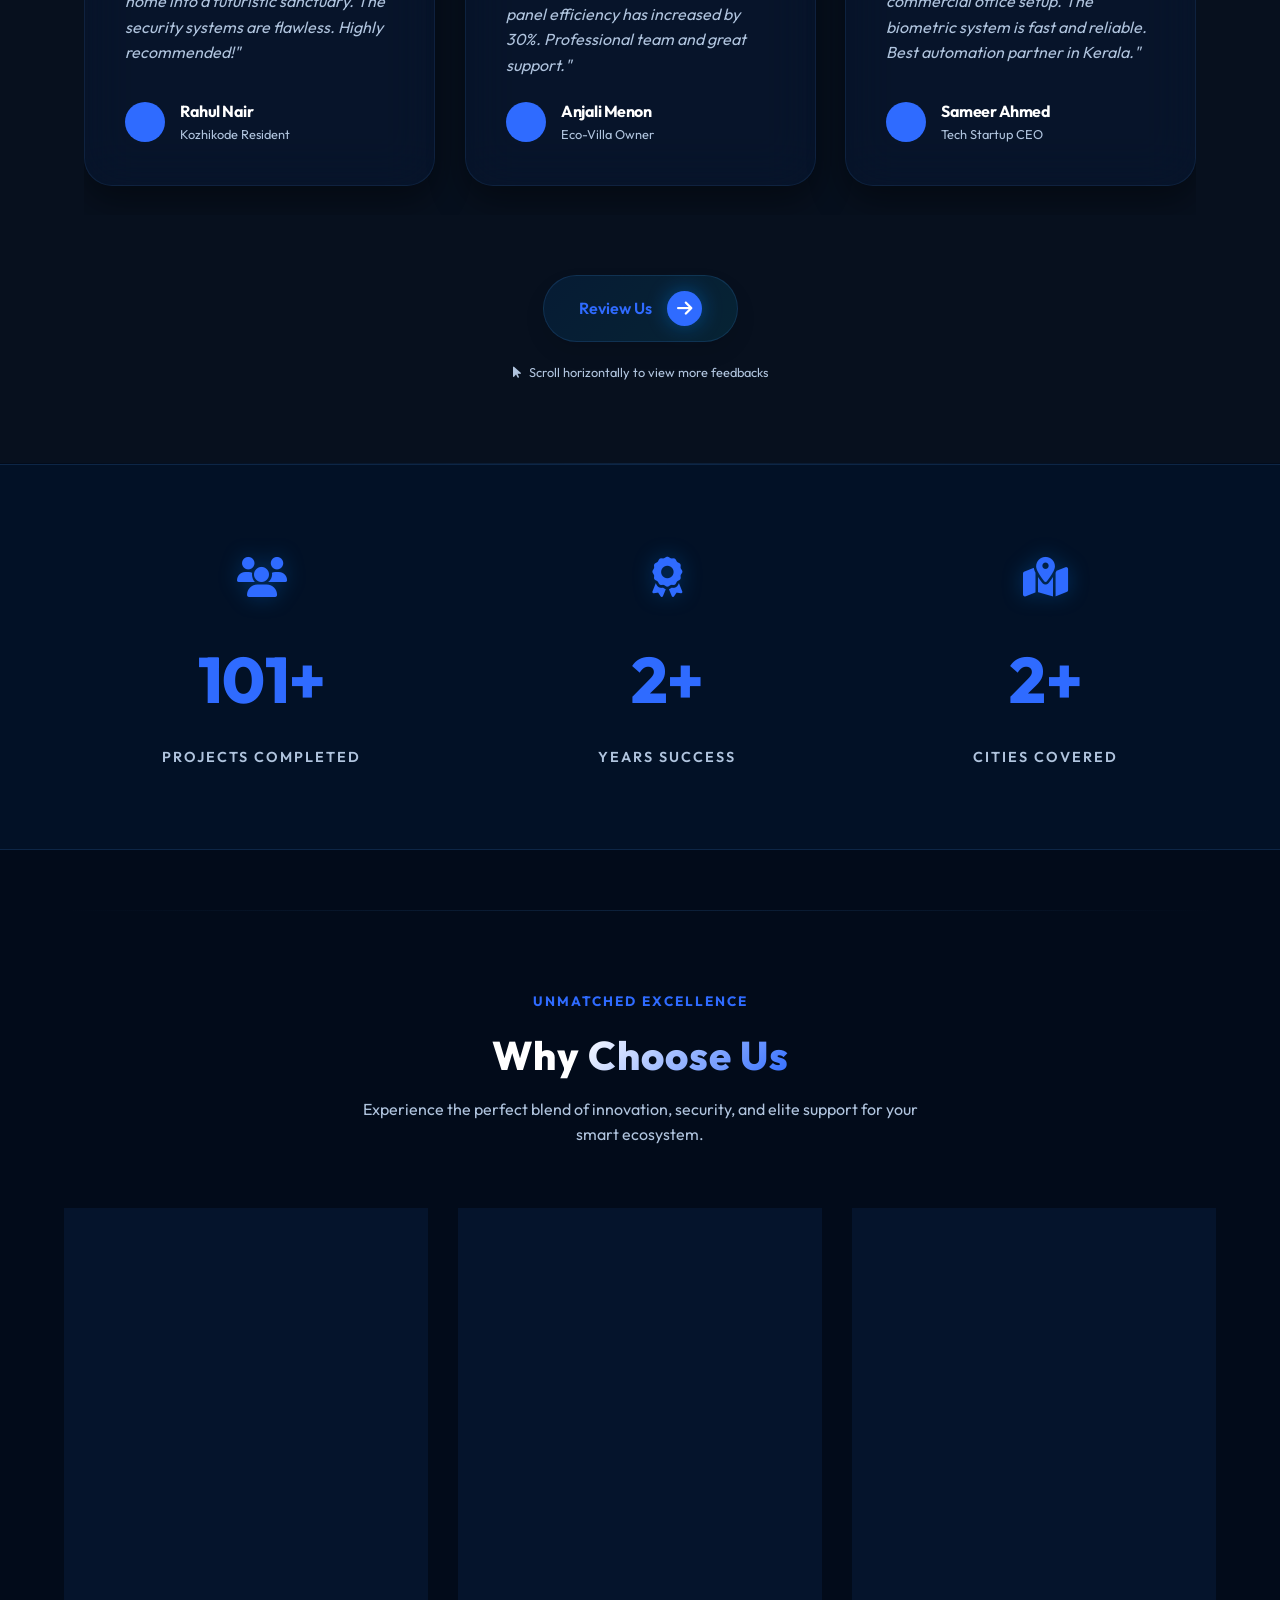
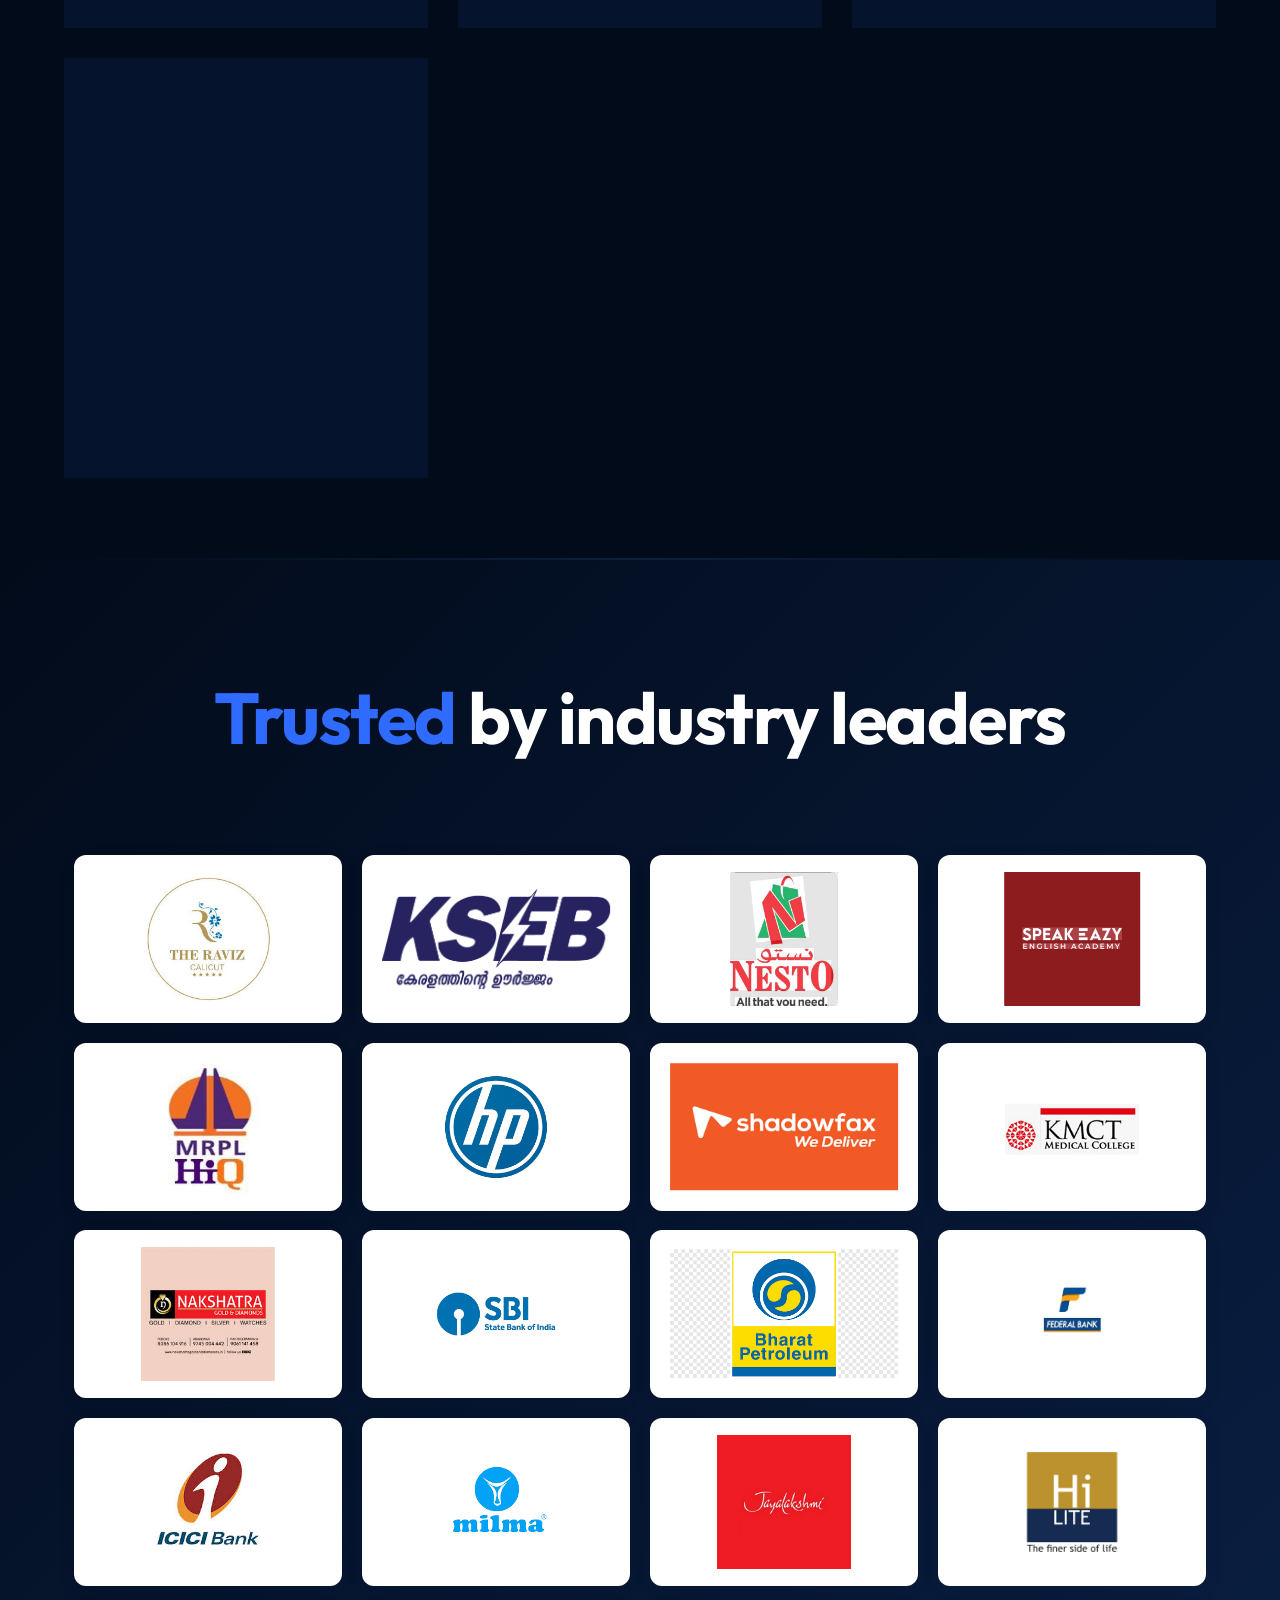
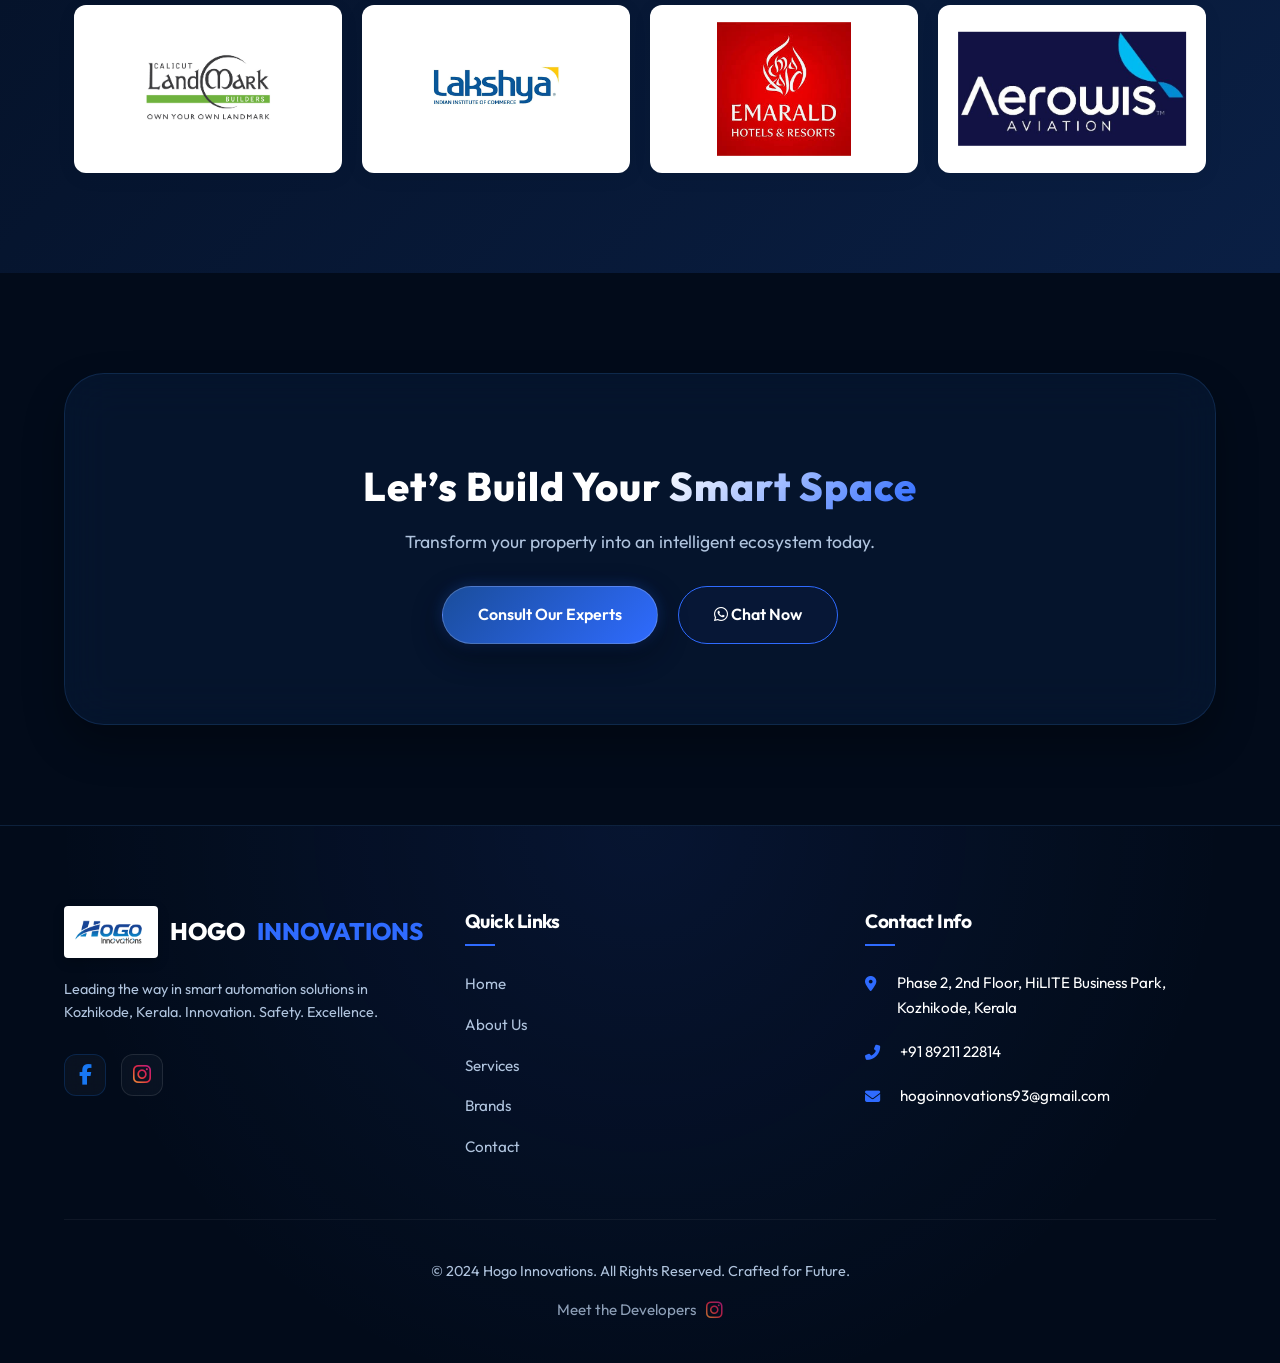
==== commit f4f4324f: "36 th committ" ====
--- a/index.html
+++ b/index.html
@@ -65,7 +65,7 @@
         "url": "https://www.hogoinnovations.com",
         "logo": "https://www.hogoinnovations.com/assets/images/hogo_main_logo_transparent.png",
         "description": "Leading smart home automation and security solutions provider in Kozhikode, Kerala, India.",
-        "email": "hogoinnovations39@gmail.com",
+        "email": "hogoinnovations93@gmail.com",
         "telephone": "+918921122814",
         "foundingDate": "2019",
         "numberOfEmployees": {
@@ -110,7 +110,7 @@
         "image": "https://www.hogoinnovations.com/assets/images/hogo_main_logo_transparent.png",
         "url": "https://www.hogoinnovations.com",
         "telephone": "+918921122814",
-        "email": "hogoinnovations39@gmail.com",
+        "email": "hogoinnovations93@gmail.com",
         "priceRange": "₹₹₹",
         "description": "Premium smart home automation, CCTV surveillance, gate automation, smart door locks, solar power systems, and ELV solutions in Kozhikode, Kerala.",
         "address": {
@@ -1126,7 +1126,7 @@
                 <ul class="footer-contact">
                     <li><i class="fas fa-map-marker-alt"></i> Phase 2, 2nd Floor, HiLITE Business Park, Kozhikode, Kerala</li>
                     <li><i class="fas fa-phone-alt"></i> +91 89211 22814</li>
-                    <li><i class="fas fa-envelope"></i> hogoinnovations39@gmail.com</li>
+                    <li><i class="fas fa-envelope"></i> hogoinnovations93@gmail.com</li>
                 </ul>
             </div>
         </div>
